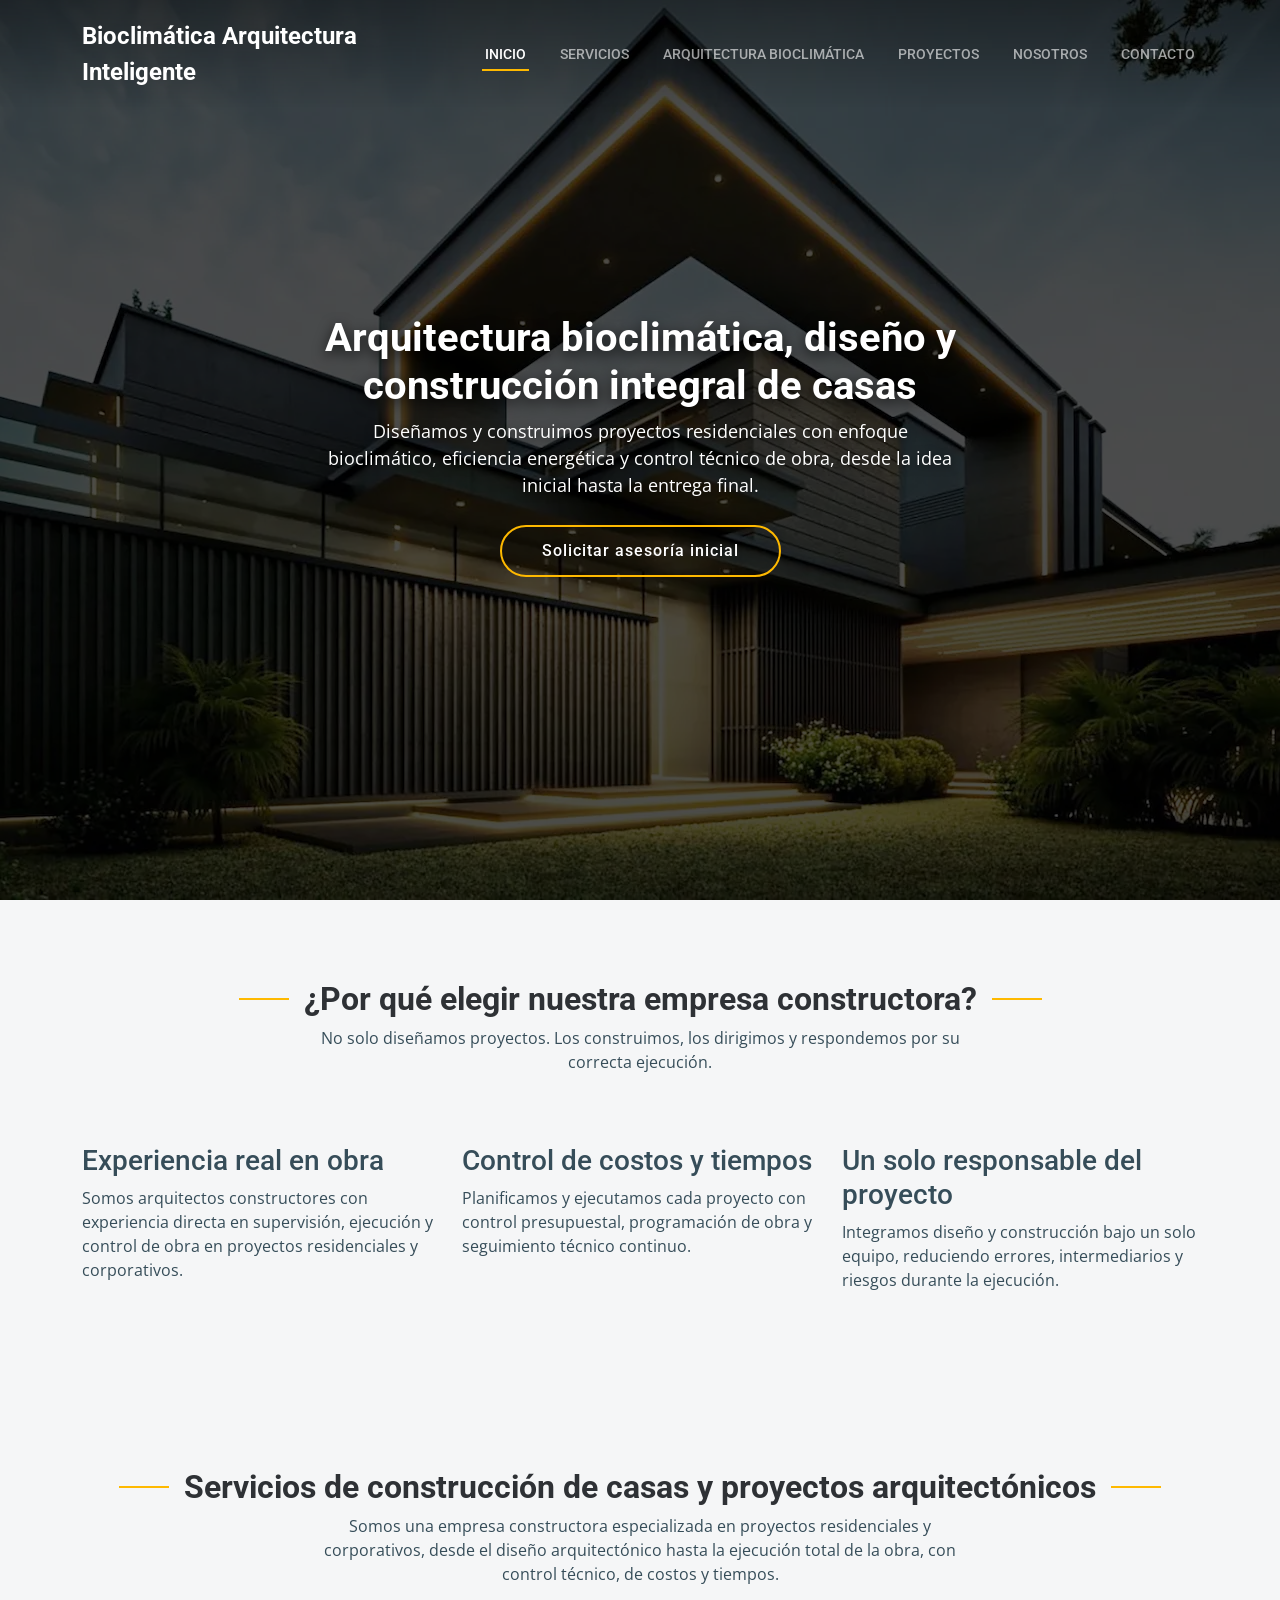
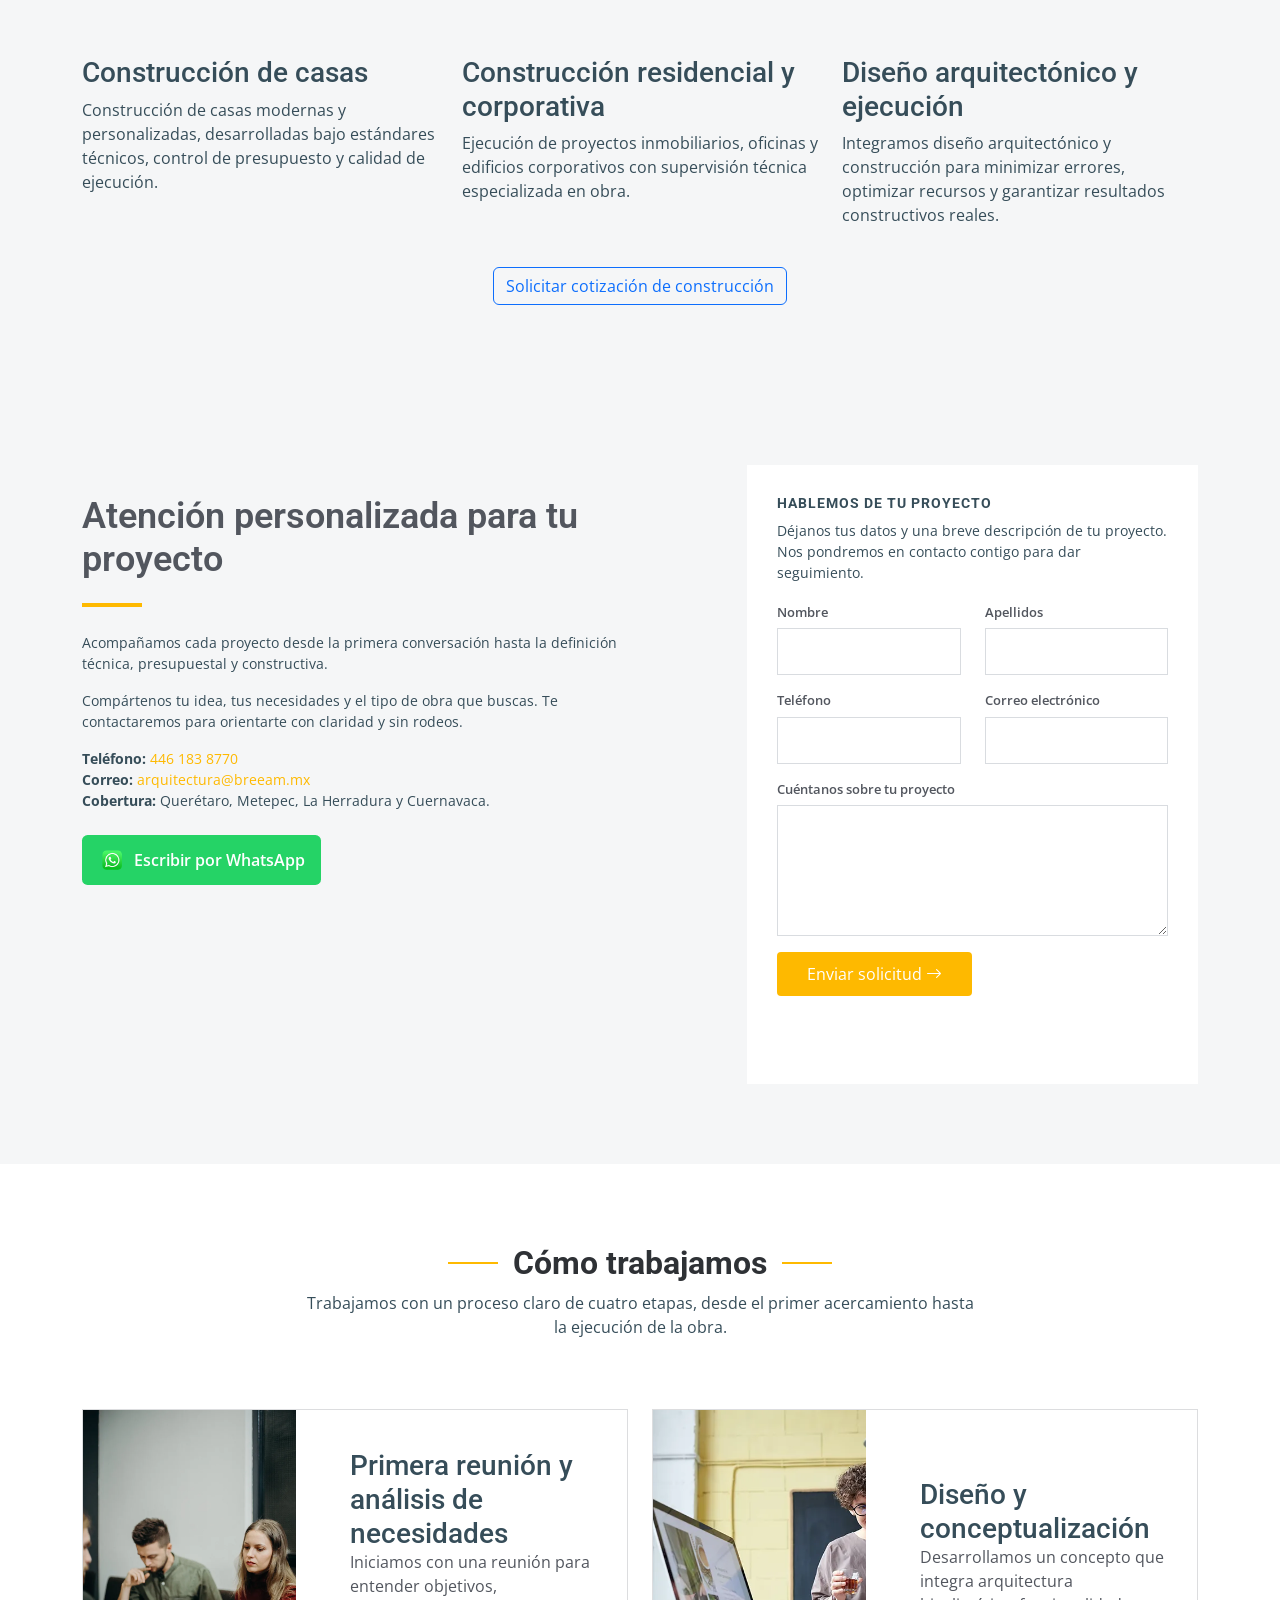
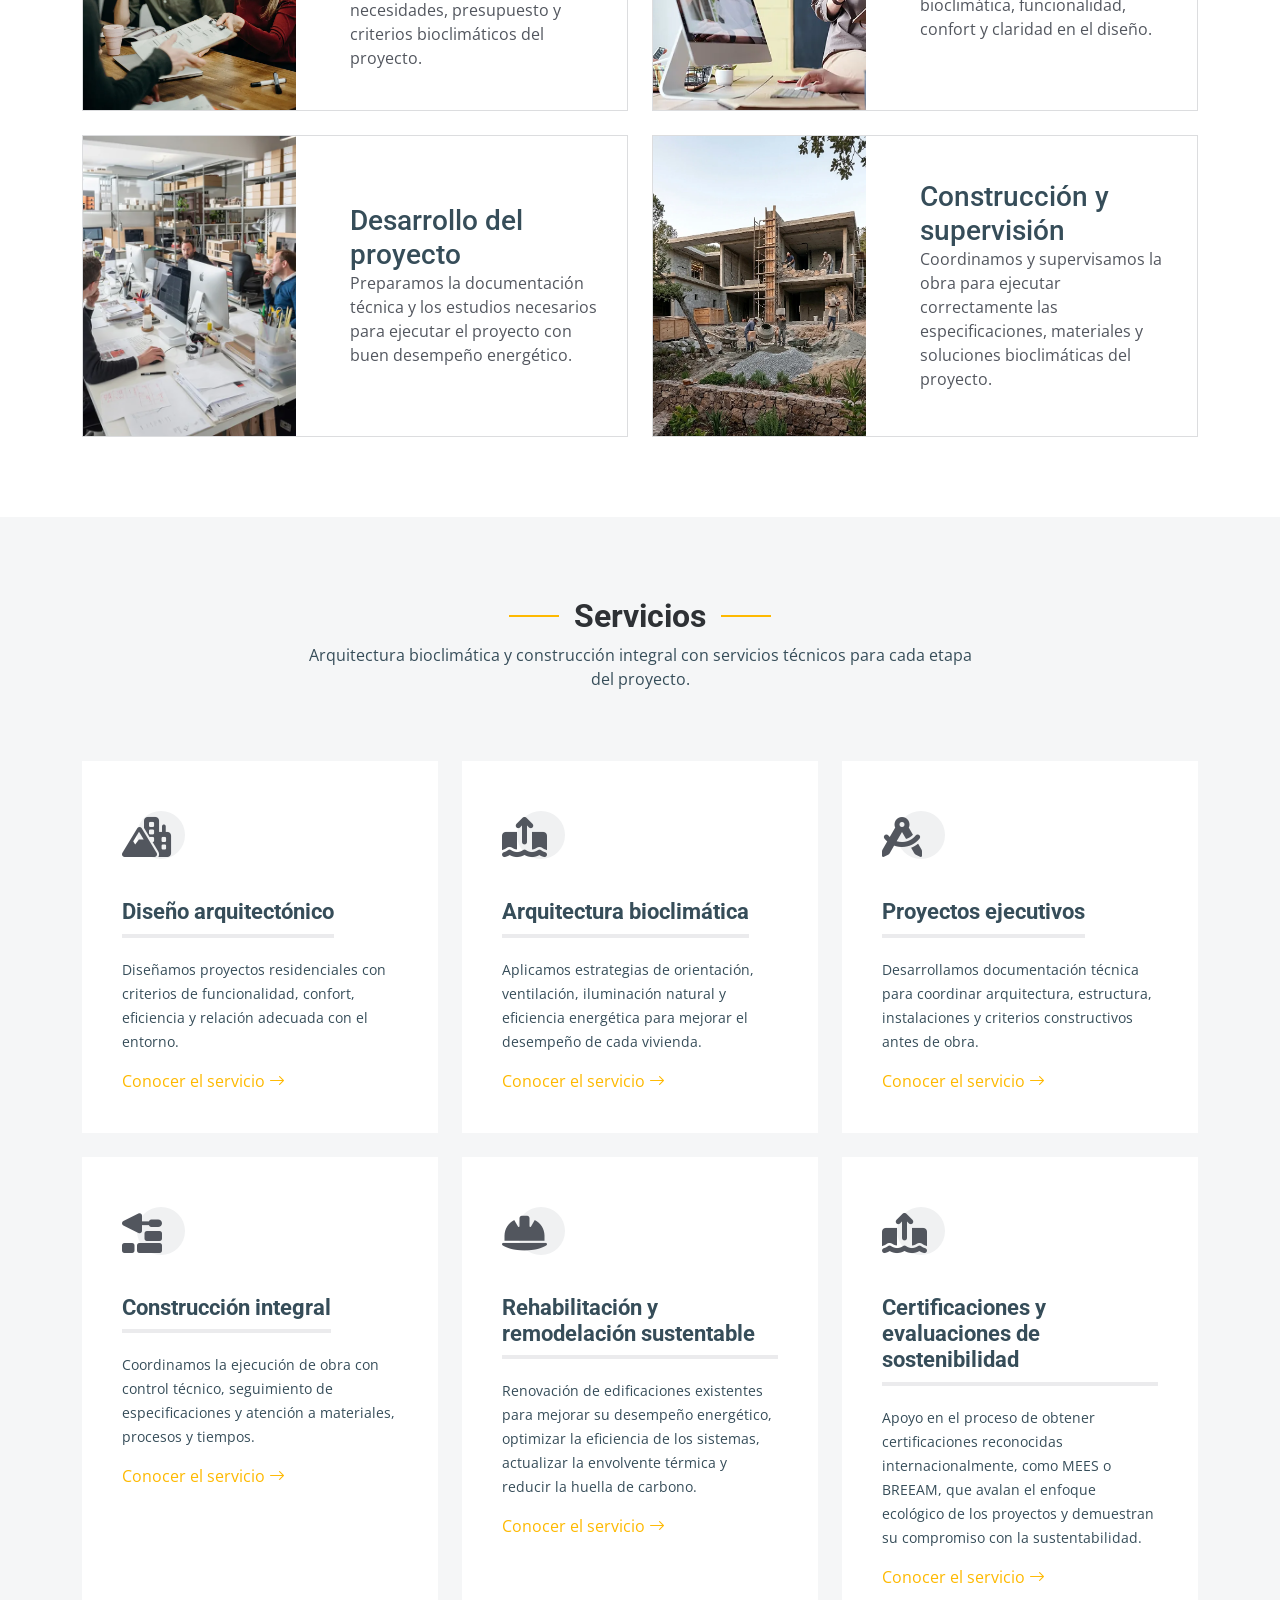
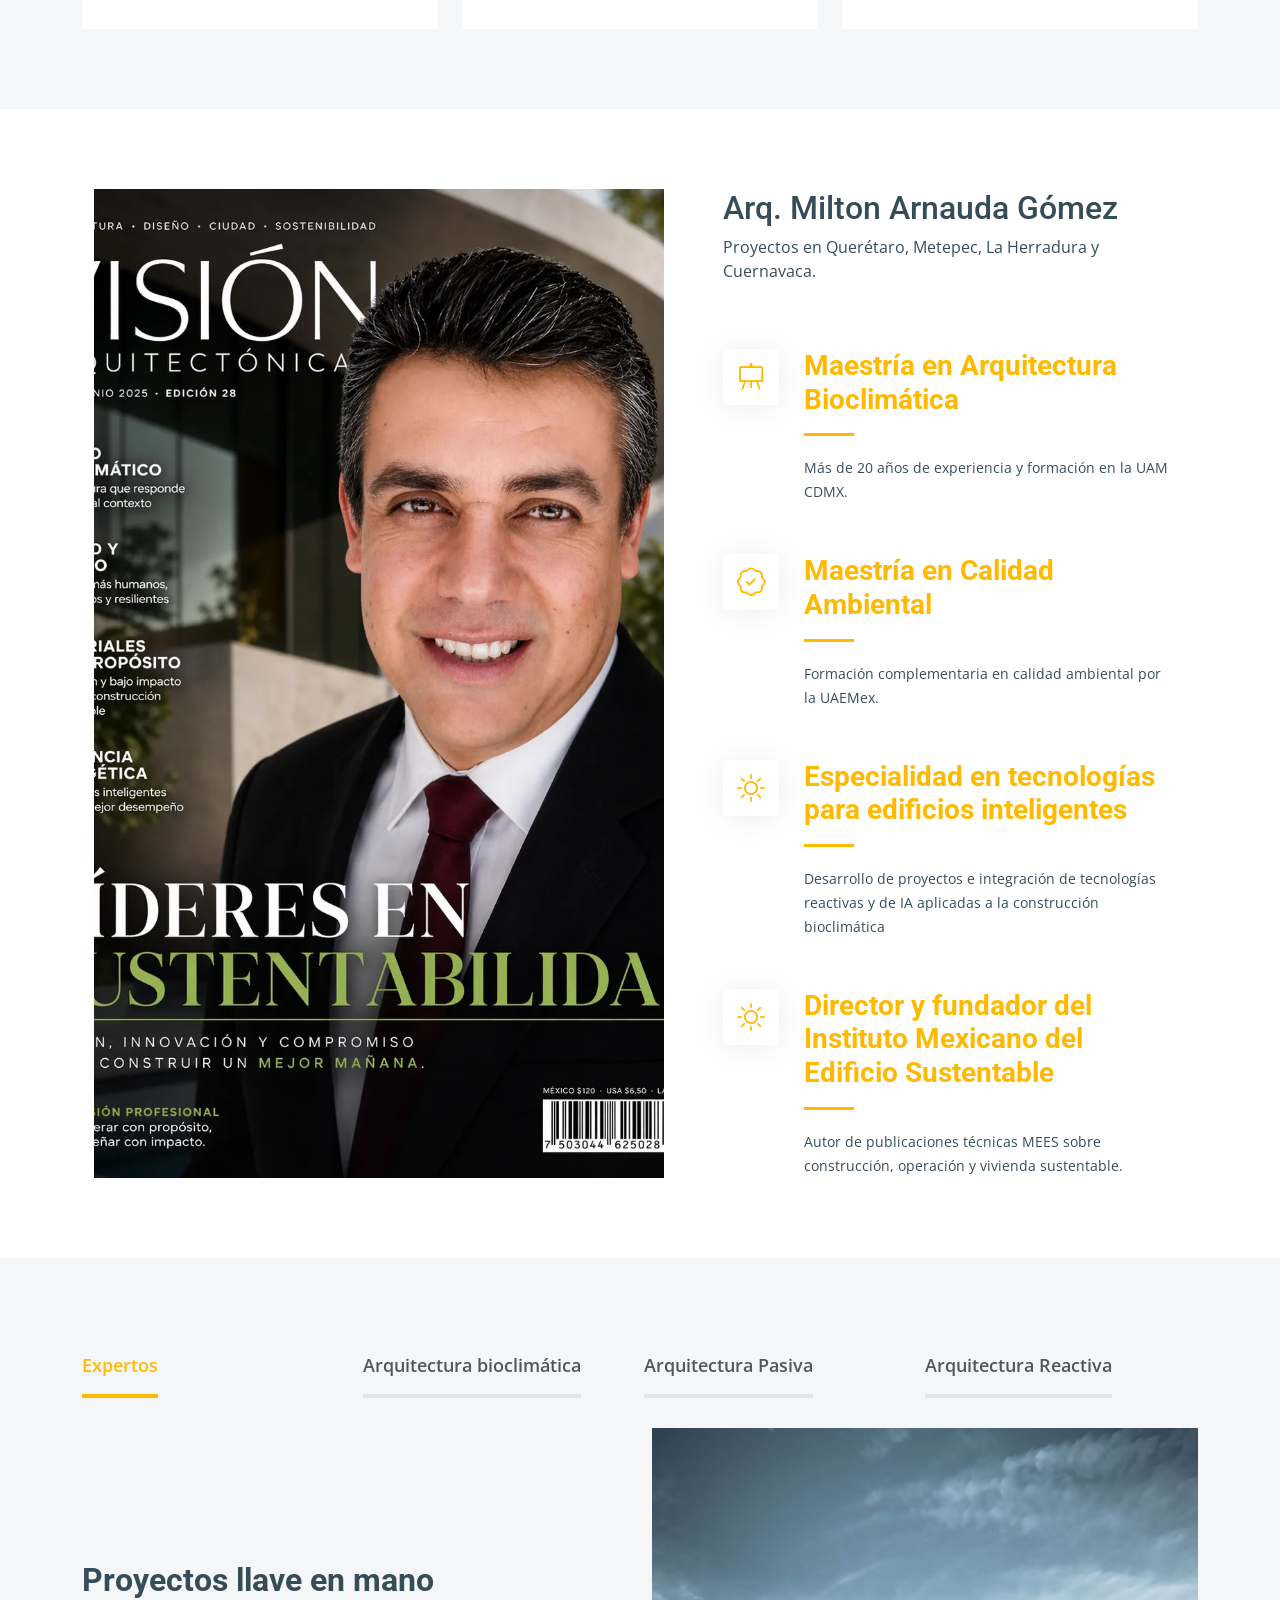
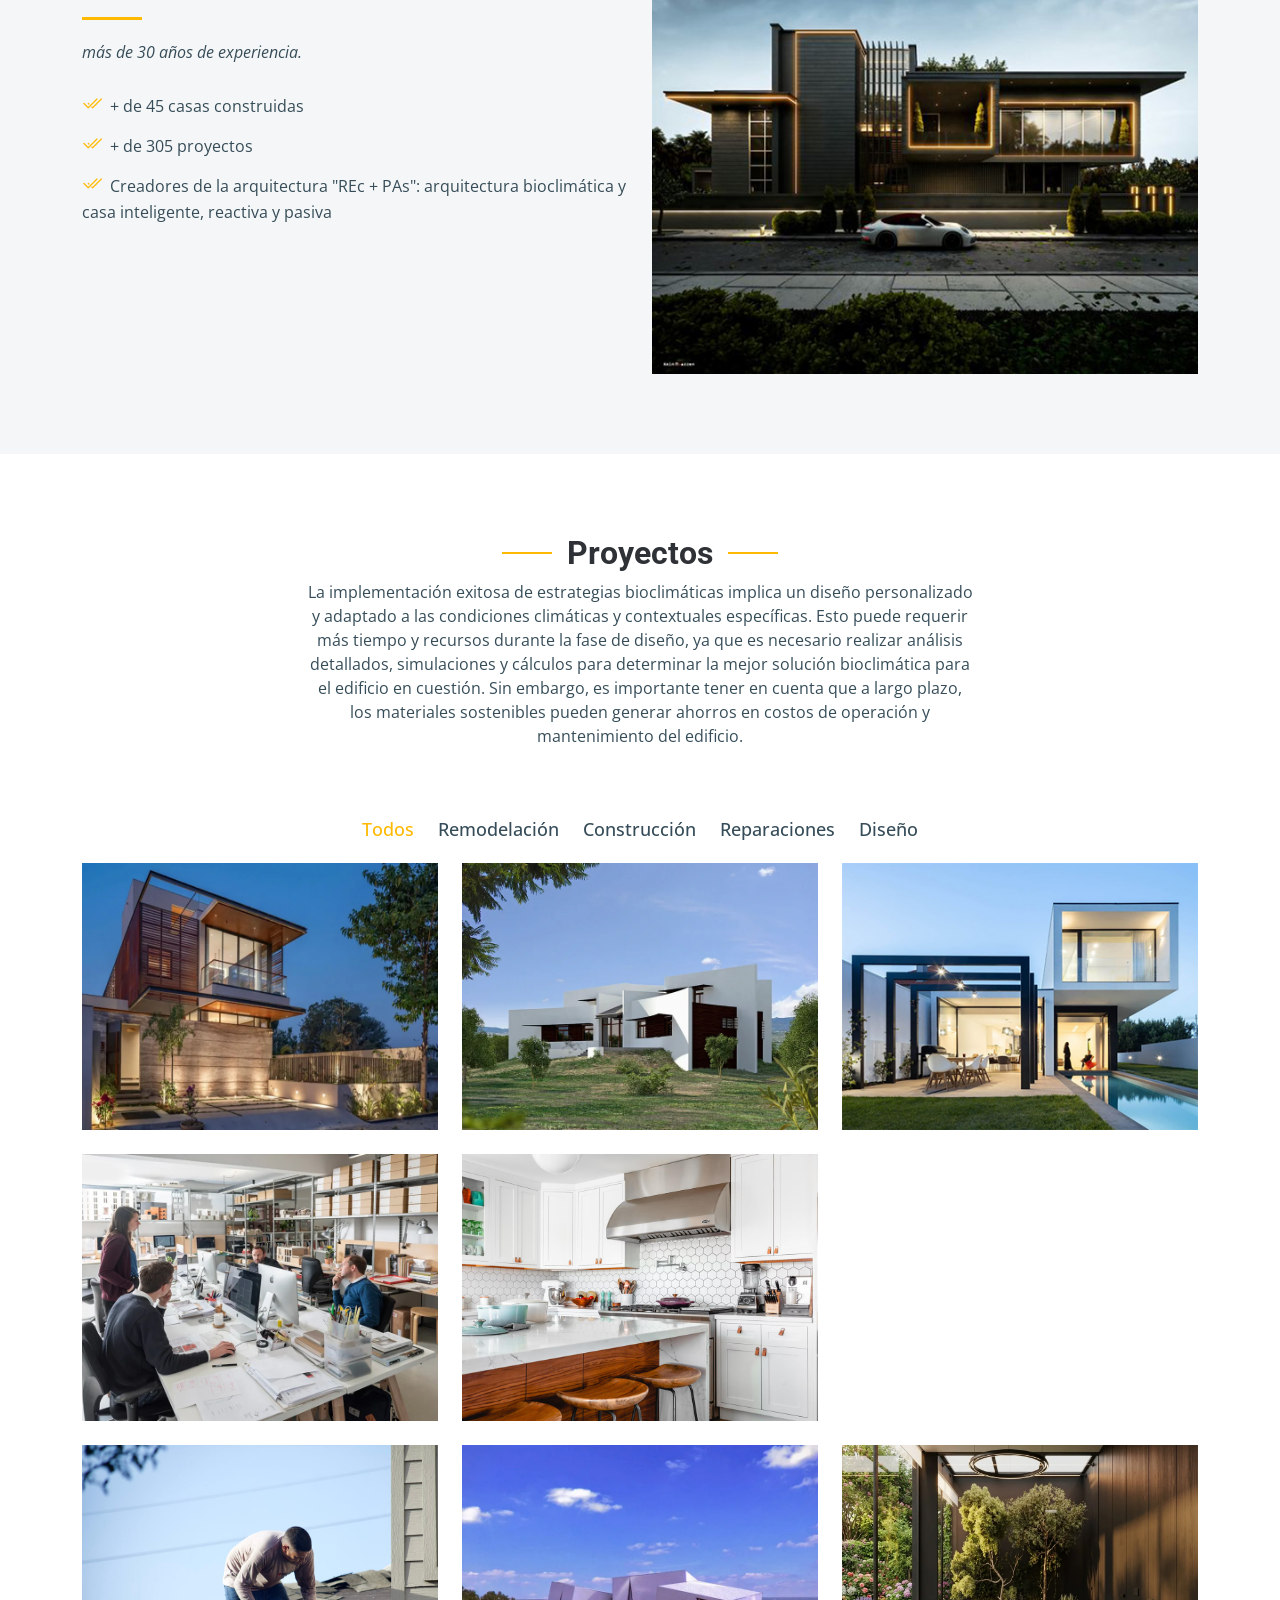
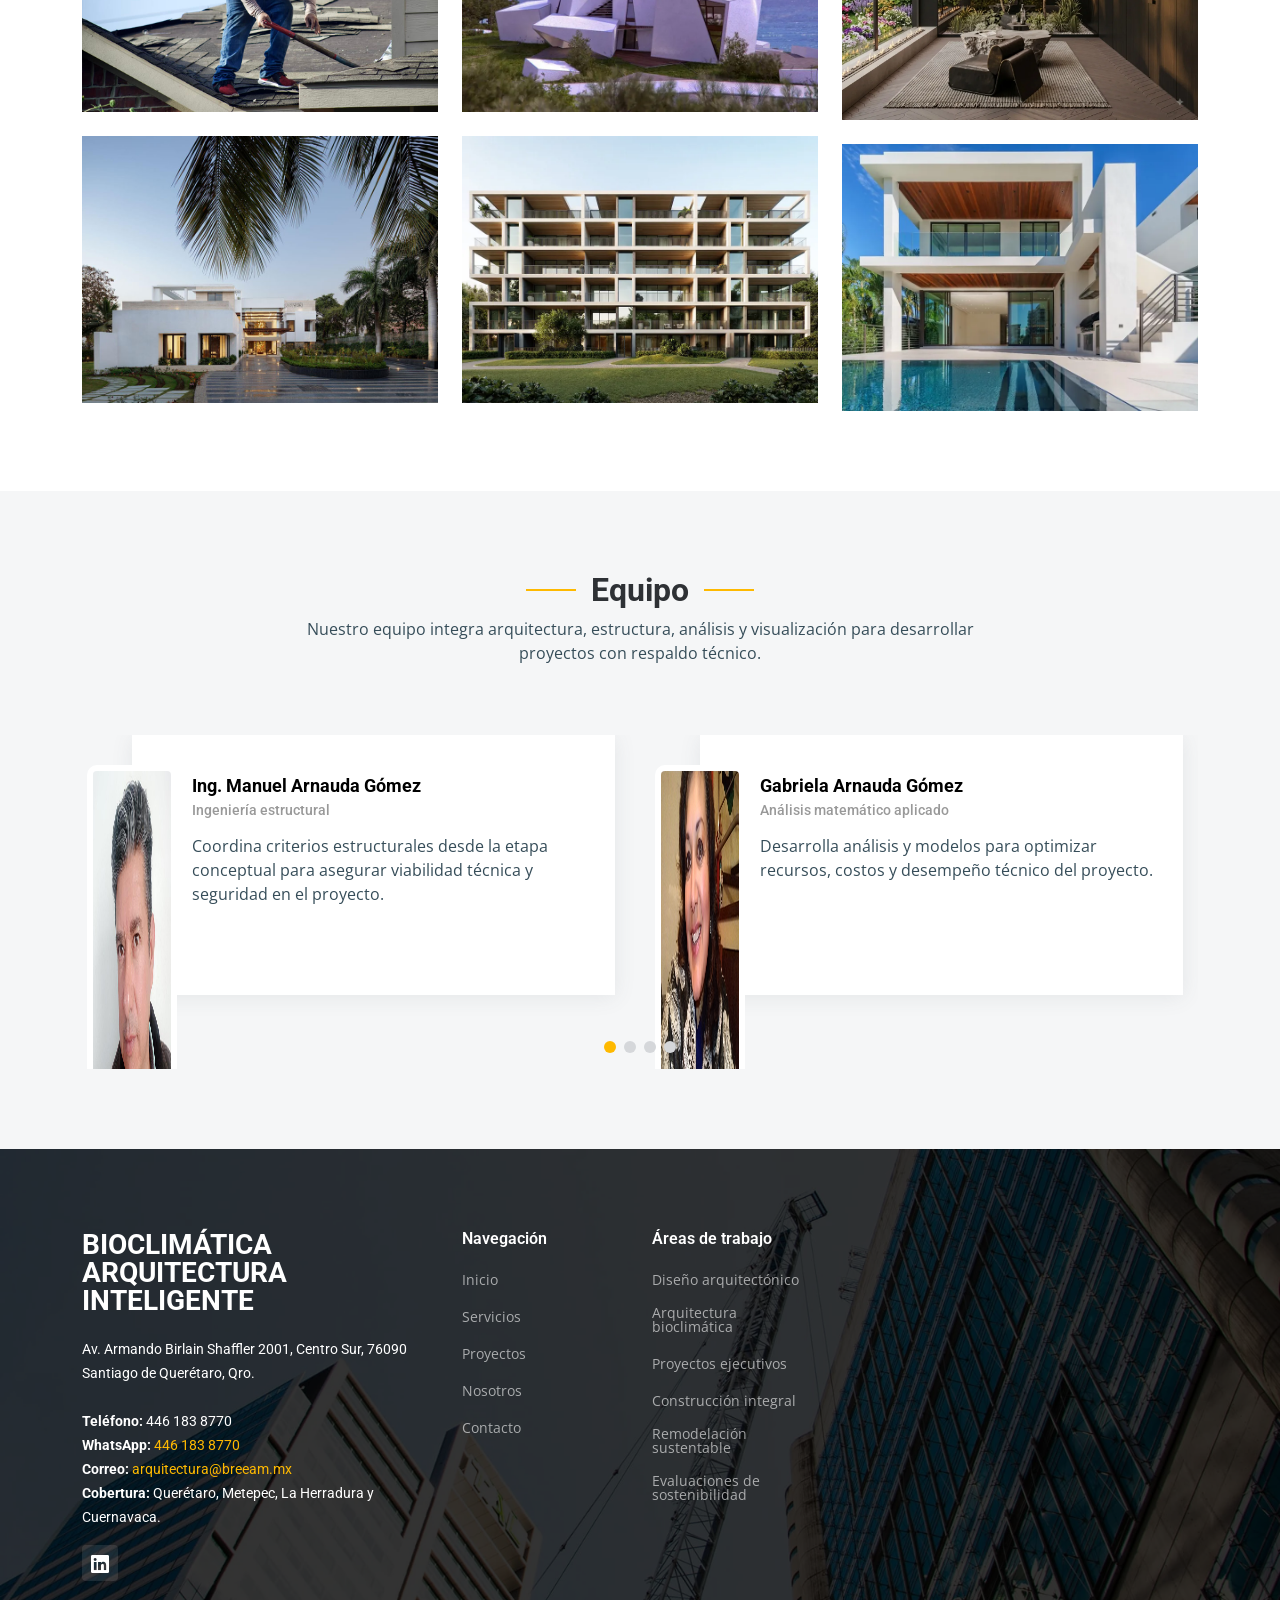
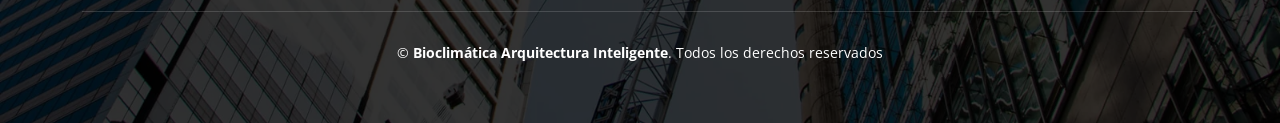
==== index.html @ 14242102 "ui: align contact block and add optimized WhatsApp icon" ====
<!DOCTYPE html>
<html lang="es">

<head>
  <!-- Basic -->
  <meta charset="utf-8">
  <meta name="viewport" content="width=device-width, initial-scale=1.0">

  <!-- SEO TITLE (PRIORIDAD: CONSTRUCCIÓN) -->
  <title>Arquitectura bioclimática y construcción | Arnauda Arquitectos</title>

  <!-- SEO DESCRIPTION (INTENCIÓN DE BÚSQUEDA COMERCIAL) -->
  <meta name="description" content="Arquitectura bioclimática y construcción integral para proyectos residenciales en Querétaro, Metepec, La Herradura y Cuernavaca.">

  <!-- Keywords (secundarias, alineadas a construcción) -->
  <meta name="keywords"
        content="arquitectura bioclimática, diseño arquitectónico, proyectos ejecutivos, construcción integral, casas bioclimáticas">

  <!-- Author -->
  <meta name="author" content="Bioclimática Arquitectura Inteligente">

  <!-- Canonical -->
  <link rel="canonical" href="https://arnauda-arquitectos.vercel.app/">

  <!-- Favicons -->
  <link rel="icon" href="assets/img/favicon.png">
  <link rel="apple-touch-icon" href="assets/img/apple-touch-icon.png">

  <!-- Preconnect Fonts -->
  <link rel="preconnect" href="https://fonts.googleapis.com">
  <link rel="preconnect" href="https://fonts.gstatic.com" crossorigin>

  <!-- Google Fonts -->
  <link href="https://fonts.googleapis.com/css2?family=Open+Sans:ital,wght@0,300;0,400;0,500;0,600;0,700;1,300;1,400;1,600;1,700&family=Roboto:ital,wght@0,300;0,400;0,500;0,600;0,700;1,300;1,400;1,500;1,600;1,700&family=Work+Sans:ital,wght@0,300;0,400;0,500;0,600;0,700;1,300;1,400;1,500;1,600;1,700&display=swap"
        rel="stylesheet">

  <!-- Open Graph / LinkedIn -->
  <meta property="og:type" content="website">
  <meta property="og:title" content="Arquitectura bioclimática y construcción | Arnauda Arquitectos">
  <meta property="og:description"
        content="Arquitectura bioclimática y construcción integral para proyectos residenciales con enfoque técnico y eficiencia energética.">
  <meta property="og:image" content="https://arnauda-arquitectos.vercel.app/assets/img/hero-carousel/hero-slide-1.webp">
  <meta property="og:url" content="https://arnauda-arquitectos.vercel.app/">
  <meta property="og:site_name" content="Bioclimática Arquitectura Inteligente">
  <meta name="theme-color" content="#f6b400">
  <link rel="preload" as="image" href="assets/img/hero-carousel/hero-slide-1.webp" type="image/webp" fetchpriority="high">

  <script type="application/ld+json">
  {
    "@context": "https://schema.org",
    "@type": "ProfessionalService",
    "@id": "https://arnauda-arquitectos.vercel.app/#organization",
    "name": "Arnauda Arquitectos",
    "alternateName": "Bioclimática Arquitectura Inteligente",
    "url": "https://arnauda-arquitectos.vercel.app/",
    "logo": "https://arnauda-arquitectos.vercel.app/assets/img/favicon.png",
    "email": "arquitectura@breeam.mx",
    "telephone": "+52 446 183 8770",
    "areaServed": ["Querétaro", "Metepec", "La Herradura", "Cuernavaca"],
    "sameAs": ["https://www.linkedin.com/in/milton-arnauda-g%C3%B3mez-1a693523/"]
  }
  </script>

  <!-- Vendor CSS -->
  <link rel="stylesheet" href="assets/vendor/bootstrap/css/bootstrap.min.css">
  <link rel="stylesheet" href="assets/vendor/bootstrap-icons/bootstrap-icons.css">
  <link rel="stylesheet" href="assets/vendor/fontawesome-free/css/all.min.css">
  <link rel="stylesheet" href="assets/vendor/aos/aos.css">
  <link rel="stylesheet" href="assets/vendor/glightbox/css/glightbox.min.css">
  <link rel="stylesheet" href="assets/vendor/swiper/swiper-bundle.min.css">

  <!-- Main CSS -->
  <link rel="stylesheet" href="assets/css/main.css">
  <link rel="stylesheet" href="assets/css/contact-form.css">
</head>


<body>

  <!-- ======= Header ======= -->
  <header id="header" class="header d-flex align-items-center">
    <div class="container-fluid container-xl d-flex align-items-center justify-content-between">

      <a href="index.html" class="logo d-flex align-items-center">
        <!-- Uncomment the line below if you also wish to use an image logo -->
        <!-- <img src="assets/img/logo.png" alt=""> -->
        <span class="logo-text">Bioclimática Arquitectura Inteligente</span>
      </a>

      <i class="mobile-nav-toggle mobile-nav-show bi bi-list"></i>
      <i class="mobile-nav-toggle mobile-nav-hide d-none bi bi-x"></i>
            <nav id="navbar" class="navbar" aria-label="Men&uacute; principal">
        <ul>
          <li><a href="#inicio" class="active">Inicio</a></li>
          <li><a href="#servicios">Servicios</a></li>
          <li><a href="#bioclimatica">Arquitectura bioclim&aacute;tica</a></li>
          <li><a href="#proyectos">Proyectos</a></li>
          <li><a href="#nosotros">Nosotros</a></li>
          <li><a href="#contacto">Contacto</a></li>
        </ul>
      </nav><!-- .navbar -->

    </div>
  </header><!-- End Header -->

  <!-- ======= Hero Section ======= -->
  <section id="hero" class="hero">
  <div id="inicio" aria-hidden="true"></div>

  <!-- HERO TEXT / OVERLAY -->
  <div class="info d-flex align-items-center">
    <div class="container">

      <div class="row justify-content-center">
        <div class="col-lg-7 text-center">

                    <!-- H1: PRIORIDAD SEO -->
          <h1>
            Arquitectura bioclim&aacute;tica, dise&ntilde;o y construcci&oacute;n integral de casas
          </h1>

          <p>
            Dise&ntilde;amos y construimos proyectos residenciales con enfoque bioclim&aacute;tico, eficiencia energ&eacute;tica y control t&eacute;cnico de obra, desde la idea inicial hasta la entrega final.
          </p>

          <a
            href="#contacto"
            class="btn-get-started">
            Solicitar asesor&iacute;a inicial
          </a>

        </div>
      </div>

    </div>
  </div>

  <!-- HERO CAROUSEL (NO MODIFICADO) -->
  <div id="hero-carousel" class="carousel slide" data-bs-ride="carousel" data-bs-interval="5000">

    <div class="carousel-inner">

      <!-- Slide 1 – LCP -->
      <div class="carousel-item active">
        <img
          src="assets/img/hero-carousel/hero-slide-1.webp"
          width="1600"
          height="900"
          fetchpriority="high"
          decoding="async"
          alt="Empresa constructora especializada en diseño y construcción de casas"
          class="d-block w-100 hero-img">
      </div>

      <!-- Slide 2 -->
      <div class="carousel-item">
        <img
          src="assets/img/hero-carousel/hero-slide-2.webp"
          width="1400"
          height="788"
          loading="lazy"
          decoding="async"
          alt="Construcción de casas modernas y diseño arquitectónico"
          class="d-block w-100 hero-img">
      </div>

      <!-- Slide 3 -->
      <div class="carousel-item">
        <img
          src="assets/img/hero-carousel/hero-slide-3.webp"
          width="1400"
          height="788"
          loading="lazy"
          decoding="async"
          alt="Construcción y ejecución de proyectos arquitectónicos"
          class="d-block w-100 hero-img">
      </div>

      <!-- Slide 4 -->
      <div class="carousel-item">
        <img
          src="assets/img/hero-carousel/hero-slide-4-optimized.webp"
          width="1400"
          height="788"
          loading="lazy"
          decoding="async"
          alt="Empresa constructora para proyectos corporativos"
          class="d-block w-100 hero-img">
      </div>

      <!-- Slide 5 -->
      <div class="carousel-item">
        <img
          src="assets/img/hero-carousel/hero-slide-5.webp"
          width="1400"
          height="788"
          loading="lazy"
          decoding="async"
          alt="Constructora con enfoque en calidad y eficiencia"
          class="d-block w-100 hero-img">
      </div>

    </div>
  </div>

</section><!-- End Hero Section -->



<!-- SECCIÓN: POR QUÉ ELEGIRNOS -->
<section id="porque-elegirnos" class="why-us section-bg">
  <div class="container" data-aos="fade-up">

    <div class="section-header">
      <h2>¿Por qué elegir nuestra empresa constructora?</h2>
      <p>
        No solo diseñamos proyectos. Los construimos, los dirigimos y respondemos
        por su correcta ejecución.
      </p>
    </div>

    <div class="row gy-4">

      <div class="col-lg-4 col-md-6">
        <h3>Experiencia real en obra</h3>
        <p>
          Somos arquitectos constructores con experiencia directa en supervisión,
          ejecución y control de obra en proyectos residenciales y corporativos.
        </p>
      </div>

      <div class="col-lg-4 col-md-6">
        <h3>Control de costos y tiempos</h3>
        <p>
          Planificamos y ejecutamos cada proyecto con control presupuestal,
          programación de obra y seguimiento técnico continuo.
        </p>
      </div>

      <div class="col-lg-4 col-md-6">
        <h3>Un solo responsable del proyecto</h3>
        <p>
          Integramos diseño y construcción bajo un solo equipo, reduciendo errores,
          intermediarios y riesgos durante la ejecución.
        </p>
      </div>

    </div>

  </div>
</section>

<!-- SECCIÓN: SERVICIOS DE CONSTRUCCIÓN -->
<section id="servicios" class="services section-bg">
  <div class="container" data-aos="fade-up">

    <div class="section-header">
      <h2>Servicios de construcción de casas y proyectos arquitectónicos</h2>
      <p>
        Somos una empresa constructora especializada en proyectos residenciales y corporativos,
        desde el diseño arquitectónico hasta la ejecución total de la obra, con control técnico,
        de costos y tiempos.
      </p>
    </div>

    <div class="row gy-4">

      <div class="col-lg-4 col-md-6">
        <h3>Construcción de casas</h3>
        <p>
          Construcción de casas modernas y personalizadas, desarrolladas bajo estándares
          técnicos, control de presupuesto y calidad de ejecución.
        </p>
      </div>

      <div class="col-lg-4 col-md-6">
        <h3>Construcción residencial y corporativa</h3>
        <p>
          Ejecución de proyectos inmobiliarios, oficinas y edificios corporativos
          con supervisión técnica especializada en obra.
        </p>
      </div>

      <div class="col-lg-4 col-md-6">
        <h3>Diseño arquitectónico y ejecución</h3>
        <p>
          Integramos diseño arquitectónico y construcción para minimizar errores,
          optimizar recursos y garantizar resultados constructivos reales.
        </p>
      </div>

    </div>

    <!-- CTA SUAVE -->
    <div class="text-center mt-4">
      <a href="#contacto" class="btn btn-outline-primary">
        Solicitar cotización de construcción
      </a>
    </div>

  </div>
</section>

  <main id="main">

    <!-- ======= Get Started Section ======= -->
    <section id="contacto" class="get-started section-bg">
      <div class="container">

        <div class="row justify-content-between gy-4">

          <div class="col-lg-6 d-flex align-items-start" data-aos="fade-up">
            <div class="content">
              <h3>Atención personalizada para tu proyecto</h3>
              <p>Acompañamos cada proyecto desde la primera conversación hasta la definición técnica, presupuestal y constructiva.</p>
              <p>Compártenos tu idea, tus necesidades y el tipo de obra que buscas. Te contactaremos para orientarte con claridad y sin rodeos.</p>
              <p><strong>Teléfono:</strong> <a href="tel:+524461838770">446 183 8770</a><br><strong>Correo:</strong> <a href="mailto:arquitectura@breeam.mx">arquitectura@breeam.mx</a><br><strong>Cobertura:</strong> Querétaro, Metepec, La Herradura y Cuernavaca.</p>
              <a class="contact-whatsapp-button" href="https://wa.me/524461838770" target="_blank" rel="noopener noreferrer" aria-label="Contactar por WhatsApp al 446 183 8770">
                <img src="assets/img/whatsapp-contact.png" width="28" height="28" alt="" aria-hidden="true" decoding="async"> Escribir por WhatsApp
              </a>
            </div>
          </div>

          <div class="col-lg-5" data-aos="fade">
            <form class="php-email-form arnauda-contact-form" data-contact-form novalidate>
              <h3>Hablemos de tu proyecto</h3>
              <p>Déjanos tus datos y una breve descripción de tu proyecto. Nos pondremos en contacto contigo para dar seguimiento.</p>
              <div class="row gy-3">
                <div class="col-md-6 form-group">
                  <label for="contact-first-name">Nombre</label>
                  <input type="text" name="firstName" class="form-control" id="contact-first-name" autocomplete="given-name" maxlength="80" required>
                </div>
                <div class="col-md-6 form-group">
                  <label for="contact-last-name">Apellidos</label>
                  <input type="text" name="lastName" class="form-control" id="contact-last-name" autocomplete="family-name" maxlength="80" required>
                </div>
                <div class="col-md-6 form-group">
                  <label for="contact-phone">Teléfono</label>
                  <input type="tel" name="phone" class="form-control" id="contact-phone" autocomplete="tel" inputmode="tel" maxlength="25" required>
                </div>
                <div class="col-md-6 form-group">
                  <label for="contact-email">Correo electrónico</label>
                  <input type="email" name="email" class="form-control" id="contact-email" autocomplete="email" maxlength="254" required>
                </div>
                <div class="col-12 form-group">
                  <label for="contact-message">Cuéntanos sobre tu proyecto</label>
                  <textarea name="message" class="form-control" id="contact-message" rows="5" minlength="10" maxlength="2000" required></textarea>
                </div>
                <div class="form-honeypot" aria-hidden="true">
                  <label for="contact-website">No completes este campo</label>
                  <input type="text" name="website" id="contact-website" tabindex="-1" autocomplete="off">
                </div>
                <div class="col-12">
                  <button type="submit">Enviar solicitud <i class="bi bi-arrow-right"></i></button>
                  <p class="form-status" data-form-status role="status" aria-live="polite"></p>
                </div>
              </div>
            </form>
          </div><!-- End Quote Form -->

        </div>

      </div>
    </section><!-- End Get Started Section -->

    <!-- ======= Constructions Section ======= -->
    <section id="constructions" class="constructions">
      <div class="container" data-aos="fade-up">

        <div class="section-header">
          <h2>Cómo trabajamos</h2>
          <p>Trabajamos con un proceso claro de cuatro etapas, desde el primer acercamiento hasta la ejecución de la obra.</p>
        </div>

        <div class="row gy-4">

          <div class="col-lg-6" data-aos="fade-up" data-aos-delay="100">
            <div class="card-item">
              <div class="row">
                <div class="col-xl-5">
                  <div class="card-bg" style="background-image: url(assets/img/constructions-1.webp);"></div>
                </div>
                <div class="col-xl-7 d-flex align-items-center">
                  <div class="card-body">
                    <h3 class="card-title">Primera reunión y análisis de necesidades</h3>
                    <p>Iniciamos con una reunión para entender objetivos, necesidades, presupuesto y criterios bioclimáticos del proyecto.</p>
                  </div>
                </div>
              </div>
            </div>
          </div><!-- End Card Item -->

          <div class="col-lg-6" data-aos="fade-up" data-aos-delay="200">
            <div class="card-item">
              <div class="row">
                <div class="col-xl-5">
                  <div class="card-bg" style="background-image: url(assets/img/constructions-2.webp);"></div>
                </div>
                <div class="col-xl-7 d-flex align-items-center">
                  <div class="card-body">
                    <h3 class="card-title">Diseño y conceptualización</h3>
                    <p>Desarrollamos un concepto que integra arquitectura bioclimática, funcionalidad, confort y claridad en el diseño.</p>
                  </div>
                </div>
              </div>
            </div>
          </div><!-- End Card Item -->

          <div class="col-lg-6" data-aos="fade-up" data-aos-delay="300">
            <div class="card-item">
              <div class="row">
                <div class="col-xl-5">
                  <div class="card-bg" style="background-image: url(assets/img/constructions-3.webp);"></div>
                </div>
                <div class="col-xl-7 d-flex align-items-center">
                  <div class="card-body">
                    <h3 class="card-title">Desarrollo del proyecto</h3>
                    <p>Preparamos la documentación técnica y los estudios necesarios para ejecutar el proyecto con buen desempeño energético.</p>
                  </div>
                </div>
              </div>
            </div>
          </div><!-- End Card Item -->

          <div class="col-lg-6" data-aos="fade-up" data-aos-delay="400">
            <div class="card-item">
              <div class="row">
                <div class="col-xl-5">
                  <div class="card-bg" role="img" aria-label="Construcci&oacute;n y supervisi&oacute;n de una vivienda integrada al entorno" style="background-image: url(assets/img/construccion-supervision.webp);"></div>
                </div>
                <div class="col-xl-7 d-flex align-items-center">
                  <div class="card-body">
                    <h3 class="card-title">Construcción y supervisión</h3>
                    <p>Coordinamos y supervisamos la obra para ejecutar correctamente las especificaciones, materiales y soluciones bioclimáticas del proyecto.</p>
                  </div>
                </div>
              </div>
            </div>
          </div><!-- End Card Item -->

        </div>

      </div>
    </section><!-- End Constructions Section -->

    <!-- ======= Services Section ======= -->
    <section id="services" class="services section-bg">
      <div class="container" data-aos="fade-up">

        <div class="section-header">
          <h2>Servicios</h2>
          <p>Arquitectura bioclimática y construcción integral con servicios técnicos para cada etapa del proyecto.</p>
        </div>

        <div class="row gy-4">

          <div class="col-lg-4 col-md-6" data-aos="fade-up" data-aos-delay="100">
            <div class="service-item  position-relative">
              <div class="icon">
                <i class="fa-solid fa-mountain-city"></i>
              </div>
              <h3>Diseño arquitectónico</h3>
              <p>Diseñamos proyectos residenciales con criterios de funcionalidad, confort, eficiencia y relación adecuada con el entorno.</p>
              <a href="diseno-arquitectonico.html" class="readmore stretched-link">Conocer el servicio <i class="bi bi-arrow-right"></i></a>
            </div>
          </div><!-- End Service Item -->

          <div class="col-lg-4 col-md-6" data-aos="fade-up" data-aos-delay="200">
            <div class="service-item position-relative">
              <div class="icon">
                <i class="fa-solid fa-arrow-up-from-ground-water"></i>
              </div>
              <h3>Arquitectura bioclimática</h3>
              <p>Aplicamos estrategias de orientación, ventilación, iluminación natural y eficiencia energética para mejorar el desempeño de cada vivienda.</p>
              <a href="arquitectura-bioclimatica.html" class="readmore stretched-link">Conocer el servicio <i class="bi bi-arrow-right"></i></a>
            </div>
          </div><!-- End Service Item -->

          <div class="col-lg-4 col-md-6" data-aos="fade-up" data-aos-delay="300">
            <div class="service-item position-relative">
              <div class="icon">
                <i class="fa-solid fa-compass-drafting"></i>
              </div>
              <h3>Proyectos ejecutivos</h3>
              <p>Desarrollamos documentación técnica para coordinar arquitectura, estructura, instalaciones y criterios constructivos antes de obra.</p>
              <a href="proyectos-ejecutivos.html" class="readmore stretched-link">Conocer el servicio <i class="bi bi-arrow-right"></i></a>
            </div>
          </div><!-- End Service Item -->

          <div class="col-lg-4 col-md-6" data-aos="fade-up" data-aos-delay="400">
            <div class="service-item position-relative">
              <div class="icon">
                <i class="fa-solid fa-trowel-bricks"></i>
              </div>
              <h3>Construcción integral</h3>
              <p>Coordinamos la ejecución de obra con control técnico, seguimiento de especificaciones y atención a materiales, procesos y tiempos.</p>
              <a href="construccion-integral.html" class="readmore stretched-link">Conocer el servicio <i class="bi bi-arrow-right"></i></a>
            </div>
          </div><!-- End Service Item -->

          <div class="col-lg-4 col-md-6" data-aos="fade-up" data-aos-delay="500">
            <div class="service-item position-relative">
              <div class="icon">
                <i class="fa-solid fa-helmet-safety"></i>
              </div>
              <h3>Rehabilitación y remodelación sustentable</h3>
              <p> Renovación de edificaciones existentes para mejorar su desempeño energético, optimizar la eficiencia de los sistemas, actualizar la envolvente térmica y reducir la huella de carbono.</p>
              <a href="remodelacion-sustentable.html" class="readmore stretched-link">Conocer el servicio <i class="bi bi-arrow-right"></i></a>
            </div>
          </div><!-- End Service Item -->

          <div class="col-lg-4 col-md-6" data-aos="fade-up" data-aos-delay="600">
            <div class="service-item position-relative">
              <div class="icon">
                <i class="fa-solid fa-arrow-up-from-ground-water"></i>
              </div>
              <h3>Certificaciones y evaluaciones de sostenibilidad</h3>
              <p>Apoyo en el proceso de obtener certificaciones reconocidas internacionalmente, como MEES o BREEAM, que avalan el enfoque ecológico de los proyectos y demuestran su compromiso con la sustentabilidad.</p>
              <a href="evaluaciones-sostenibilidad.html" class="readmore stretched-link">Conocer el servicio <i class="bi bi-arrow-right"></i></a>
            </div>
          </div><!-- End Service Item -->

        </div>

      </div>
    </section><!-- End Services Section -->

    <!-- ======= Alt Services Section ======= -->
    <section id="nosotros" class="alt-services">
      <div class="container" data-aos="fade-up">

        <div class="row justify-content-around gy-4">
          <div class="col-lg-6 img-bg" style="background-image: url(assets/img/alt-services.webp);" data-aos="zoom-in" data-aos-delay="100"></div>

          <div class="col-lg-5 d-flex flex-column justify-content-center">
            <h2>Arq. Milton Arnauda Gómez</h2>
            <p>Proyectos en Querétaro, Metepec, La Herradura y Cuernavaca.</p>

            <div class="icon-box d-flex position-relative" data-aos="fade-up" data-aos-delay="100">
              <i class="bi bi-easel flex-shrink-0"></i>
              <div>
                <h3><a href="#contacto" class="stretched-link">Maestría en Arquitectura Bioclimática</a></h3>
                <p>Más de 20 años de experiencia y formación en la UAM CDMX.</p>
              </div>
            </div><!-- End Icon Box -->

            <div class="icon-box d-flex position-relative" data-aos="fade-up" data-aos-delay="200">
              <i class="bi bi-patch-check flex-shrink-0"></i>
              <div>
                <h3><a href="#contacto" class="stretched-link">Maestría en Calidad Ambiental</a></h3>
                <p>Formación complementaria en calidad ambiental por la UAEMex.</p>
              </div>
            </div><!-- End Icon Box -->

            <div class="icon-box d-flex position-relative" data-aos="fade-up" data-aos-delay="300">
              <i class="bi bi-brightness-high flex-shrink-0"></i>
              <div>
                <h3><a href="#contacto" class="stretched-link">Especialidad en tecnologías para edificios inteligentes</a></h3>
                <p>Desarrollo de proyectos e integración de tecnologías reactivas y de IA aplicadas a la construcción bioclimática</p>
              </div>
            </div><!-- End Icon Box -->

            <div class="icon-box d-flex position-relative" data-aos="fade-up" data-aos-delay="400">
              <i class="bi bi-brightness-high flex-shrink-0"></i>
              <div>
                <h3><a href="#contacto" class="stretched-link">Director y fundador del Instituto Mexicano del Edificio Sustentable</a></h3>
                <p>Autor de publicaciones técnicas MEES sobre construcción, operación y vivienda sustentable.</p>
              </div>
            </div><!-- End Icon Box -->

          </div>
        </div>

      </div>
    </section><!-- End Alt Services Section -->

    <!-- ======= Features Section ======= -->
    <section id="bioclimatica" class="features section-bg">
      <div class="container" data-aos="fade-up">

        <ul class="nav nav-tabs row g-2 d-flex" role="tablist" aria-label="Enfoques de arquitectura">

          <li class="nav-item col-3">
            <button type="button" class="nav-link active show" role="tab" aria-selected="true" aria-controls="tab-1" data-bs-toggle="tab" data-bs-target="#tab-1">
              <span class="tab-label">Expertos</span>
            </button>
          </li><!-- End tab nav item -->

          <li class="nav-item col-3">
            <button type="button" class="nav-link" role="tab" aria-selected="false" aria-controls="tab-2" data-bs-toggle="tab" data-bs-target="#tab-2">
              <span class="tab-label">Arquitectura bioclimática</span>
            </button>
          </li><!-- End tab nav item -->

          <li class="nav-item col-3">
            <button type="button" class="nav-link" role="tab" aria-selected="false" aria-controls="tab-3" data-bs-toggle="tab" data-bs-target="#tab-3">
              <span class="tab-label">Arquitectura Pasiva</span>
            </button>
          </li><!-- End tab nav item -->

          <li class="nav-item col-3">
            <button type="button" class="nav-link" role="tab" aria-selected="false" aria-controls="tab-4" data-bs-toggle="tab" data-bs-target="#tab-4">
              <span class="tab-label">Arquitectura Reactiva</span>
            </button>
          </li><!-- End tab nav item -->

        </ul>

        <div class="tab-content">

          <div class="tab-pane active show" id="tab-1">
            <div class="row">
              <div class="col-lg-6 order-2 order-lg-1 mt-3 mt-lg-0 d-flex flex-column justify-content-center" data-aos="fade-up" data-aos-delay="100">
                <h3>Proyectos llave en mano</h3>
                <p class="fst-italic">
                  más de 30 años de experiencia.
                </p>
                <ul>
                  <li><i class="bi bi-check2-all"></i> + de 45 casas construidas</li>
                  <li><i class="bi bi-check2-all"></i> + de 305 proyectos</li>
                  <li><i class="bi bi-check2-all"></i> Creadores de la arquitectura "REc + PAs": arquitectura bioclimática y casa inteligente, reactiva y pasiva</li>
                </ul>
              </div>
              <div class="col-lg-6 order-1 order-lg-2 text-center" data-aos="fade-up" data-aos-delay="200">
                <img src="assets/img/features-1.jpg" width="600" height="600" loading="lazy" decoding="async" alt="Equipo de arquitectura trabajando en el desarrollo de un proyecto" class="img-fluid">
              </div>
            </div>
          </div><!-- End tab content item -->

          <div class="tab-pane" id="tab-2">
            <div class="row">
              <div class="col-lg-6 order-2 order-lg-1 mt-3 mt-lg-0 d-flex flex-column justify-content-center">
                <h3>Arquitectura bioclimática activa</h3>
                <p class="fst-italic">
                  La arquitectura bioclimática es una disciplina que busca diseñar edificios y espacios urbanos teniendo en cuenta las condiciones climáticas y ambientales del entorno. El objetivo principal es aprovechar los recursos naturales disponibles para minimizar el consumo energético y promover la comodidad y el bienestar de sus ocupantes.

                  Existen varias razones por las cuales deberíamos construir siguiendo los principios de la arquitectura bioclimática.
                  
                </p>
                <ul>
                  <li><i class="bi bi-check2-all"></i> Eficiencia energética: La arquitectura bioclimática utiliza estrategias pasivas, como la orientación adecuada, la selección de materiales con propiedades térmicas, la ventilación natural y el aprovechamiento de la luz solar, para reducir la dependencia de sistemas mecánicos de calefacción y refrigeración, lo que se traduce en un menor consumo de energía.</li>
                  <li><i class="bi bi-check2-all"></i> Confort interior: Un diseño bioclimático bien implementado proporciona condiciones de confort térmico y lumínico óptimas en el interior de los edificios, adaptándose a las variaciones estacionales y climáticas del entorno. Esto crea espacios más agradables y saludables para los ocupantes.</li>
                  <li><i class="bi bi-check2-all"></i> Sostenibilidad ambiental: La arquitectura bioclimática fomenta el uso responsable de los recursos naturales, como el agua y la energía, y promueve la reducción de emisiones de gases de efecto invernadero. Al minimizar el impacto ambiental de los edificios, contribuye a la conservación del medio ambiente y a la mitigación del cambio climático.</li>
                  <li><i class="bi bi-check2-all"></i>Ahorro económico: Al reducir el consumo energético, los edificios bioclimáticos pueden generar ahorros significativos a largo plazo en las facturas de energía. Además, el uso de materiales y tecnologías adecuadas puede optimizar los costos de construcción y mantenimiento.</li>
                </ul>
              </div>
              <div class="col-lg-6 order-1 order-lg-2 text-center">
                <img src="assets/img/features-2.jpg" width="816" height="1062" loading="lazy" decoding="async" alt="Edificio con estrategias de protección solar y vegetación integrada" class="img-fluid">
              </div>
            </div>
          </div><!-- End tab content item -->

          <div class="tab-pane" id="tab-3">
            <div class="row">
              <div class="col-lg-6 order-2 order-lg-1 mt-3 mt-lg-0 d-flex flex-column justify-content-center">
                <h3>Arquitectura Pasiva</h3>
                <ul>
                  <li><i class="bi bi-check2-all"></i> La arquitectura bioclimática se enfoca en el diseño adaptado a las condiciones climáticas específicas y puede hacer uso de tecnologías activas, la arquitectura pasiva se centra en técnicas pasivas para maximizar la eficiencia energética y el confort térmico, siendo aplicable en diferentes climas. Ambos enfoques comparten el objetivo de lograr edificios sostenibles y eficientes, pero con énfasis y enfoques ligeramente diferentes.</li>
                  <li><i class="bi bi-check2-all"></i> La arquitectura pasiva puede aplicarse en diferentes climas, ya que se basa en principios y estrategias generales de diseño eficiente que pueden adaptarse a diversas condiciones.</li>
                  <li><i class="bi bi-check2-all"></i> Enfoque tecnológico: La arquitectura bioclimática puede hacer uso de tecnologías activas, como paneles solares fotovoltaicos o sistemas de energía geotérmica, para complementar las estrategias pasivas y mejorar aún más la eficiencia energética del edificio. En cambio, la arquitectura pasiva se centra principalmente en las técnicas pasivas y no depende de sistemas mecánicos o tecnologías activas para su funcionamiento.</li>
                </ul>
                <p class="fst-italic">
                  La arquitectura pasiva se enfoca principalmente en reducir la dependencia de sistemas mecánicos para la climatización, maximizando el confort térmico a través de técnicas pasivas como la orientación, el aislamiento y la ventilación natural.
                </p>
              </div>
              <div class="col-lg-6 order-1 order-lg-2 text-center">
                <img src="assets/img/features-3.jpg" width="800" height="600" loading="lazy" decoding="async" alt="Vivienda diseñada con estrategias de arquitectura pasiva" class="img-fluid">
              </div>
            </div>
          </div><!-- End tab content item -->

          <div class="tab-pane" id="tab-4">
            <div class="row">
              <div class="col-lg-6 order-2 order-lg-1 mt-3 mt-lg-0 d-flex flex-column justify-content-center">
                <h3>Arquitectura Reactiva</h3>
                <p class="fst-italic">
                  Diseño arquitectónico que se basa en la capacidad de respuesta y adaptabilidad de los sistemas tecnológicos integrados en una vivienda.
                </p>
                <ul>
                  <li><i class="bi bi-check2-all"></i> En una casa inteligente, la tecnología se utiliza para automatizar y controlar diversos aspectos del entorno, como la iluminación, la climatización, la seguridad y los electrodomésticos, entre otros. Estos sistemas suelen estar conectados a través de una red y pueden ser programados o controlados a través de dispositivos como teléfonos inteligentes, asistentes de voz o paneles de control.</li>
                  <li><i class="bi bi-check2-all"></i> La arquitectura reactiva puede integrar sensores y dispositivos inteligentes en la estructura y el diseño de la casa para detectar y responder de forma automática a las necesidades y preferencias de los ocupantes. Por ejemplo, los sensores de luz pueden ajustar la iluminación artificial según la cantidad de luz natural disponible, y los sistemas de climatización pueden adaptarse a las condiciones exteriores y a las preferencias de temperatura establecidas por los residentes.</li>
                  <li><i class="bi bi-check2-all"></i> El objetivo de esta arquitectura reactiva sería mejorar el ahorro de energía y el confort de los ocupantes al utilizar tecnología inteligente para optimizar el funcionamiento de los sistemas y adaptarse en tiempo real a las condiciones cambiantes.</li>
                </ul>
              </div>
              <div class="col-lg-6 order-1 order-lg-2 text-center">
                <img src="assets/img/features-4.webp" width="800" height="600" loading="lazy" decoding="async" alt="Tecnología reactiva integrada en una vivienda inteligente" class="img-fluid">
              </div>
            </div>
          </div><!-- End tab content item -->

        </div>

      </div>
    </section><!-- End Features Section -->

    <!-- ======= Our Projects Section ======= -->
    <section id="proyectos" class="projects">
      <div class="container" data-aos="fade-up">

        <div class="section-header">
          <h2>Proyectos</h2>
          <p>La implementación exitosa de estrategias bioclimáticas implica un diseño personalizado y adaptado a las condiciones climáticas y contextuales específicas. Esto puede requerir más tiempo y recursos durante la fase de diseño, ya que es necesario realizar análisis detallados, simulaciones y cálculos para determinar la mejor solución bioclimática para el edificio en cuestión. Sin embargo, es importante tener en cuenta que a largo plazo, los materiales sostenibles pueden generar ahorros en costos de operación y mantenimiento del edificio.</p>
        </div>

        <div class="portfolio-isotope" data-portfolio-filter="*" data-portfolio-layout="masonry" data-portfolio-sort="original-order">

          <ul class="portfolio-flters" data-aos="fade-up" data-aos-delay="100">
            <li data-filter="*" class="filter-active">Todos</li>
            <li data-filter=".filter-remodeling">Remodelación</li>
            <li data-filter=".filter-construction">Construcción</li>
            <li data-filter=".filter-repairs">Reparaciones</li>
            <li data-filter=".filter-design">Diseño</li>
          </ul><!-- End Projects Filters -->

          <div class="row gy-4 portfolio-container" data-aos="fade-up" data-aos-delay="200">

            <div class="col-lg-4 col-md-6 portfolio-item filter-remodeling">
              <div class="portfolio-content h-100">
                <img src="assets/img/projects/remodeling-1.webp" width="800" height="600" loading="lazy" decoding="async" class="img-fluid" alt="Ampliación residencial de segundo nivel">
                <div class="portfolio-info">
                  <h3>Remodelación 1</h3>
                  <p>Ampliación segundo nivel </p>
                  <a href="assets/img/projects/remodeling-1.webp" title="Remodelación 1" data-gallery="portfolio-gallery-remodeling" class="glightbox preview-link"><i class="bi bi-zoom-in"></i></a>
                  <a href="#contacto" title="Solicitar información" class="details-link"><i class="bi bi-link-45deg"></i></a>
                </div>
              </div>
            </div><!-- End Projects Item -->

            <div class="col-lg-4 col-md-6 portfolio-item filter-construction">
              <div class="portfolio-content h-100">
                <img src="assets/img/projects/construction-1.webp" width="800" height="600" loading="lazy" decoding="async" class="img-fluid" alt="Casa bioclimática con estrategias pasivas y activas">
                <div class="portfolio-info">
                  <h3>Construcción 1</h3>
                  <p>Casa Bioclimática con uso de tecnologías pasivas y activas</p>
                  <a href="assets/img/projects/construction-1.webp" title="Construcción 1" data-gallery="portfolio-gallery-construction" class="glightbox preview-link"><i class="bi bi-zoom-in"></i></a>
                  <a href="#contacto" title="Solicitar información" class="details-link"><i class="bi bi-link-45deg"></i></a>
                </div>
              </div>
            </div><!-- End Projects Item -->

            <div class="col-lg-4 col-md-6 portfolio-item filter-repairs">
              <div class="portfolio-content h-100">
                <img src="assets/img/projects/repairs-1.jpg" width="800" height="600" loading="lazy" decoding="async" class="img-fluid" alt="Casa inteligente con soluciones bioclimáticas">
                <div class="portfolio-info">
                  <h3>Casa inteligente</h3>
                  <p>Proyectos únicos basados en sistemas pasivos y casa inteligente</p>
                  <a href="assets/img/projects/repairs-1.jpg" title="Reparación 1" data-gallery="portfolio-gallery-repairs" class="glightbox preview-link"><i class="bi bi-zoom-in"></i></a>
                  <a href="#contacto" title="Solicitar información" class="details-link"><i class="bi bi-link-45deg"></i></a>
                </div>
              </div>
            </div><!-- End Projects Item -->

            <div class="col-lg-4 col-md-6 portfolio-item filter-design">
              <div class="portfolio-content h-100">
                <img src="assets/img/projects/design-1.webp" width="800" height="600" loading="lazy" decoding="async" class="img-fluid" alt="Proyecto arquitectónico residencial llave en mano">
                <div class="portfolio-info">
                  <h3>Diseño 1</h3>
                  <p>Diseño, Proyectos arquitectónicos llave en mano</p>
                  <a href="assets/img/projects/design-1.webp" title="Diseño 1" data-gallery="portfolio-gallery-book" class="glightbox preview-link"><i class="bi bi-zoom-in"></i></a>
                  <a href="#contacto" title="Solicitar información" class="details-link"><i class="bi bi-link-45deg"></i></a>
                </div>
              </div>
            </div><!-- End Projects Item -->

            <div class="col-lg-4 col-md-6 portfolio-item filter-remodeling">
              <div class="portfolio-content h-100">
                <img src="assets/img/projects/remodeling-2.jpg" width="1024" height="768" loading="lazy" decoding="async" class="img-fluid" alt="Diseño de interiores para remodelación residencial">
                <div class="portfolio-info">
                  <h3>Remodelación 2</h3>
                  <p>Diseño de interiores</p>
                  <a href="assets/img/projects/remodeling-2.jpg" title="Remodelación 2" data-gallery="portfolio-gallery-remodeling" class="glightbox preview-link"><i class="bi bi-zoom-in"></i></a>
                  <a href="#contacto" title="Solicitar información" class="details-link"><i class="bi bi-link-45deg"></i></a>
                </div>
              </div>
            </div><!-- End Projects Item -->

            <div class="col-lg-4 col-md-6 portfolio-item filter-construction">
              <div class="portfolio-content h-100">
                <img src="assets/img/projects/construction-2.jpg" width="800" height="600" loading="lazy" decoding="async" class="img-fluid" alt="Vivienda con diseño pasivo y ahorro de energía">
                <div class="portfolio-info">
                  <h3>Construcción 2</h3>
                  <p>Diseños pasivos, Ahorro de Energía</p>
                  <a href="assets/img/projects/construction-2.jpg" title="Construcción 2" data-gallery="portfolio-gallery-construction" class="glightbox preview-link"><i class="bi bi-zoom-in"></i></a>
                  <a href="#contacto" title="Solicitar información" class="details-link"><i class="bi bi-link-45deg"></i></a>
                </div>
              </div>
            </div><!-- End Projects Item -->

            <div class="col-lg-4 col-md-6 portfolio-item filter-repairs">
              <div class="portfolio-content h-100">
                <img src="assets/img/projects/repairs-2.jpg" width="1024" height="768" loading="lazy" decoding="async" class="img-fluid" alt="Proyecto residencial con desarrollo bioclimático">
                <div class="portfolio-info">
                  <h3>Reparación 2</h3>
                  <p>Arquitectura única basada en el desarrollo bioclimático</p>
                  <a href="assets/img/projects/repairs-2.jpg" title="Reparación 2" data-gallery="portfolio-gallery-repairs" class="glightbox preview-link"><i class="bi bi-zoom-in"></i></a>
                  <a href="#contacto" title="Solicitar información" class="details-link"><i class="bi bi-link-45deg"></i></a>
                </div>
              </div>
            </div><!-- End Projects Item -->

            <div class="col-lg-4 col-md-6 portfolio-item filter-design">
              <div class="portfolio-content h-100">
                <img src="assets/img/projects/design-2.webp" width="800" height="600" loading="lazy" decoding="async" class="img-fluid" alt="Desarrollo y análisis bioclimático de una vivienda">
                <div class="portfolio-info">
                  <h3>Diseño 2</h3>
                  <p>Desarrollo y análisis bioclimático con resultados increíbles</p>
                  <a href="assets/img/projects/design-2.webp" title="Diseño 2" data-gallery="portfolio-gallery-book" class="glightbox preview-link"><i class="bi bi-zoom-in"></i></a>
                  <a href="#contacto" title="Solicitar información" class="details-link"><i class="bi bi-link-45deg"></i></a>
                </div>
              </div>
            </div><!-- End Projects Item -->

            <div class="col-lg-4 col-md-6 portfolio-item filter-remodeling">
              <div class="portfolio-content h-100">
                <img src="assets/img/projects/jardin-interior-remodelacion.webp" width="1180" height="912" class="img-fluid" alt="Jardín interior integrado a una remodelación residencial sustentable" loading="lazy" decoding="async">
                <div class="portfolio-info">
                  <h3>Remodelación 3</h3>
                  <p>Análisis interiores, diseño eco sustentables</p>
                  <a href="assets/img/projects/jardin-interior-remodelacion.webp" title="Remodelación 3" data-gallery="portfolio-gallery-remodeling" class="glightbox preview-link"><i class="bi bi-zoom-in"></i></a>
                  <a href="#contacto" title="Solicitar información" class="details-link"><i class="bi bi-link-45deg"></i></a>
                </div>
              </div>
            </div><!-- End Projects Item -->

            <div class="col-lg-4 col-md-6 portfolio-item filter-construction">
              <div class="portfolio-content h-100">
                  <img src="assets/img/projects/construction-3.jpg" width="800" height="600" loading="lazy" decoding="async" class="img-fluid" alt="Casa autosustentable con arquitectura reactiva y pasiva">
                <div class="portfolio-info">
                  <h3>Construcción 3</h3>
                  <p>Arquitectura Reactiva + Pasiva = Casa Auto-sustentable</p>
                  <a href="assets/img/projects/construction-3.jpg" title="Construcción 3" data-gallery="portfolio-gallery-construction" class="glightbox preview-link"><i class="bi bi-zoom-in"></i></a>
                  <a href="#contacto" title="Solicitar información" class="details-link"><i class="bi bi-link-45deg"></i></a>
                </div>
              </div>
            </div><!-- End Projects Item -->

            <div class="col-lg-4 col-md-6 portfolio-item filter-repairs">
              <div class="portfolio-content h-100">
                <img src="assets/img/projects/repairs-3.webp" width="800" height="600" loading="lazy" decoding="async" class="img-fluid" alt="Desarrollo inmobiliario autosustentable">
                <div class="portfolio-info">
                  <h3>Reparación 3</h3>
                  <p>Desarrollos inmobiliarios Auto- sustentables</p>
                  <a href="assets/img/projects/repairs-3.webp" title="Reparación 3" data-gallery="portfolio-gallery-repairs" class="glightbox preview-link"><i class="bi bi-zoom-in"></i></a>
                  <a href="#contacto" title="Solicitar información" class="details-link"><i class="bi bi-link-45deg"></i></a>
                </div>
              </div>
            </div><!-- End Projects Item -->

            <div class="col-lg-4 col-md-6 portfolio-item filter-design">
              <div class="portfolio-content h-100">
                  <img src="assets/img/projects/design-3.webp" width="800" height="600" loading="lazy" decoding="async" class="img-fluid" alt="Diseño arquitectónico con materiales sustentables">
                <div class="portfolio-info">
                  <h3>Diseño 3</h3>
                  <p>Uso y empleo de materiales sustentables</p>
                  <a href="assets/img/projects/design-3.webp" title="Diseño 3" data-gallery="portfolio-gallery-book" class="glightbox preview-link"><i class="bi bi-zoom-in"></i></a>
                  <a href="#contacto" title="Solicitar información" class="details-link"><i class="bi bi-link-45deg"></i></a>
                </div>
              </div>
            </div><!-- End Projects Item -->

          </div><!-- End Projects Container -->

        </div>

      </div>
    </section><!-- End Our Projects Section -->

    <!-- ======= Testimonials Section ======= -->
    <section id="testimonials" class="testimonials section-bg">
      <div class="container" data-aos="fade-up">

        <div class="section-header">
          <h2>Equipo</h2>
          <p>Nuestro equipo integra arquitectura, estructura, análisis y visualización para desarrollar proyectos con respaldo técnico.</p>
        </div>

        <div class="slides-2 swiper">
          <div class="swiper-wrapper">

            <div class="swiper-slide">
              <div class="testimonial-wrap">
                <div class="testimonial-item">
                <img src="assets/img/testimonials/testimonials-1.jpg" width="90" height="400" loading="lazy" decoding="async" class="testimonial-img" alt="Ing. Manuel Arnauda Gómez">
                  <h3>Ing. Manuel Arnauda Gómez</h3>
                  <h4>Ingeniería estructural</h4>
                  <p>Coordina criterios estructurales desde la etapa conceptual para asegurar viabilidad técnica y seguridad en el proyecto.</p>
                </div>
              </div>
            </div><!-- End testimonial item -->

            

            <div class="swiper-slide">
              <div class="testimonial-wrap">
                <div class="testimonial-item">
                  <img src="assets/img/testimonials/testimonials-3.jpg" width="90" height="400" loading="lazy" decoding="async" class="testimonial-img" alt="Gabriela Arnauda Gómez">
                  <h3>Gabriela Arnauda Gómez</h3>
                  <h4>Análisis matemático aplicado</h4>
                  <p>Desarrolla análisis y modelos para optimizar recursos, costos y desempeño técnico del proyecto.</p>
                </div>
              </div>
            </div><!-- End testimonial item -->

            <div class="swiper-slide">
              <div class="testimonial-wrap">
                <div class="testimonial-item">
                  <img src="assets/img/testimonials/testimonials-4.jpg" width="90" height="400" loading="lazy" decoding="async" class="testimonial-img" alt="Mateo Hernández">
                  <h3>Mateo Hernández</h3>
                  <h4>Visualización arquitectónica</h4>
                  <p>Desarrolla visualizaciones, recorridos virtuales y material gráfico para comunicar el proyecto con claridad.</p>
                </div>
              </div>
            </div><!-- End testimonial item -->

            <div class="swiper-slide">
              <div class="testimonial-wrap">
                <div class="testimonial-item">
                  <img src="assets/img/testimonials/testimonials-5.jpg" width="90" height="400" loading="lazy" decoding="async" class="testimonial-img" alt="Joaquín Larson">
                  <h3>Joaquín Larson</h3>
                  <h4>Estrategia financiera</h4>
                  <p>Evalúa viabilidad económica y alternativas de financiamiento para apoyar la toma de decisiones del proyecto.</p>
                </div>
              </div>
            </div><!-- End testimonial item -->

          </div>
          <div class="swiper-pagination"></div>
        </div>

      </div>
    </section><!-- End Testimonials Section -->

  </main><!-- End #main -->

  <!-- ======= Footer ======= -->
  <footer id="footer" class="footer">

    <div class="footer-content position-relative">
      <div class="container">
        <div class="row">

          <div class="col-lg-4 col-md-6">
            <div class="footer-info">
              <h3>Bioclimática Arquitectura Inteligente</h3>
              <p>
                Av. Armando Birlain Shaffler 2001, Centro Sur, 76090  <br>
                Santiago de Querétaro, Qro.<br><br>
                <strong>Teléfono:</strong> 446 183 8770 <br>
                <strong>WhatsApp:</strong> <a href="https://wa.me/524461838770">446 183 8770</a><br>
                <strong>Correo:</strong> <a href="mailto:arquitectura@breeam.mx">arquitectura@breeam.mx</a><br>
                <strong>Cobertura:</strong> Querétaro, Metepec, La Herradura y Cuernavaca.<br>
              </p>
              <div class="social-links d-flex mt-3">
                
                
                
                <a href="https://www.linkedin.com/in/milton-arnauda-g%C3%B3mez-1a693523/" aria-label="Perfil de Arnauda Arquitectos en LinkedIn" class="d-flex align-items-center justify-content-center"><i class="bi bi-linkedin" aria-hidden="true"></i></a>
              </div>
            </div>
          </div><!-- End footer info column-->

                              <div class="col-lg-2 col-md-3 footer-links">
            <h4>Navegación</h4>
            <ul>
              <li><a href="#inicio">Inicio</a></li>
              <li><a href="#servicios">Servicios</a></li>
              <li><a href="#proyectos">Proyectos</a></li>
              <li><a href="#nosotros">Nosotros</a></li>
              <li><a href="#contacto">Contacto</a></li>
            </ul>
          </div><!-- End footer links column-->

          <div class="col-lg-2 col-md-3 footer-links">
            <h4>Áreas de trabajo</h4>
            <ul>
              <li><a href="diseno-arquitectonico.html">Diseño arquitectónico</a></li>
              <li><a href="arquitectura-bioclimatica.html">Arquitectura bioclimática</a></li>
              <li><a href="proyectos-ejecutivos.html">Proyectos ejecutivos</a></li>
              <li><a href="construccion-integral.html">Construcción integral</a></li>
              <li><a href="remodelacion-sustentable.html">Remodelación sustentable</a></li>
              <li><a href="evaluaciones-sostenibilidad.html">Evaluaciones de sostenibilidad</a></li>
            </ul>
          </div><!-- End footer links column-->
        </div>
      </div>
    </div>

    <div class="footer-legal text-center position-relative">
      <div class="container">
        <div class="copyright">
          &copy; <strong><span>Bioclimática Arquitectura Inteligente</span></strong>. Todos los derechos reservados
        </div>
        
      </div>
    </div>

  </footer>
  <!-- End Footer -->

  <a href="#inicio" class="scroll-top d-flex align-items-center justify-content-center"><i class="bi bi-arrow-up-short"></i></a>

  <div id="preloader"></div>

  <!-- Vendor JS Files -->
  <script src="assets/vendor/bootstrap/js/bootstrap.bundle.min.js"></script>
  <script src="assets/vendor/aos/aos.js"></script>
  <script src="assets/vendor/glightbox/js/glightbox.min.js"></script>
  <script src="assets/vendor/isotope-layout/isotope.pkgd.min.js"></script>
  <script src="assets/vendor/swiper/swiper-bundle.min.js"></script>
  <script src="assets/vendor/purecounter/purecounter_vanilla.js"></script>
  <script src="assets/js/contact-form.js"></script>

  <!-- Template Main JS File -->
  <script src="assets/js/main.js"></script>

</body>

</html>
---- assets/css/main.css ----
/**
* Template Name: UpConstruction
* Updated: May 30 2023 with Bootstrap v5.3.0
* Template URL: https://bootstrapmade.com/upconstruction-bootstrap-construction-website-template/
* Author: BootstrapMade.com
* License: https://bootstrapmade.com/license/
*/

/*--------------------------------------------------------------
# Set main reusable colors and fonts using CSS variables
# Learn more about CSS variables at https://developer.mozilla.org/en-US/docs/Web/CSS/Using_CSS_custom_properties
--------------------------------------------------------------*/
/* Fonts */
:root {
  --font-default: "Open Sans", system-ui, -apple-system, "Segoe UI", Roboto, "Helvetica Neue", Arial, "Noto Sans", "Liberation Sans", sans-serif, "Apple Color Emoji", "Segoe UI Emoji", "Segoe UI Symbol", "Noto Color Emoji";
  --font-primary: "Roboto", sans-serif;
  --font-secondary: "Work Sans", sans-serif;
}

/* Colors */
:root {
  --color-default: #364d59;
  --color-primary: #feb900;
  --color-secondary: #52565e;
}

/* Smooth scroll behavior */
:root {
  scroll-behavior: smooth;
}

/*--------------------------------------------------------------
# General
--------------------------------------------------------------*/
body {
  margin: 0;
  font-family: var(--font-default);
  color: var(--color-default);
  overflow-x: hidden;
}

a {
  color: var(--color-primary);
  text-decoration: none;
}

a:hover {
  color: #ffc732;
  text-decoration: none;
}

h1,
h2,
h3,
h4,
h5,
h6 {
  font-family: var(--font-primary);
}

/*--------------------------------------------------------------
# Sections & Section Header
--------------------------------------------------------------*/
section {
  padding: 80px 0;
  overflow: hidden;
}

.section-bg {
  background-color: #f5f6f7;
}

.section-header {
  text-align: center;
  padding-bottom: 70px;
}

.section-header h2 {
  font-size: 32px;
  font-weight: 700;
  position: relative;
  color: #2e3135;
}

.section-header h2:before,
.section-header h2:after {
  content: "";
  width: 50px;
  height: 2px;
  background: var(--color-primary);
  display: inline-block;
}

.section-header h2:before {
  margin: 0 15px 10px 0;
}

.section-header h2:after {
  margin: 0 0 10px 15px;
}

.section-header p {
  margin: 0 auto 0 auto;
}

@media (min-width: 1199px) {
  .section-header p {
    max-width: 60%;
  }
}

/*--------------------------------------------------------------
# Breadcrumbs
--------------------------------------------------------------*/
.breadcrumbs {
  padding: 140px 0 60px 0;
  min-height: 30vh;
  position: relative;
  background-size: cover;
  background-position: center;
  background-repeat: no-repeat;
}

.breadcrumbs:before {
  content: "";
  background-color: rgba(0, 0, 0, 0.6);
  position: absolute;
  inset: 0;
}

.breadcrumbs h2 {
  font-size: 56px;
  font-weight: 500;
  color: #fff;
  font-family: var(--font-secondary);
}

.breadcrumbs ol {
  display: flex;
  flex-wrap: wrap;
  list-style: none;
  padding: 0 0 10px 0;
  margin: 0;
  font-size: 16px;
  font-weight: 600;
  color: var(--color-primary);
}

.breadcrumbs ol a {
  color: rgba(255, 255, 255, 0.8);
  transition: 0.3s;
}

.breadcrumbs ol a:hover {
  text-decoration: underline;
}

.breadcrumbs ol li+li {
  padding-left: 10px;
}

.breadcrumbs ol li+li::before {
  display: inline-block;
  padding-right: 10px;
  color: #fff;
  content: "/";
}

/*--------------------------------------------------------------
# Scroll top button
--------------------------------------------------------------*/
.scroll-top {
  position: fixed;
  visibility: hidden;
  opacity: 0;
  right: 15px;
  bottom: 15px;
  z-index: 99999;
  background: var(--color-primary);
  width: 40px;
  height: 40px;
  border-radius: 4px;
  transition: all 0.4s;
}

.scroll-top i {
  font-size: 24px;
  color: var(--color-secondary);
  line-height: 0;
}

.scroll-top:hover {
  background: #ffc732;
  color: #fff;
}

.scroll-top.active {
  visibility: visible;
  opacity: 1;
}

/*--------------------------------------------------------------
# Preloader
--------------------------------------------------------------*/
#preloader {
  position: fixed;
  inset: 0;
  z-index: 999999;
  overflow: hidden;
  background: #fff;
  transition: all 0.6s ease-out;
}

#preloader:before {
  content: "";
  position: fixed;
  top: calc(50% - 30px);
  left: calc(50% - 30px);
  border: 6px solid #fff;
  border-color: var(--color-primary) transparent var(--color-primary) transparent;
  border-radius: 50%;
  width: 60px;
  height: 60px;
  animation: animate-preloader 1.5s linear infinite;
}

@keyframes animate-preloader {
  0% {
    transform: rotate(0deg);
  }

  100% {
    transform: rotate(360deg);
  }
}

/*--------------------------------------------------------------
# Disable aos animation delay on mobile devices
--------------------------------------------------------------*/
@media screen and (max-width: 768px) {
  [data-aos-delay] {
    transition-delay: 0 !important;
  }
}

/*--------------------------------------------------------------
# Header
--------------------------------------------------------------*/
.header {
  z-index: 997;
  position: absolute;
  padding: 18px 0;
  top: 0;
  left: 0;
  right: 0;
  background: linear-gradient(180deg, rgba(0, 0, 0, 0.35) 0%, rgba(0, 0, 0, 0) 100%);
}

.header .logo img {
  max-height: 40px;
  margin-right: 6px;
}

.header .logo .logo-text {
  display: block;
  font-size: 24px;
  font-weight: 700;
  color: #fff;
  margin-bottom: 0;
  font-family: var(--font-primary);
}

.header .logo .logo-text span {
  color: var(--color-primary);
}



/*--------------------------------------------------------------
# Desktop Navigation
--------------------------------------------------------------*/
@media (min-width: 1280px) {
  .navbar {
    padding: 0;
  }

  .navbar ul {
    margin: 0;
    padding: 0;
    display: flex;
    list-style: none;
    align-items: center;
  }

  .navbar li {
    position: relative;
  }

  .navbar>ul>li {
    white-space: nowrap;
    padding: 10px 0 10px 28px;
  }

  .navbar a,
  .navbar a:focus {
    display: flex;
    align-items: center;
    justify-content: space-between;
    padding: 0 3px;
    font-family: var(--font-primary);
    font-size: 14px;
    font-weight: 500;
    color: rgba(255, 255, 255, 0.6);
    text-transform: uppercase;
    white-space: nowrap;
    transition: 0.3s;
    position: relative;
  }

  .navbar a i,
  .navbar a:focus i {
    font-size: 12px;
    line-height: 0;
    margin-left: 5px;
  }

  .navbar>ul>li>a:before {
    content: "";
    position: absolute;
    width: 100%;
    height: 2px;
    bottom: -6px;
    left: 0;
    background-color: var(--color-primary);
    visibility: hidden;
    width: 0px;
    transition: all 0.3s ease-in-out 0s;
  }

  .navbar a:hover:before,
  .navbar li:hover>a:before,
  .navbar .active:before {
    visibility: visible;
    width: 100%;
  }

  .navbar a:hover,
  .navbar .active,
  .navbar .active:focus,
  .navbar li:hover>a {
    color: #fff;
  }

  .navbar .dropdown ul {
    display: block;
    position: absolute;
    left: 28px;
    top: calc(100% + 30px);
    margin: 0;
    padding: 10px 0;
    z-index: 99;
    opacity: 0;
    visibility: hidden;
    background: #fff;
    box-shadow: 0px 0px 30px rgba(127, 137, 161, 0.25);
    transition: 0.3s;
  }

  .navbar .dropdown ul li {
    min-width: 200px;
  }

  .navbar .dropdown ul a {
    padding: 10px 20px;
    font-size: 15px;
    text-transform: none;
    color: var(--color-default);
    font-weight: 400;
  }

  .navbar .dropdown ul a i {
    font-size: 12px;
  }

  .navbar .dropdown ul a:hover,
  .navbar .dropdown ul .active:hover,
  .navbar .dropdown ul li:hover>a {
    color: var(--color-primary);
  }

  .navbar .dropdown:hover>ul {
    opacity: 1;
    top: 100%;
    visibility: visible;
  }

  .navbar .dropdown .dropdown ul {
    top: 0;
    left: calc(100% - 30px);
    visibility: hidden;
  }

  .navbar .dropdown .dropdown:hover>ul {
    opacity: 1;
    top: 0;
    left: 100%;
    visibility: visible;
  }
}

@media (min-width: 1280px) and (max-width: 1366px) {
  .navbar .dropdown .dropdown ul {
    left: -90%;
  }

  .navbar .dropdown .dropdown:hover>ul {
    left: -100%;
  }
}

@media (min-width: 1280px) {

  .mobile-nav-show,
  .mobile-nav-hide {
    display: none;
  }
}

/*--------------------------------------------------------------
# Mobile Navigation
--------------------------------------------------------------*/
@media (max-width: 1279px) {
  .navbar {
    position: fixed;
    top: 0;
    right: -100%;
    width: 100%;
    max-width: 400px;
    bottom: 0;
    transition: 0.3s;
    z-index: 9997;
  }

  .navbar ul {
    position: absolute;
    inset: 0;
    padding: 50px 0 10px 0;
    margin: 0;
    background: rgba(0, 0, 0, 0.8);
    overflow-y: auto;
    transition: 0.3s;
    z-index: 9998;
  }

  .navbar a,
  .navbar a:focus {
    display: flex;
    align-items: center;
    justify-content: space-between;
    padding: 10px 20px;
    font-family: var(--font-primary);
    font-size: 15px;
    font-weight: 500;
    color: rgba(255, 255, 255, 0.7);
    white-space: nowrap;
    text-transform: uppercase;
    transition: 0.3s;
  }

  .navbar a i,
  .navbar a:focus i {
    font-size: 12px;
    line-height: 0;
    margin-left: 5px;
  }

  .navbar a:hover,
  .navbar .active,
  .navbar .active:focus,
  .navbar li:hover>a {
    color: #fff;
  }

  .navbar .dropdown ul,
  .navbar .dropdown .dropdown ul {
    position: static;
    display: none;
    padding: 10px 0;
    margin: 10px 20px;
    transition: all 0.5s ease-in-out;
    border: 1px solid #222428;
  }

  .navbar .dropdown>.dropdown-active,
  .navbar .dropdown .dropdown>.dropdown-active {
    display: block;
  }

  .mobile-nav-show {
    position: relative;
    color: #fff;
    font-size: 28px;
    cursor: pointer;
    line-height: 0;
    transition: 0.5s;
    z-index: 9999;
    padding-right: 10px;
  }

  .mobile-nav-hide {
    color: #fff;
    font-size: 32px;
    cursor: pointer;
    line-height: 0;
    transition: 0.5s;
    position: fixed;
    right: 20px;
    top: 20px;
    z-index: 9999;
  }

  .mobile-nav-active {
    overflow: hidden;
  }

  .mobile-nav-active .navbar {
    right: 0;
  }

  .mobile-nav-active .navbar:before {
    content: "";
    position: fixed;
    inset: 0;
    background: rgba(0, 0, 0, 0.6);
    z-index: 9996;
  }
}

/*--------------------------------------------------------------
# Get Started Section
--------------------------------------------------------------*/
.get-started .content {
  padding: 30px 0;
}

.get-started .content h3 {
  font-size: 36px;
  color: var(--color-secondary);
  font-weight: 600;
  margin-bottom: 25px;
  padding-bottom: 25px;
  position: relative;
}

.get-started .content h3:after {
  content: "";
  position: absolute;
  display: block;
  width: 60px;
  height: 4px;
  background: var(--color-primary);
  left: 0;
  bottom: 0;
}

.get-started .content p {
  font-size: 14px;
}

.get-started .php-email-form {
  background: #fff;
  padding: 30px;
  height: 100%;
}

@media (max-width: 575px) {
  .get-started .php-email-form {
    padding: 20px;
  }
}

.get-started .php-email-form h3 {
  font-size: 14px;
  font-weight: 700;
  text-transform: uppercase;
  letter-spacing: 1px;
}

.get-started .php-email-form p {
  font-size: 14px;
  margin-bottom: 20px;
}

.get-started .php-email-form .error-message {
  display: none;
  color: #fff;
  background: #df1529;
  text-align: left;
  padding: 15px;
  margin-bottom: 24px;
  font-weight: 600;
}

.get-started .php-email-form .sent-message {
  display: none;
  color: #fff;
  background: #059652;
  text-align: center;
  padding: 15px;
  margin-bottom: 24px;
  font-weight: 600;
}

.get-started .php-email-form .loading {
  display: none;
  background: #fff;
  text-align: center;
  padding: 15px;
  margin-bottom: 24px;
}

.get-started .php-email-form .loading:before {
  content: "";
  display: inline-block;
  border-radius: 50%;
  width: 24px;
  height: 24px;
  margin: 0 10px -6px 0;
  border: 3px solid #059652;
  border-top-color: #fff;
  animation: animate-loading 1s linear infinite;
}

.get-started .php-email-form input,
.get-started .php-email-form textarea {
  border-radius: 0;
  box-shadow: none;
  font-size: 14px;
  border-radius: 0;
}

.get-started .php-email-form input:focus,
.get-started .php-email-form textarea:focus {
  border-color: var(--color-primary);
}

.get-started .php-email-form input {
  padding: 12px 15px;
}

.get-started .php-email-form textarea {
  padding: 12px 15px;
}

.get-started .php-email-form button[type=submit] {
  background: var(--color-primary);
  border: 0;
  padding: 10px 30px;
  color: #fff;
  transition: 0.4s;
  border-radius: 4px;
}

.get-started .php-email-form button[type=submit]:hover {
  background: rgba(254, 185, 0, 0.8);
}

@keyframes animate-loading {
  0% {
    transform: rotate(0deg);
  }

  100% {
    transform: rotate(360deg);
  }
}

/*--------------------------------------------------------------
# Constructions Section
--------------------------------------------------------------*/
.constructions .card-item {
  border: 1px solid rgba(82, 86, 94, 0.2);
  background: #fff;
  position: relative;
  border-radius: 0;
}

.constructions .card-item .card-bg {
  min-height: 300px;
  background-size: cover;
  background-position: center;
  background-repeat: no-repeat;
}

.constructions .card-item .card-body {
  padding: 30px;
}

.constructions .card-item h4 {
  font-weight: 700;
  font-size: 20px;
  margin-bottom: 15px;
  color: var(--color-secondary);
}

.constructions .card-item p {
  color: var(--color-secondary);
  margin: 0;
}

/*--------------------------------------------------------------
# Services Section
--------------------------------------------------------------*/
.services .service-item {
  padding: 40px;
  background: #fff;
  height: 100%;
}

.services .service-item .icon {
  width: 48px;
  height: 48px;
  position: relative;
  margin-bottom: 50px;
}

.services .service-item .icon i {
  color: var(--color-secondary);
  font-size: 40px;
  transition: ease-in-out 0.3s;
  z-index: 2;
  position: relative;
  line-height: 1.8;
}

.services .service-item .icon:before {
  position: absolute;
  content: "";
  height: 100%;
  width: 100%;
  background: #f0f1f2;
  border-radius: 50px;
  z-index: 1;
  top: 10px;
  right: -15px;
  transition: 0.3s;
}

.services .service-item h3 {
  color: var(--color-default);
  font-weight: 700;
  margin: 0 0 20px 0;
  padding-bottom: 8px;
  font-size: 22px;
  position: relative;
  display: inline-block;
  border-bottom: 4px solid #ebebed;
  transition: 0.3s;
}

.services .service-item p {
  line-height: 24px;
  font-size: 14px;
  margin-bottom: 0;
}

.services .service-item .readmore {
  margin-top: 15px;
  display: inline-block;
  color: var(--color-primary);
}

.services .service-item:hover .icon:before {
  background: var(--color-primary);
}

.services .service-item:hover h3 {
  border-color: var(--color-primary);
}

/*--------------------------------------------------------------
# Features Section
--------------------------------------------------------------*/
.features .nav-tabs {
  border: 0;
}

.features .nav-link {
  padding: 15px 0;
  transition: 0.3s;
  color: var(--color-secondary);
  border-radius: 0;
  display: flex;
  align-items: center;
  justify-content: center;
  cursor: pointer;
  height: 100%;
  border: 0;
  border-bottom: 4px solid #e2e4e6;
}

.features .nav-link i {
  padding-right: 15px;
  font-size: 48px;
}

.features .nav-link h4,
.features .nav-link .tab-label {
  font-size: 18px;
  font-weight: 600;
  margin: 0;
}

@media (max-width: 575px) {
  .features .nav-link h4,
  .features .nav-link .tab-label {
    font-size: 16px;
  }
}

@media (max-width: 575px) {
  .features .nav-tabs .nav-item {
    flex: 0 0 50%;
    max-width: 50%;
  }

  .features .nav-link {
    min-height: 72px;
    padding: 12px 8px;
    text-align: center;
  }
}

.features .nav-link:hover {
  color: var(--color-primary);
}

.features .nav-link.active {
  color: var(--color-primary);
  background-color: transparent;
  border-color: var(--color-primary);
}

.features .tab-content {
  margin-top: 30px;
}

.features .tab-pane h3 {
  font-weight: 700;
  font-size: 32px;
  position: relative;
  margin-bottom: 20px;
  padding-bottom: 20px;
}

.features .tab-pane h3:after {
  content: "";
  position: absolute;
  display: block;
  width: 60px;
  height: 3px;
  background: var(--color-primary);
  left: 0;
  bottom: 0;
}

.features .tab-pane ul {
  list-style: none;
  padding: 0;
}

.features .tab-pane ul li {
  padding-top: 10px;
}

.features .tab-pane ul i {
  font-size: 20px;
  padding-right: 4px;
  color: var(--color-primary);
}

.features .tab-pane p:last-child {
  margin-bottom: 0;
}

/*--------------------------------------------------------------
# Our Projects Section
--------------------------------------------------------------*/
.projects .portfolio-flters {
  padding: 0;
  margin: 0 auto 20px auto;
  list-style: none;
  text-align: center;
}

.projects .portfolio-flters li {
  cursor: pointer;
  display: inline-block;
  padding: 0;
  font-size: 18px;
  font-weight: 500;
  margin: 0 10px;
  line-height: 1;
  margin-bottom: 5px;
  transition: all 0.3s ease-in-out;
}

.projects .portfolio-flters li:hover,
.projects .portfolio-flters li.filter-active {
  color: var(--color-primary);
}

.projects .portfolio-flters li:first-child {
  margin-left: 0;
}

.projects .portfolio-flters li:last-child {
  margin-right: 0;
}

@media (max-width: 575px) {
  .projects .portfolio-flters li {
    font-size: 14px;
    margin: 0 5px;
  }
}

.projects .portfolio-content {
  position: relative;
  overflow: hidden;
}

.projects .portfolio-content img {
  transition: 0.3s;
}

.projects .portfolio-content .portfolio-info {
  opacity: 0;
  position: absolute;
  inset: 0;
  z-index: 3;
  transition: all ease-in-out 0.3s;
  background: rgba(0, 0, 0, 0.6);
  padding: 15px;
}

.projects .portfolio-content .portfolio-info h4 {
  font-size: 14px;
  padding: 5px 10px;
  font-weight: 400;
  color: #fff;
  display: inline-block;
  background-color: var(--color-primary);
}

.projects .portfolio-content .portfolio-info p {
  position: absolute;
  bottom: 10px;
  text-align: center;
  display: inline-block;
  left: 0;
  right: 0;
  font-size: 16px;
  font-weight: 600;
  color: rgba(255, 255, 255, 0.8);
}

.projects .portfolio-content .portfolio-info .preview-link,
.projects .portfolio-content .portfolio-info .details-link {
  position: absolute;
  left: calc(50% - 40px);
  font-size: 26px;
  top: calc(50% - 14px);
  color: #fff;
  transition: 0.3s;
  line-height: 1.2;
}

.projects .portfolio-content .portfolio-info .preview-link:hover,
.projects .portfolio-content .portfolio-info .details-link:hover {
  color: var(--color-primary);
}

.projects .portfolio-content .portfolio-info .details-link {
  left: 50%;
  font-size: 34px;
  line-height: 0;
}

.projects .portfolio-content:hover .portfolio-info {
  opacity: 1;
}

.projects .portfolio-content:hover img {
  transform: scale(1.1);
}

/*--------------------------------------------------------------
# Testimonials Section
--------------------------------------------------------------*/
.testimonials .testimonial-wrap {
  padding-left: 50px;
}

.testimonials .testimonials-carousel,
.testimonials .testimonials-slider {
  overflow: hidden;
}

.testimonials .testimonial-item {
  box-sizing: content-box;
  padding: 30px 30px 30px 60px;
  margin: 0 15px 30px 0;
  min-height: 200px;
  box-shadow: 0px 2px 20px rgba(82, 86, 94, 0.1);
  position: relative;
  background: #fff;
}

.testimonials .testimonial-item .testimonial-img {
  width: 90px;
  border-radius: 10px;
  border: 6px solid #fff;
  position: absolute;
  left: -45px;
}

.testimonials .testimonial-item h3 {
  font-size: 18px;
  font-weight: bold;
  margin: 10px 0 5px 0;
  color: #000;
}

.testimonials .testimonial-item h4 {
  font-size: 14px;
  color: #999;
  margin: 0;
}

.testimonials .testimonial-item .stars {
  margin: 10px 0;
}

.testimonials .testimonial-item .stars i {
  color: #ffc107;
  margin: 0 1px;
}

.testimonials .testimonial-item .quote-icon-left,
.testimonials .testimonial-item .quote-icon-right {
  color: #ffd565;
  font-size: 26px;
  line-height: 0;
}

.testimonials .testimonial-item .quote-icon-left {
  display: inline-block;
  left: -5px;
  position: relative;
}

.testimonials .testimonial-item .quote-icon-right {
  display: inline-block;
  right: -5px;
  position: relative;
  top: 10px;
  transform: scale(-1, -1);
}

.testimonials .testimonial-item p {
  font-style: normal;
  margin: 15px auto 15px auto;
}

.testimonials .swiper-pagination {
  margin-top: 20px;
  position: relative;
}

.testimonials .swiper-pagination .swiper-pagination-bullet {
  width: 12px;
  height: 12px;
  background-color: #d5d7da;
  opacity: 1;
}

.testimonials .swiper-pagination .swiper-pagination-bullet-active {
  background-color: var(--color-primary);
}

@media (max-width: 767px) {
  .testimonials .testimonial-wrap {
    padding-left: 0;
  }

  .testimonials .testimonials-carousel,
  .testimonials .testimonials-slider {
    overflow: hidden;
  }

  .testimonials .testimonial-item {
    padding: 30px;
    margin: 15px;
  }

  .testimonials .testimonial-item .testimonial-img {
    position: static;
    left: auto;
  }
}

/*--------------------------------------------------------------
# Alt Services Section
--------------------------------------------------------------*/
.alt-services .img-bg {
  background-size: cover;
  background-position: center center;
  min-height: 400px;
}

.alt-services h3 {
  font-size: 28px;
  font-weight: 700;
  color: var(--color-secondary);
  margin-bottom: 20px;
  padding-bottom: 20px;
  position: relative;
}

.alt-services h3:after {
  content: "";
  position: absolute;
  display: block;
  width: 50px;
  height: 3px;
  background: var(--color-primary);
  left: 0;
  bottom: 0;
}

.alt-services .icon-box {
  margin-top: 50px;
}

.alt-services .icon-box i {
  display: flex;
  align-items: center;
  justify-content: center;
  color: var(--color-primary);
  margin-right: 25px;
  font-size: 28px;
  width: 56px;
  height: 56px;
  border-radius: 4px;
  line-height: 0;
  box-shadow: 0px 2px 30px rgba(0, 0, 0, 0.08);
  background-color: #fff;
  transition: 0.3s;
}

.alt-services .icon-box:hover i {
  background-color: var(--color-primary);
  color: #fff;
}

.alt-services .icon-box h4 {
  font-weight: 700;
  margin-bottom: 10px;
  font-size: 18px;
}

.alt-services .icon-box h4 a {
  color: #000;
  transition: 0.3s;
}

.alt-services .icon-box h4 a:hover {
  color: var(--color-primary);
}

.alt-services .icon-box p {
  line-height: 24px;
  font-size: 14px;
  margin-bottom: 0;
}

/*--------------------------------------------------------------
# About Section
--------------------------------------------------------------*/
.about h2 {
  font-size: 48px;
  font-weight: 700;
  font-family: var(--font-secondary);
  margin: 30px 0;
}

@media (min-width: 991px) {
  .about h2 {
    max-width: 65%;
    margin: 0 0 80px 0;
  }
}

.about .our-story {
  padding: 40px;
  background-color: #f5f6f7;
}

@media (min-width: 991px) {
  .about .our-story {
    padding-right: 35%;
  }
}

.about .our-story h4 {
  text-transform: uppercase;
  font-size: 18px;
  color: #838893;
}

.about .our-story h3 {
  font-size: 36px;
  font-weight: 700;
  margin-bottom: 20px;
  color: var(--color-secondary);
}

.about .our-story p:last-child {
  margin-bottom: 0;
}

.about ul {
  list-style: none;
  padding: 0;
  font-size: 15px;
}

.about ul li {
  padding: 5px 0;
  display: flex;
  align-items: center;
}

.about ul i {
  font-size: 20px;
  margin-right: 4px;
  color: var(--color-primary);
}

.about .watch-video i {
  font-size: 32px;
  transition: 0.3s;
  color: var(--color-primary);
}

.about .watch-video a {
  font-weight: 600;
  color: var(--color-secondary);
  margin-left: 8px;
  transition: 0.3s;
}

.about .watch-video:hover a {
  color: var(--color-primary);
}

.about .about-img {
  min-height: 600px;
  background-size: cover;
  background-position: center;
}

@media (min-width: 992px) {
  .about .about-img {
    position: absolute;
    top: 0;
    right: 0;
  }
}

/*--------------------------------------------------------------
# Stats Counter Section
--------------------------------------------------------------*/
.stats-counter .stats-item {
  background: #fff;
  box-shadow: 0px 0 30px rgba(82, 86, 94, 0.05);
  padding: 30px;
}

.stats-counter .stats-item i {
  font-size: 42px;
  line-height: 0;
  margin-right: 20px;
  color: var(--color-primary);
}

.stats-counter .stats-item span {
  font-size: 36px;
  display: block;
  font-weight: 600;
  color: var(--color-secondary);
}

.stats-counter .stats-item p {
  padding: 0;
  margin: 0;
  font-family: var(--font-primary);
  font-size: 14px;
}

/*--------------------------------------------------------------
# Our Team Section
--------------------------------------------------------------*/
.team .member {
  position: relative;
}

.team .member .member-img {
  margin: 0 80px;
  border-radius: 50%;
  overflow: hidden;
  position: relative;
}

@media (max-width: 1024px) {
  .team .member .member-img {
    margin: 0 60px;
  }
}

.team .member .member-img img {
  position: relative;
  z-index: 1;
}

.team .member .member-img .social {
  position: absolute;
  inset: 0;
  background-color: rgba(0, 0, 0, 0.6);
  display: flex;
  justify-content: center;
  align-items: center;
  z-index: 2;
  padding-bottom: 20px;
  transition: 0.3s;
  visibility: hidden;
  opacity: 0;
}

.team .member .member-img .social a {
  transition: 0.3s;
  color: #fff;
  font-size: 20px;
  margin: 0 8px;
}

.team .member .member-img .social a:hover {
  color: var(--color-primary);
}

.team .member .member-info {
  margin-top: 30px;
}

.team .member .member-info h4 {
  font-weight: 700;
  margin-bottom: 6px;
  font-size: 18px;
  color: var(--color-secondary);
}

.team .member .member-info span {
  font-style: italic;
  display: block;
  font-size: 15px;
  color: #838893;
  margin-bottom: 10px;
}

.team .member .member-info p {
  margin-bottom: 0;
  font-size: 14px;
}

.team .member:hover .member-img .social {
  padding-bottom: 0;
  visibility: visible;
  opacity: 1;
}

/*--------------------------------------------------------------
# Servie Cards Section
--------------------------------------------------------------*/
.services-cards h3 {
  font-size: 20px;
  font-weight: 700;
  color: var(--color-secondary);
}

.services-cards p {
  font-size: 15px;
}

.services-cards ul li {
  display: flex;
  align-items: center;
  font-size: 14px;
  padding-top: 10px;
}

.services-cards ul li i {
  font-size: 16px;
  color: var(--color-primary);
  margin-right: 6px;
}

/*--------------------------------------------------------------
# Projet Details Section
--------------------------------------------------------------*/
.project-details .portfolio-details-slider img {
  width: 100%;
}

.project-details .portfolio-details-slider .swiper-pagination .swiper-pagination-bullet {
  width: 12px;
  height: 12px;
  background-color: rgba(255, 255, 255, 0.7);
  opacity: 1;
}

.project-details .portfolio-details-slider .swiper-pagination .swiper-pagination-bullet-active {
  background-color: var(--color-primary);
}

.project-details .swiper-button-prev,
.project-details .swiper-button-next {
  width: 48px;
  height: 48px;
}

.project-details .swiper-button-prev:after,
.project-details .swiper-button-next:after {
  color: rgba(255, 255, 255, 0.8);
  background-color: rgba(0, 0, 0, 0.2);
  font-size: 24px;
  border-radius: 50%;
  width: 48px;
  height: 48px;
  display: flex;
  align-items: center;
  justify-content: center;
  transition: 0.3s;
}

.project-details .swiper-button-prev:hover:after,
.project-details .swiper-button-next:hover:after {
  background-color: rgba(0, 0, 0, 0.6);
}

@media (max-width: 575px) {

  .project-details .swiper-button-prev,
  .project-details .swiper-button-next {
    display: none;
  }
}

.project-details .portfolio-info h3 {
  font-size: 22px;
  font-weight: 700;
  margin-bottom: 20px;
  padding-bottom: 20px;
  position: relative;
}

.project-details .portfolio-info h3:after {
  content: "";
  position: absolute;
  display: block;
  width: 50px;
  height: 3px;
  background: var(--color-primary);
  left: 0;
  bottom: 0;
}

.project-details .portfolio-info ul {
  list-style: none;
  padding: 0;
  font-size: 15px;
}

.project-details .portfolio-info ul li {
  display: flex;
  flex-direction: column;
  padding-bottom: 15px;
}

.project-details .portfolio-info ul strong {
  text-transform: uppercase;
  font-weight: 400;
  color: #838893;
  font-size: 14px;
}

.project-details .portfolio-info .btn-visit {
  padding: 8px 40px;
  background: var(--color-primary);
  color: #fff;
  border-radius: 50px;
  transition: 0.3s;
}

.project-details .portfolio-info .btn-visit:hover {
  background: #ffc019;
}

.project-details .portfolio-description h2 {
  font-size: 26px;
  font-weight: 700;
  margin-bottom: 20px;
  color: var(--color-secondary);
}

.project-details .portfolio-description p {
  padding: 0;
}

.project-details .portfolio-description .testimonial-item {
  padding: 30px 30px 0 30px;
  position: relative;
  background: #f5f6f7;
  height: 100%;
  margin-bottom: 50px;
}

.project-details .portfolio-description .testimonial-item .testimonial-img {
  width: 90px;
  border-radius: 50px;
  border: 6px solid #fff;
  float: left;
  margin: 0 10px 0 0;
}

.project-details .portfolio-description .testimonial-item h3 {
  font-size: 18px;
  font-weight: bold;
  margin: 15px 0 5px 0;
  padding-top: 20px;
}

.project-details .portfolio-description .testimonial-item h4 {
  font-size: 14px;
  color: #6c757d;
  margin: 0;
}

.project-details .portfolio-description .testimonial-item .quote-icon-left,
.project-details .portfolio-description .testimonial-item .quote-icon-right {
  color: #ffd565;
  font-size: 26px;
  line-height: 0;
}

.project-details .portfolio-description .testimonial-item .quote-icon-left {
  display: inline-block;
  left: -5px;
  position: relative;
}

.project-details .portfolio-description .testimonial-item .quote-icon-right {
  display: inline-block;
  right: -5px;
  position: relative;
  top: 10px;
  transform: scale(-1, -1);
}

.project-details .portfolio-description .testimonial-item p {
  font-style: italic;
  margin: 0 0 15px 0 0 0;
  padding: 0;
}

/*--------------------------------------------------------------
# Service Details Section
--------------------------------------------------------------*/
.service-details .services-list {
  padding: 10px 30px;
  border: 1px solid #d5d7da;
  margin-bottom: 20px;
}

.service-details .services-list a {
  display: block;
  line-height: 1;
  padding: 8px 0 8px 15px;
  border-left: 3px solid #d9e3e8;
  margin: 20px 0;
  color: var(--color-secondary);
  transition: 0.3s;
}

.service-details .services-list a.active {
  font-weight: 700;
  border-color: var(--color-primary);
}

.service-details .services-list a:hover {
  border-color: var(--color-primary);
}

.service-details .services-img {
  margin-bottom: 20px;
}

.service-details h3 {
  font-size: 28px;
  font-weight: 700;
}

.service-details h4 {
  font-size: 20px;
  font-weight: 700;
}

.service-details p {
  font-size: 15px;
}

.service-details ul {
  list-style: none;
  padding: 0;
  font-size: 15px;
}

.service-details ul li {
  padding: 5px 0;
  display: flex;
  align-items: center;
}

.service-details ul i {
  font-size: 20px;
  margin-right: 8px;
  color: var(--color-primary);
}

/*--------------------------------------------------------------
# Contact Section
--------------------------------------------------------------*/
.contact .info-item {
  box-shadow: 0 0 25px rgba(0, 0, 0, 0.08);
  padding: 20px 0 30px 0;
}

.contact .info-item i {
  display: flex;
  align-items: center;
  justify-content: center;
  width: 56px;
  height: 56px;
  font-size: 24px;
  line-height: 0;
  color: var(--color-primary);
  border-radius: 50%;
  border: 2px dotted #ffd565;
}

.contact .info-item h3 {
  font-size: 20px;
  color: #6c757d;
  font-weight: 700;
  margin: 10px 0;
}

.contact .info-item p {
  padding: 0;
  line-height: 24px;
  font-size: 14px;
  margin-bottom: 0;
}

.contact .php-email-form {
  width: 100%;
  background: #fff;
  box-shadow: 0 0 25px rgba(0, 0, 0, 0.08);
  padding: 30px;
}

.contact .php-email-form .form-group {
  padding-bottom: 20px;
}

.contact .php-email-form .error-message {
  display: none;
  color: #fff;
  background: #df1529;
  text-align: left;
  padding: 15px;
  font-weight: 600;
}

.contact .php-email-form .error-message br+br {
  margin-top: 25px;
}

.contact .php-email-form .sent-message {
  display: none;
  color: #fff;
  background: #059652;
  text-align: center;
  padding: 15px;
  font-weight: 600;
}

.contact .php-email-form .loading {
  display: none;
  background: #fff;
  text-align: center;
  padding: 15px;
}

.contact .php-email-form .loading:before {
  content: "";
  display: inline-block;
  border-radius: 50%;
  width: 24px;
  height: 24px;
  margin: 0 10px -6px 0;
  border: 3px solid #059652;
  border-top-color: #fff;
  animation: animate-loading 1s linear infinite;
}

.contact .php-email-form input,
.contact .php-email-form textarea {
  border-radius: 0;
  box-shadow: none;
  font-size: 14px;
}

.contact .php-email-form input:focus,
.contact .php-email-form textarea:focus {
  border-color: var(--color-primary);
}

.contact .php-email-form input {
  height: 44px;
}

.contact .php-email-form textarea {
  padding: 10px 12px;
}

.contact .php-email-form button[type=submit] {
  background: var(--color-primary);
  border: 0;
  padding: 10px 35px;
  color: #fff;
  transition: 0.4s;
  border-radius: 5px;
}

.contact .php-email-form button[type=submit]:hover {
  background: rgba(254, 185, 0, 0.8);
}

@keyframes animate-loading {
  0% {
    transform: rotate(0deg);
  }

  100% {
    transform: rotate(360deg);
  }
}

/*--------------------------------------------------------------
# Recent Blog Posts Section
--------------------------------------------------------------*/
.recent-blog-posts .post-item {
  box-shadow: 0px 2px 20px rgba(0, 0, 0, 0.06);
  transition: 0.3s;
}

.recent-blog-posts .post-item .post-img img {
  transition: 0.5s;
}

.recent-blog-posts .post-item .post-date {
  position: absolute;
  right: 0;
  bottom: 0;
  background-color: var(--color-primary);
  color: #fff;
  text-transform: uppercase;
  font-size: 13px;
  padding: 6px 12px;
  font-weight: 500;
}

.recent-blog-posts .post-item .post-content {
  padding: 30px;
}

.recent-blog-posts .post-item .post-title {
  font-size: 24px;
  color: var(--color-secondary);
  font-weight: 700;
  transition: 0.3s;
  margin-bottom: 15px;
}

.recent-blog-posts .post-item .meta i {
  font-size: 16px;
  color: var(--color-primary);
}

.recent-blog-posts .post-item .meta span {
  font-size: 15px;
  color: #838893;
}

.recent-blog-posts .post-item hr {
  color: #888;
  margin: 20px 0;
}

.recent-blog-posts .post-item .readmore {
  display: flex;
  align-items: center;
  font-weight: 600;
  line-height: 1;
  transition: 0.3s;
  color: #838893;
}

.recent-blog-posts .post-item .readmore i {
  line-height: 0;
  margin-left: 6px;
  font-size: 16px;
}

.recent-blog-posts .post-item:hover .post-title,
.recent-blog-posts .post-item:hover .readmore {
  color: var(--color-primary);
}

.recent-blog-posts .post-item:hover .post-img img {
  transform: scale(1.1);
}

/*--------------------------------------------------------------
# Hero Section
--------------------------------------------------------------*/
.hero {
  overflow-x: hidden;
  padding: 0;
}

.hero .carousel {
  width: 100%;
  min-height: 100vh;
  padding: 0;
  margin: 0;
  position: relative;
}

.hero .carousel-item {
  position: absolute;
  inset: 0;
  background-size: cover;
  background-position: center;
  background-repeat: no-repeat;
  overflow: hidden;
  z-index: 1;
  transition-duration: 0.4s;
}

.hero .carousel-item::before {
  content: "";
  background-color: rgba(0, 0, 0, 0.7);
  position: absolute;
  inset: 0;
}

.hero .info {
  position: absolute;
  inset: 0;
  z-index: 2;
}

@media (max-width: 768px) {
  .hero .info {
    padding: 0 50px;
  }
}

.hero .info h2 {
  color: #fff;
  margin-bottom: 30px;
  padding-bottom: 30px;
  font-size: 56px;
  font-weight: 700;
  position: relative;
  
.hero .info h2,
.hero .info p {
  text-shadow: 0 2px 8px rgba(0, 0, 0, 0.6);
}

  
}

.hero .info h2:after {
  content: "";
  position: absolute;
  display: block;
  width: 80px;
  height: 4px;
  background: var(--color-primary);
  left: 0;
  right: 0;
  bottom: 0;
  margin: auto;
}

@media (max-width: 768px) {
  .hero .info h2 {
    font-size: 36px;
  }
}

.hero .info p {
  color: rgba(255, 255, 255, 0.8);
  font-size: 18px;
}

.hero .info .btn-get-started {
  font-family: var(--font-primary);
  font-weight: 500;
  font-size: 16px;
  letter-spacing: 1px;
  display: inline-block;
  padding: 12px 40px;
  border-radius: 50px;
  transition: 0.5s;
  margin: 10px;
  color: #fff;
  border: 2px solid var(--color-primary);
}

.hero .info .btn-get-started:hover {
  background: var(--color-primary);
}

.hero .carousel-control-prev {
  justify-content: start;
}

@media (min-width: 640px) {
  .hero .carousel-control-prev {
    padding-left: 15px;
  }
}

.hero .carousel-control-next {
  justify-content: end;
}

@media (min-width: 640px) {
  .hero .carousel-control-next {
    padding-right: 15px;
  }
}

.hero .carousel-control-next-icon,
.hero .carousel-control-prev-icon {
  background: none;
  font-size: 26px;
  line-height: 0;
  background: rgba(255, 255, 255, 0.2);
  color: rgba(255, 255, 255, 0.6);
  border-radius: 50px;
  width: 54px;
  height: 54px;
  display: flex;
  align-items: center;
  justify-content: center;
}

.hero .carousel-control-prev,
.hero .carousel-control-next {
  z-index: 3;
  transition: 0.3s;
}

.hero .carousel-control-prev:focus,
.hero .carousel-control-next:focus {
  opacity: 0.5;
}

.hero .carousel-control-prev:hover,
.hero .carousel-control-next:hover {
  opacity: 0.9;
}

.li-centrado {
  text-align: center;
}




/*--------------------------------------------------------------
# Blog
--------------------------------------------------------------*/
.blog .blog-pagination {
  margin-top: 30px;
  color: #838893;
}

.blog .blog-pagination ul {
  display: flex;
  padding: 0;
  margin: 0;
  list-style: none;
}

.blog .blog-pagination li {
  margin: 0 5px;
  transition: 0.3s;
}

.blog .blog-pagination li a {
  color: var(--color-secondary);
  padding: 7px 16px;
  display: flex;
  align-items: center;
  justify-content: center;
}

.blog .blog-pagination li.active,
.blog .blog-pagination li:hover {
  background: var(--color-primary);
  color: #fff;
}

.blog .blog-pagination li.active a,
.blog .blog-pagination li:hover a {
  color: var(--color-white);
}

/*--------------------------------------------------------------
# Blog Posts List
--------------------------------------------------------------*/
.blog .posts-list .post-item {
  box-shadow: 0px 2px 20px rgba(0, 0, 0, 0.06);
  transition: 0.3s;
}

.blog .posts-list .post-img img {
  transition: 0.5s;
}

.blog .posts-list .post-date {
  position: absolute;
  right: 0;
  bottom: 0;
  background-color: var(--color-primary);
  color: #fff;
  text-transform: uppercase;
  font-size: 13px;
  padding: 6px 12px;
  font-weight: 500;
}

.blog .posts-list .post-content {
  padding: 30px;
}

.blog .posts-list .post-title {
  font-size: 24px;
  color: var(--color-secondary);
  font-weight: 700;
  transition: 0.3s;
  margin-bottom: 15px;
}

.blog .posts-list .meta i {
  font-size: 16px;
  color: var(--color-primary);
}

.blog .posts-list .meta span {
  font-size: 15px;
  color: #838893;
}

.blog .posts-list p {
  margin-top: 20px;
}

.blog .posts-list hr {
  color: #888;
  margin-bottom: 20px;
}

.blog .posts-list .readmore {
  display: flex;
  align-items: center;
  font-weight: 600;
  line-height: 1;
  transition: 0.3s;
  color: #838893;
}

.blog .posts-list .readmore i {
  line-height: 0;
  margin-left: 6px;
  font-size: 16px;
}

.blog .posts-list .post-item:hover .post-title,
.blog .posts-list .post-item:hover .readmore {
  color: var(--color-primary);
}

.blog .posts-list .post-item:hover .post-img img {
  transform: scale(1.1);
}

/*--------------------------------------------------------------
# Blog Details
--------------------------------------------------------------*/
.blog .blog-details {
  box-shadow: 0 4px 16px rgba(0, 0, 0, 0.1);
  padding: 30px;
}

.blog .blog-details .post-img {
  margin: -30px -30px 20px -30px;
  overflow: hidden;
}

.blog .blog-details .title {
  font-size: 28px;
  font-weight: 700;
  padding: 0;
  margin: 20px 0 0 0;
  color: var(--color-secondary);
}

.blog .blog-details .content {
  margin-top: 20px;
}

.blog .blog-details .content h3 {
  font-size: 22px;
  margin-top: 30px;
  font-weight: bold;
}

.blog .blog-details .content blockquote {
  overflow: hidden;
  background-color: rgba(82, 86, 94, 0.06);
  padding: 60px;
  position: relative;
  text-align: center;
  margin: 20px 0;
}

.blog .blog-details .content blockquote p {
  color: var(--color-default);
  line-height: 1.6;
  margin-bottom: 0;
  font-style: italic;
  font-weight: 500;
  font-size: 22px;
}

.blog .blog-details .content blockquote:after {
  content: "";
  position: absolute;
  left: 0;
  top: 0;
  bottom: 0;
  width: 3px;
  background-color: var(--color-primary);
  margin-top: 20px;
  margin-bottom: 20px;
}

.blog .blog-details .meta-top {
  margin-top: 20px;
  color: #6c757d;
}

.blog .blog-details .meta-top ul {
  display: flex;
  flex-wrap: wrap;
  list-style: none;
  align-items: center;
  padding: 0;
  margin: 0;
}

.blog .blog-details .meta-top ul li+li {
  padding-left: 20px;
}

.blog .blog-details .meta-top i {
  font-size: 16px;
  margin-right: 8px;
  line-height: 0;
  color: var(--color-primary);
}

.blog .blog-details .meta-top a {
  color: #6c757d;
  font-size: 14px;
  display: inline-block;
  line-height: 1;
  transition: 0.3s;
}

.blog .blog-details .meta-top a:hover {
  color: var(--color-primary);
}

.blog .blog-details .meta-bottom {
  padding-top: 10px;
  border-top: 1px solid rgba(82, 86, 94, 0.15);
}

.blog .blog-details .meta-bottom i {
  color: #838893;
  display: inline;
}

.blog .blog-details .meta-bottom a {
  color: rgba(82, 86, 94, 0.8);
  transition: 0.3s;
}

.blog .blog-details .meta-bottom a:hover {
  color: var(--color-primary);
}

.blog .blog-details .meta-bottom .cats {
  list-style: none;
  display: inline;
  padding: 0 20px 0 0;
  font-size: 14px;
}

.blog .blog-details .meta-bottom .cats li {
  display: inline-block;
}

.blog .blog-details .meta-bottom .tags {
  list-style: none;
  display: inline;
  padding: 0;
  font-size: 14px;
}

.blog .blog-details .meta-bottom .tags li {
  display: inline-block;
}

.blog .blog-details .meta-bottom .tags li+li::before {
  padding-right: 6px;
  color: var(--color-default);
  content: ",";
}

.blog .blog-details .meta-bottom .share {
  font-size: 16px;
}

.blog .blog-details .meta-bottom .share i {
  padding-left: 5px;
}

.blog .post-author {
  padding: 20px;
  margin-top: 30px;
  box-shadow: 0 4px 16px rgba(0, 0, 0, 0.1);
}

.blog .post-author img {
  max-width: 120px;
  margin-right: 20px;
}

.blog .post-author h4 {
  font-weight: 600;
  font-size: 22px;
  margin-bottom: 0px;
  padding: 0;
  color: var(--color-secondary);
}

.blog .post-author .social-links {
  margin: 0 10px 10px 0;
}

.blog .post-author .social-links a {
  color: rgba(82, 86, 94, 0.5);
  margin-right: 5px;
}

.blog .post-author p {
  font-style: italic;
  color: rgba(108, 117, 125, 0.8);
  margin-bottom: 0;
}

/*--------------------------------------------------------------
# Blog Sidebar
--------------------------------------------------------------*/
.blog .sidebar {
  padding: 30px;
  box-shadow: 0 4px 16px rgba(0, 0, 0, 0.1);
}

.blog .sidebar .sidebar-title {
  font-size: 20px;
  font-weight: 700;
  padding: 0;
  margin: 0;
  color: var(--color-secondary);
}

.blog .sidebar .sidebar-item+.sidebar-item {
  margin-top: 40px;
}

.blog .sidebar .search-form form {
  background: #fff;
  border: 1px solid rgba(82, 86, 94, 0.3);
  padding: 3px 10px;
  position: relative;
}

.blog .sidebar .search-form form input[type=text] {
  border: 0;
  padding: 4px;
  border-radius: 4px;
  width: calc(100% - 40px);
}

.blog .sidebar .search-form form input[type=text]:focus {
  outline: none;
}

.blog .sidebar .search-form form button {
  position: absolute;
  top: 0;
  right: 0;
  bottom: 0;
  border: 0;
  background: none;
  font-size: 16px;
  padding: 0 15px;
  margin: -1px;
  background: var(--color-primary);
  color: var(--color-secondary);
  transition: 0.3s;
  border-radius: 0 4px 4px 0;
  line-height: 0;
}

.blog .sidebar .search-form form button i {
  line-height: 0;
}

.blog .sidebar .search-form form button:hover {
  background: rgba(254, 185, 0, 0.8);
}

.blog .sidebar .categories ul {
  list-style: none;
  padding: 0;
}

.blog .sidebar .categories ul li+li {
  padding-top: 10px;
}

.blog .sidebar .categories ul a {
  color: var(--color-secondary);
  transition: 0.3s;
}

.blog .sidebar .categories ul a:hover {
  color: var(--color-default);
}

.blog .sidebar .categories ul a span {
  padding-left: 5px;
  color: rgba(54, 77, 89, 0.4);
  font-size: 14px;
}

.blog .sidebar .recent-posts .post-item {
  display: flex;
}

.blog .sidebar .recent-posts .post-item+.post-item {
  margin-top: 15px;
}

.blog .sidebar .recent-posts img {
  max-width: 80px;
  margin-right: 15px;
}

.blog .sidebar .recent-posts h4 {
  font-size: 15px;
  font-weight: bold;
}

.blog .sidebar .recent-posts h4 a {
  color: var(--color-secondary);
  transition: 0.3s;
}

.blog .sidebar .recent-posts h4 a:hover {
  color: var(--color-primary);
}

.blog .sidebar .recent-posts time {
  display: block;
  font-style: italic;
  font-size: 14px;
  color: rgba(54, 77, 89, 0.4);
}

.blog .sidebar .tags {
  margin-bottom: -10px;
}

.blog .sidebar .tags ul {
  list-style: none;
  padding: 0;
}

.blog .sidebar .tags ul li {
  display: inline-block;
}

.blog .sidebar .tags ul a {
  color: #838893;
  font-size: 14px;
  padding: 6px 14px;
  margin: 0 6px 8px 0;
  border: 1px solid rgba(131, 136, 147, 0.4);
  display: inline-block;
  transition: 0.3s;
}

.blog .sidebar .tags ul a:hover {
  color: var(--color-secondary);
  border: 1px solid var(--color-primary);
  background: var(--color-primary);
}

.blog .sidebar .tags ul a span {
  padding-left: 5px;
  color: rgba(131, 136, 147, 0.8);
  font-size: 14px;
}

/*--------------------------------------------------------------
# Blog Comments
--------------------------------------------------------------*/
.blog .comments {
  margin-top: 30px;
}

.blog .comments .comments-count {
  font-weight: bold;
}

.blog .comments .comment {
  margin-top: 30px;
  position: relative;
}

.blog .comments .comment .comment-img {
  margin-right: 14px;
}

.blog .comments .comment .comment-img img {
  width: 60px;
}

.blog .comments .comment h5 {
  font-size: 16px;
  margin-bottom: 2px;
}

.blog .comments .comment h5 a {
  font-weight: bold;
  color: var(--color-default);
  transition: 0.3s;
}

.blog .comments .comment h5 a:hover {
  color: var(--color-primary);
}

.blog .comments .comment h5 .reply {
  padding-left: 10px;
  color: var(--color-secondary);
}

.blog .comments .comment h5 .reply i {
  font-size: 20px;
}

.blog .comments .comment time {
  display: block;
  font-size: 14px;
  color: rgba(82, 86, 94, 0.8);
  margin-bottom: 5px;
}

.blog .comments .comment.comment-reply {
  padding-left: 40px;
}

.blog .comments .reply-form {
  margin-top: 30px;
  padding: 30px;
  box-shadow: 0 4px 16px rgba(0, 0, 0, 0.1);
}

.blog .comments .reply-form h4 {
  font-weight: bold;
  font-size: 22px;
}

.blog .comments .reply-form p {
  font-size: 14px;
}

.blog .comments .reply-form input {
  border-radius: 4px;
  padding: 10px 10px;
  font-size: 14px;
}

.blog .comments .reply-form input:focus {
  box-shadow: none;
  border-color: rgba(254, 185, 0, 0.8);
}

.blog .comments .reply-form textarea {
  border-radius: 4px;
  padding: 10px 10px;
  font-size: 14px;
}

.blog .comments .reply-form textarea:focus {
  box-shadow: none;
  border-color: rgba(254, 185, 0, 0.8);
}

.blog .comments .reply-form .form-group {
  margin-bottom: 25px;
}

.blog .comments .reply-form .btn-primary {
  border-radius: 4px;
  padding: 10px 20px;
  border: 0;
  background-color: var(--color-secondary);
}

.blog .comments .reply-form .btn-primary:hover {
  color: var(--color-secondary);
  background-color: var(--color-primary);
}

/*--------------------------------------------------------------
# Footer
--------------------------------------------------------------*/
.footer {
  color: #fff;
  background: url("../img/footer-bg.webp") top center no-repeat;
  background-size: cover;
  font-size: 14px;
  padding: 80px 0 60px 0;
  position: relative;
}

.footer:before {
  content: "";
  background: rgba(0, 0, 0, 0.8);
  position: absolute;
  inset: 0;
}

.footer .footer-content .footer-info {
  margin-bottom: 30px;
}

.footer .footer-content .footer-info h3 {
  font-size: 28px;
  margin: 0 0 20px 0;
  padding: 2px 0 2px 0;
  line-height: 1;
  font-weight: 700;
  text-transform: uppercase;
}

.footer .footer-content .footer-info h3 span {
  color: var(--color-primary);
}

.footer .footer-content .footer-info p {
  font-size: 14px;
  line-height: 24px;
  margin-bottom: 0;
  font-family: var(--font-primary);
  color: #fff;
}

.footer .footer-content .social-links a {
  font-size: 18px;
  display: inline-block;
  background: rgba(255, 255, 255, 0.1);
  color: #fff;
  line-height: 1;
  margin-right: 8px;
  border-radius: 4px;
  width: 36px;
  height: 36px;
  transition: 0.3s;
}

.footer .footer-content .social-links a:hover {
  background: var(--color-primary);
  text-decoration: none;
}

.footer .footer-content h4 {
  font-size: 16px;
  font-weight: 600;
  color: #fff;
  position: relative;
  padding-bottom: 12px;
}

.footer .footer-content .footer-links {
  margin-bottom: 30px;
}

.footer .footer-content .footer-links ul {
  list-style: none;
  padding: 0;
  margin: 0;
}

.footer .footer-content .footer-links ul li {
  padding: 8px 0;
}

.footer .footer-content .footer-links ul li:first-child {
  padding-top: 0;
}

.footer .footer-content .footer-links ul a {
  color: rgba(255, 255, 255, 0.6);
  transition: 0.3s;
  display: inline-block;
  line-height: 1;
}

.footer .footer-content .footer-links ul a:hover {
  color: #fff;
}

.footer .footer-legal .copyright {
  padding-top: 30px;
  border-top: 1px solid rgba(255, 255, 255, 0.15);
}

.footer .footer-legal .credits {
  padding-top: 4px;
  font-size: 13px;
  color: #fff;
}

.footer .footer-legal .credits a {
  color: var(--color-primary);
}

/* HERO CAROUSEL FIX */
#hero-carousel,
#hero-carousel .carousel-inner,
#hero-carousel .carousel-item {
  height: 100vh;
}

#hero-carousel .hero-img {
  width: 100%;
  height: 100%;
  object-fit: cover;
}

#hero h2 {
  color: #ffffff !important;
  text-shadow: 0 2px 10px rgba(0, 0, 0, 0.6);
}

/* HERO â€“ TEXTO PRINCIPAL */
#hero h2 {
  color: #ffffff !important;
}

#hero h2 span {
  color: #ffffff !important;
}


/* ==============================
   HERO â€“ TEXTO PRINCIPAL LEGIBLE
   ============================== */

#hero .info h1 {
  color: #ffffff !important;
  font-weight: 700;
  text-shadow: 0 4px 14px rgba(0, 0, 0, 0.75);
}

#hero .info p {
  color: #ffffff !important;
  text-shadow: 0 2px 8px rgba(0, 0, 0, 0.6);
}

/* Responsive mobile refinements: header, hero and work process */
@media (max-width: 768px) {
  .header {
    padding: 12px 0;
  }

  .header .logo .logo-text {
    max-width: calc(100vw - 76px);
    font-size: 18px;
    line-height: 1.15;
  }

  .hero .info {
    padding: 0 24px;
  }

  #hero .info h1 {
    font-size: 30px;
    line-height: 1.15;
    margin-bottom: 16px;
  }

  #hero .info p {
    font-size: 16px;
    line-height: 1.55;
    margin-bottom: 20px;
  }

  .hero .info .btn-get-started {
    padding: 10px 24px;
    font-size: 15px;
    line-height: 1.35;
  }

  .constructions .card-item .row {
    margin-left: 0;
    margin-right: 0;
  }

  .constructions .card-item .row > * {
    padding-left: 0;
    padding-right: 0;
  }

  .constructions .card-item .card-bg {
    min-height: 230px;
  }

  .constructions .card-item .card-body {
    padding: 24px;
  }
}

@media (max-width: 575px) {
  #hero .info h1 {
    font-size: 28px;
  }

  .constructions .card-item .card-bg {
    min-height: 220px;
  }
}
---- assets/css/contact-form.css ----
.arnauda-contact-form label {
  display: block;
  margin-bottom: 6px;
  color: #52565e;
  font-size: 13px;
  font-weight: 600;
}

.arnauda-contact-form .form-group { padding-bottom: 0; }

.arnauda-contact-form .form-control {
  width: 100%;
  border: 1px solid #d9dce0;
}

.arnauda-contact-form .form-control:focus {
  outline: 2px solid rgba(254, 185, 0, .35);
  outline-offset: 1px;
}

.arnauda-contact-form .form-honeypot {
  position: absolute;
  left: -10000px;
  width: 1px;
  height: 1px;
  overflow: hidden;
}

.arnauda-contact-form .form-status {
  min-height: 24px;
  margin: 14px 0 0;
  font-size: 14px;
}

.arnauda-contact-form .form-status.is-loading { color: #52565e; }
.arnauda-contact-form .form-status.is-success { color: #087443; }
.arnauda-contact-form .form-status.is-error { color: #b42318; }
.contact-whatsapp-button {
  display: inline-flex;
  align-items: center;
  gap: 0.5rem;
  margin-top: 0.5rem;
  padding: 0.7rem 1rem;
  border-radius: 0.35rem;
  background: #25d366;
  color: #fff;
  font-weight: 600;
  text-decoration: none;
  transition: background-color 0.2s ease, transform 0.2s ease;
}

.contact-whatsapp-button:hover,
.contact-whatsapp-button:focus-visible {
  background: #1da851;
  color: #fff;
  transform: translateY(-1px);
}

.contact-whatsapp-button img {
  display: block;
  width: 28px;
  height: 28px;
  object-fit: contain;
  flex: 0 0 28px;
}

@media (max-width: 991px) {
  .get-started .content {
    padding-top: 0;
  }
}
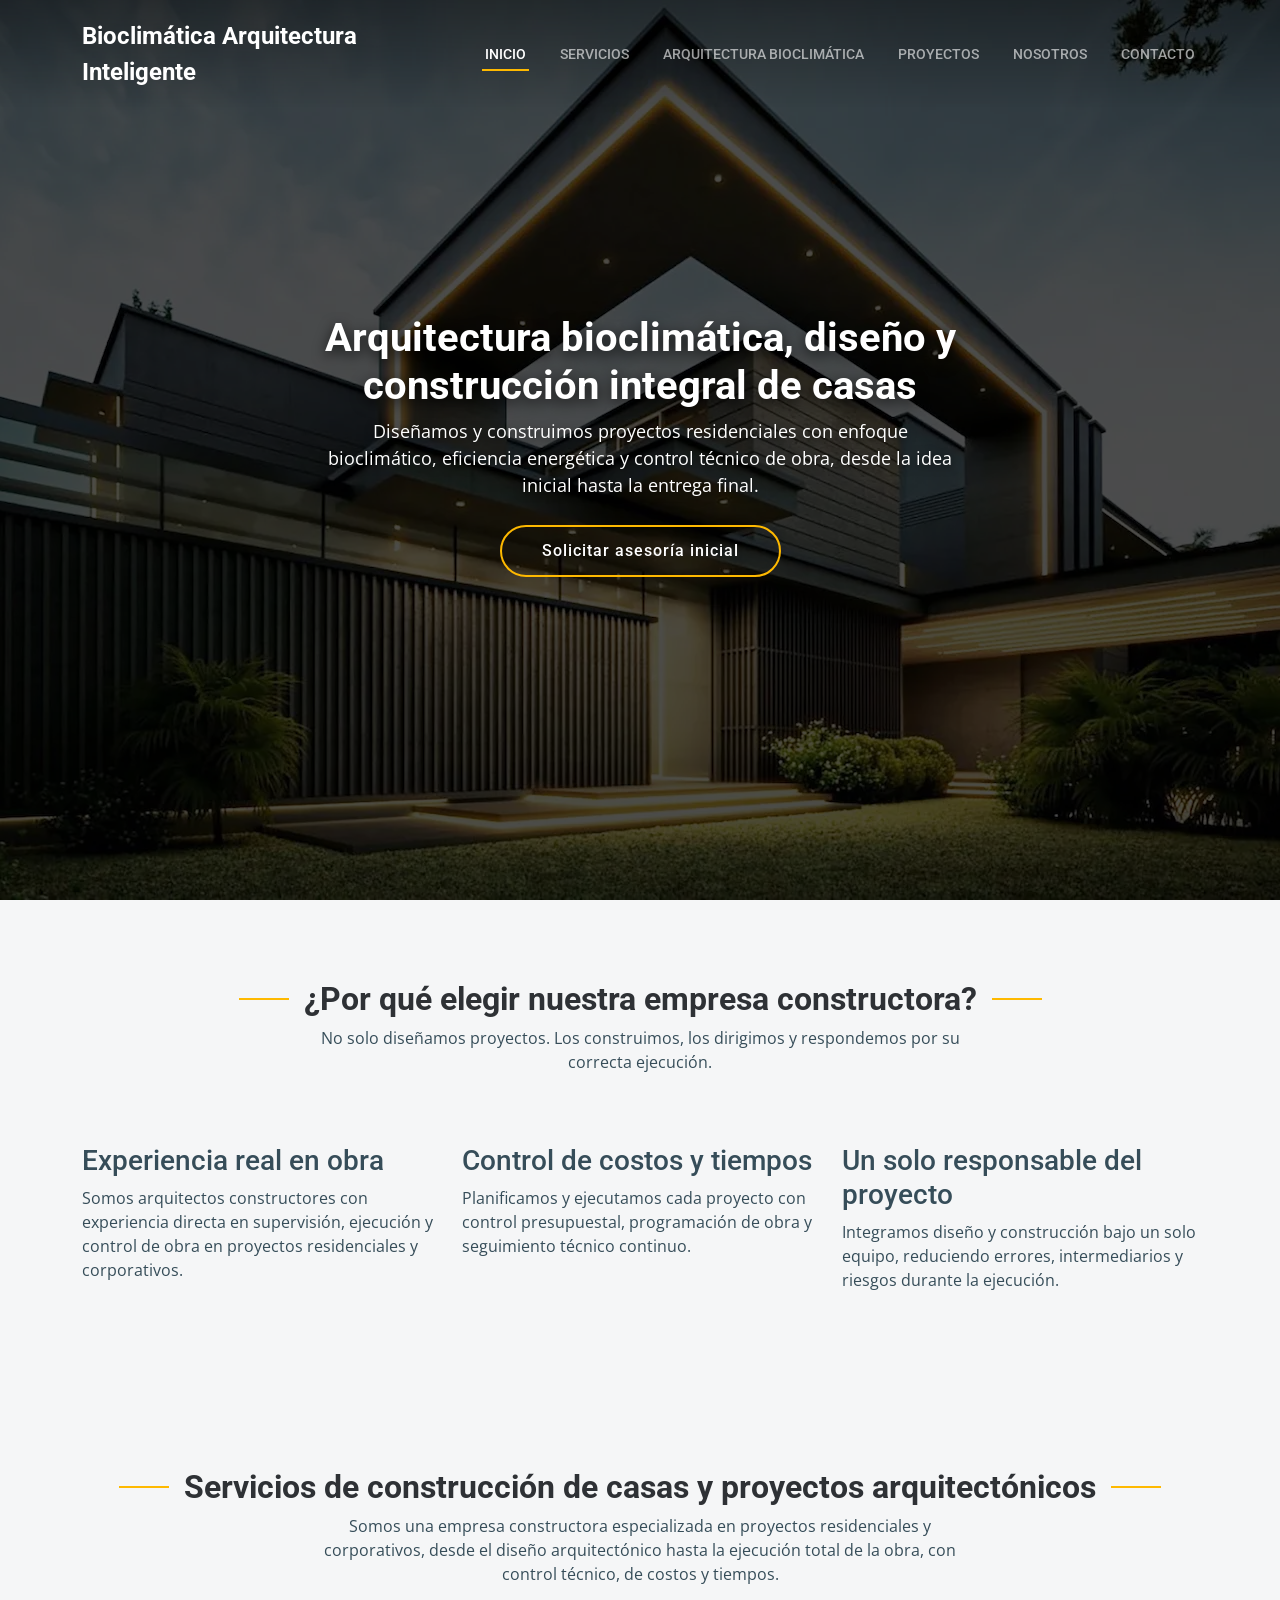
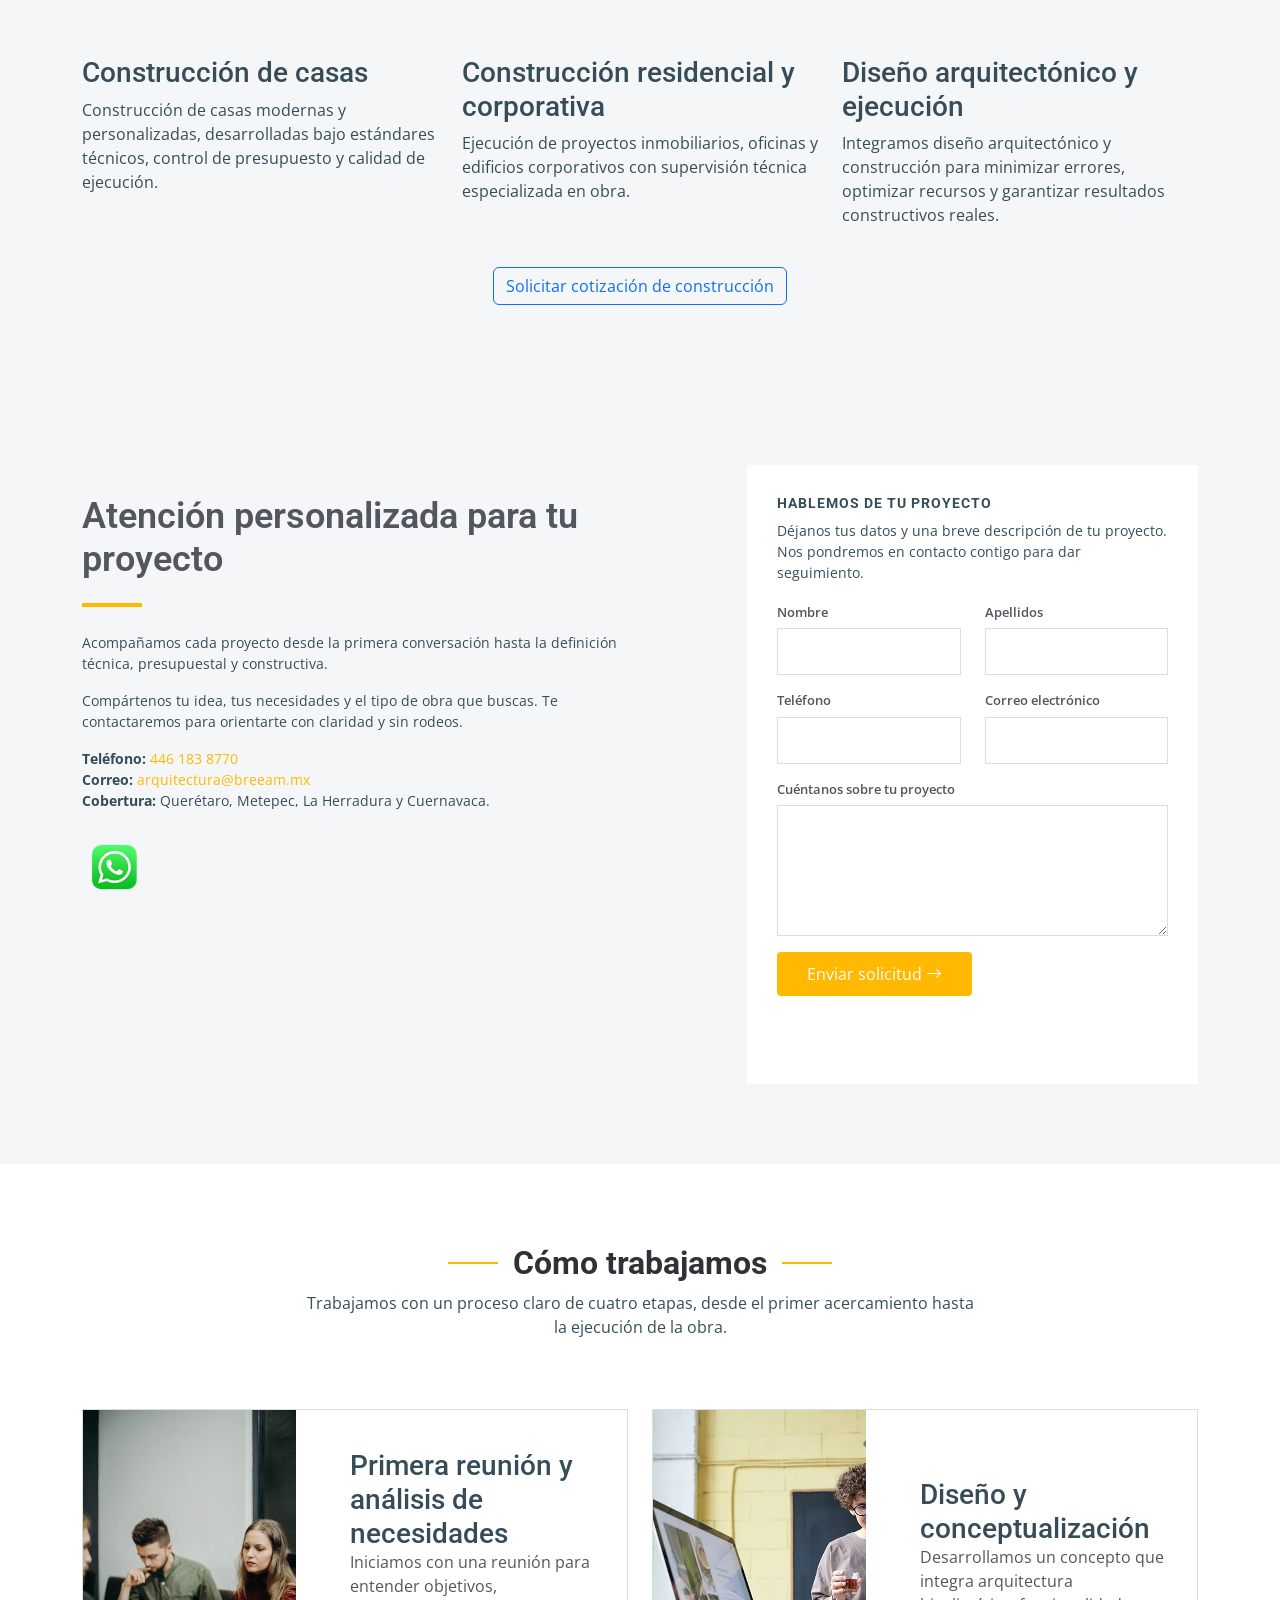
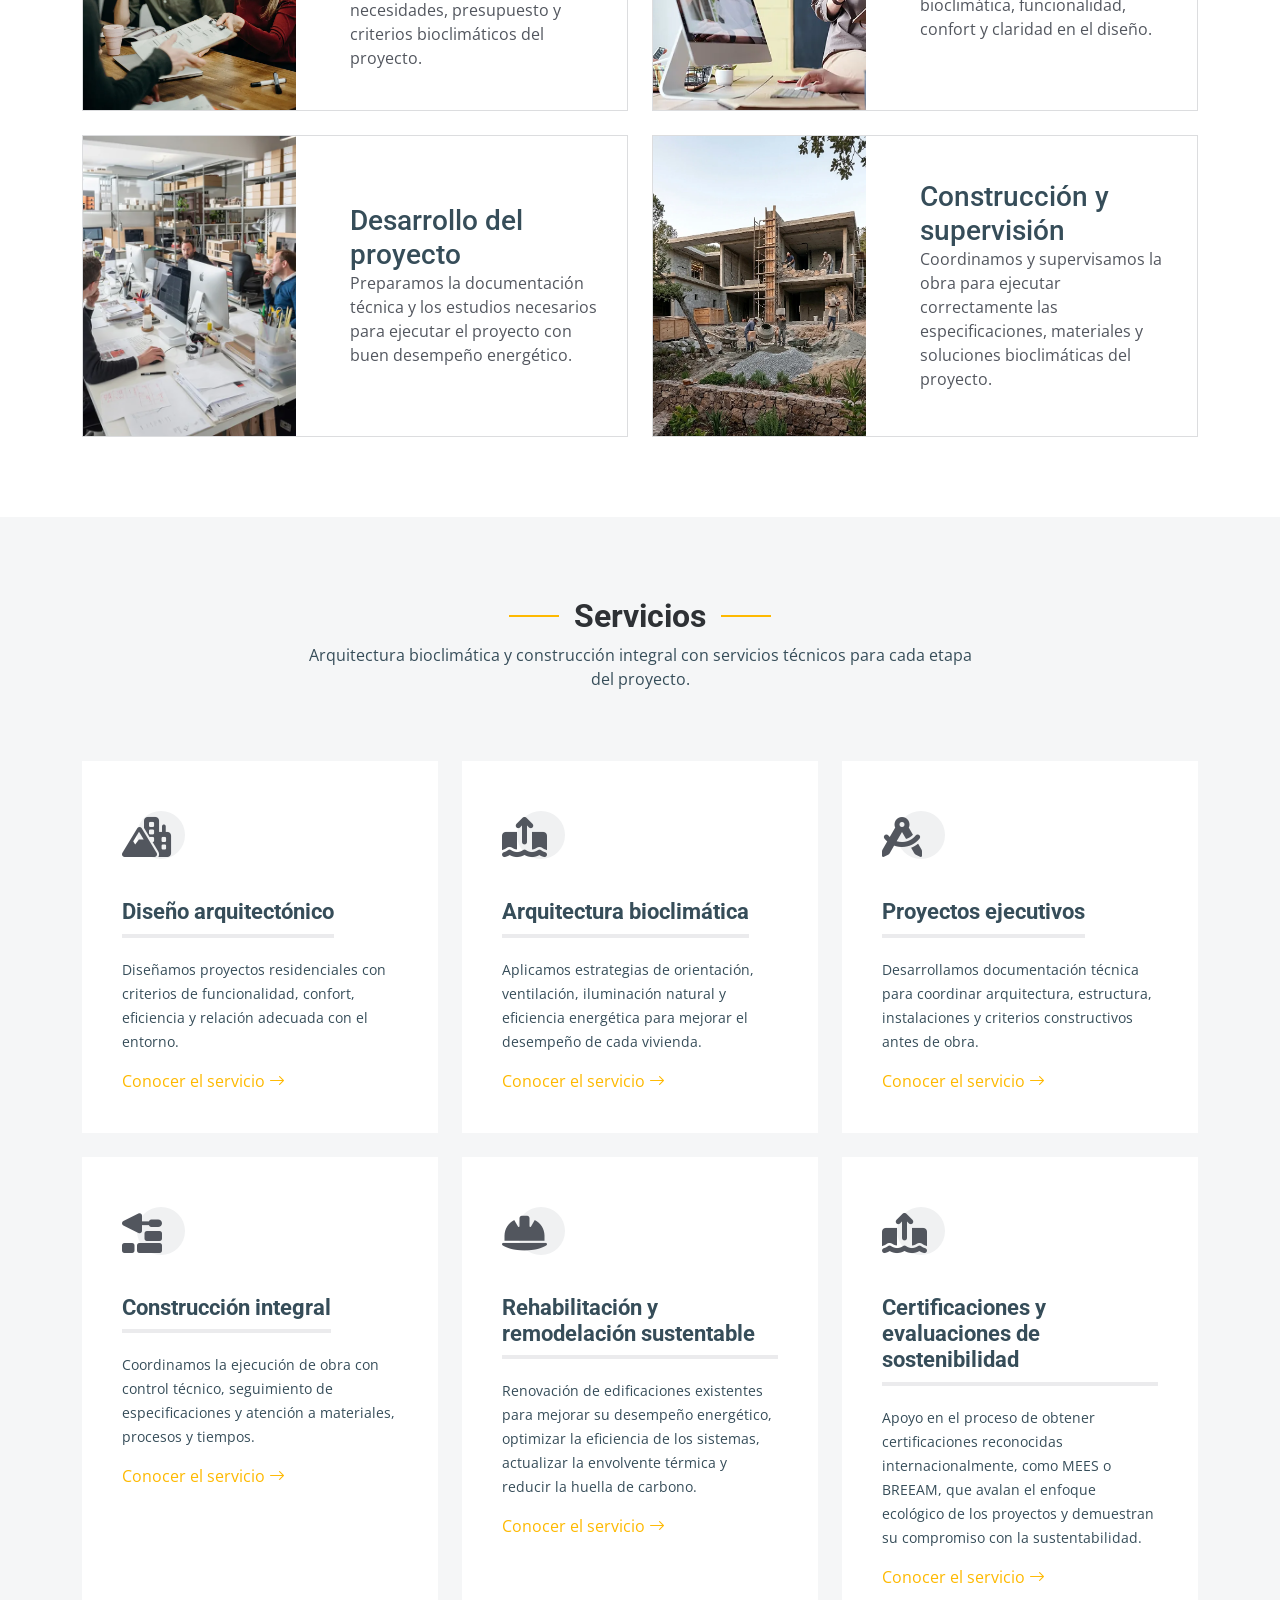
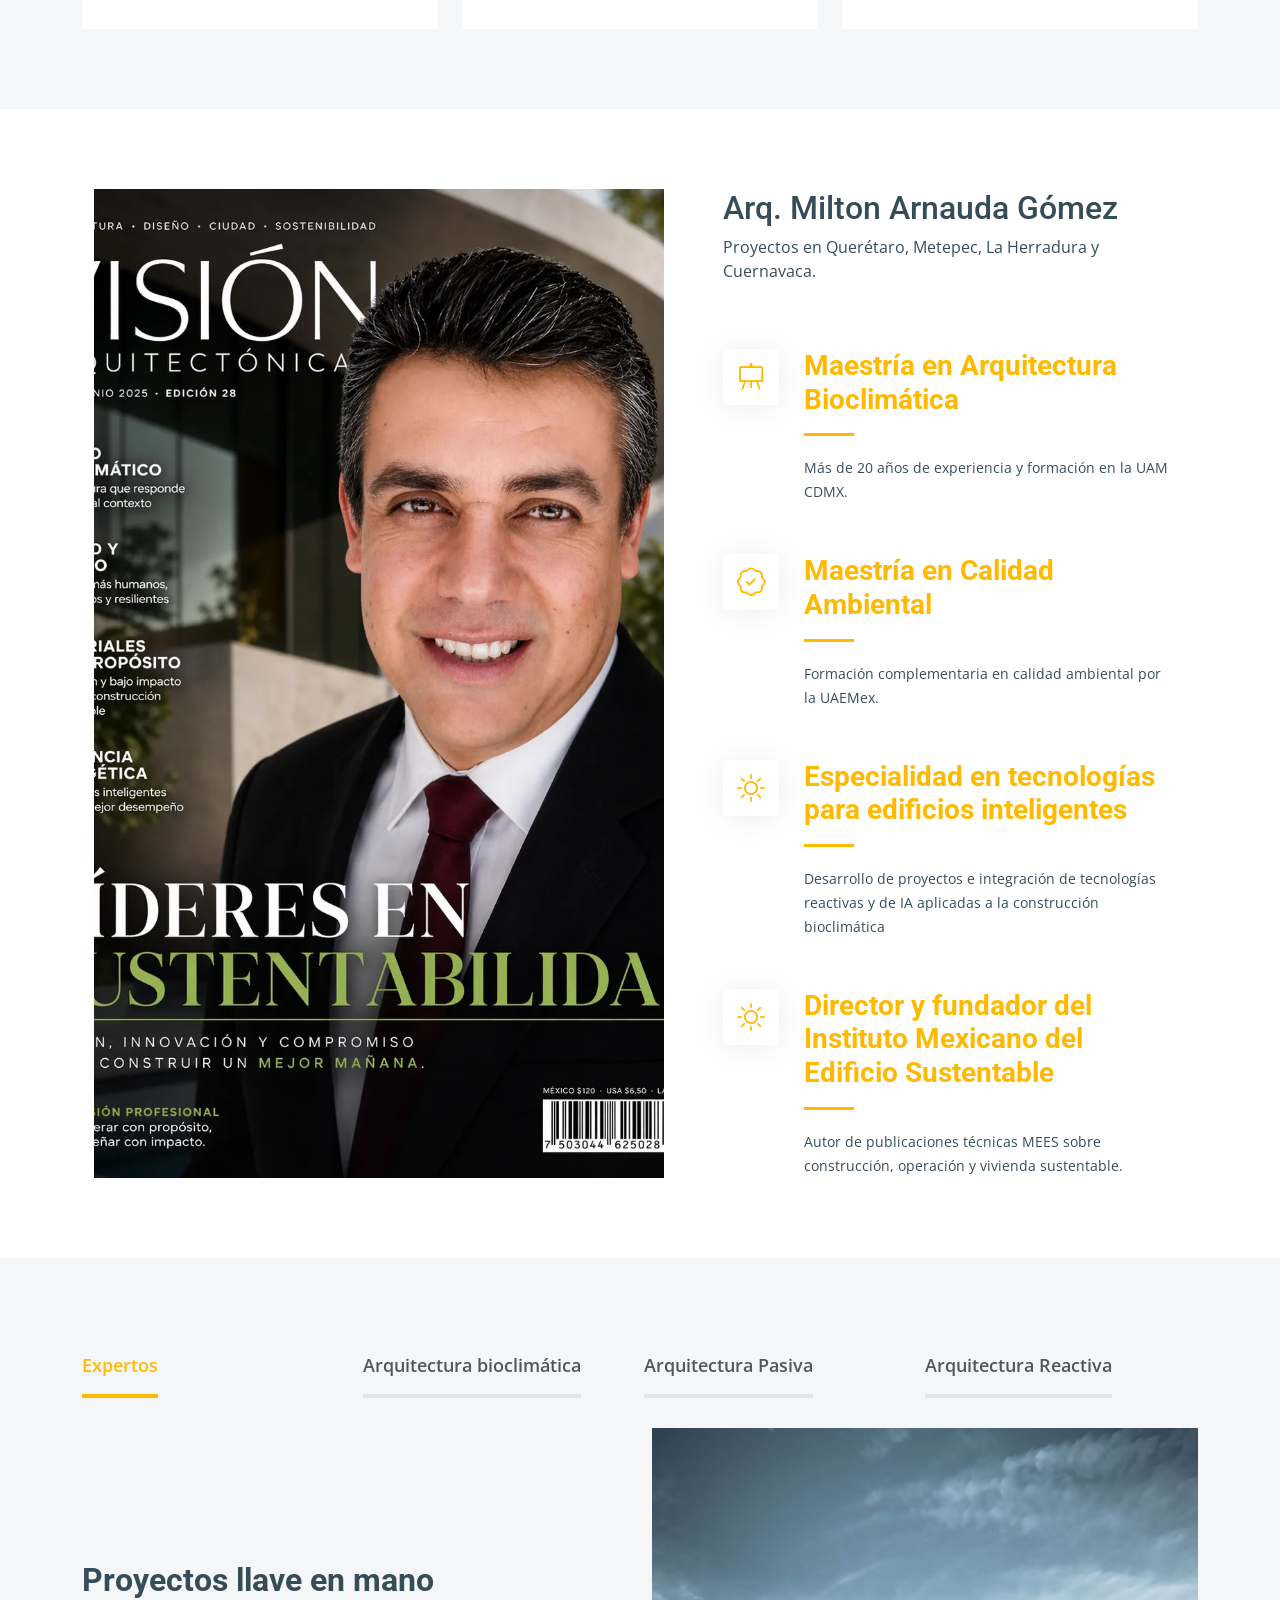
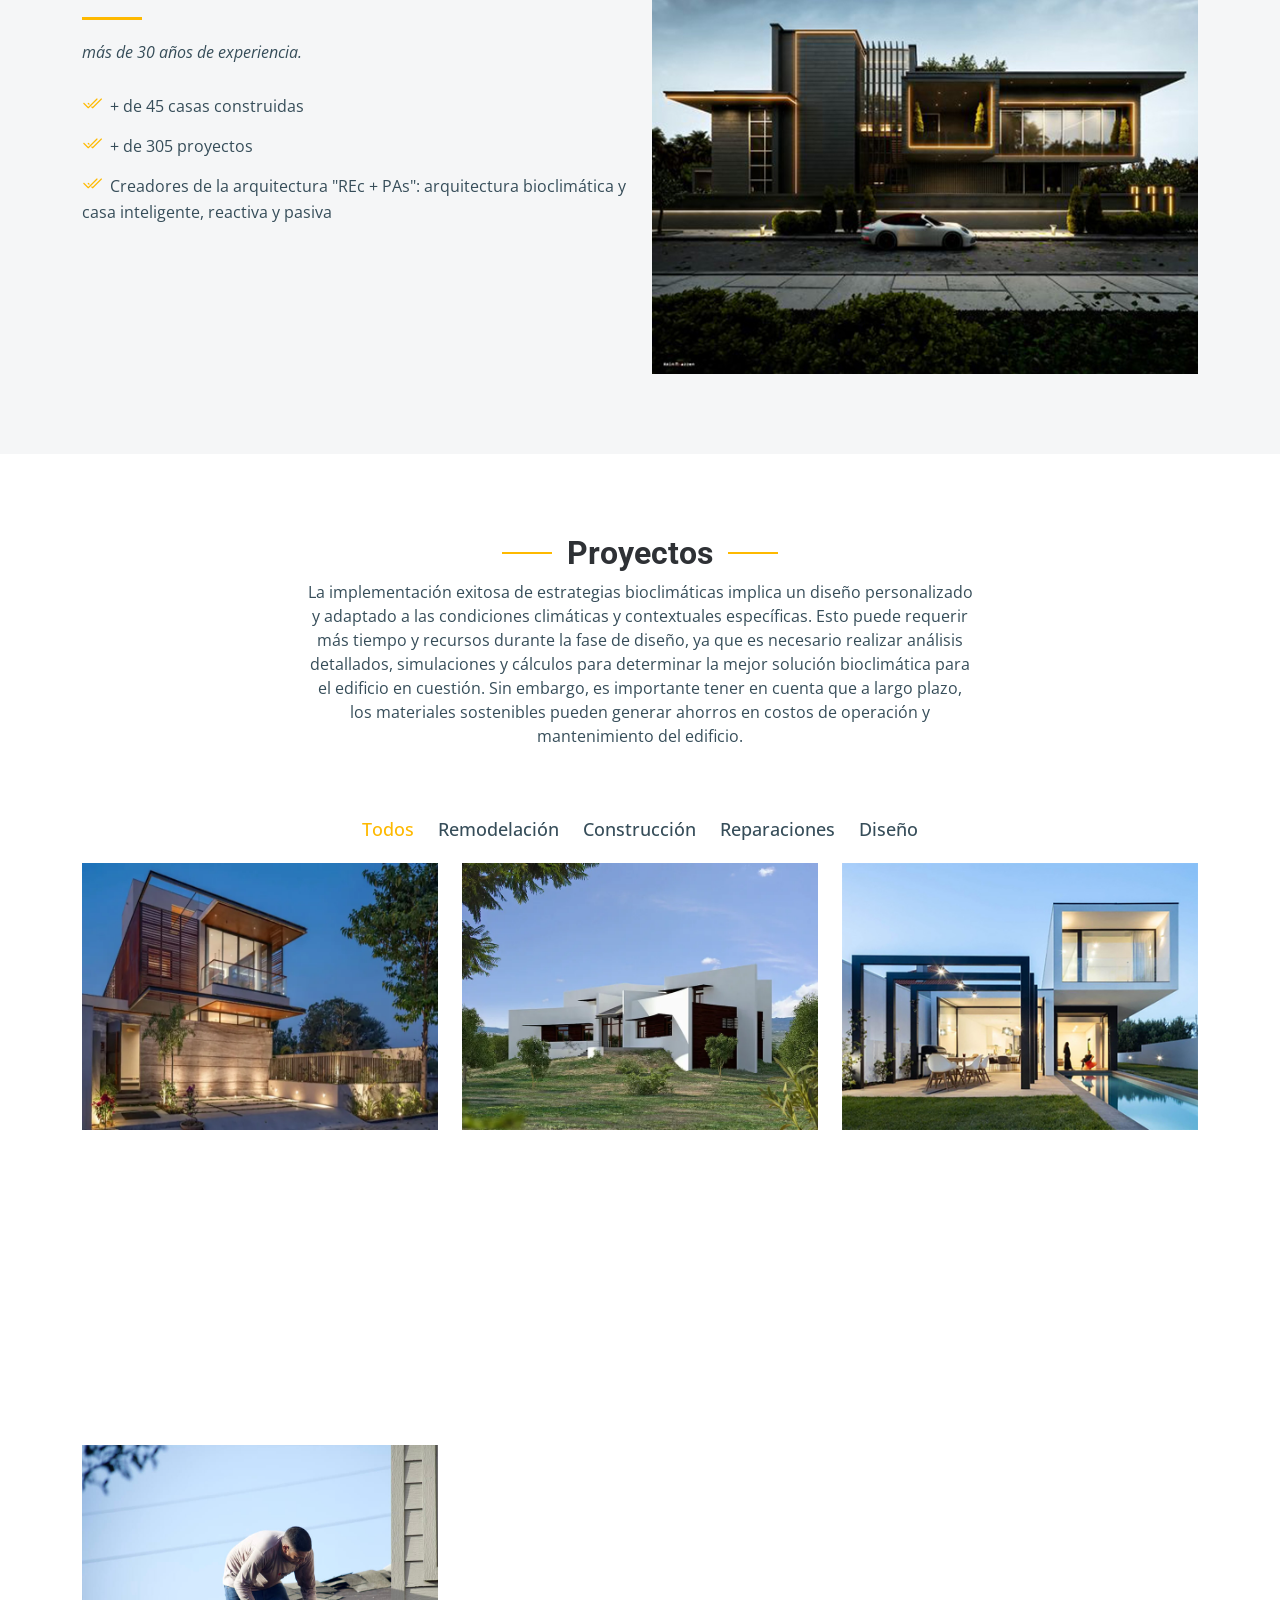
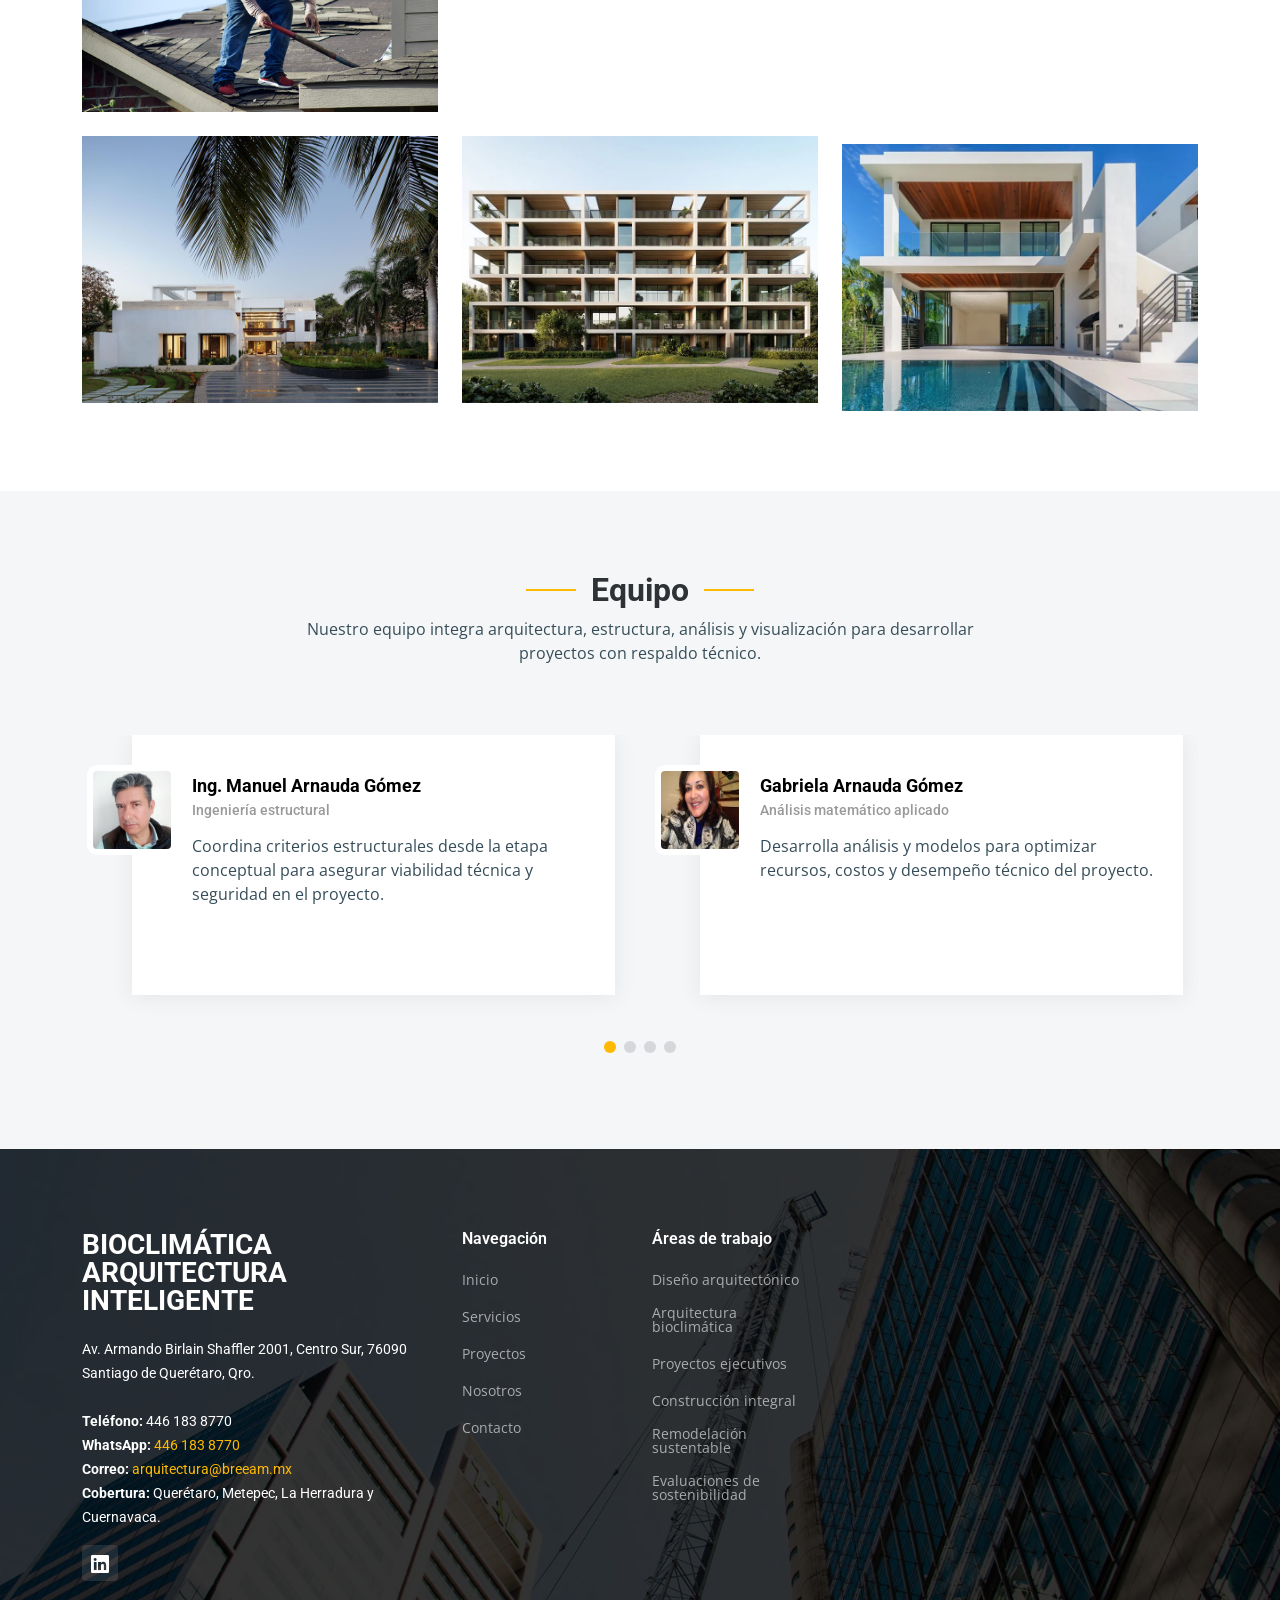
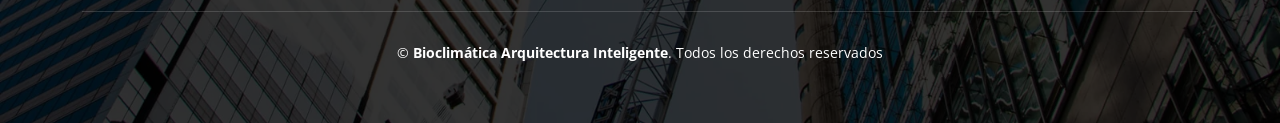
==== commit fdf6ea1d: "fix: emphasize WhatsApp icon and preserve team photo ratios" ====
--- a/index.html
+++ b/index.html
@@ -316,7 +316,8 @@
               <p>Compártenos tu idea, tus necesidades y el tipo de obra que buscas. Te contactaremos para orientarte con claridad y sin rodeos.</p>
               <p><strong>Teléfono:</strong> <a href="tel:+524461838770">446 183 8770</a><br><strong>Correo:</strong> <a href="mailto:arquitectura@breeam.mx">arquitectura@breeam.mx</a><br><strong>Cobertura:</strong> Querétaro, Metepec, La Herradura y Cuernavaca.</p>
               <a class="contact-whatsapp-button" href="https://wa.me/524461838770" target="_blank" rel="noopener noreferrer" aria-label="Contactar por WhatsApp al 446 183 8770">
-                <img src="assets/img/whatsapp-contact.png" width="28" height="28" alt="" aria-hidden="true" decoding="async"> Escribir por WhatsApp
+                <img src="assets/img/whatsapp-contact.png" width="64" height="64" alt="" aria-hidden="true" decoding="async">
+                <span class="visually-hidden">Escribir por WhatsApp</span>
               </a>
             </div>
           </div>
@@ -880,7 +881,7 @@
             <div class="swiper-slide">
               <div class="testimonial-wrap">
                 <div class="testimonial-item">
-                <img src="assets/img/testimonials/testimonials-1.jpg" width="90" height="400" loading="lazy" decoding="async" class="testimonial-img" alt="Ing. Manuel Arnauda Gómez">
+                <img src="assets/img/testimonials/testimonials-1.jpg" width="90" height="90" loading="lazy" decoding="async" class="testimonial-img" alt="Ing. Manuel Arnauda Gómez">
                   <h3>Ing. Manuel Arnauda Gómez</h3>
                   <h4>Ingeniería estructural</h4>
                   <p>Coordina criterios estructurales desde la etapa conceptual para asegurar viabilidad técnica y seguridad en el proyecto.</p>
@@ -893,7 +894,7 @@
             <div class="swiper-slide">
               <div class="testimonial-wrap">
                 <div class="testimonial-item">
-                  <img src="assets/img/testimonials/testimonials-3.jpg" width="90" height="400" loading="lazy" decoding="async" class="testimonial-img" alt="Gabriela Arnauda Gómez">
+                  <img src="assets/img/testimonials/testimonials-3.jpg" width="90" height="90" loading="lazy" decoding="async" class="testimonial-img" alt="Gabriela Arnauda Gómez">
                   <h3>Gabriela Arnauda Gómez</h3>
                   <h4>Análisis matemático aplicado</h4>
                   <p>Desarrolla análisis y modelos para optimizar recursos, costos y desempeño técnico del proyecto.</p>
@@ -904,7 +905,7 @@
             <div class="swiper-slide">
               <div class="testimonial-wrap">
                 <div class="testimonial-item">
-                  <img src="assets/img/testimonials/testimonials-4.jpg" width="90" height="400" loading="lazy" decoding="async" class="testimonial-img" alt="Mateo Hernández">
+                  <img src="assets/img/testimonials/testimonials-4.jpg" width="90" height="90" loading="lazy" decoding="async" class="testimonial-img" alt="Mateo Hernández">
                   <h3>Mateo Hernández</h3>
                   <h4>Visualización arquitectónica</h4>
                   <p>Desarrolla visualizaciones, recorridos virtuales y material gráfico para comunicar el proyecto con claridad.</p>
@@ -915,7 +916,7 @@
             <div class="swiper-slide">
               <div class="testimonial-wrap">
                 <div class="testimonial-item">
-                  <img src="assets/img/testimonials/testimonials-5.jpg" width="90" height="400" loading="lazy" decoding="async" class="testimonial-img" alt="Joaquín Larson">
+                  <img src="assets/img/testimonials/testimonials-5.jpg" width="90" height="90" loading="lazy" decoding="async" class="testimonial-img" alt="Joaquín Larson">
                   <h3>Joaquín Larson</h3>
                   <h4>Estrategia financiera</h4>
                   <p>Evalúa viabilidad económica y alternativas de financiamiento para apoyar la toma de decisiones del proyecto.</p>
--- a/assets/css/main.css
+++ b/assets/css/main.css
@@ -1019,6 +1019,9 @@
 
 .testimonials .testimonial-item .testimonial-img {
   width: 90px;
+  height: 90px;
+  object-fit: cover;
+  object-position: center;
   border-radius: 10px;
   border: 6px solid #fff;
   position: absolute;
--- a/assets/css/contact-form.css
+++ b/assets/css/contact-form.css
@@ -38,30 +38,38 @@
 .contact-whatsapp-button {
   display: inline-flex;
   align-items: center;
-  gap: 0.5rem;
+  justify-content: center;
   margin-top: 0.5rem;
-  padding: 0.7rem 1rem;
-  border-radius: 0.35rem;
-  background: #25d366;
-  color: #fff;
-  font-weight: 600;
+  width: 64px;
+  height: 64px;
+  padding: 0;
+  border-radius: 50%;
+  background: transparent;
+  color: #25d366;
   text-decoration: none;
-  transition: background-color 0.2s ease, transform 0.2s ease;
+  transition: transform 0.2s ease, filter 0.2s ease;
 }
 
 .contact-whatsapp-button:hover,
 .contact-whatsapp-button:focus-visible {
-  background: #1da851;
-  color: #fff;
-  transform: translateY(-1px);
+  background: transparent;
+  color: #25d366;
+  transform: scale(1.08);
+  filter: brightness(0.95);
+}
+
+.contact-whatsapp-button:focus-visible {
+  outline: 3px solid rgba(37, 211, 102, .4);
+  outline-offset: 4px;
 }
 
 .contact-whatsapp-button img {
   display: block;
-  width: 28px;
-  height: 28px;
+  width: 64px;
+  height: 64px;
+  border-radius: 50%;
   object-fit: contain;
-  flex: 0 0 28px;
+  flex: 0 0 64px;
 }
 
 @media (max-width: 991px) {
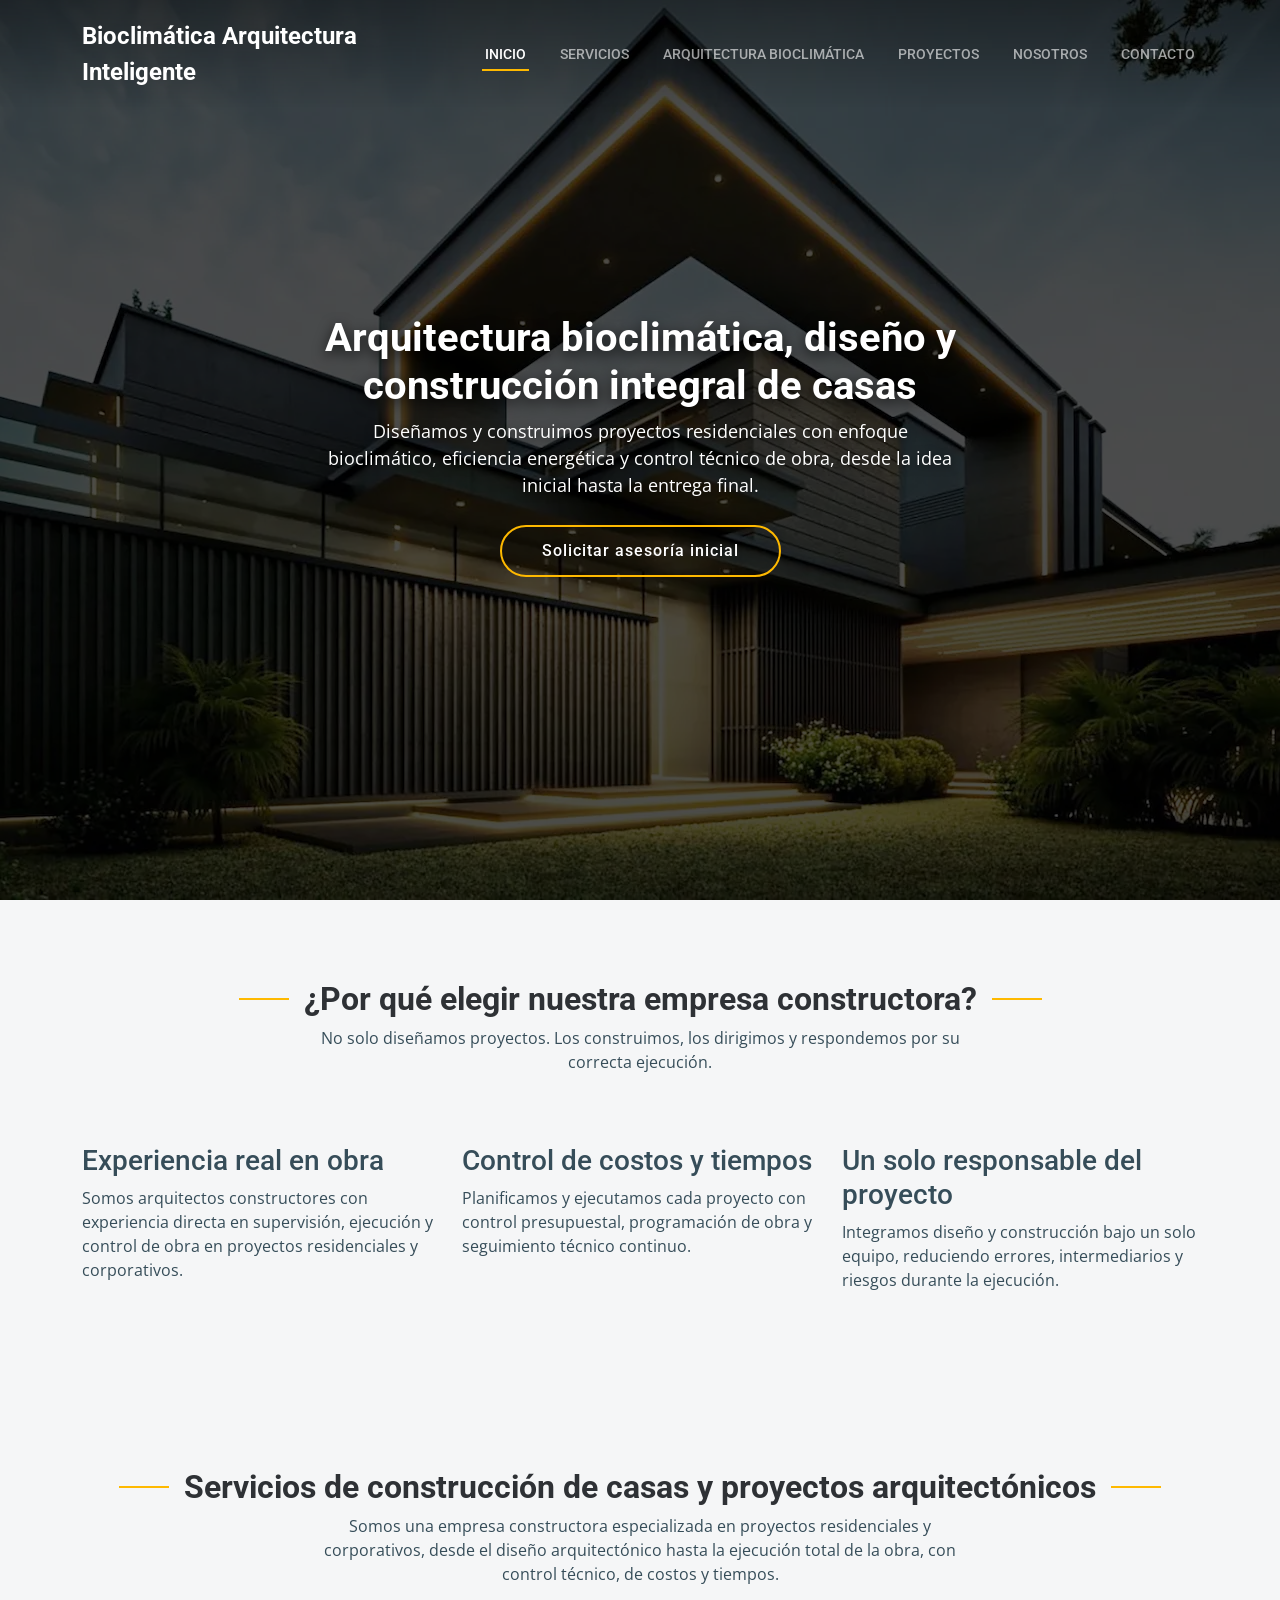
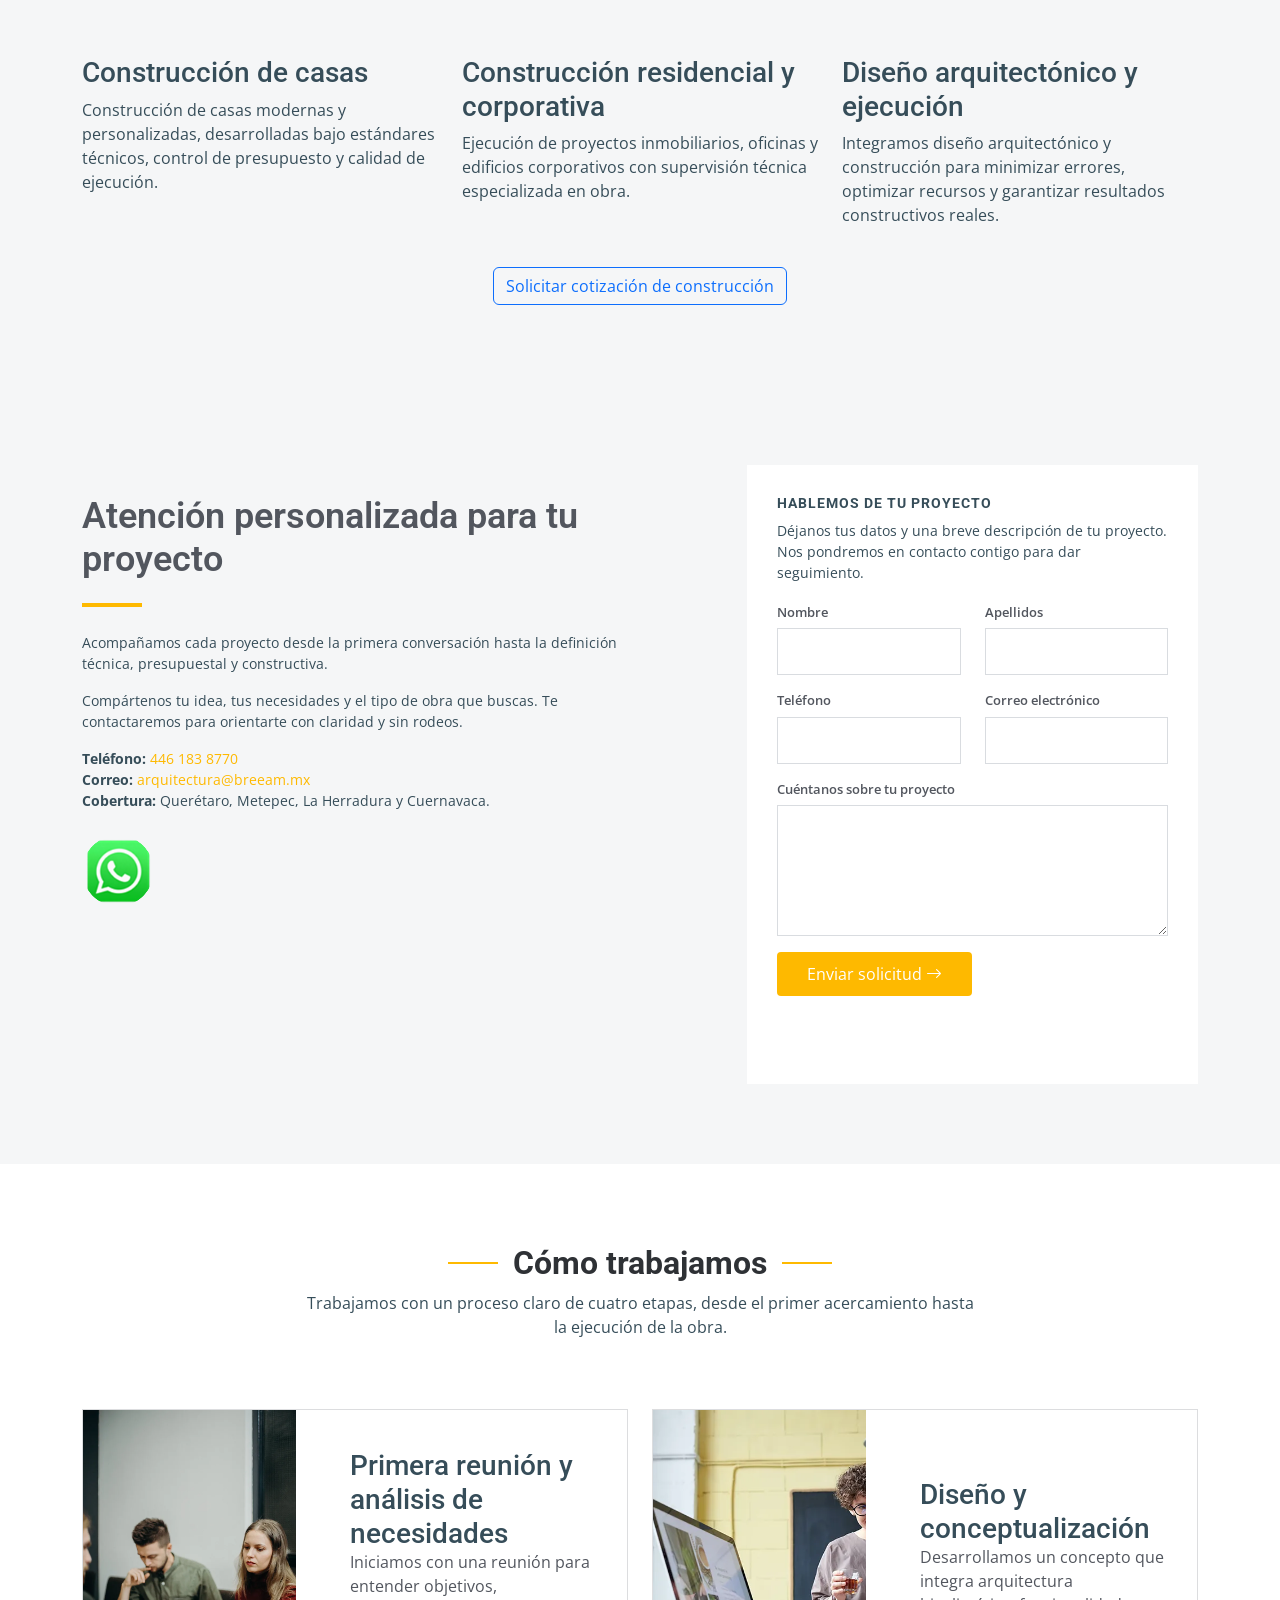
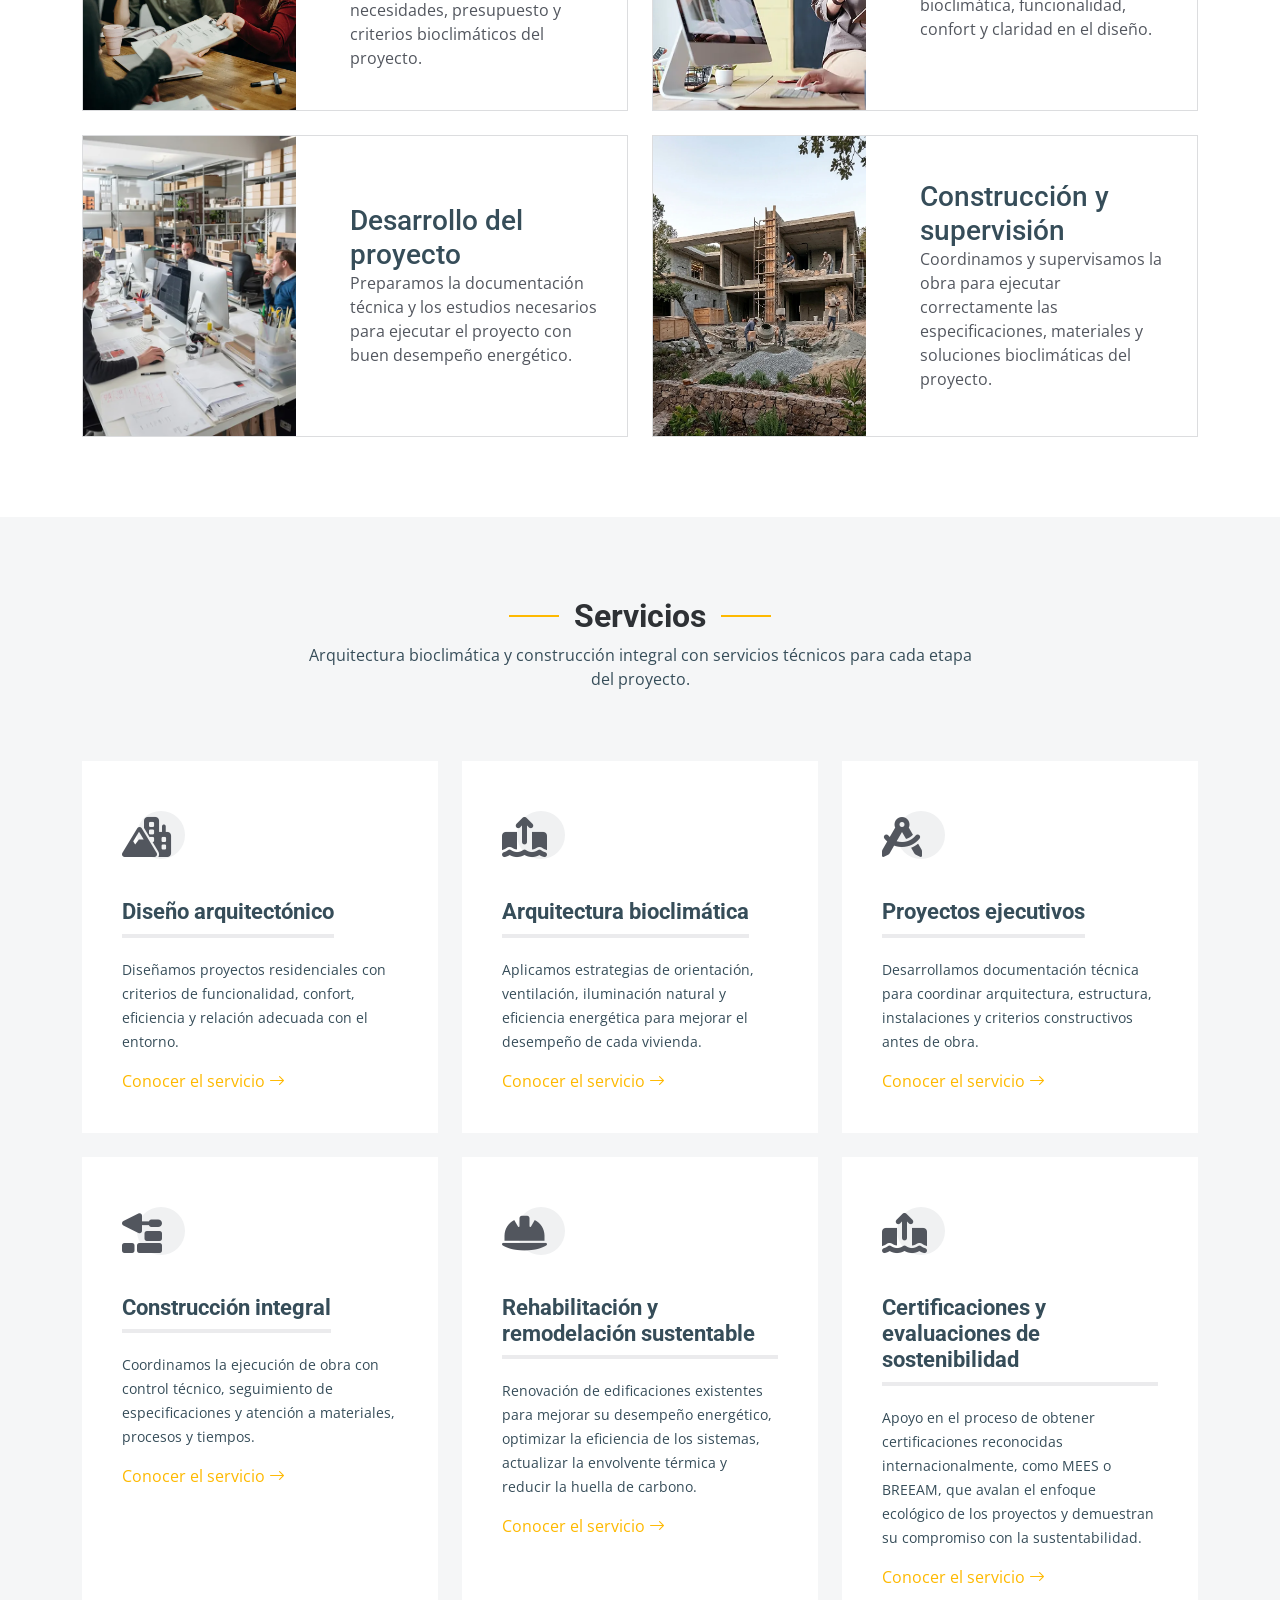
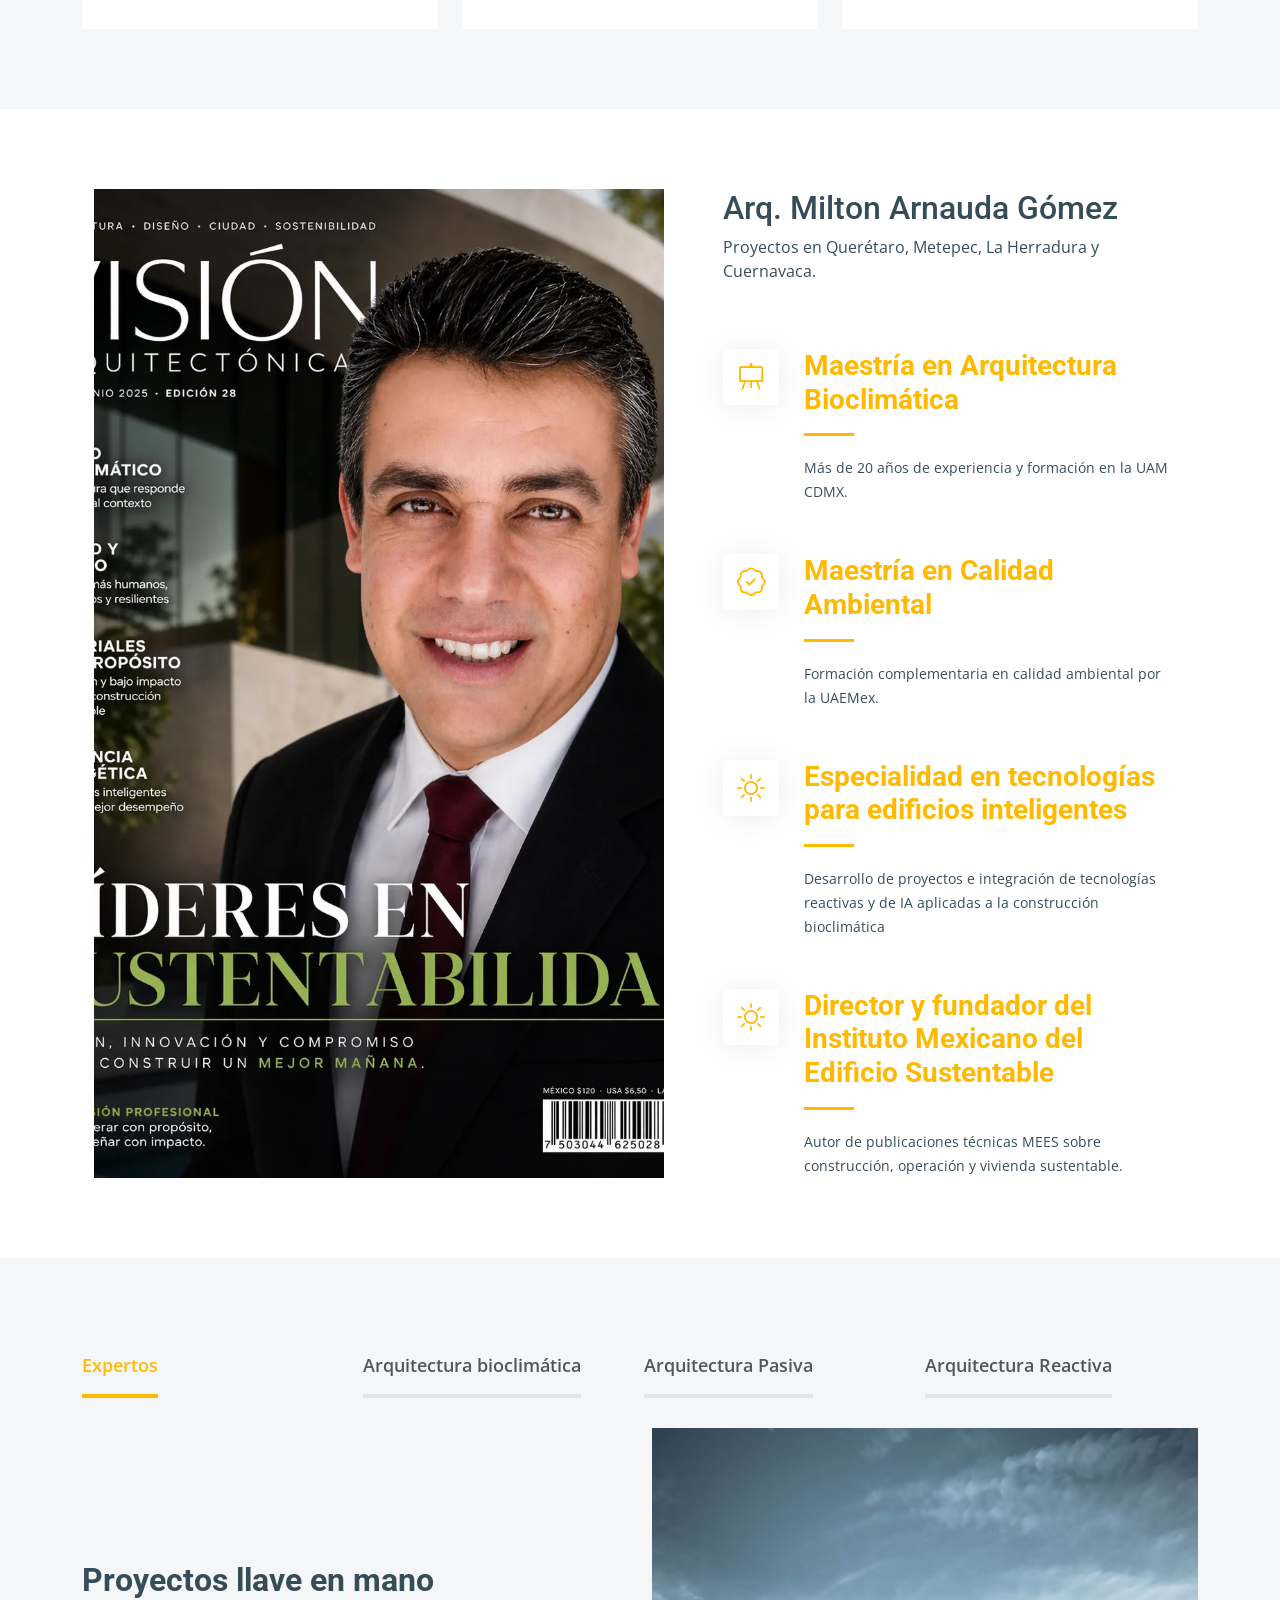
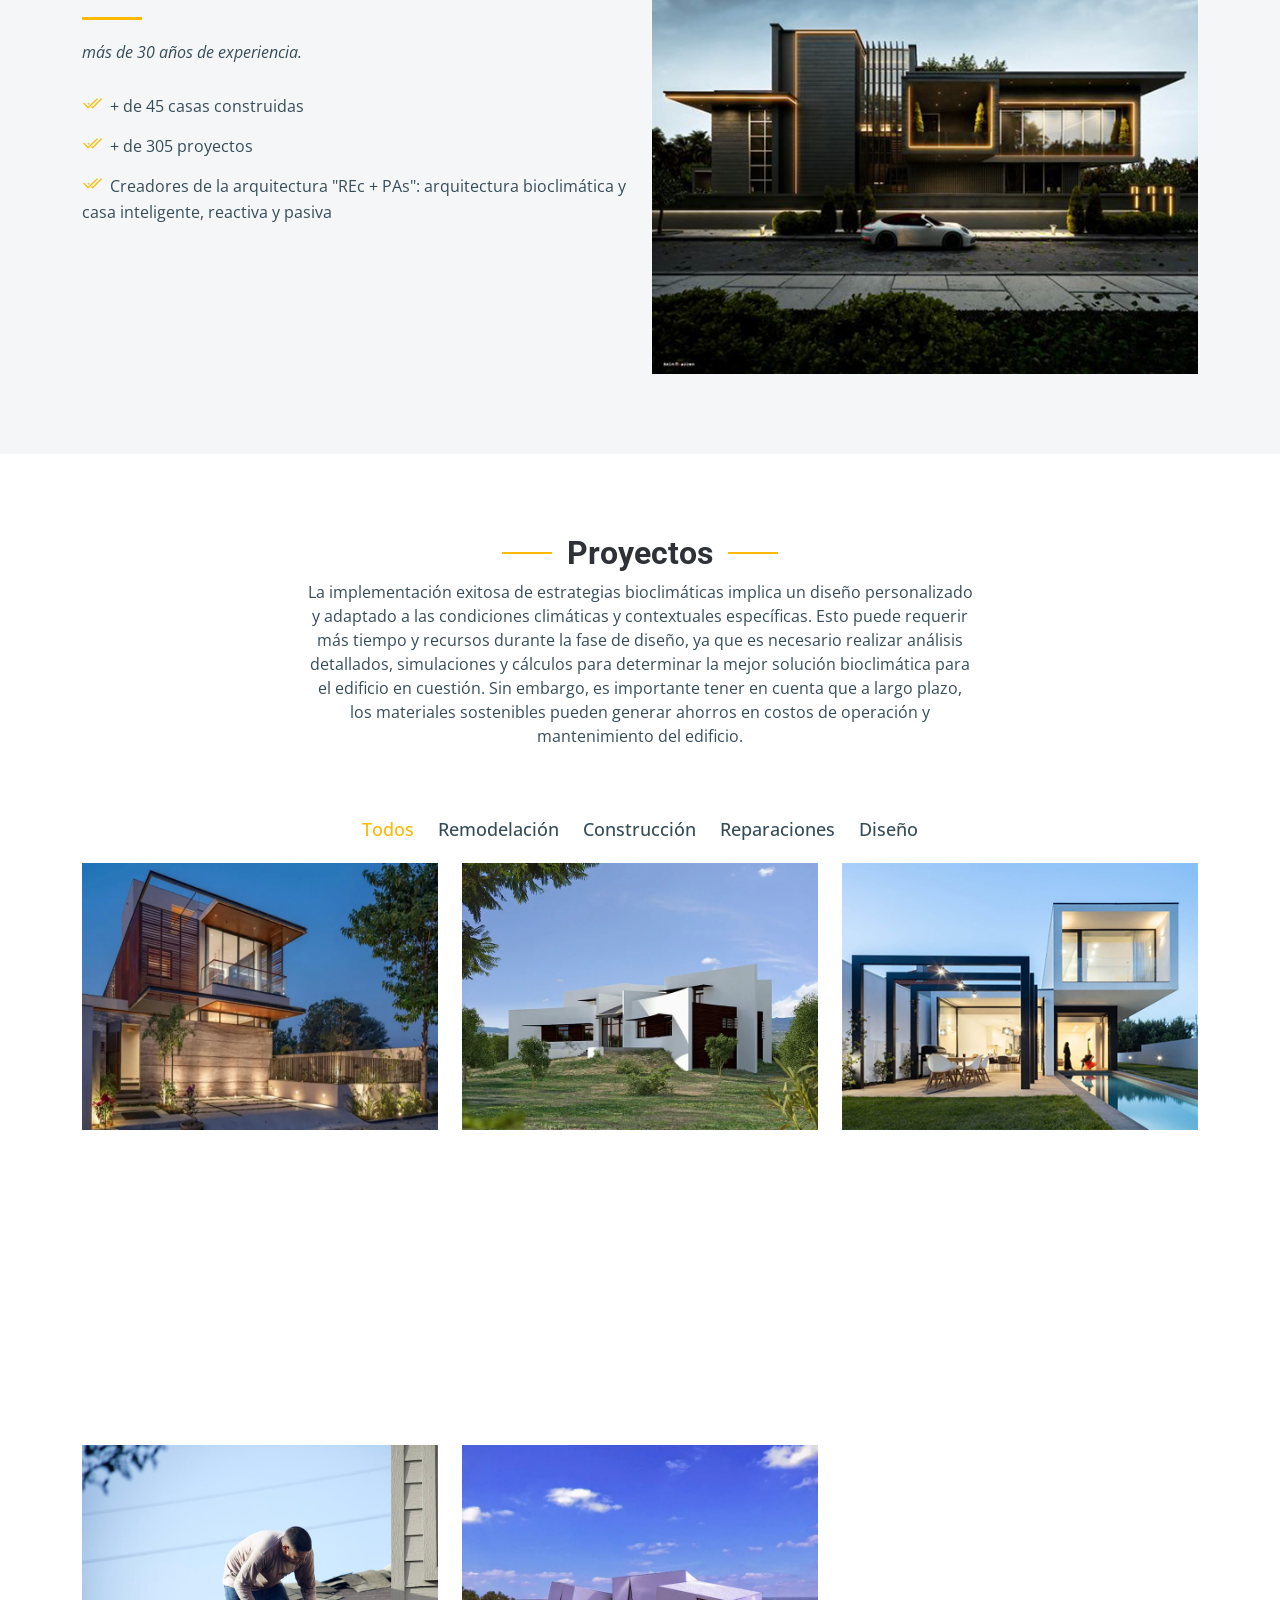
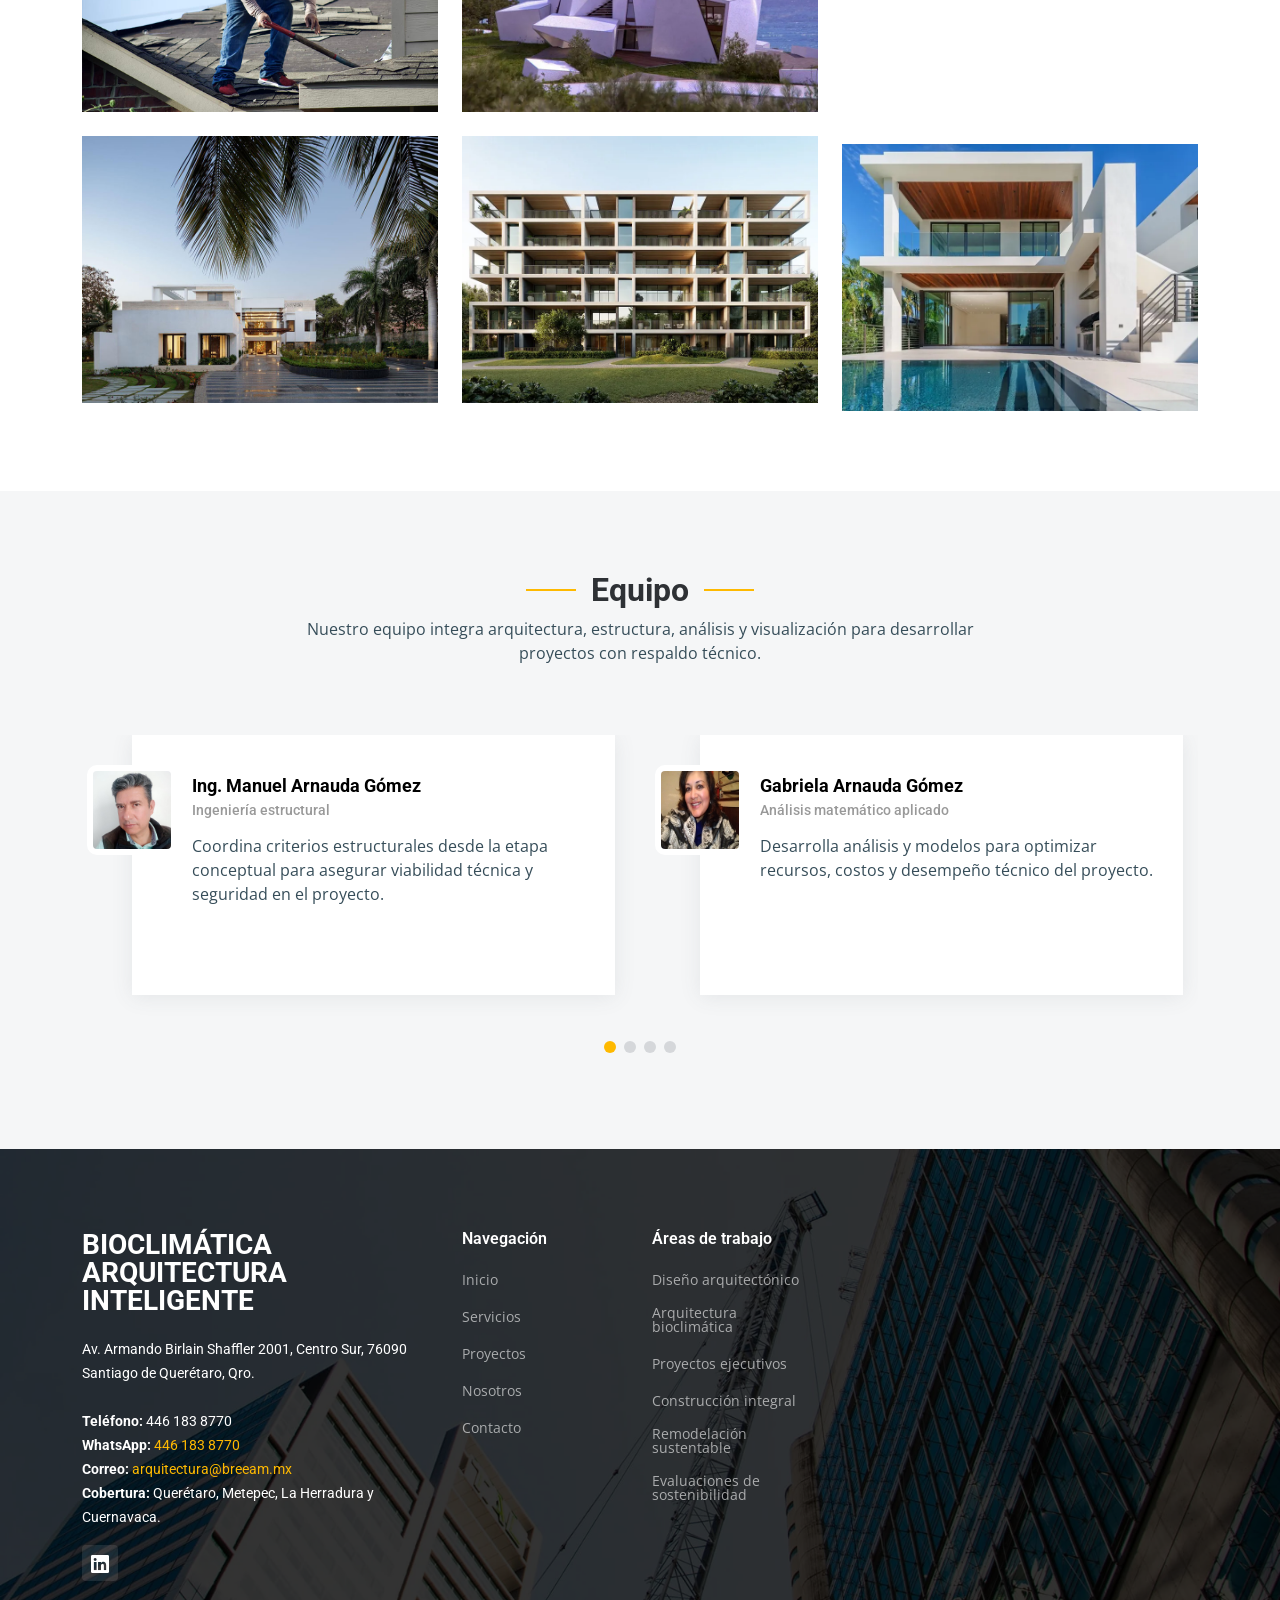
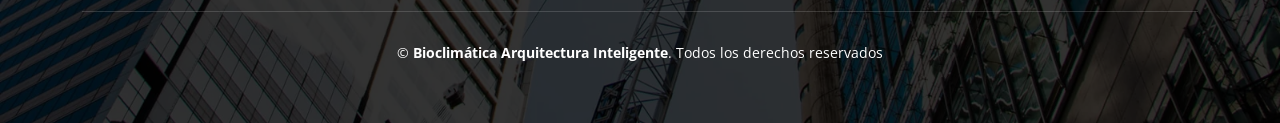
==== commit dfdeb301: "ui: enlarge circular WhatsApp contact icon" ====
--- a/index.html
+++ b/index.html
@@ -316,7 +316,7 @@
               <p>Compártenos tu idea, tus necesidades y el tipo de obra que buscas. Te contactaremos para orientarte con claridad y sin rodeos.</p>
               <p><strong>Teléfono:</strong> <a href="tel:+524461838770">446 183 8770</a><br><strong>Correo:</strong> <a href="mailto:arquitectura@breeam.mx">arquitectura@breeam.mx</a><br><strong>Cobertura:</strong> Querétaro, Metepec, La Herradura y Cuernavaca.</p>
               <a class="contact-whatsapp-button" href="https://wa.me/524461838770" target="_blank" rel="noopener noreferrer" aria-label="Contactar por WhatsApp al 446 183 8770">
-                <img src="assets/img/whatsapp-contact.png" width="64" height="64" alt="" aria-hidden="true" decoding="async">
+                <img src="assets/img/whatsapp-contact.png" width="72" height="72" alt="" aria-hidden="true" decoding="async">
                 <span class="visually-hidden">Escribir por WhatsApp</span>
               </a>
             </div>
--- a/assets/css/contact-form.css
+++ b/assets/css/contact-form.css
@@ -40,8 +40,8 @@
   align-items: center;
   justify-content: center;
   margin-top: 0.5rem;
-  width: 64px;
-  height: 64px;
+  width: 72px;
+  height: 72px;
   padding: 0;
   border-radius: 50%;
   background: transparent;
@@ -65,11 +65,12 @@
 
 .contact-whatsapp-button img {
   display: block;
-  width: 64px;
-  height: 64px;
+  width: 72px;
+  height: 72px;
   border-radius: 50%;
+  clip-path: circle(50%);
   object-fit: contain;
-  flex: 0 0 64px;
+  flex: 0 0 72px;
 }
 
 @media (max-width: 991px) {
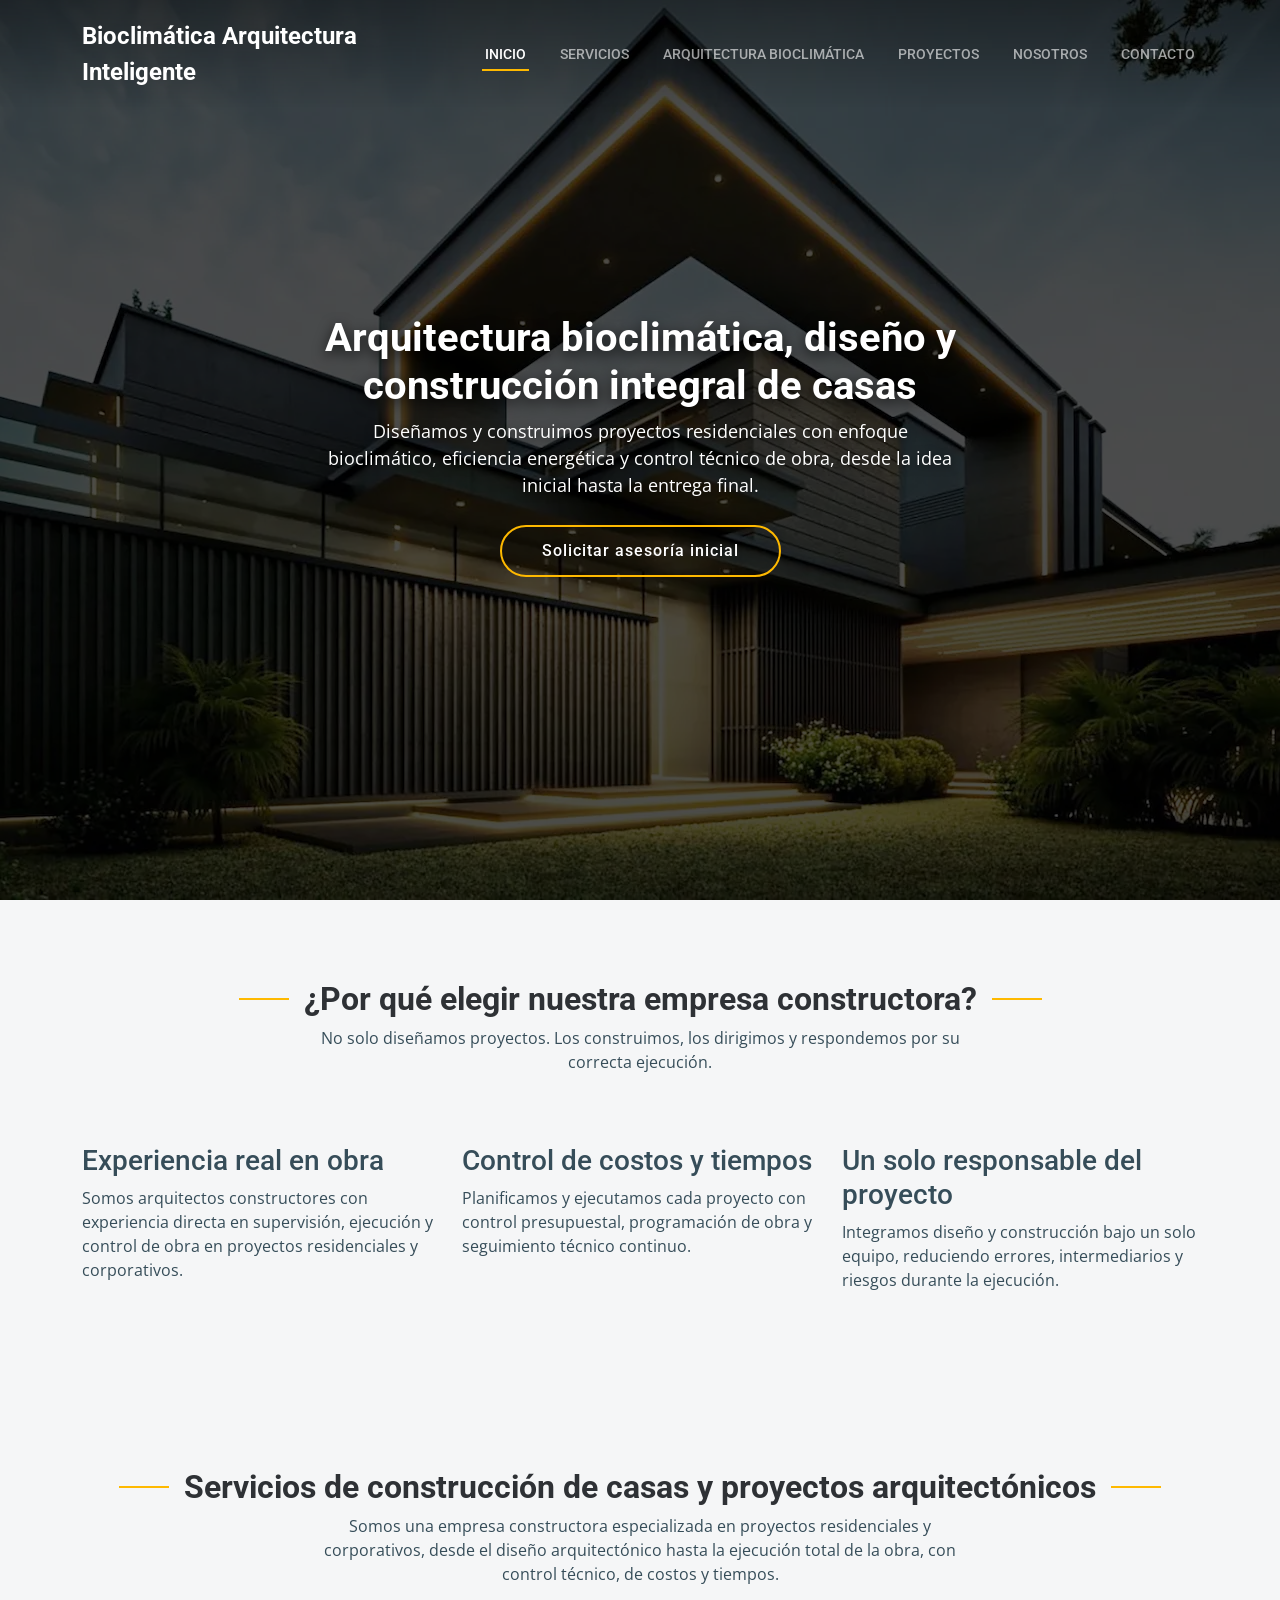
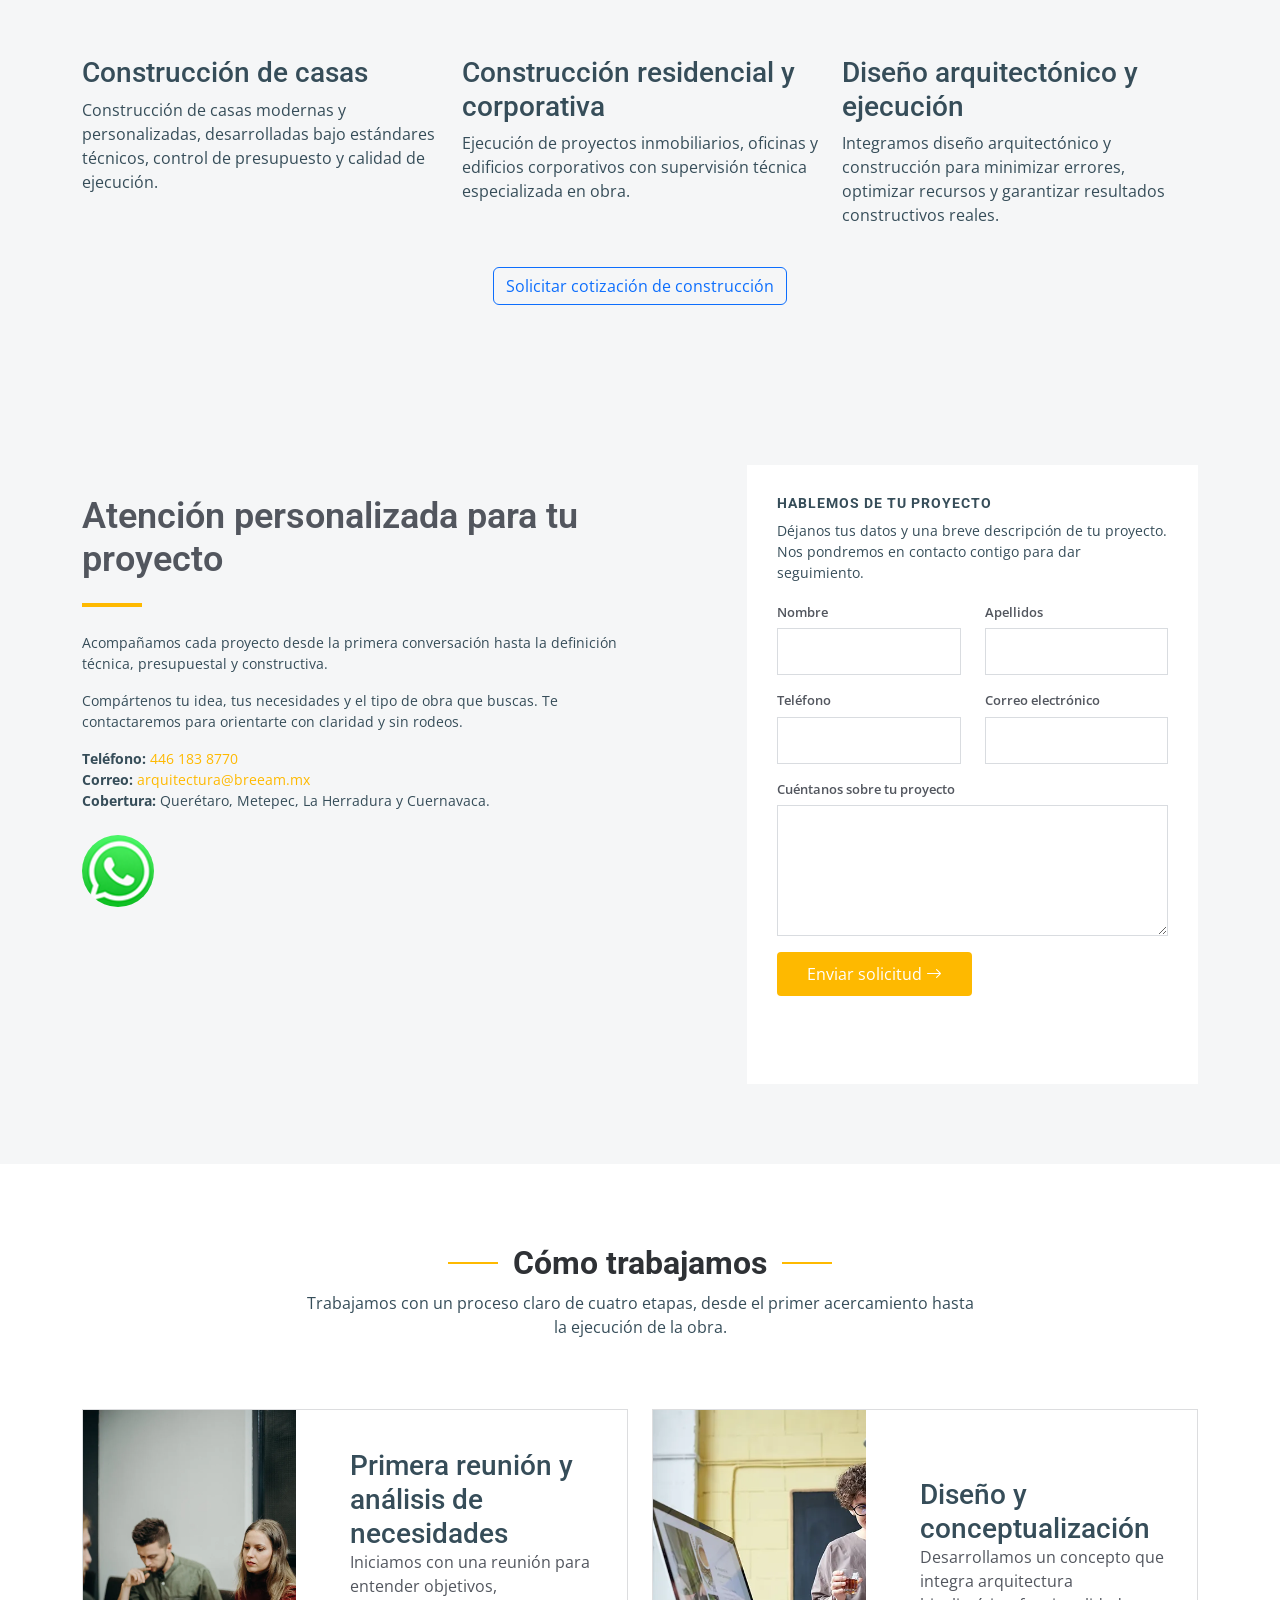
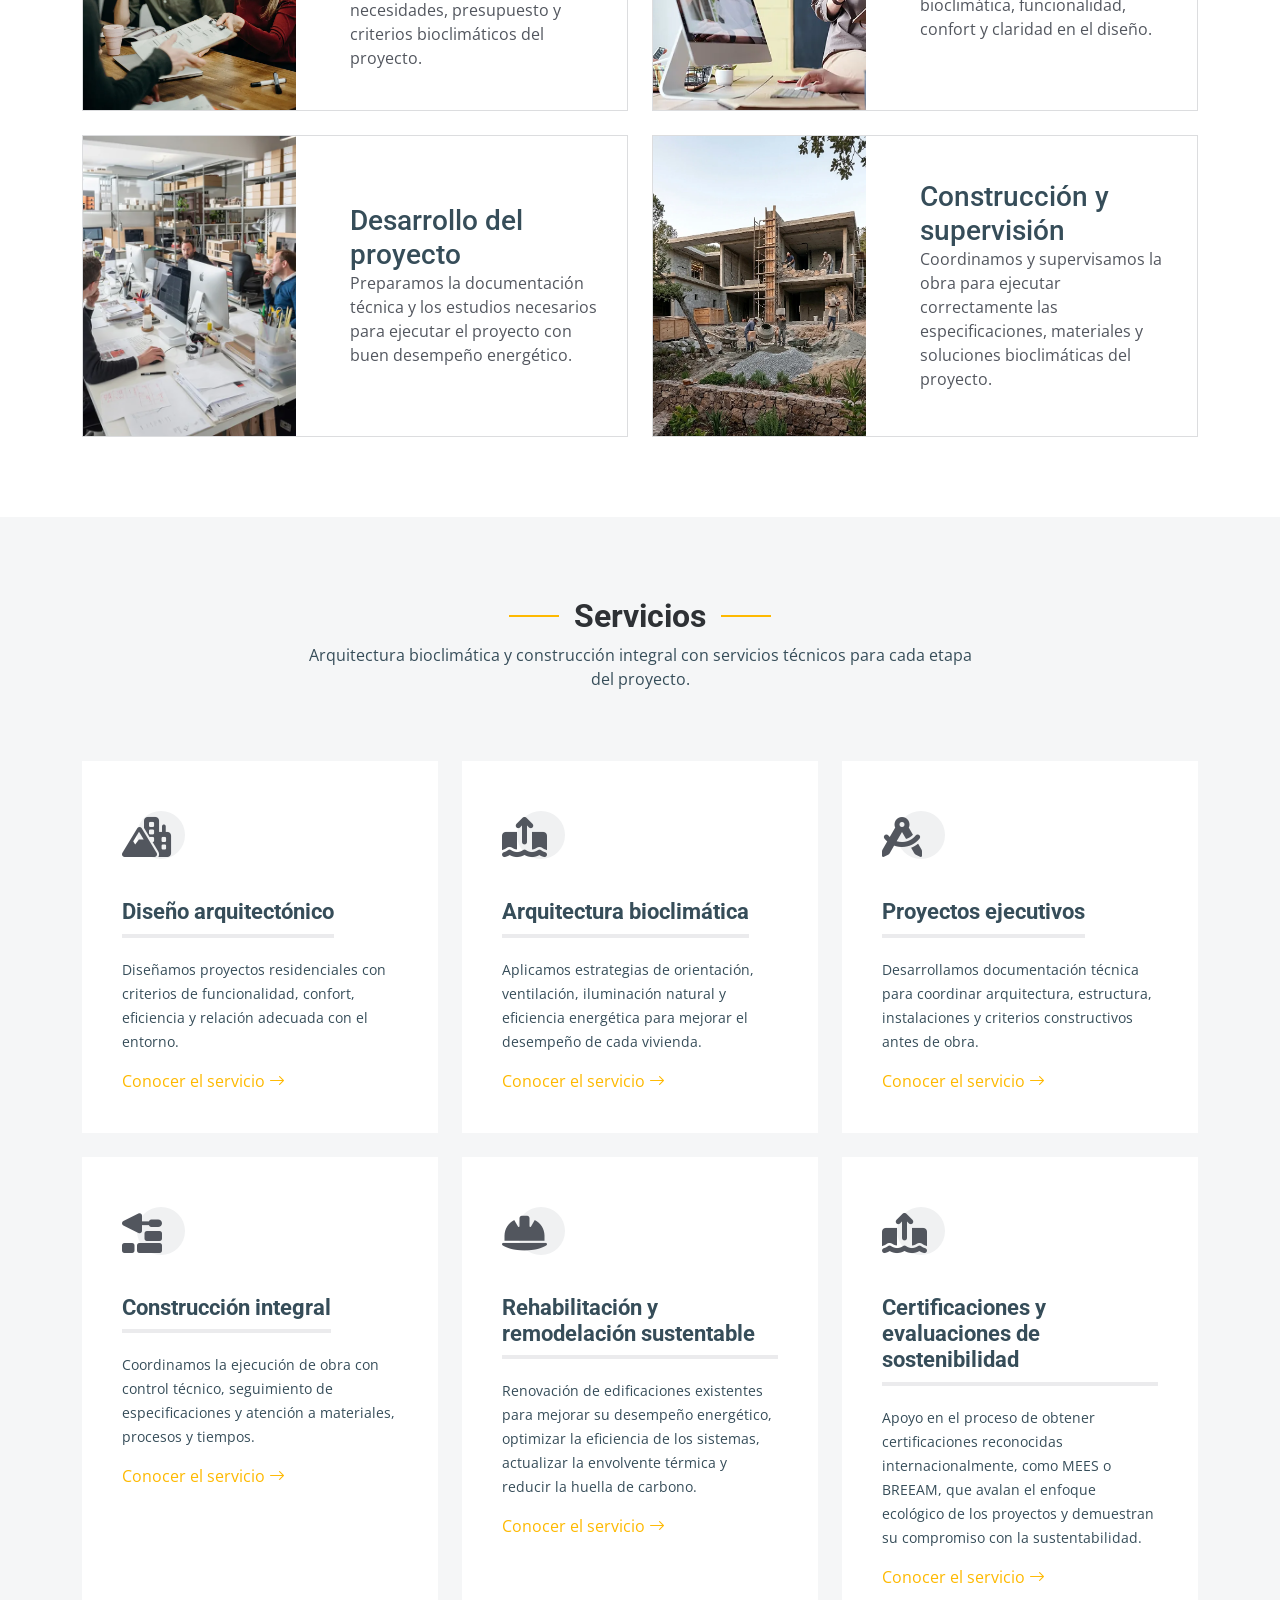
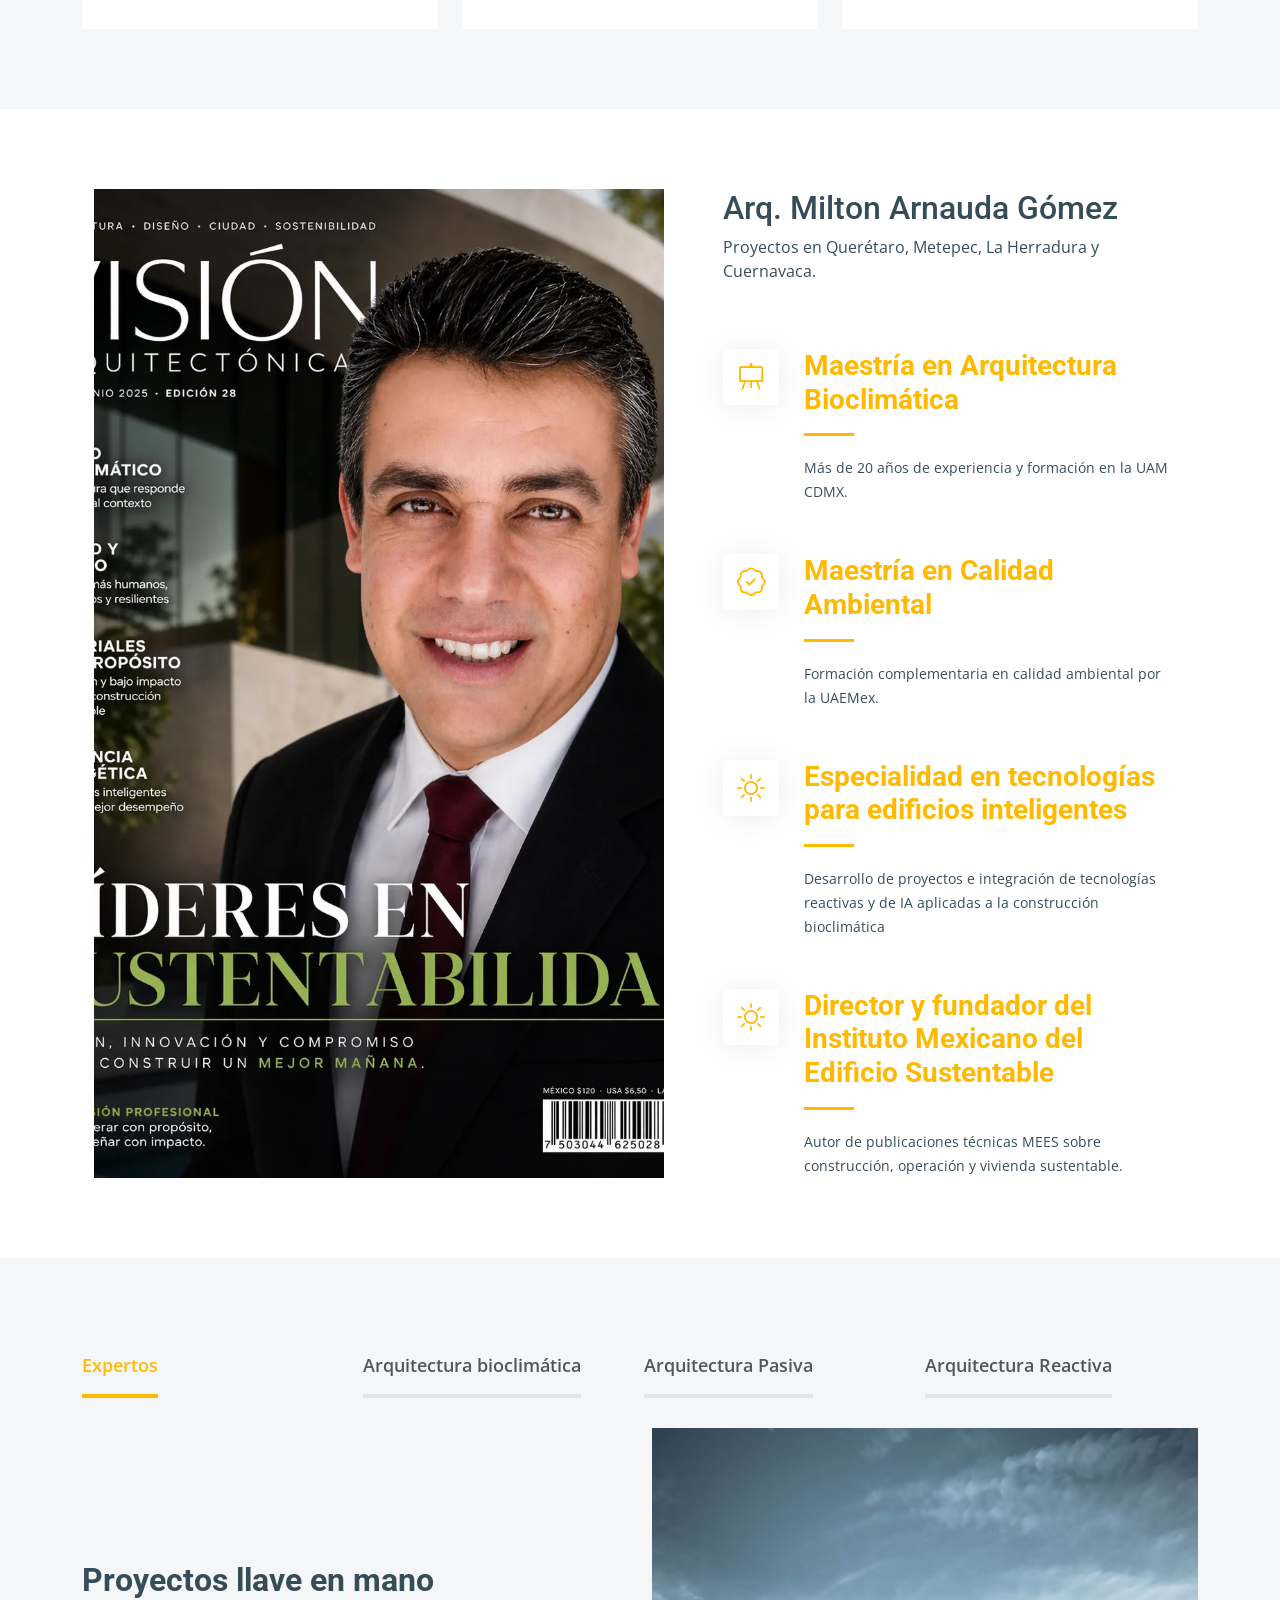
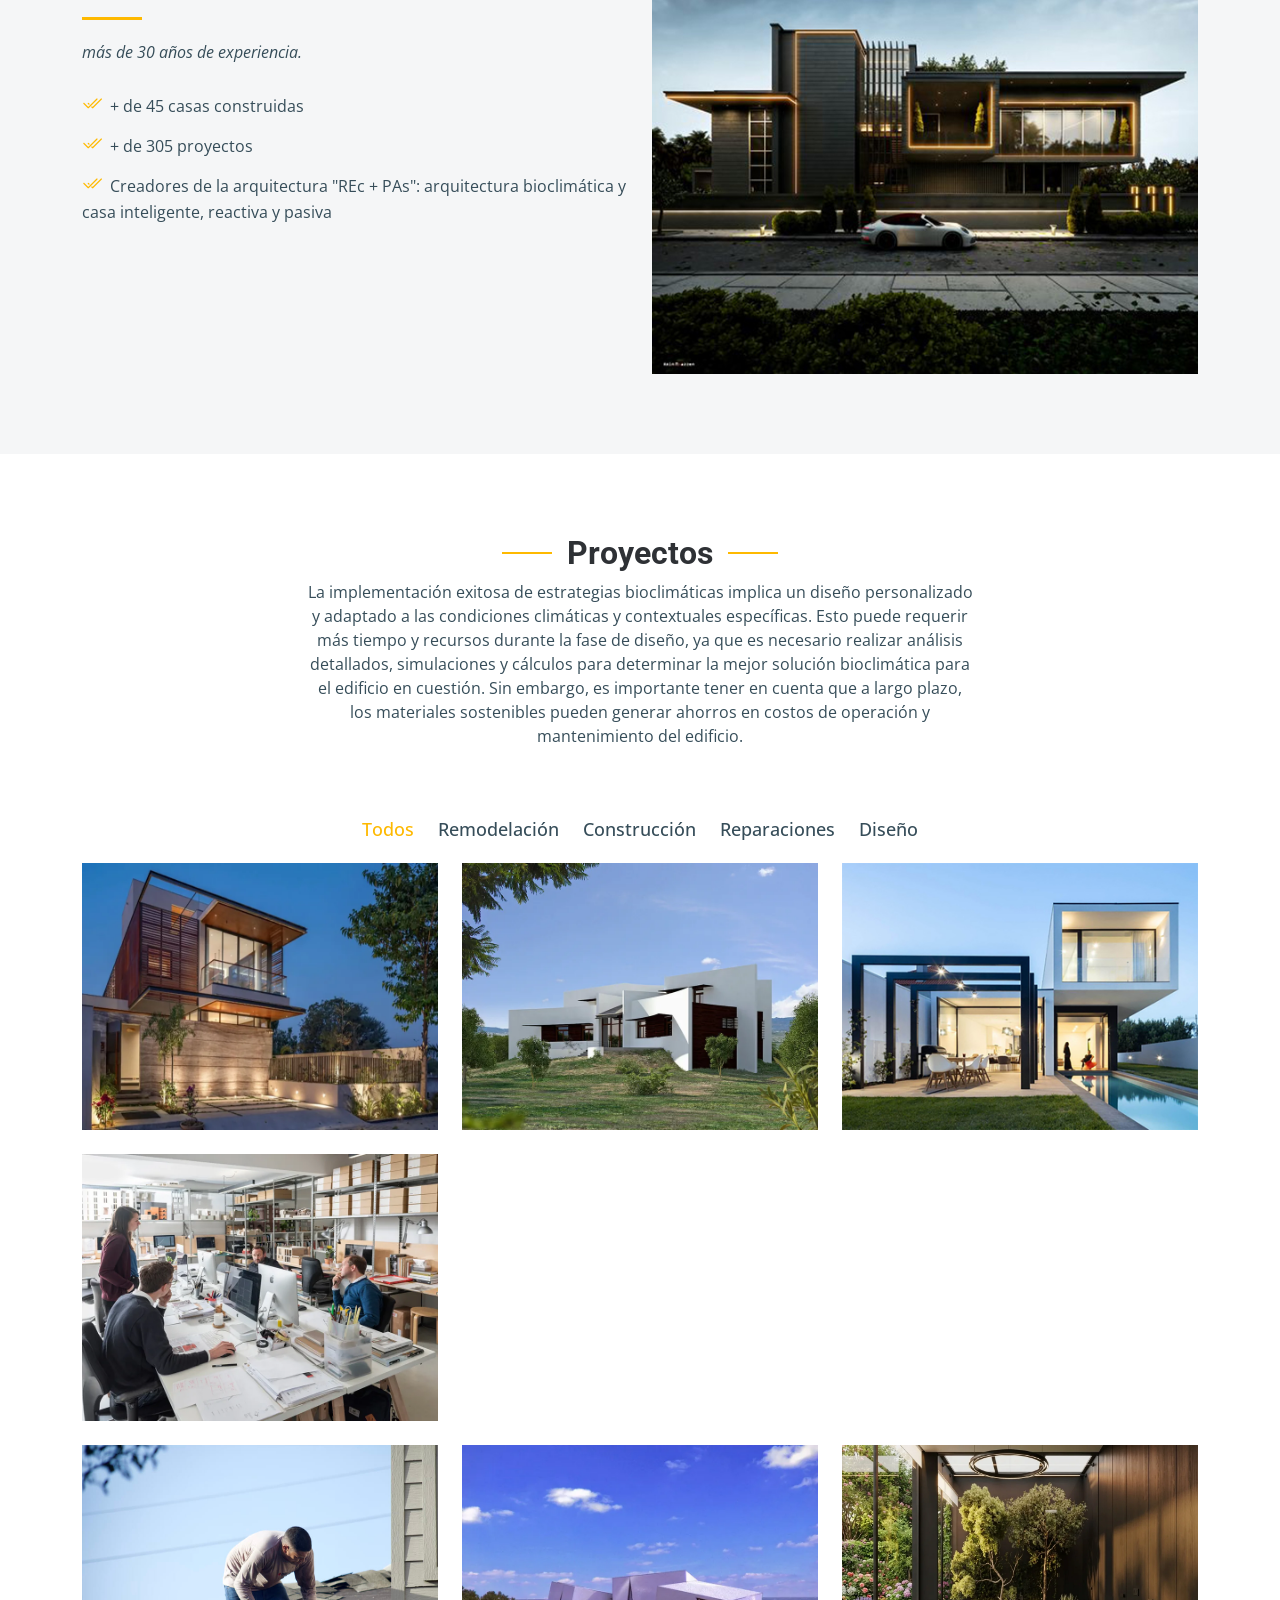
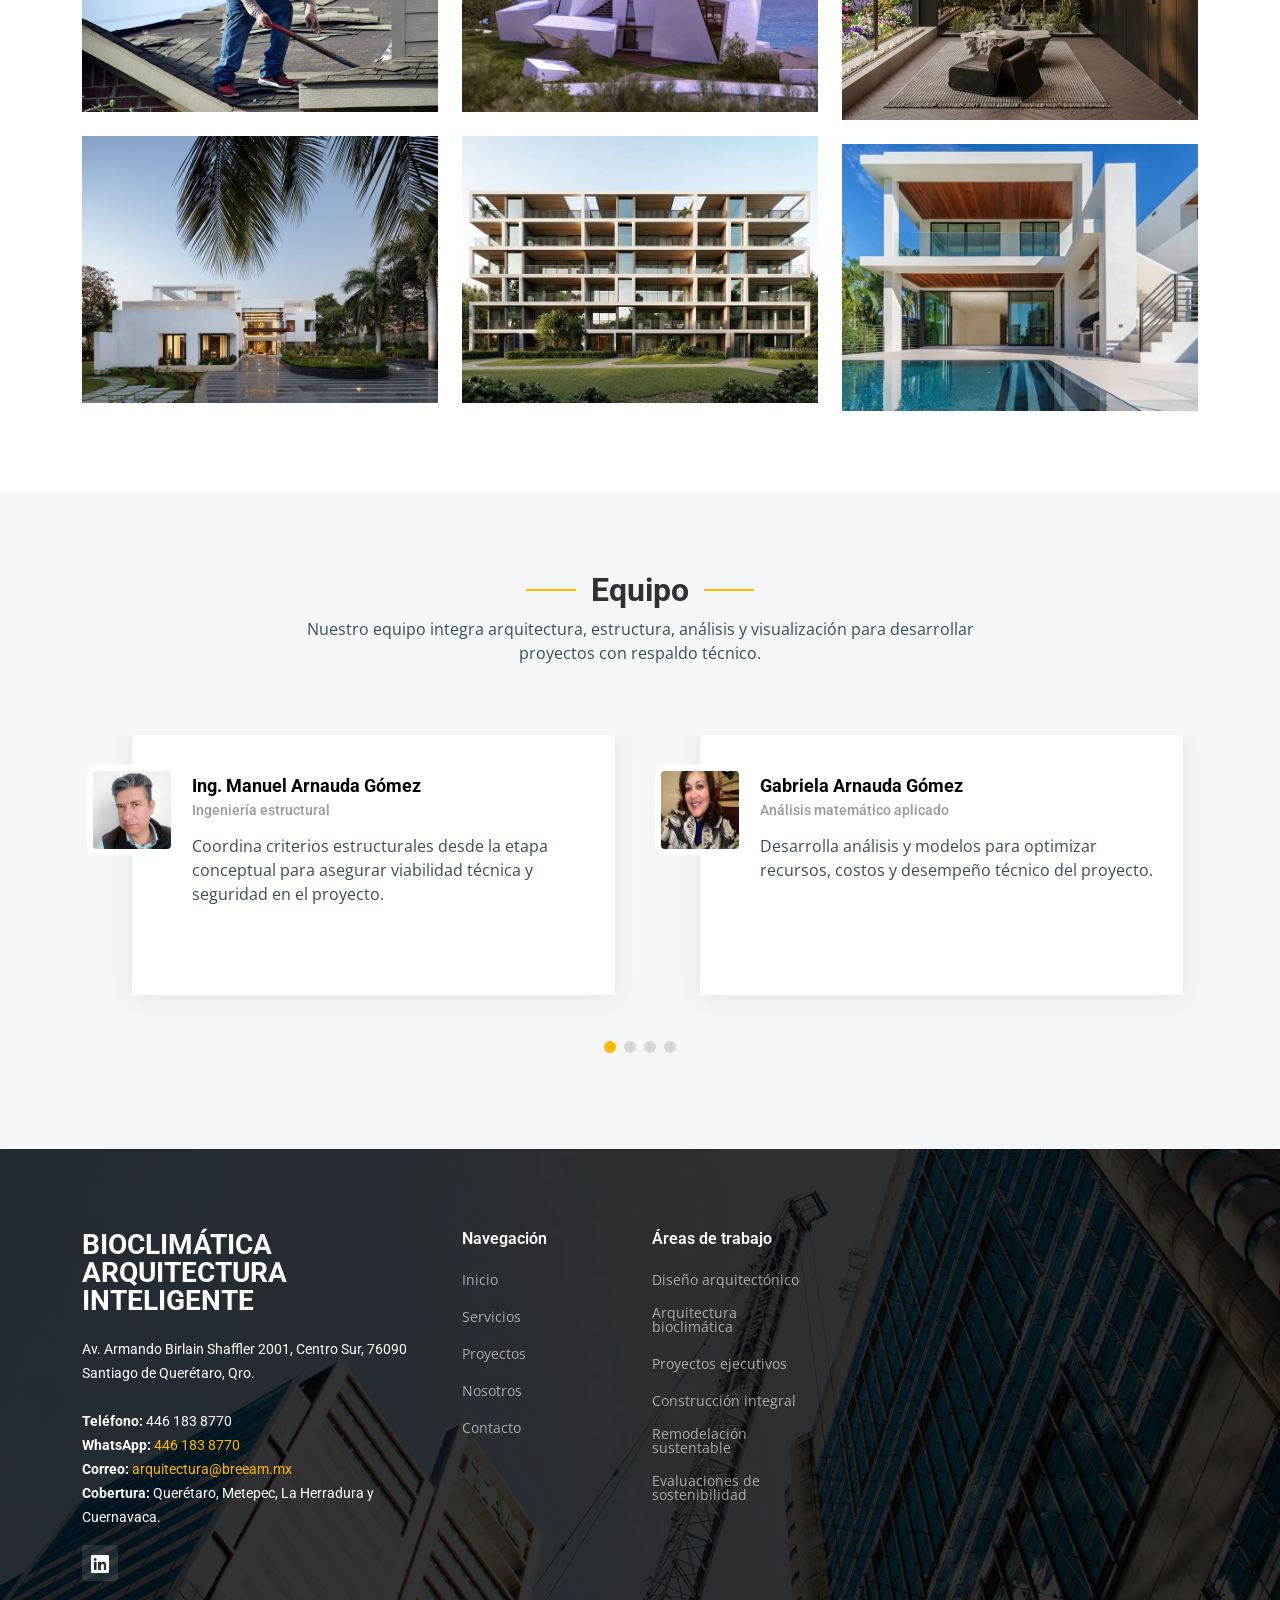
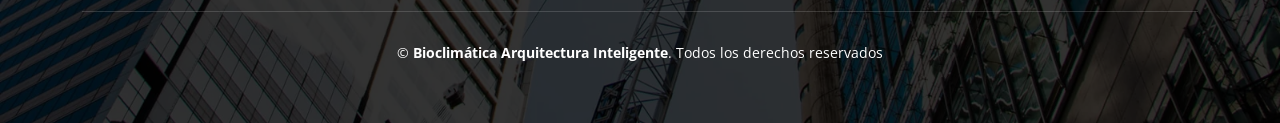
==== commit df25ed33: "fix: render WhatsApp mark as a clipped circle" ====
--- a/index.html
+++ b/index.html
@@ -316,7 +316,7 @@
               <p>Compártenos tu idea, tus necesidades y el tipo de obra que buscas. Te contactaremos para orientarte con claridad y sin rodeos.</p>
               <p><strong>Teléfono:</strong> <a href="tel:+524461838770">446 183 8770</a><br><strong>Correo:</strong> <a href="mailto:arquitectura@breeam.mx">arquitectura@breeam.mx</a><br><strong>Cobertura:</strong> Querétaro, Metepec, La Herradura y Cuernavaca.</p>
               <a class="contact-whatsapp-button" href="https://wa.me/524461838770" target="_blank" rel="noopener noreferrer" aria-label="Contactar por WhatsApp al 446 183 8770">
-                <img src="assets/img/whatsapp-contact.png" width="72" height="72" alt="" aria-hidden="true" decoding="async">
+                <span class="contact-whatsapp-icon" aria-hidden="true"><img src="assets/img/whatsapp-contact.png" width="96" height="96" alt="" decoding="async"></span>
                 <span class="visually-hidden">Escribir por WhatsApp</span>
               </a>
             </div>
--- a/assets/css/contact-form.css
+++ b/assets/css/contact-form.css
@@ -63,14 +63,22 @@
   outline-offset: 4px;
 }
 
-.contact-whatsapp-button img {
+.contact-whatsapp-icon {
   display: block;
   width: 72px;
   height: 72px;
   border-radius: 50%;
-  clip-path: circle(50%);
+  overflow: hidden;
+  flex: 0 0 72px;
+}
+
+.contact-whatsapp-icon img {
+  display: block;
+  width: 96px;
+  height: 96px;
+  max-width: none;
+  margin: -12px;
   object-fit: contain;
-  flex: 0 0 72px;
 }
 
 @media (max-width: 991px) {
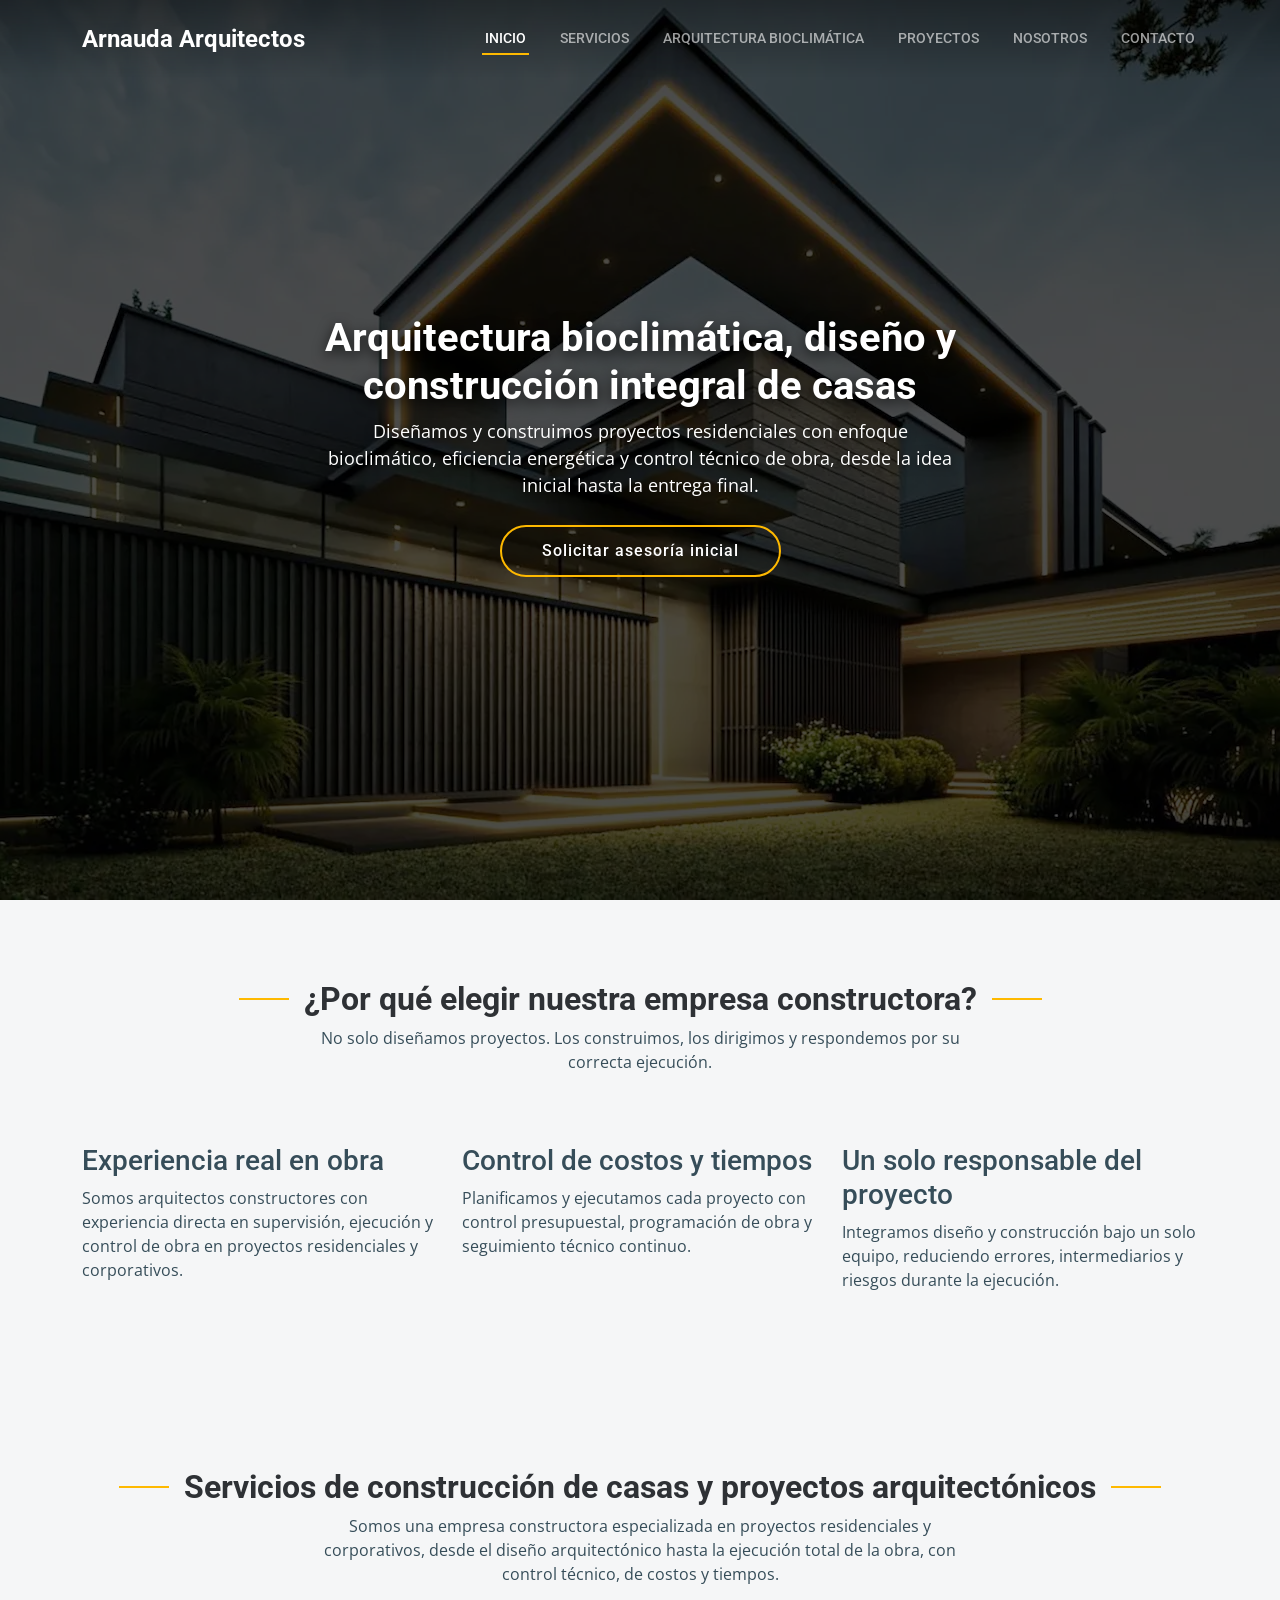
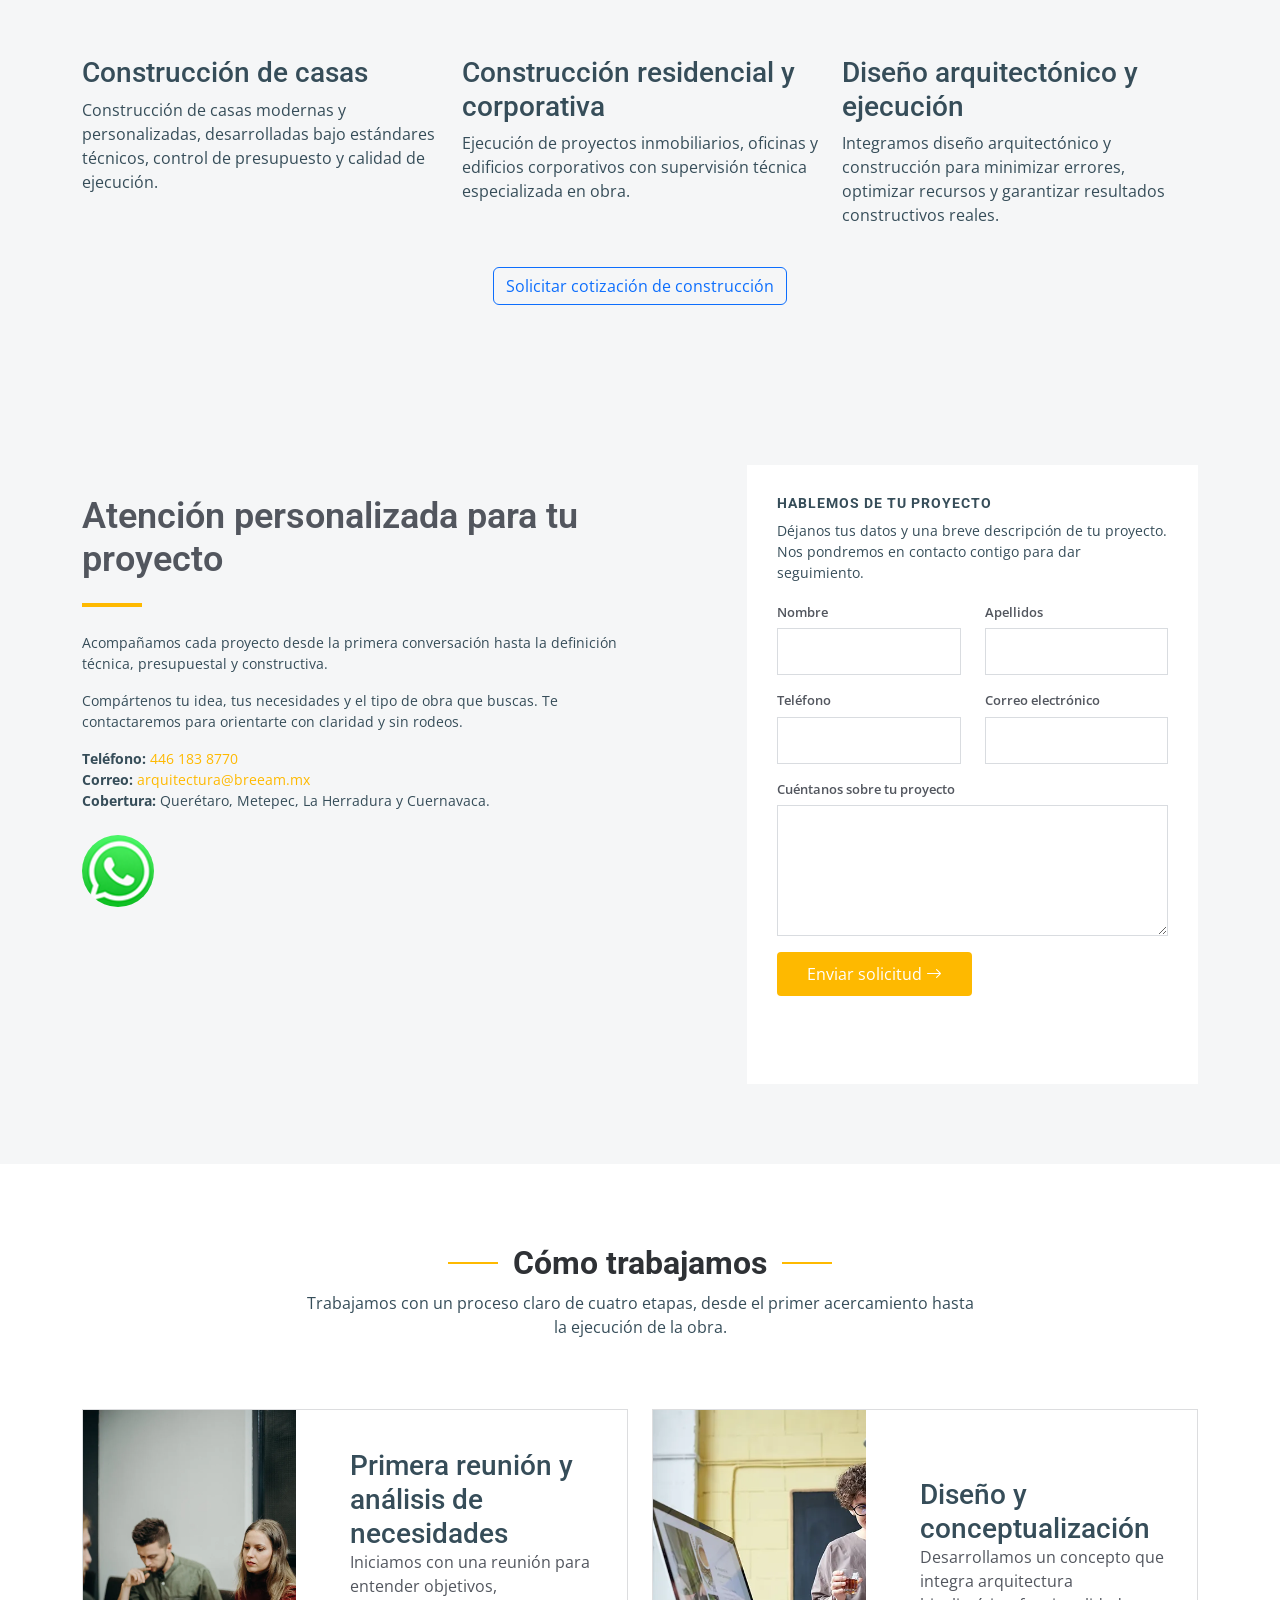
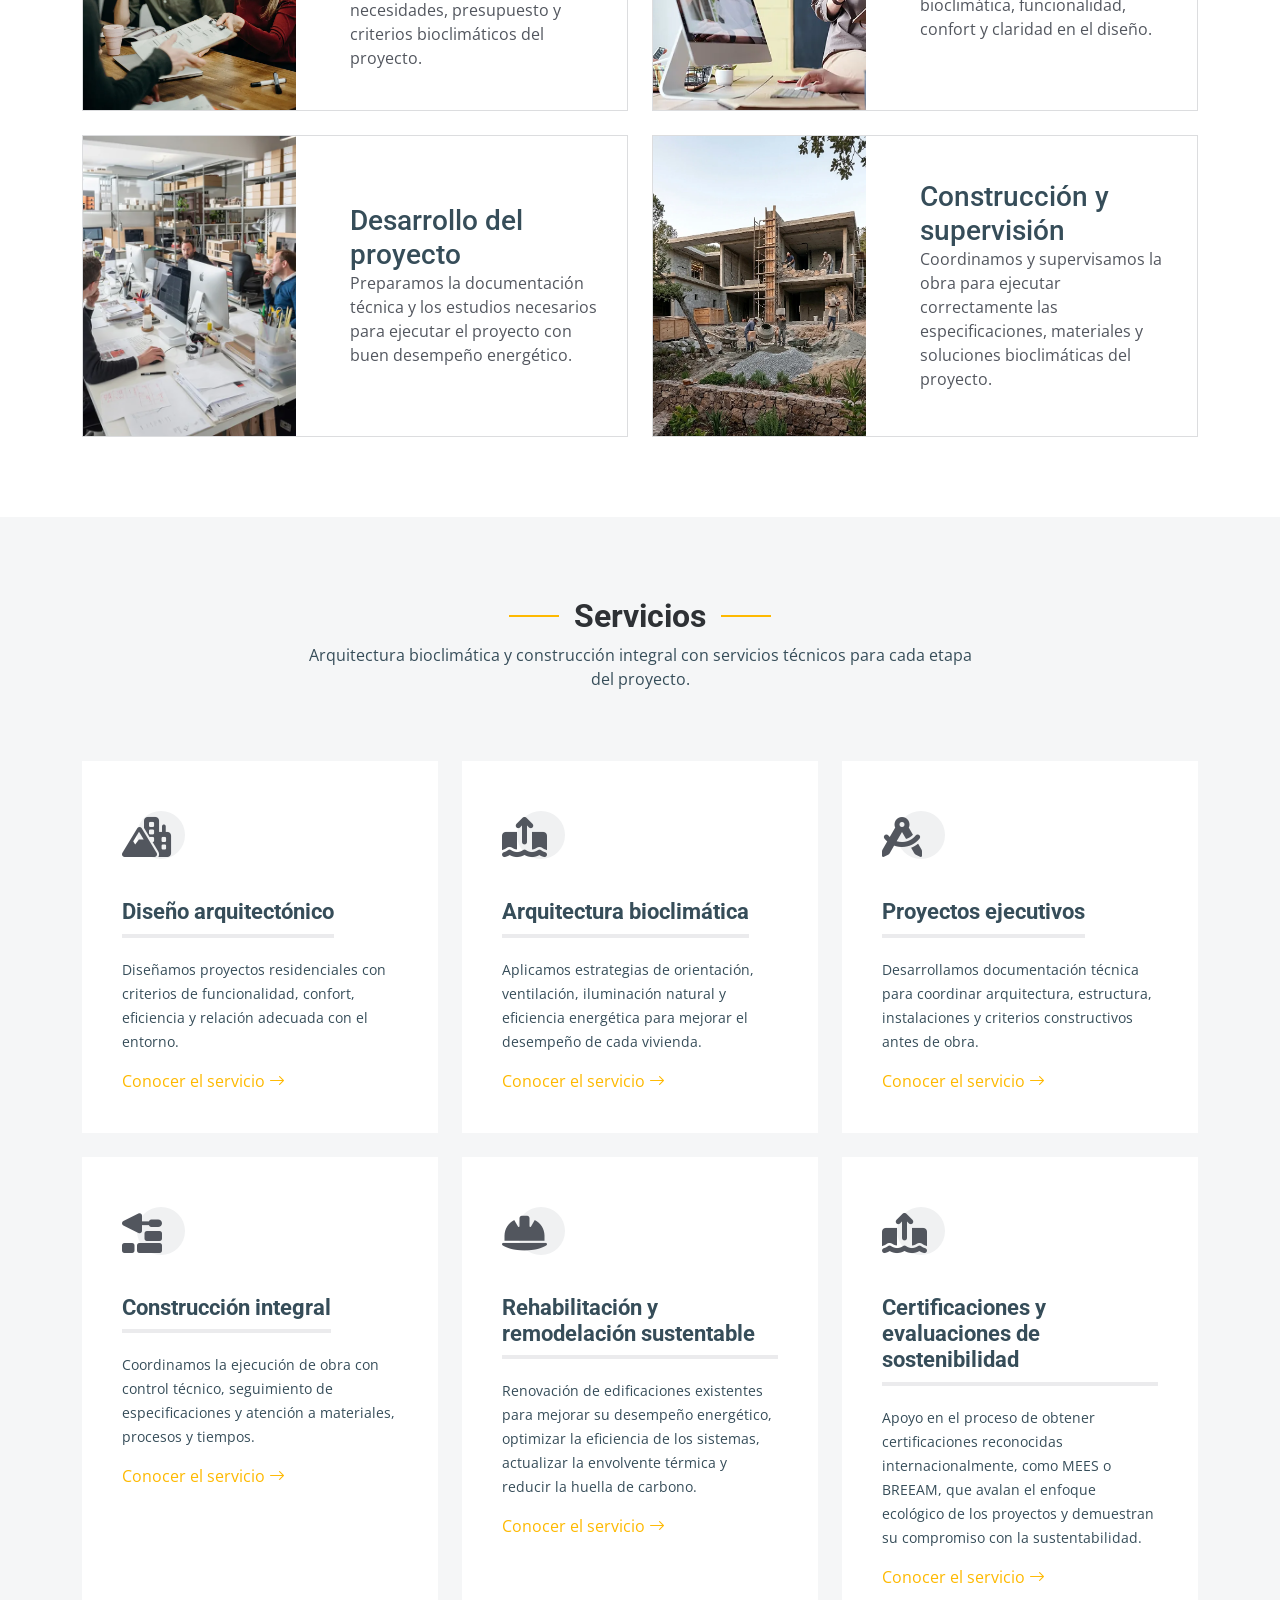
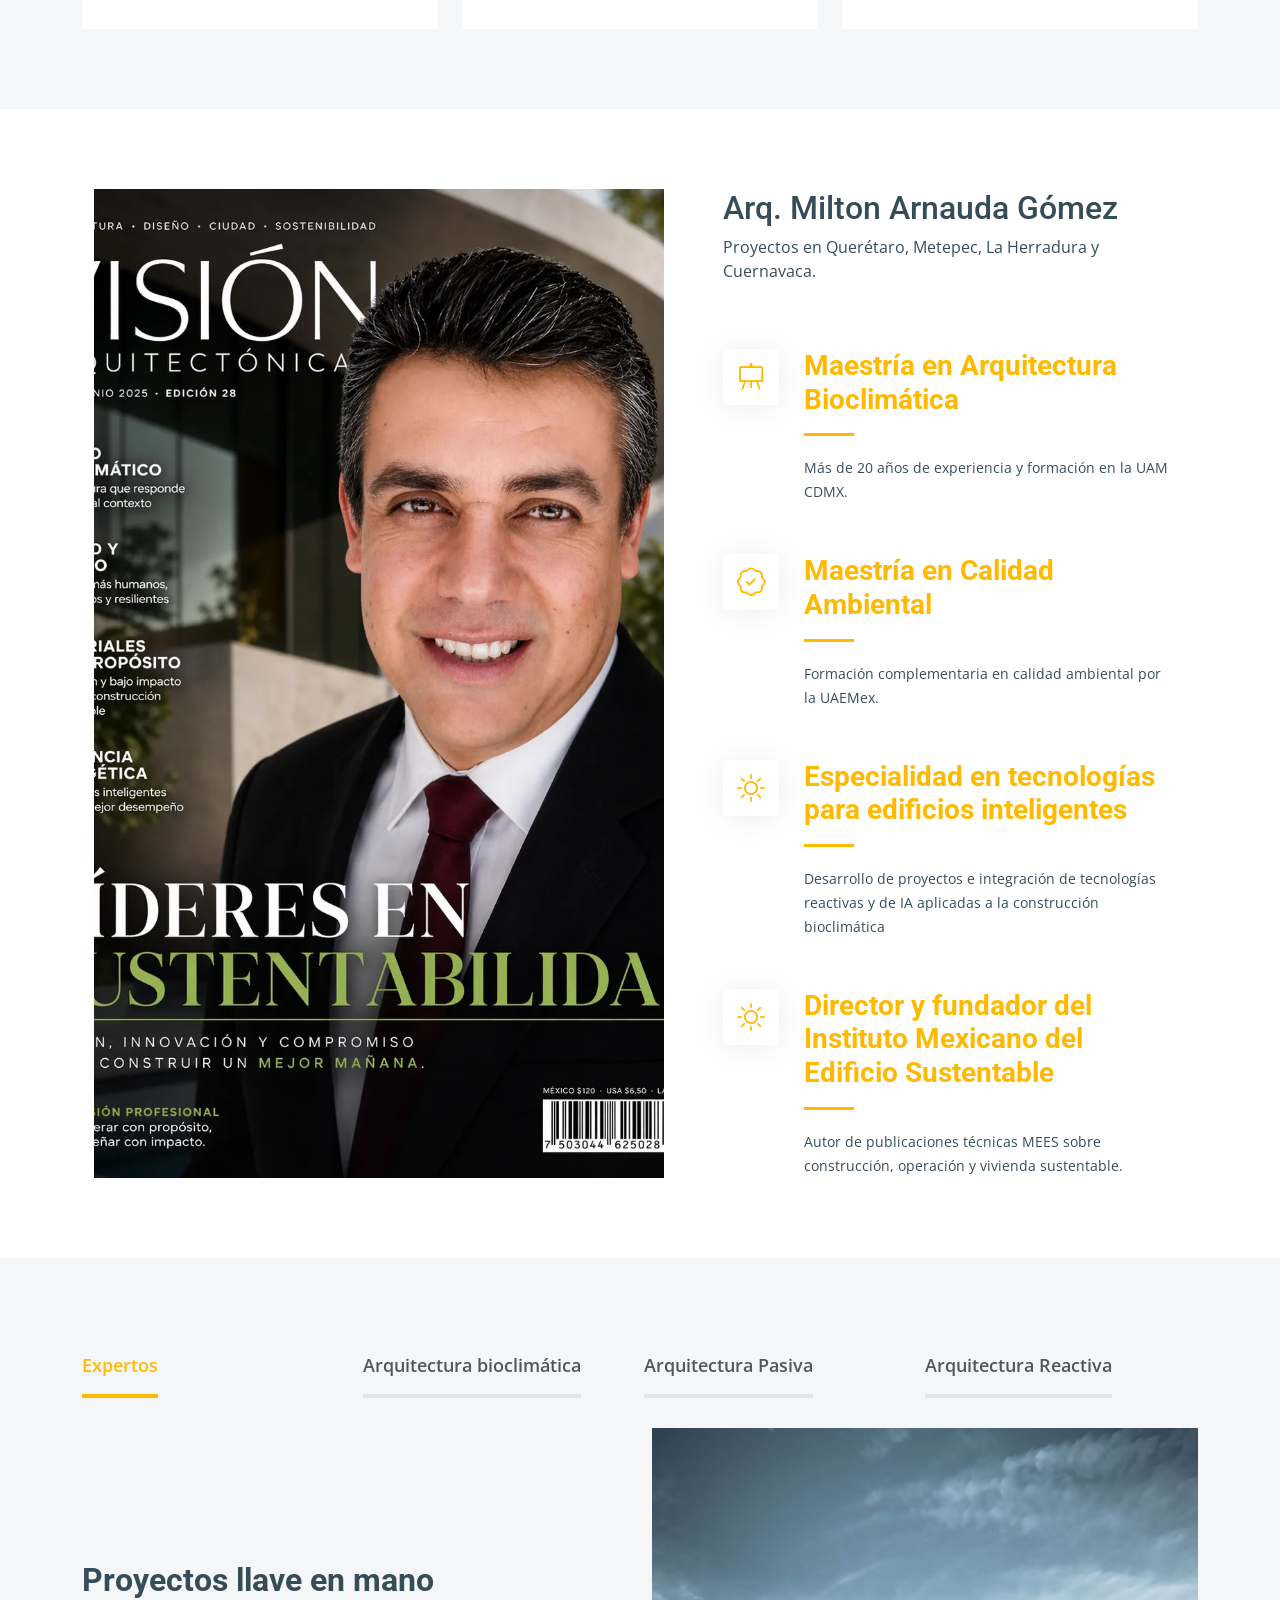
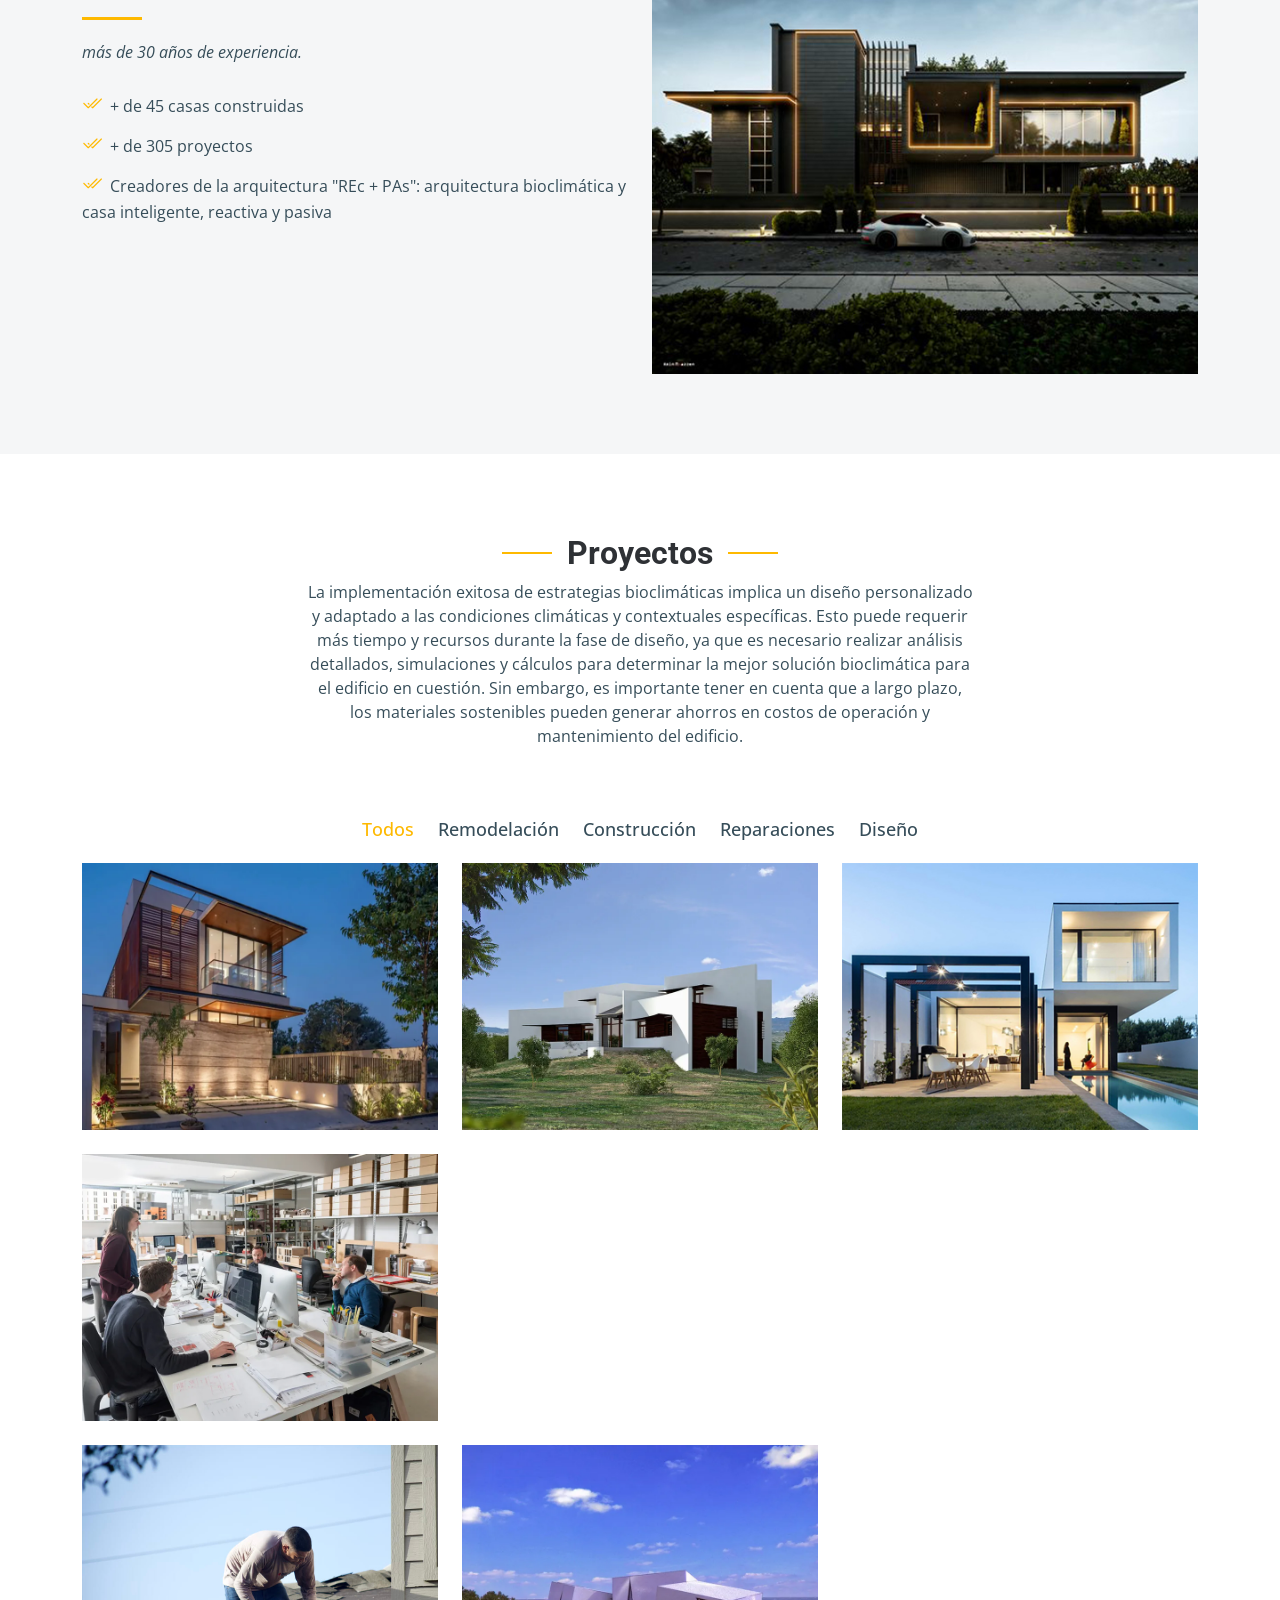
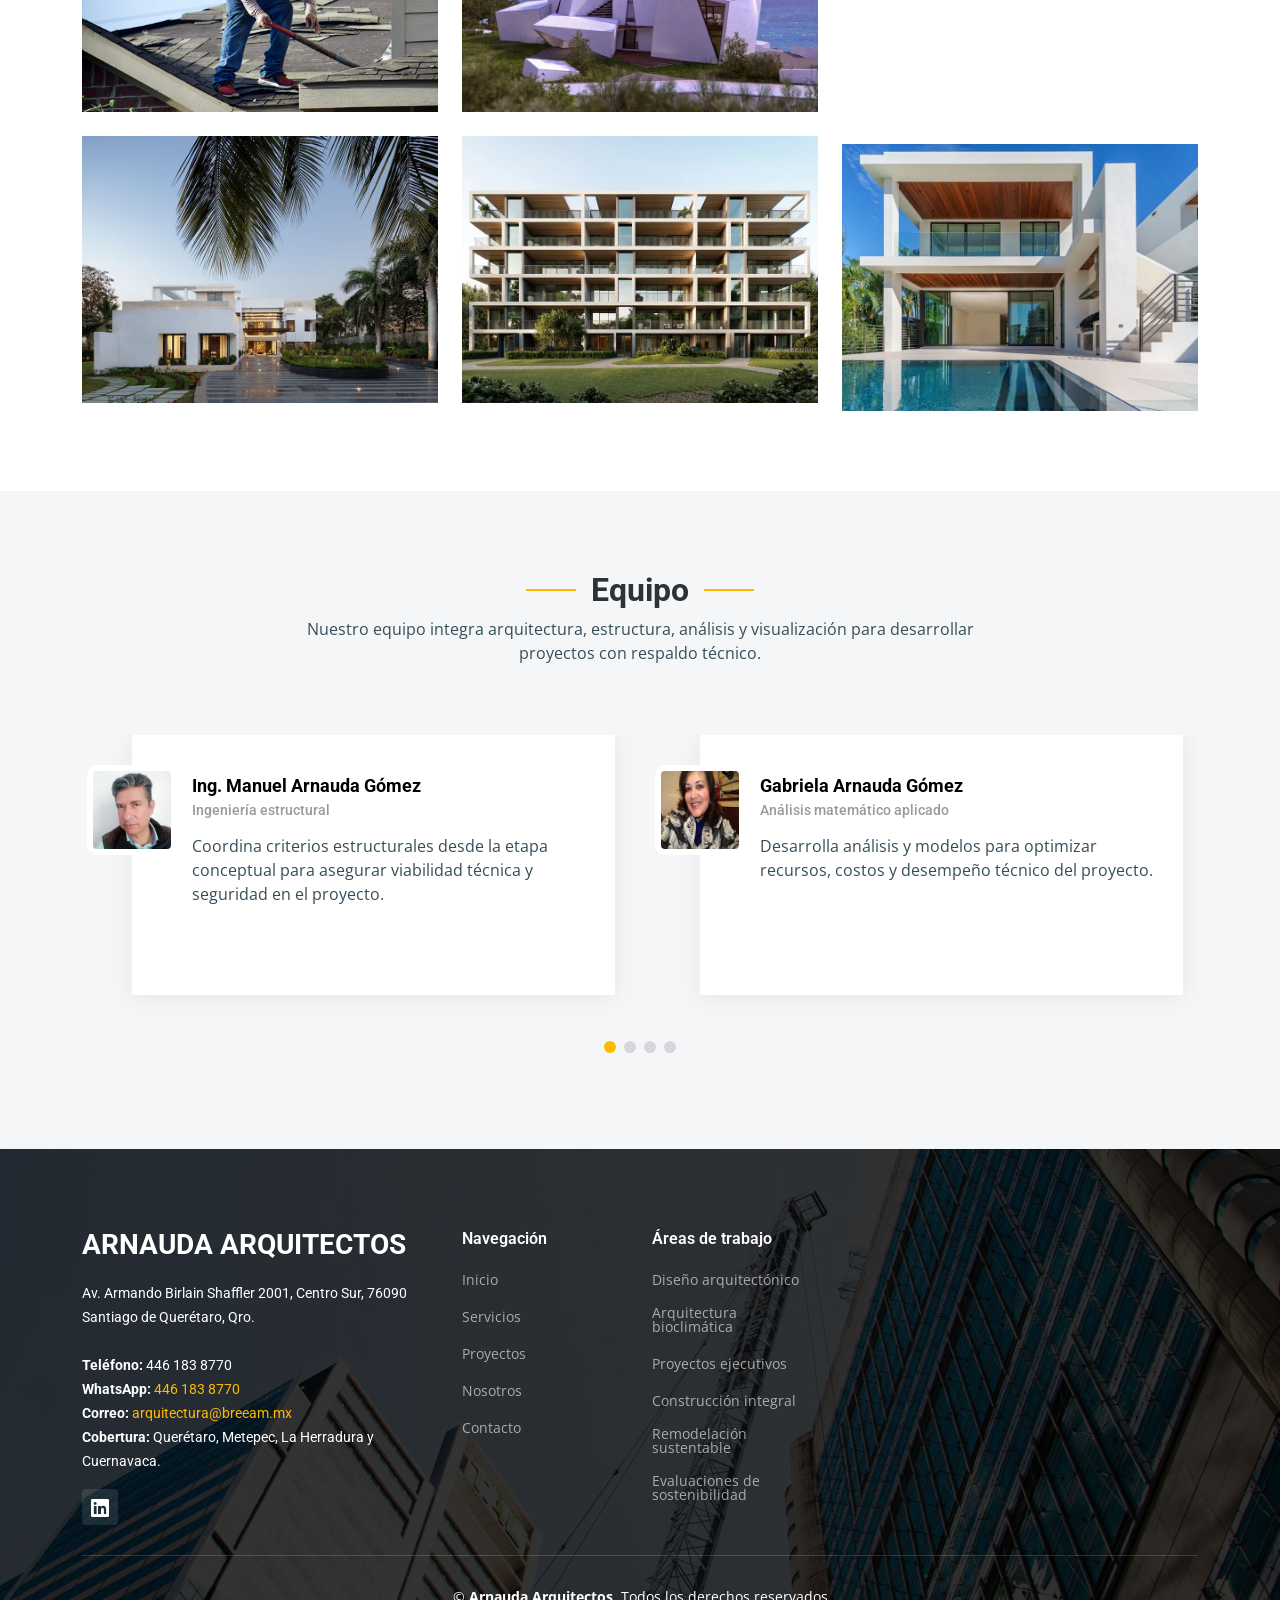
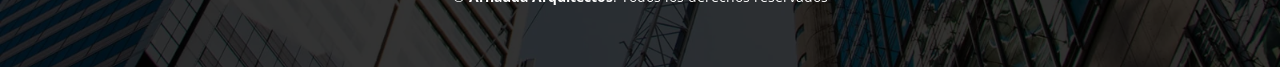
==== commit d93af444: "refactor: unify public brand identity" ====
--- a/index.html
+++ b/index.html
@@ -17,7 +17,7 @@
         content="arquitectura bioclimática, diseño arquitectónico, proyectos ejecutivos, construcción integral, casas bioclimáticas">
 
   <!-- Author -->
-  <meta name="author" content="Bioclimática Arquitectura Inteligente">
+  <meta name="author" content="Arnauda Arquitectos">
 
   <!-- Canonical -->
   <link rel="canonical" href="https://arnauda-arquitectos.vercel.app/">
@@ -41,7 +41,7 @@
         content="Arquitectura bioclimática y construcción integral para proyectos residenciales con enfoque técnico y eficiencia energética.">
   <meta property="og:image" content="https://arnauda-arquitectos.vercel.app/assets/img/hero-carousel/hero-slide-1.webp">
   <meta property="og:url" content="https://arnauda-arquitectos.vercel.app/">
-  <meta property="og:site_name" content="Bioclimática Arquitectura Inteligente">
+  <meta property="og:site_name" content="Arnauda Arquitectos">
   <meta name="theme-color" content="#f6b400">
   <link rel="preload" as="image" href="assets/img/hero-carousel/hero-slide-1.webp" type="image/webp" fetchpriority="high">
 
@@ -51,7 +51,7 @@
     "@type": "ProfessionalService",
     "@id": "https://arnauda-arquitectos.vercel.app/#organization",
     "name": "Arnauda Arquitectos",
-    "alternateName": "Bioclimática Arquitectura Inteligente",
+    "alternateName": "Arquitectura bioclimática y construcción",
     "url": "https://arnauda-arquitectos.vercel.app/",
     "logo": "https://arnauda-arquitectos.vercel.app/assets/img/favicon.png",
     "email": "arquitectura@breeam.mx",
@@ -84,7 +84,7 @@
       <a href="index.html" class="logo d-flex align-items-center">
         <!-- Uncomment the line below if you also wish to use an image logo -->
         <!-- <img src="assets/img/logo.png" alt=""> -->
-        <span class="logo-text">Bioclimática Arquitectura Inteligente</span>
+        <span class="logo-text">Arnauda Arquitectos</span>
       </a>
 
       <i class="mobile-nav-toggle mobile-nav-show bi bi-list"></i>
@@ -942,7 +942,7 @@
 
           <div class="col-lg-4 col-md-6">
             <div class="footer-info">
-              <h3>Bioclimática Arquitectura Inteligente</h3>
+              <h3>Arnauda Arquitectos</h3>
               <p>
                 Av. Armando Birlain Shaffler 2001, Centro Sur, 76090  <br>
                 Santiago de Querétaro, Qro.<br><br>
@@ -989,7 +989,7 @@
     <div class="footer-legal text-center position-relative">
       <div class="container">
         <div class="copyright">
-          &copy; <strong><span>Bioclimática Arquitectura Inteligente</span></strong>. Todos los derechos reservados
+          &copy; <strong><span>Arnauda Arquitectos</span></strong>. Todos los derechos reservados
         </div>
         
       </div>
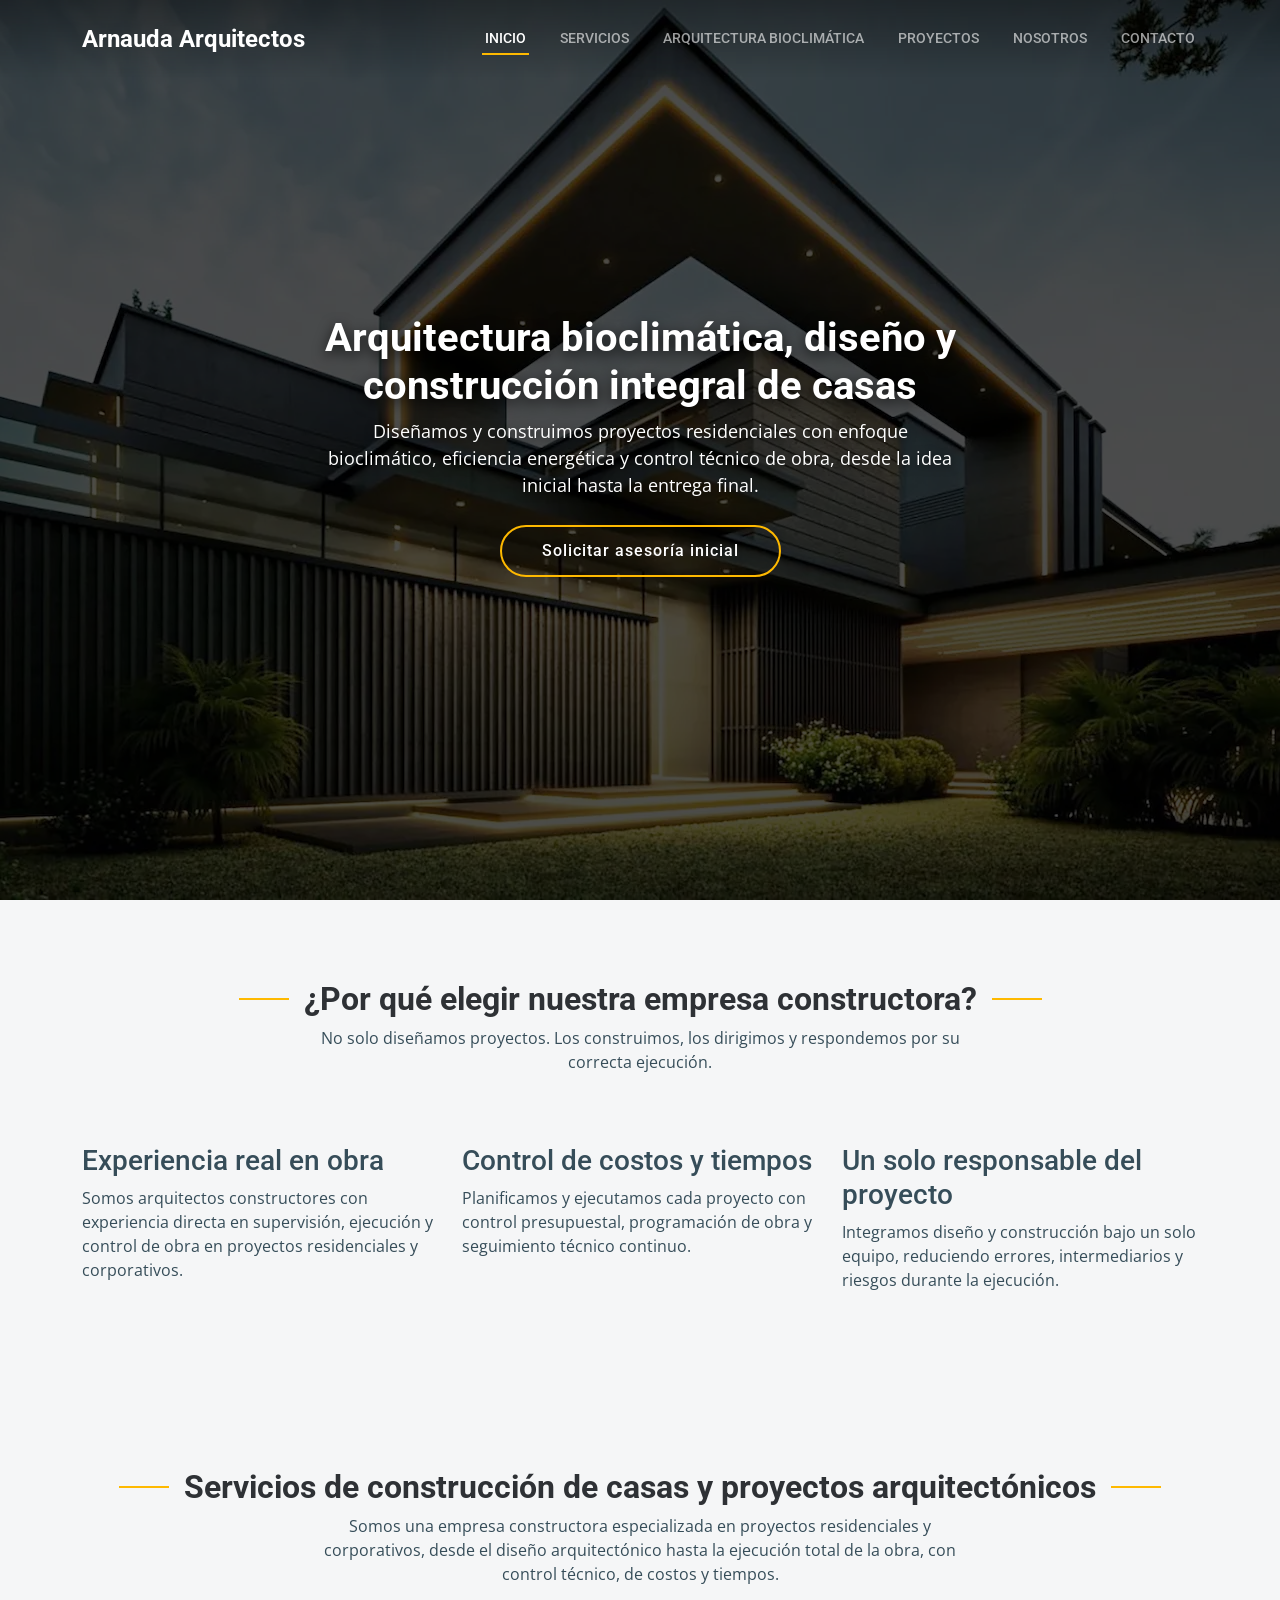
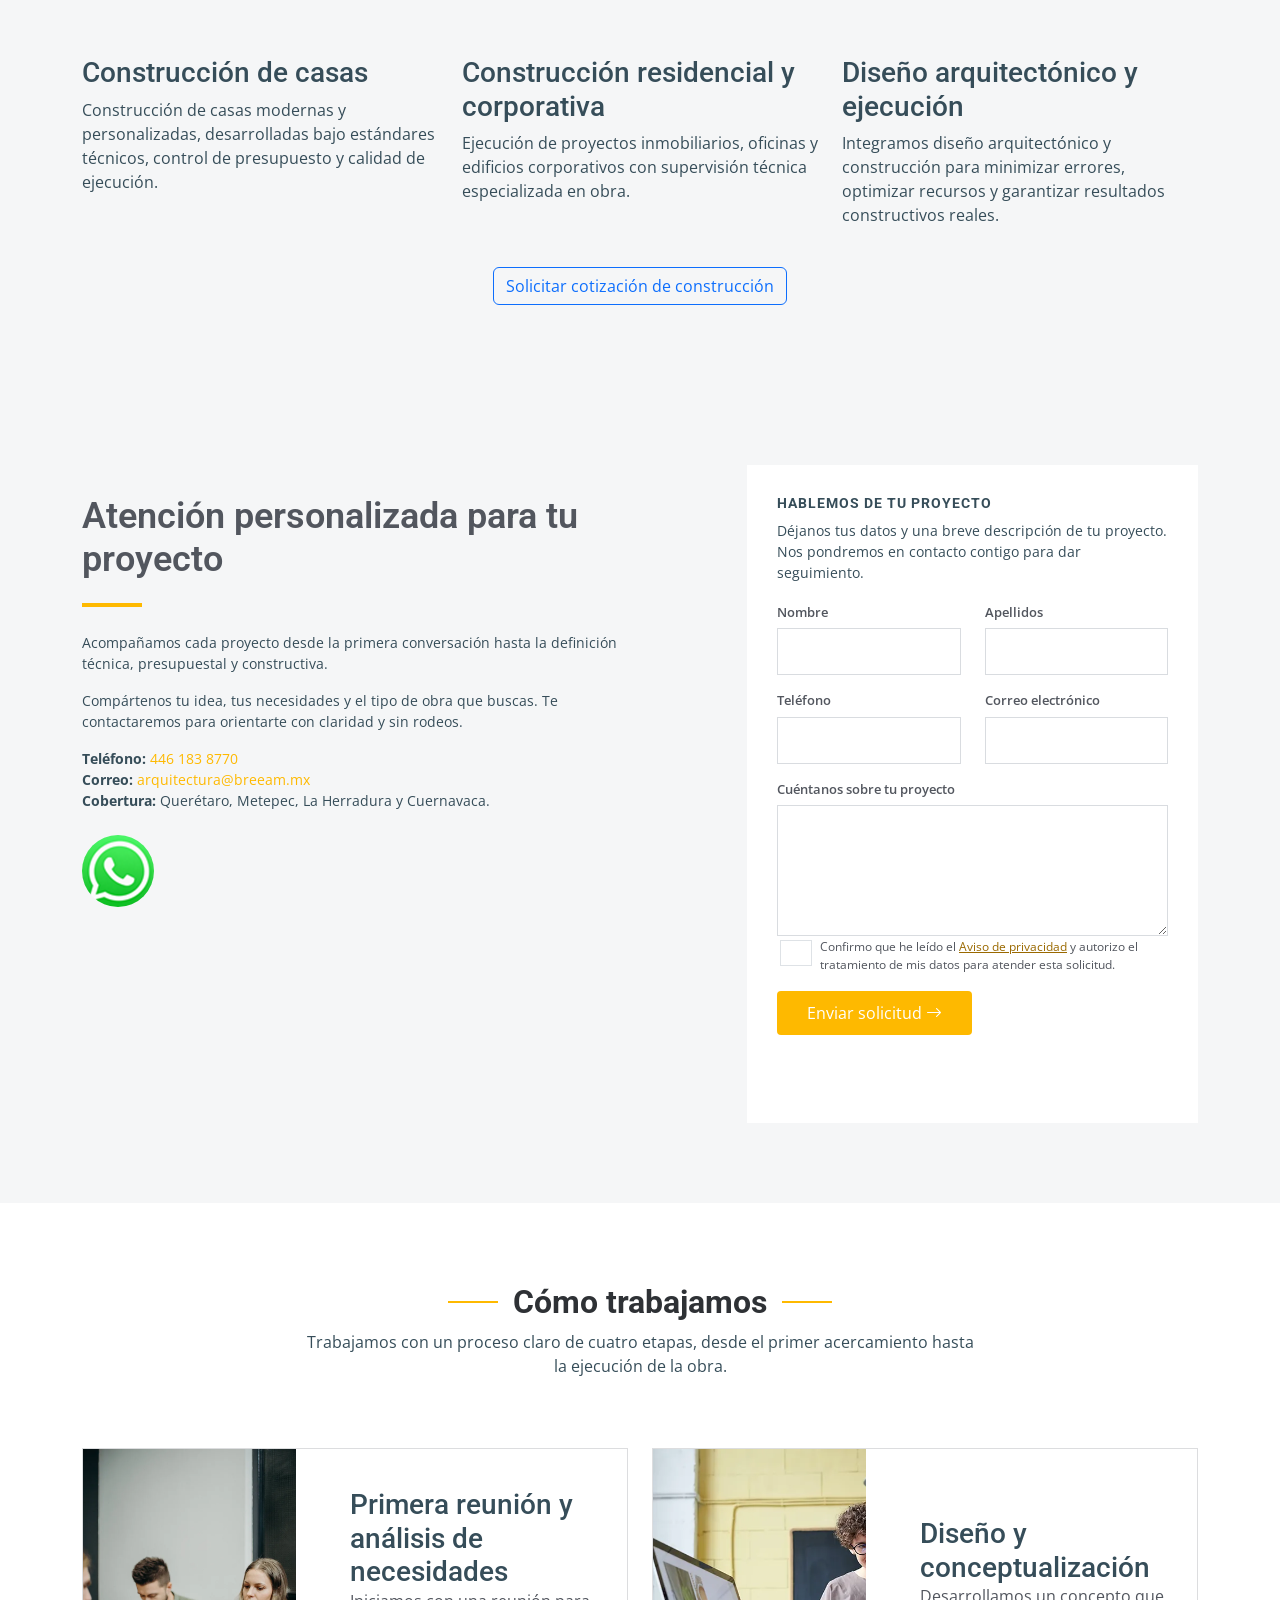
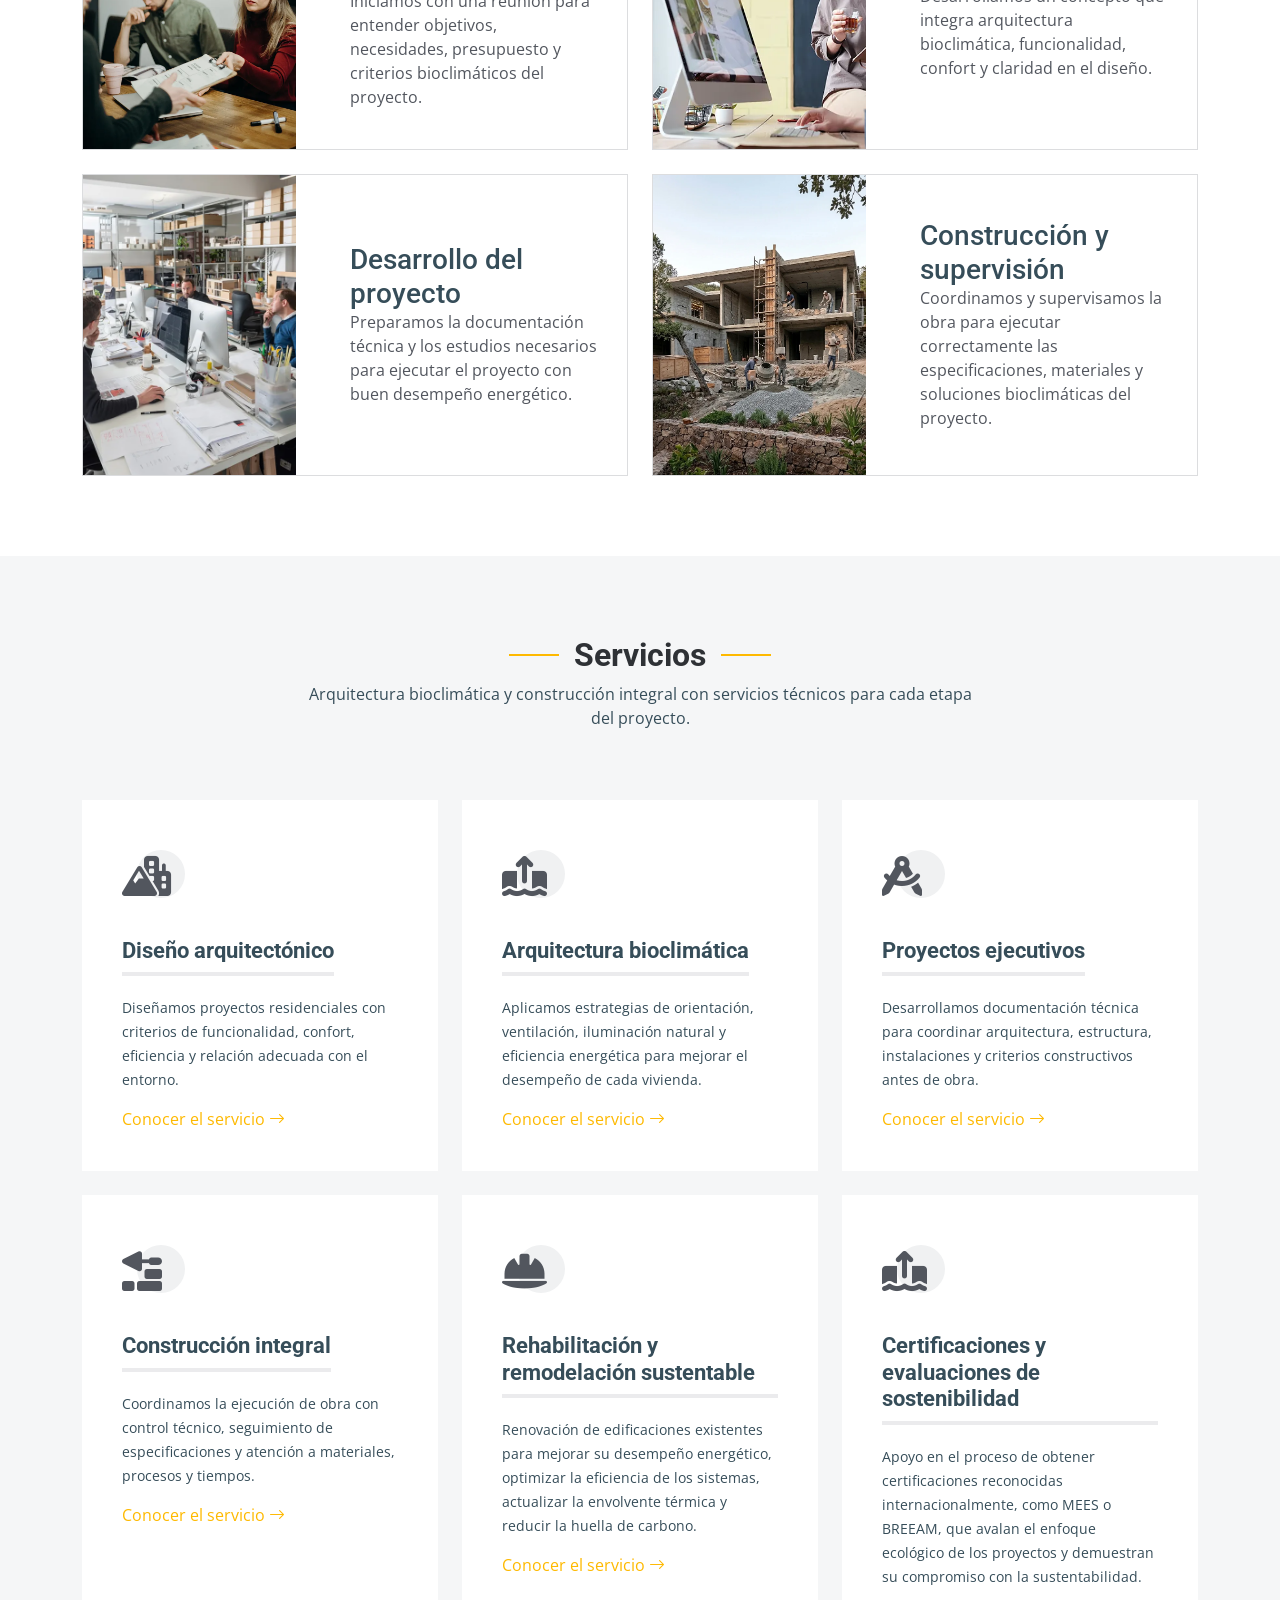
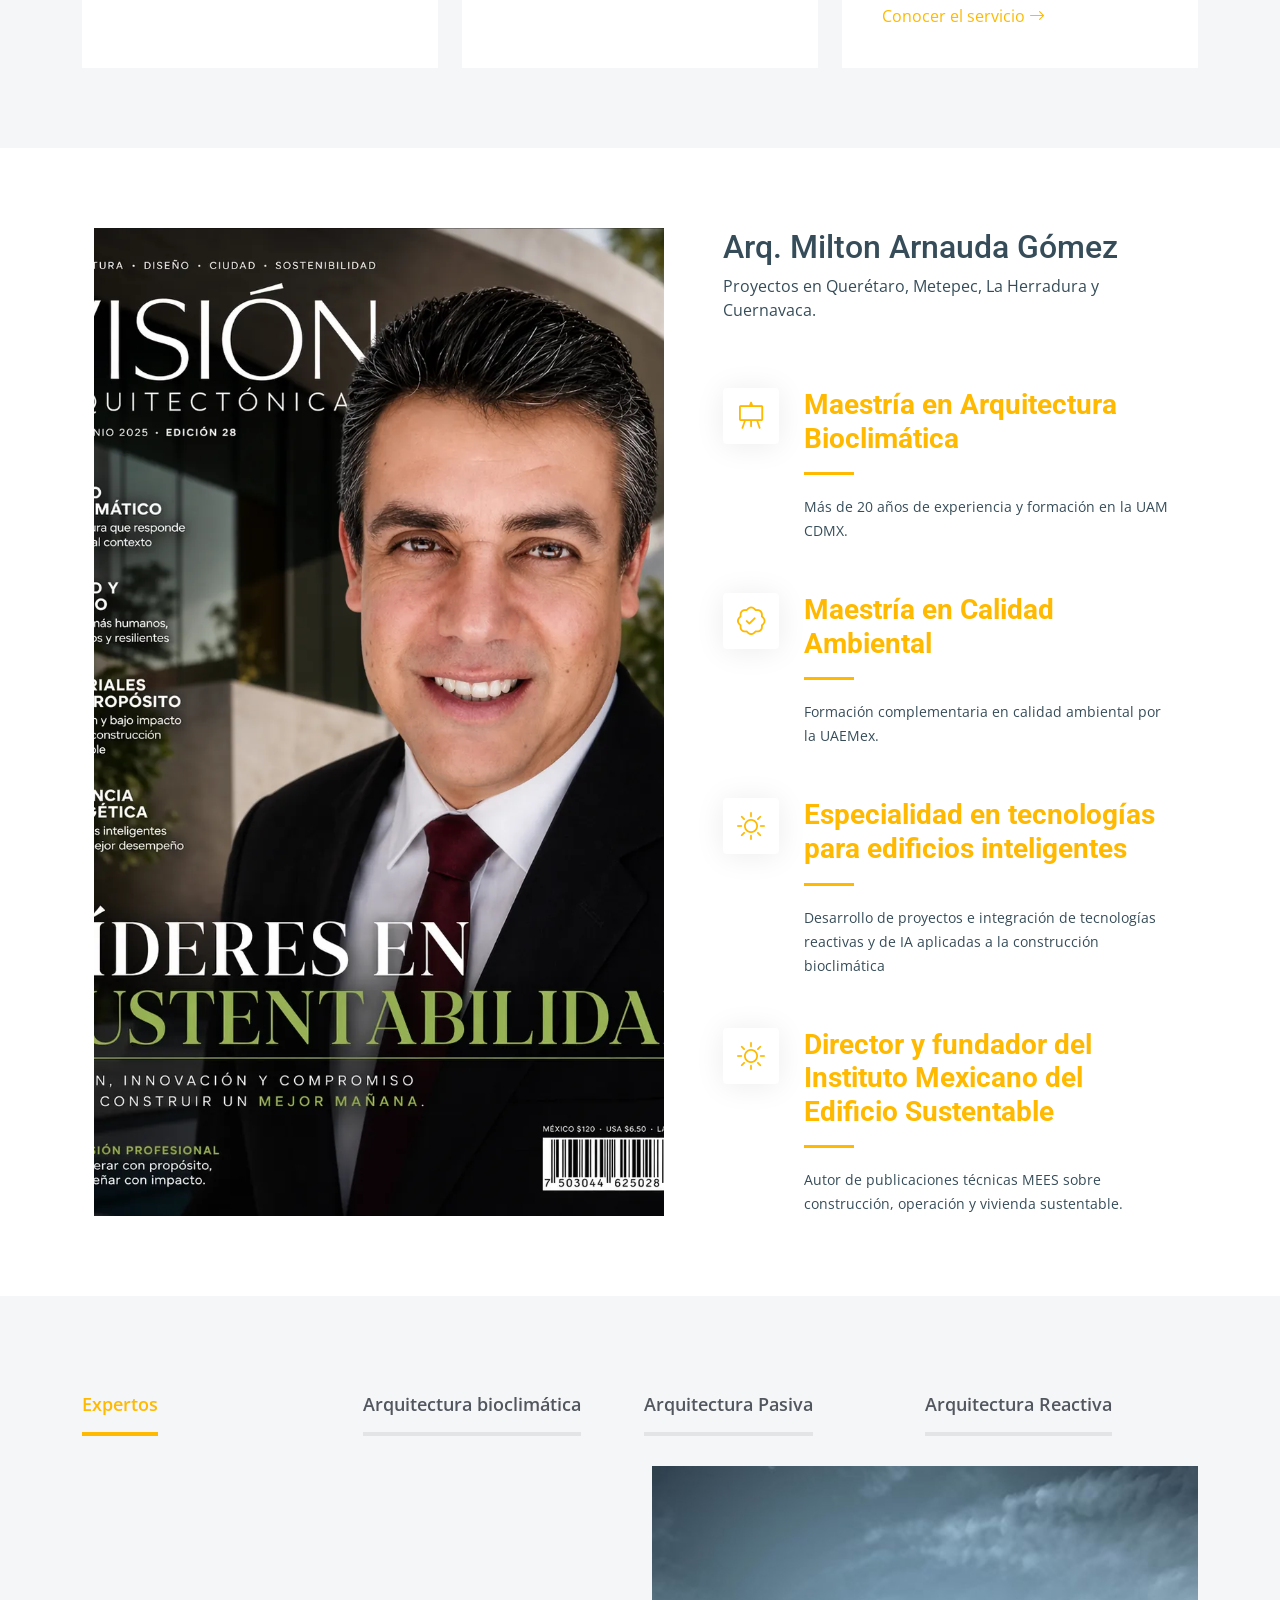
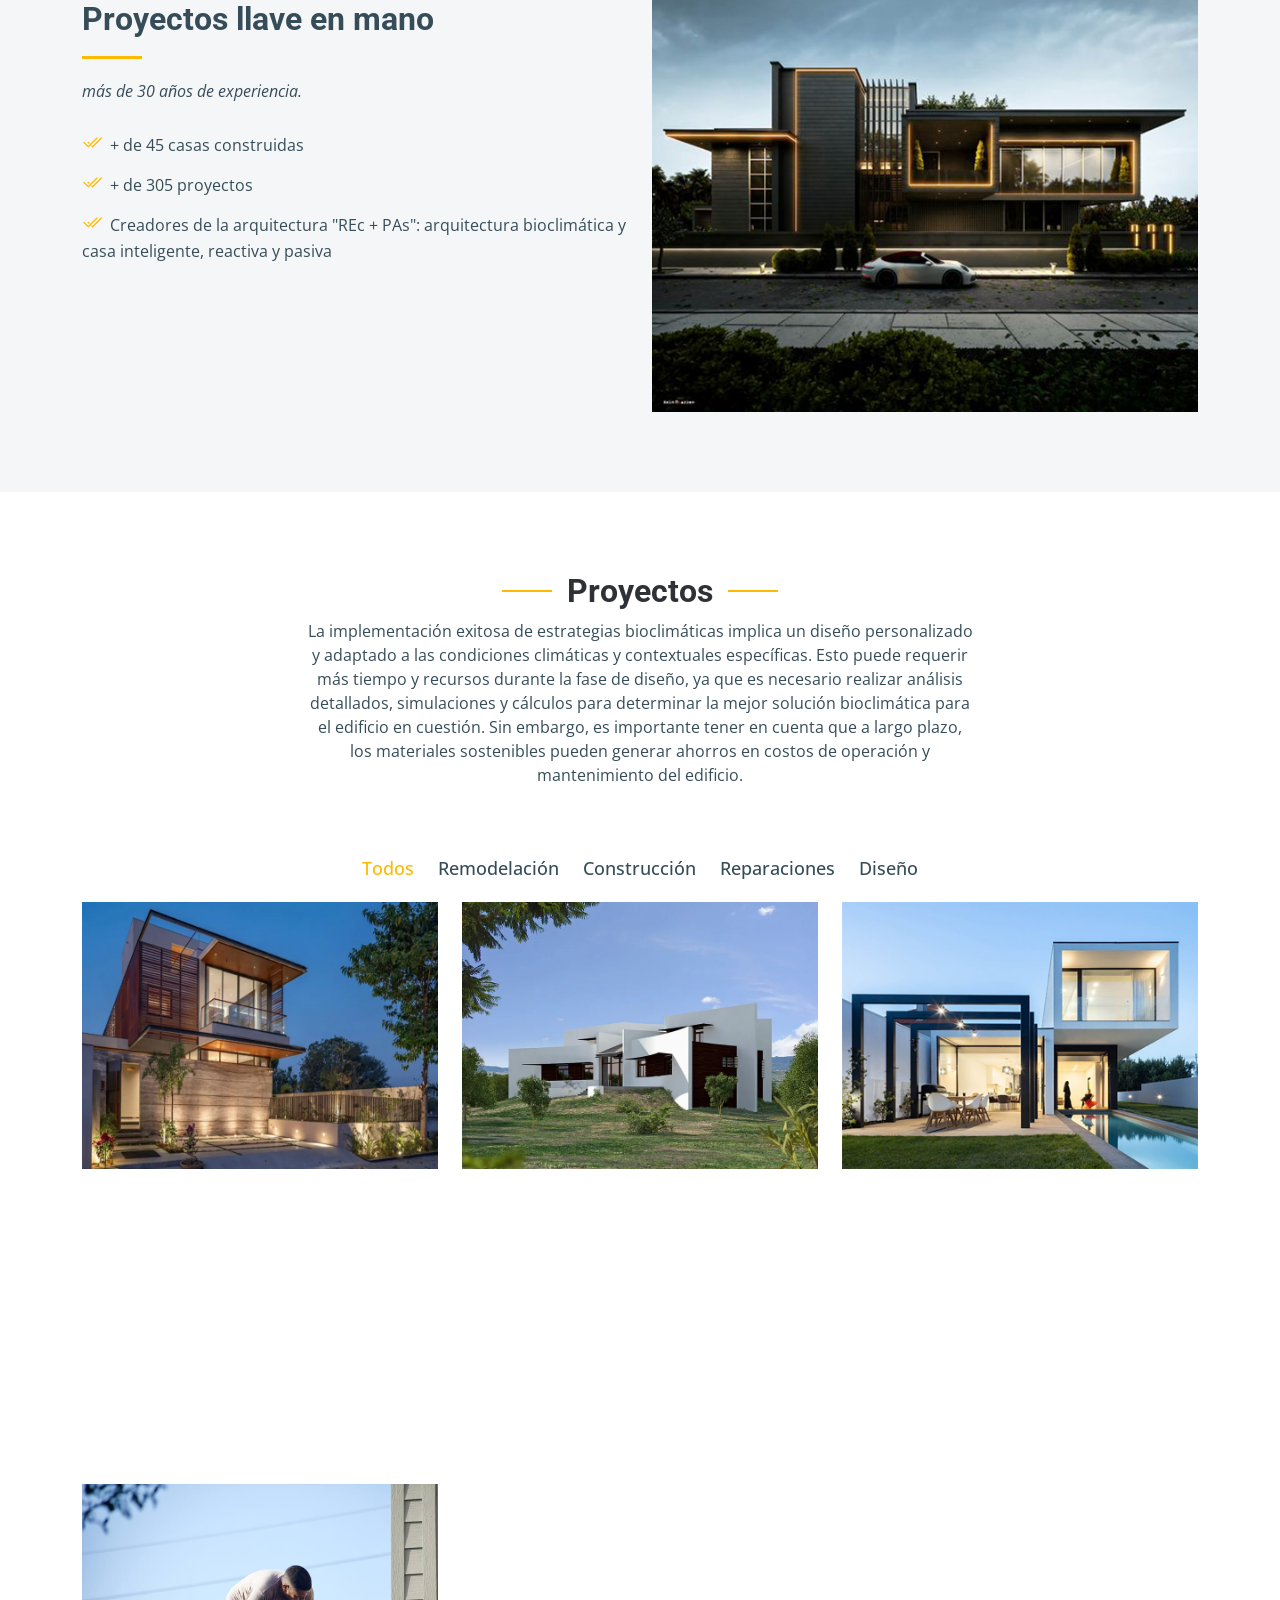
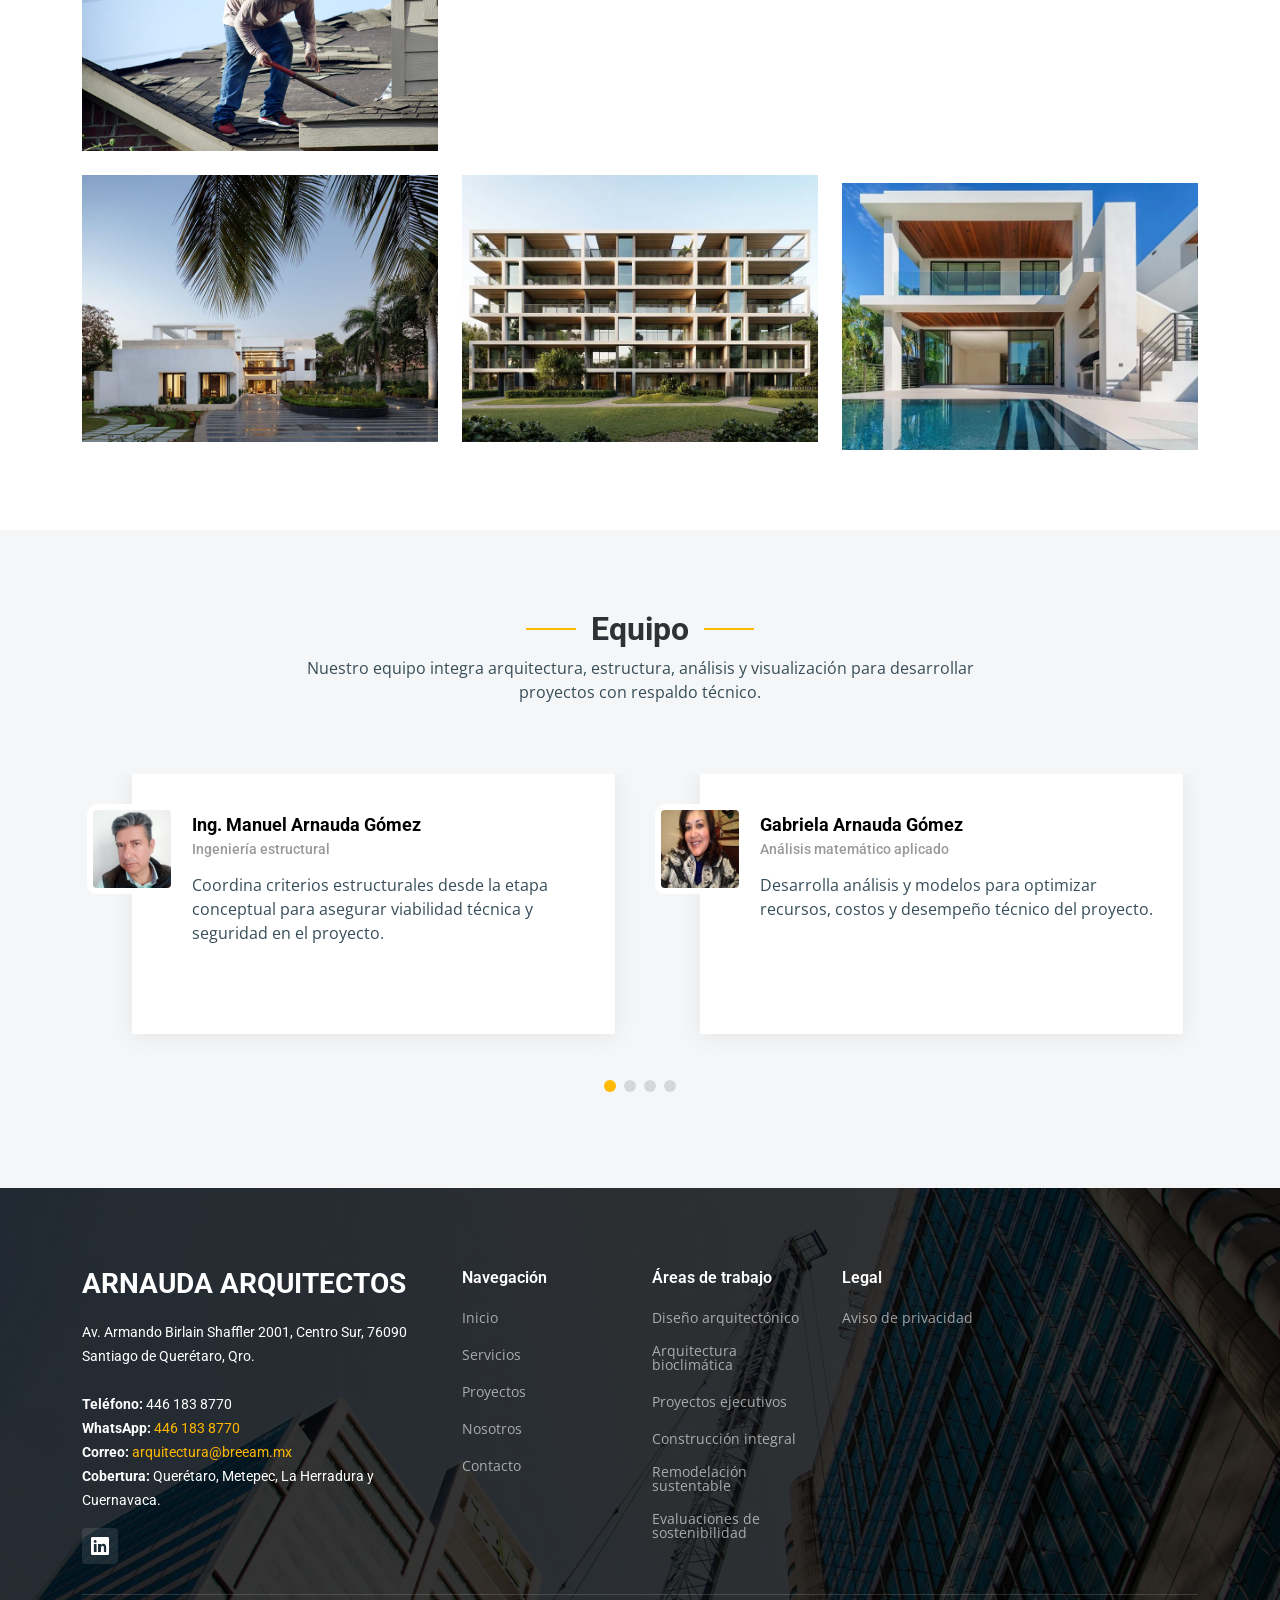
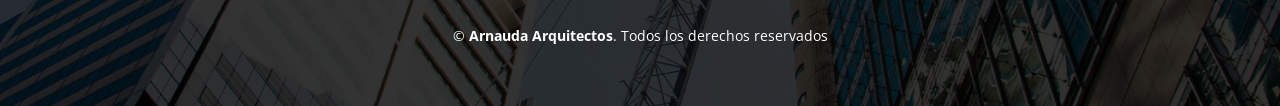
==== commit c374e34f: "Add privacy notice draft and form consent" ====
--- a/index.html
+++ b/index.html
@@ -350,6 +350,14 @@
                 <div class="form-honeypot" aria-hidden="true">
                   <label for="contact-website">No completes este campo</label>
                   <input type="text" name="website" id="contact-website" tabindex="-1" autocomplete="off">
+                </div>
+                <div class="col-12 form-privacy-consent">
+                  <div class="form-check">
+                    <input class="form-check-input" type="checkbox" name="privacyConsent" id="privacy-consent" value="true" required>
+                    <label class="form-check-label" for="privacy-consent">
+                      Confirmo que he leído el <a href="aviso-de-privacidad.html" target="_blank" rel="noopener">Aviso de privacidad</a> y autorizo el tratamiento de mis datos para atender esta solicitud.
+                    </label>
+                  </div>
                 </div>
                 <div class="col-12">
                   <button type="submit">Enviar solicitud <i class="bi bi-arrow-right"></i></button>
@@ -982,6 +990,13 @@
               <li><a href="evaluaciones-sostenibilidad.html">Evaluaciones de sostenibilidad</a></li>
             </ul>
           </div><!-- End footer links column-->
+
+          <div class="col-lg-2 col-md-3 footer-links">
+            <h4>Legal</h4>
+            <ul>
+              <li><a href="aviso-de-privacidad.html">Aviso de privacidad</a></li>
+            </ul>
+          </div><!-- End footer legal links column-->
         </div>
       </div>
     </div>
--- a/assets/css/contact-form.css
+++ b/assets/css/contact-form.css
@@ -35,6 +35,36 @@
 .arnauda-contact-form .form-status.is-loading { color: #52565e; }
 .arnauda-contact-form .form-status.is-success { color: #087443; }
 .arnauda-contact-form .form-status.is-error { color: #b42318; }
+.arnauda-contact-form .form-privacy-consent {
+  margin-top: 2px;
+}
+
+.arnauda-contact-form .form-privacy-consent .form-check {
+  display: flex;
+  align-items: flex-start;
+  gap: 8px;
+}
+
+.arnauda-contact-form .form-privacy-consent .form-check-input {
+  flex: 0 0 auto;
+  width: 1.05rem;
+  height: 1.05rem;
+  margin-top: 2px;
+}
+
+.arnauda-contact-form .form-privacy-consent .form-check-label {
+  display: inline;
+  margin: 0;
+  color: #52565e;
+  font-size: 12px;
+  font-weight: 400;
+  line-height: 1.45;
+}
+
+.arnauda-contact-form .form-privacy-consent a {
+  color: #9a6900;
+  text-decoration: underline;
+}
 .contact-whatsapp-button {
   display: inline-flex;
   align-items: center;
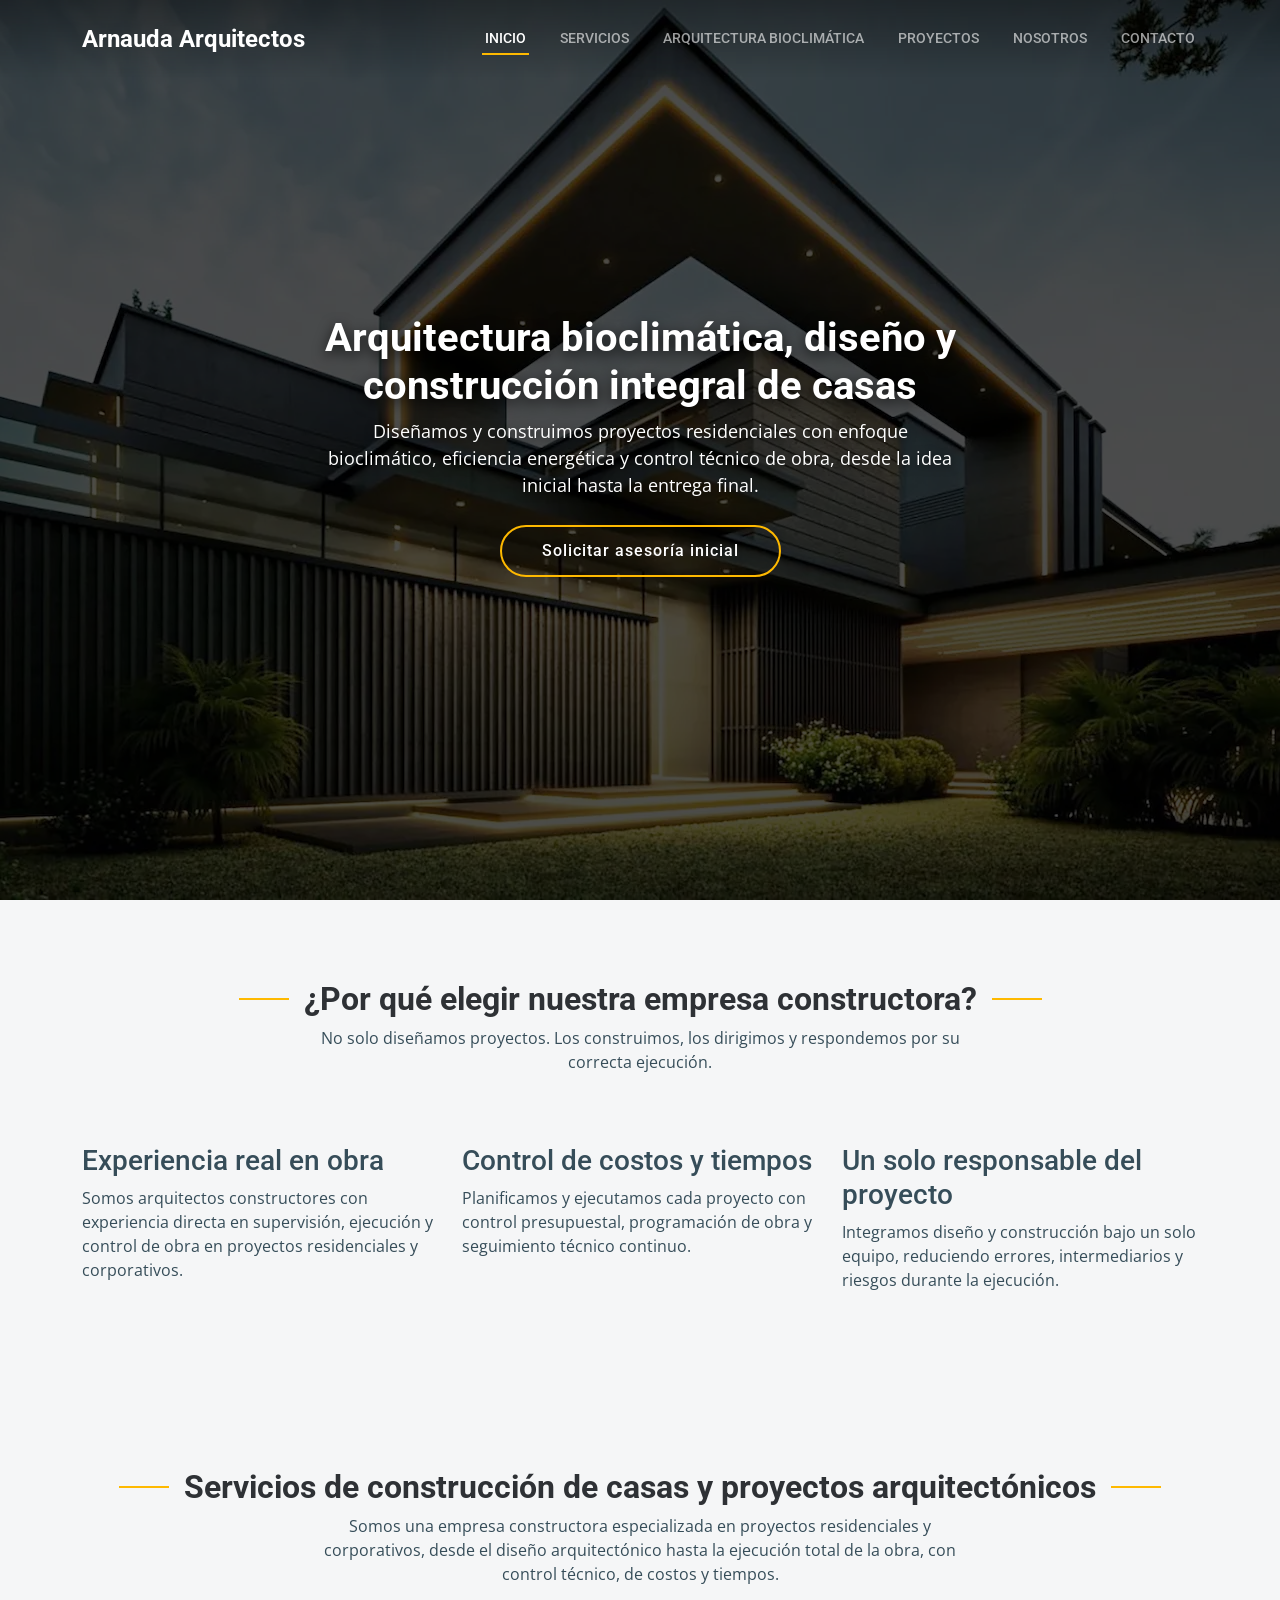
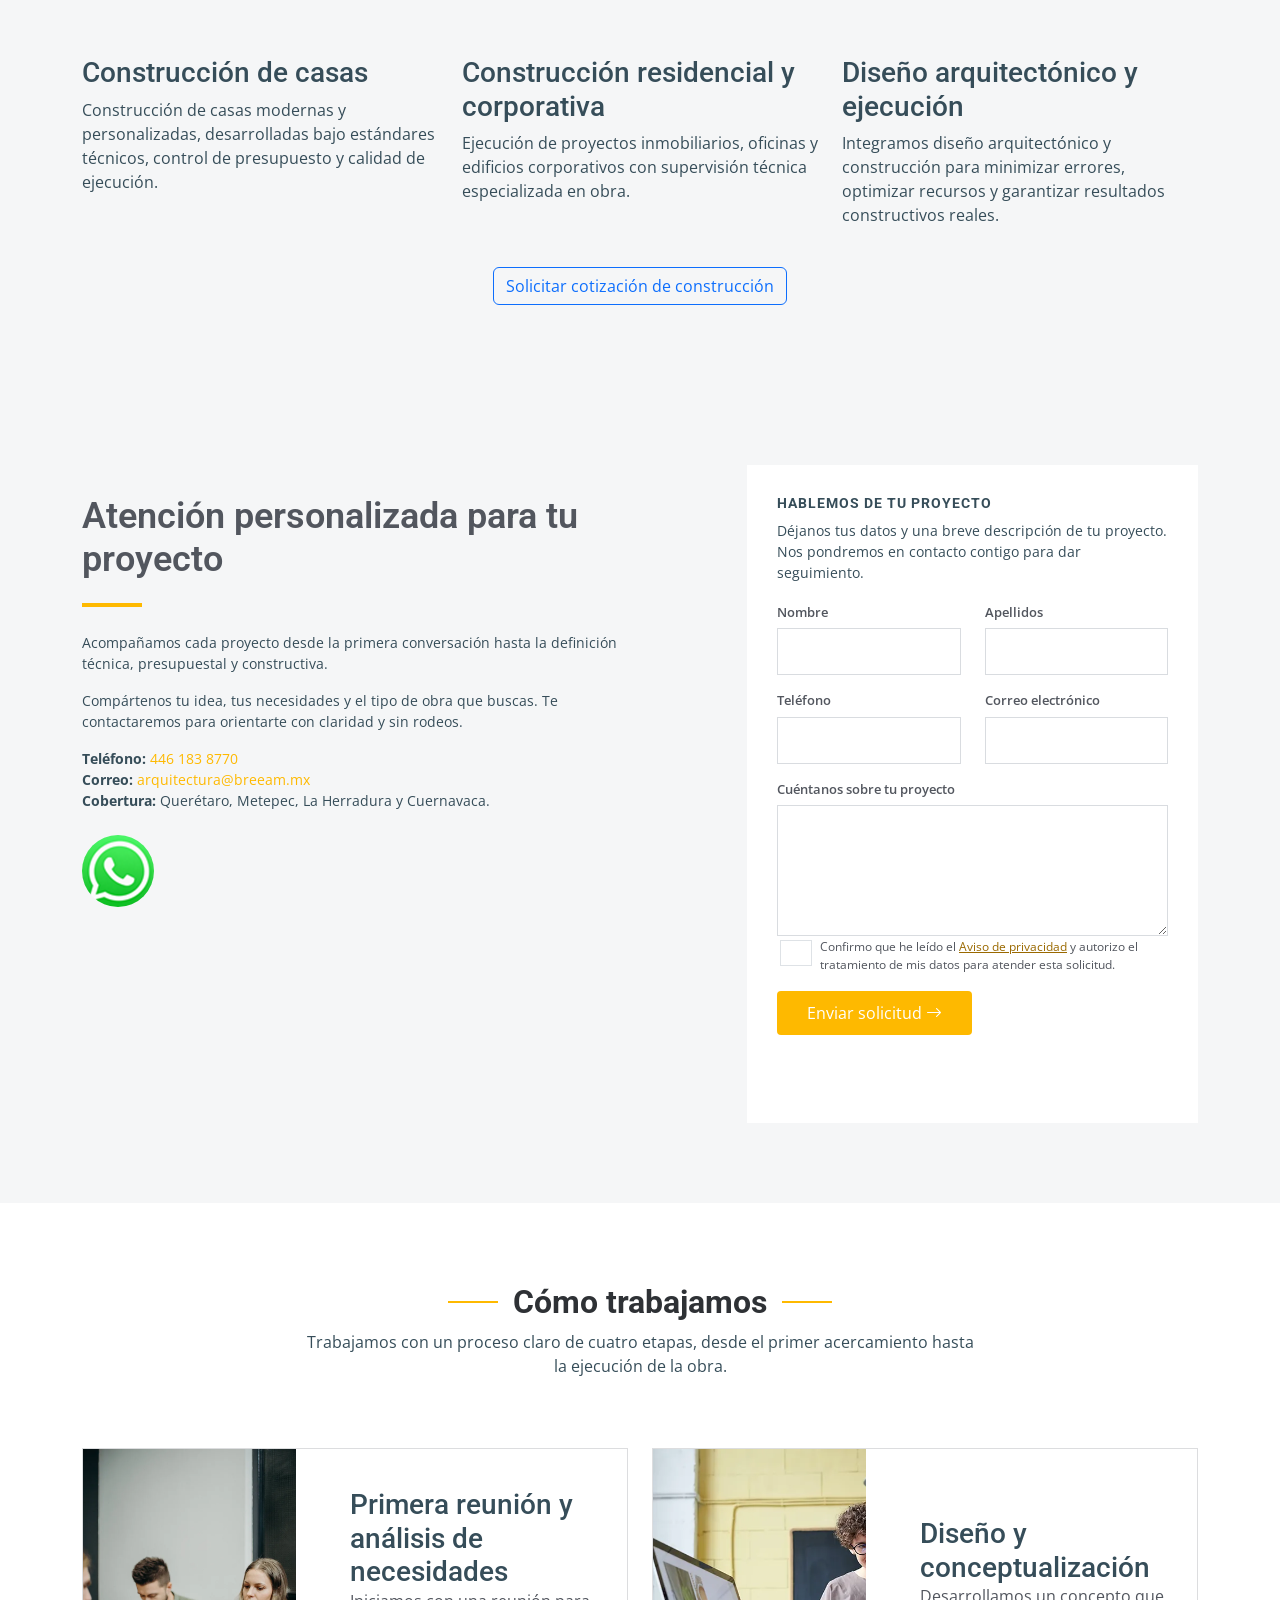
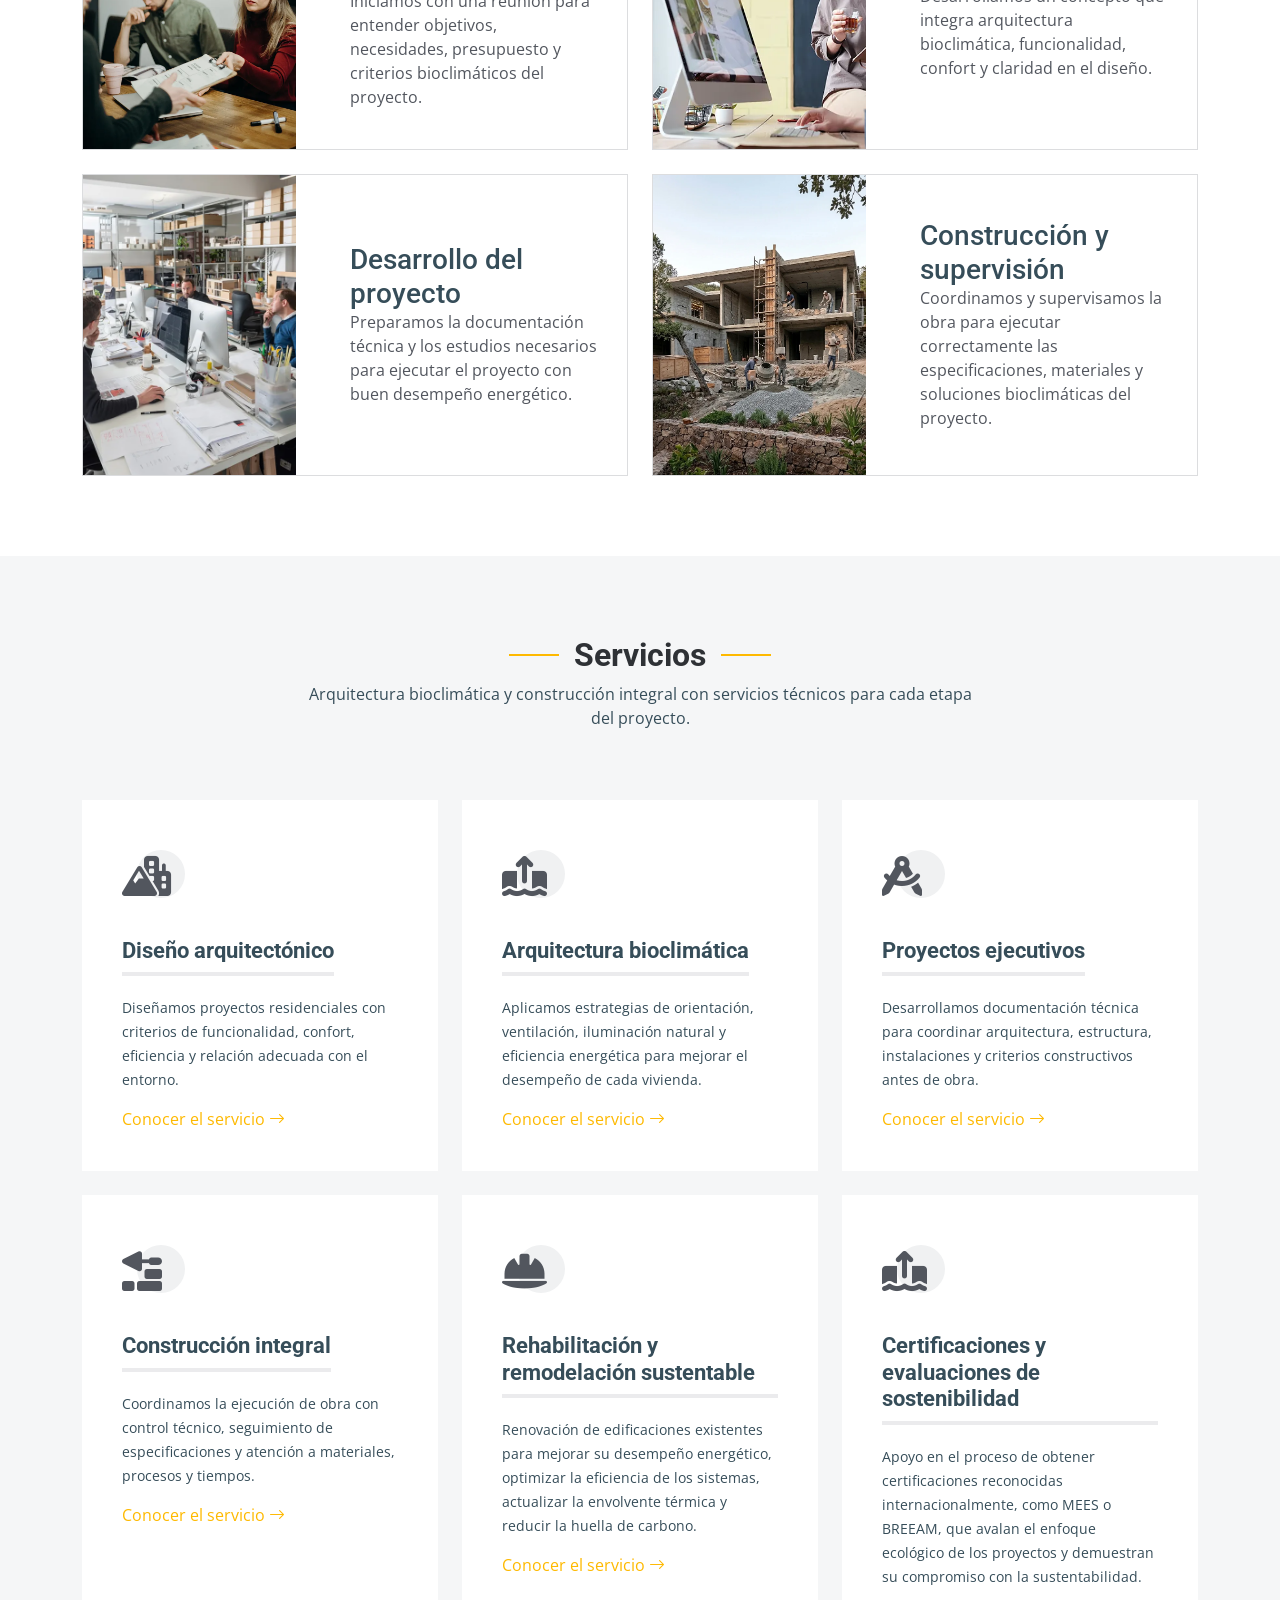
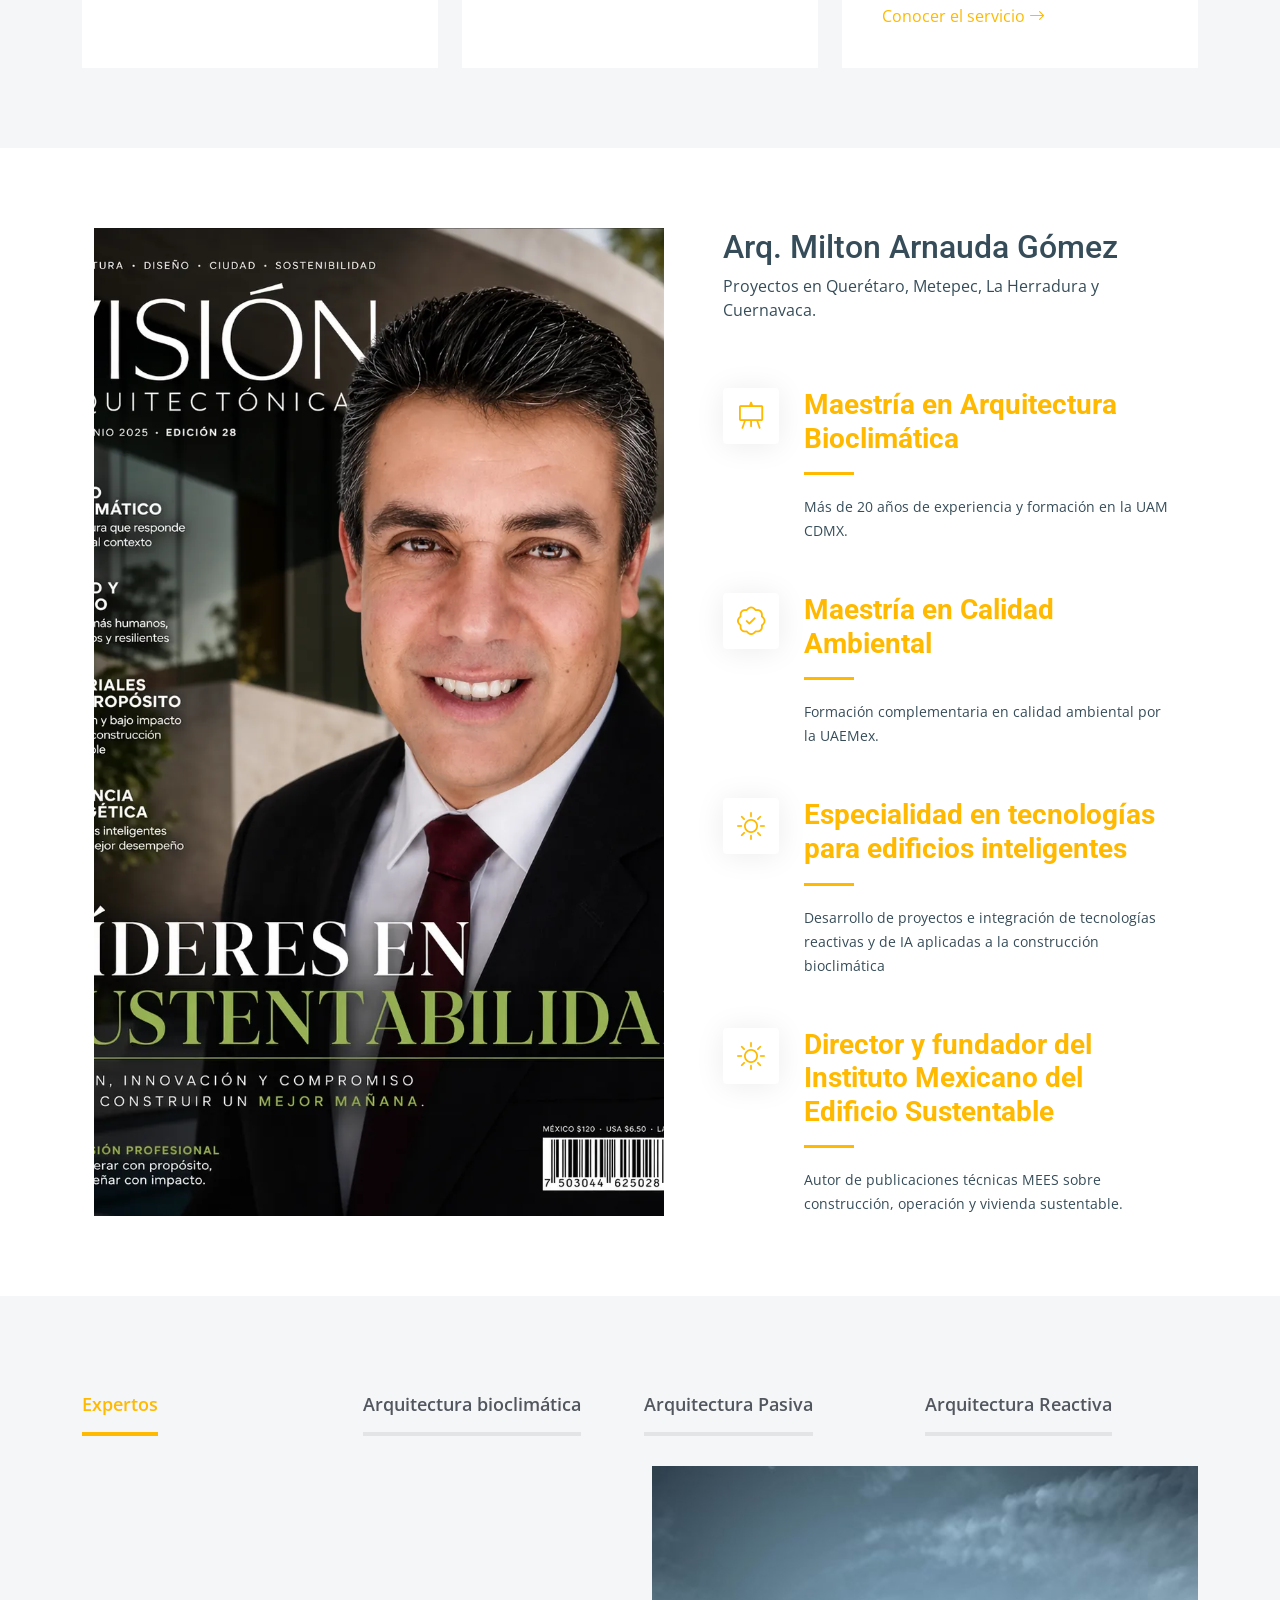
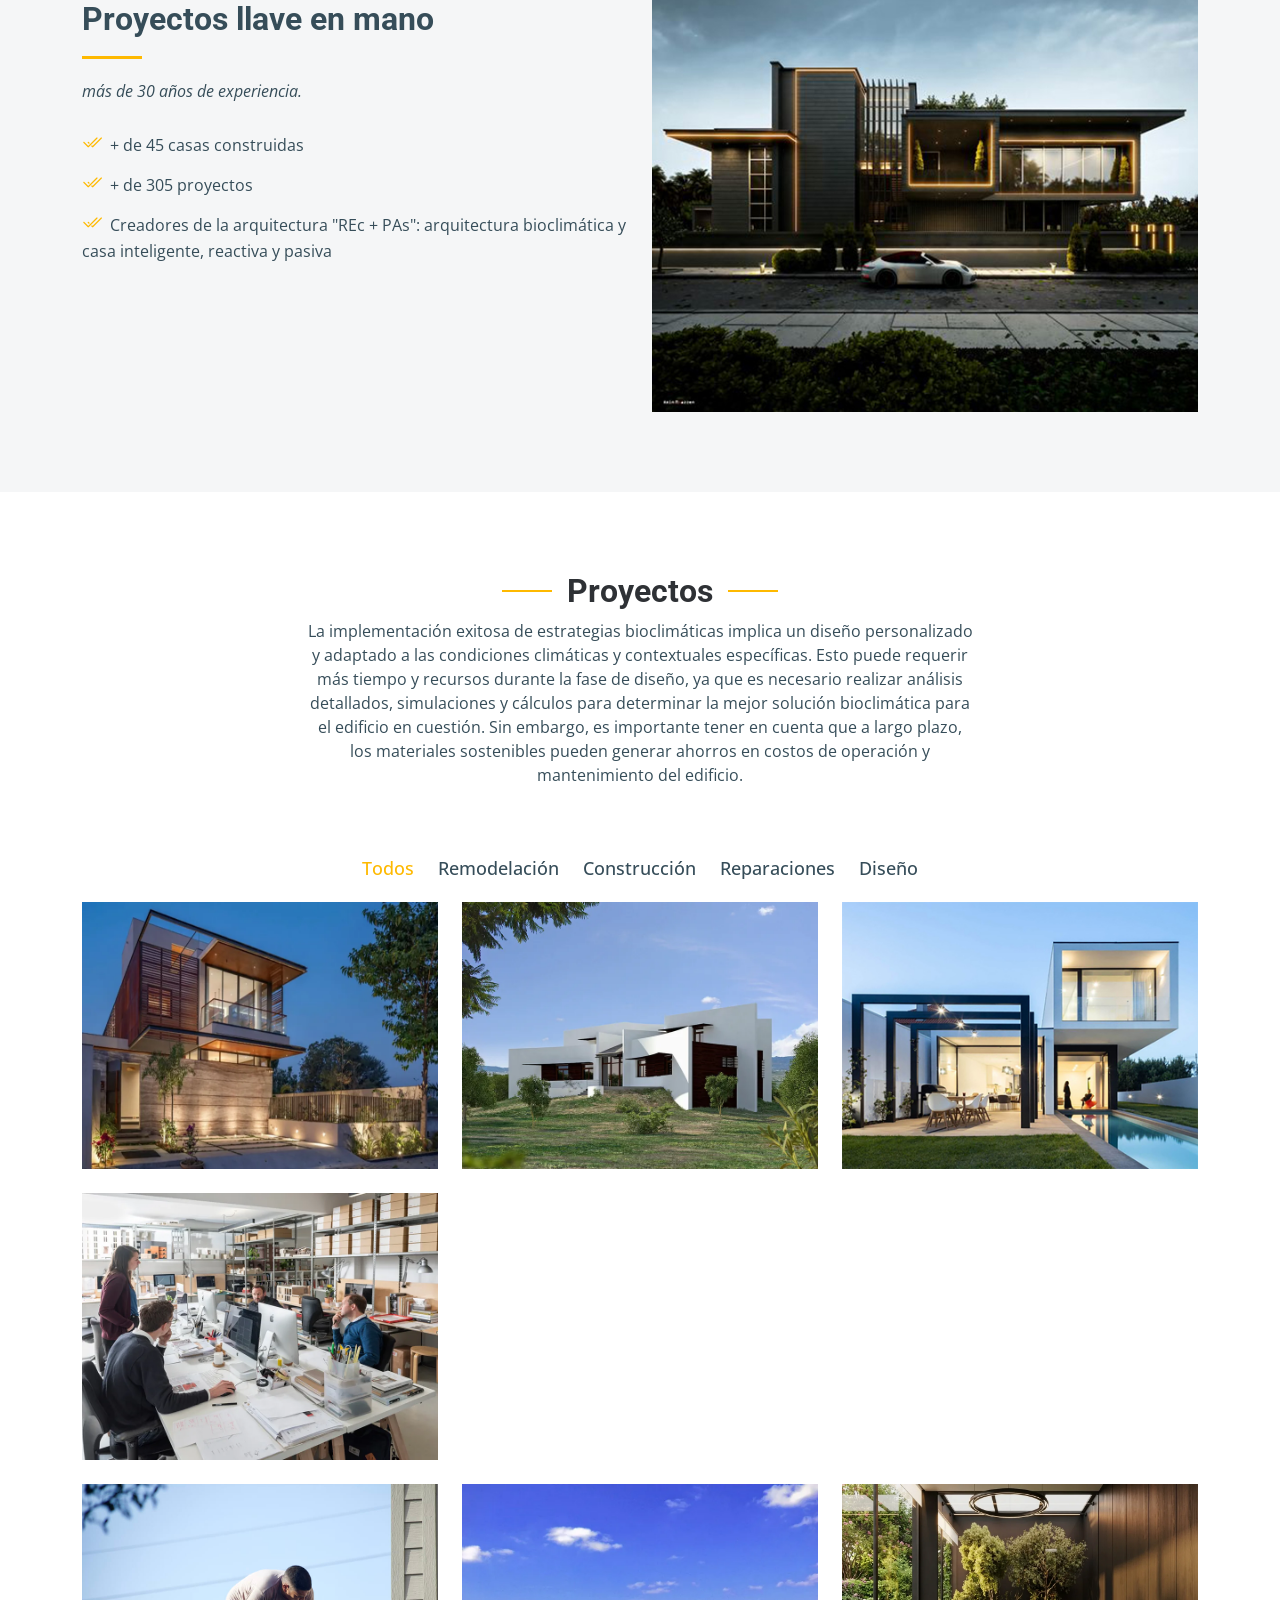
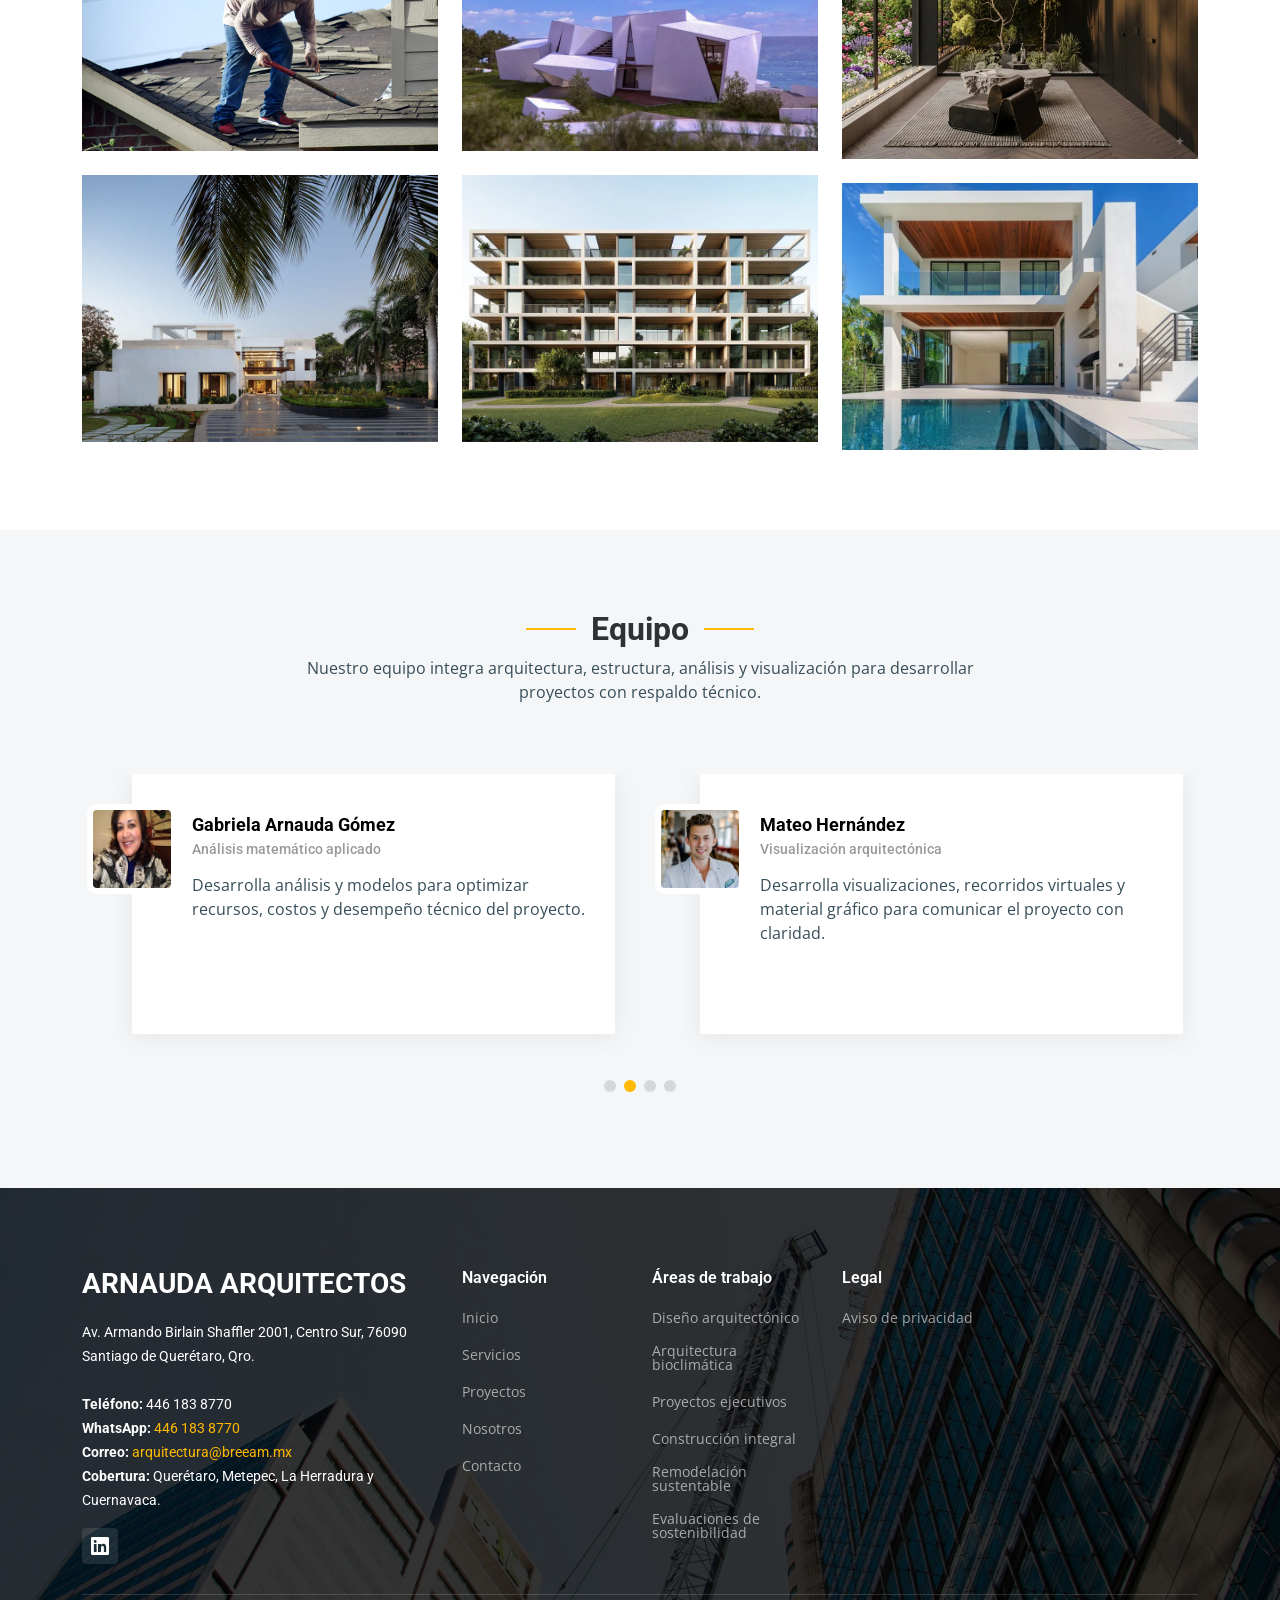
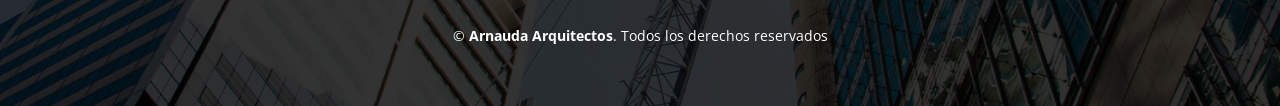
==== commit c12a78d2: "Install Vercel Speed Insights with framework config # Vercel Speed Insights Implementation Report  #" ====
--- a/index.html
+++ b/index.html
@@ -650,7 +650,7 @@
                   <li><i class="bi bi-check2-all"></i> Eficiencia energética: La arquitectura bioclimática utiliza estrategias pasivas, como la orientación adecuada, la selección de materiales con propiedades térmicas, la ventilación natural y el aprovechamiento de la luz solar, para reducir la dependencia de sistemas mecánicos de calefacción y refrigeración, lo que se traduce en un menor consumo de energía.</li>
                   <li><i class="bi bi-check2-all"></i> Confort interior: Un diseño bioclimático bien implementado proporciona condiciones de confort térmico y lumínico óptimas en el interior de los edificios, adaptándose a las variaciones estacionales y climáticas del entorno. Esto crea espacios más agradables y saludables para los ocupantes.</li>
                   <li><i class="bi bi-check2-all"></i> Sostenibilidad ambiental: La arquitectura bioclimática fomenta el uso responsable de los recursos naturales, como el agua y la energía, y promueve la reducción de emisiones de gases de efecto invernadero. Al minimizar el impacto ambiental de los edificios, contribuye a la conservación del medio ambiente y a la mitigación del cambio climático.</li>
-                  <li><i class="bi bi-check2-all"></i>Ahorro económico: Al reducir el consumo energético, los edificios bioclimáticos pueden generar ahorros significativos a largo plazo en las facturas de energía. Además, el uso de materiales y tecnologías adecuadas puede optimizar los costos de construcción y mantenimiento.</li>
+                  <li><i class="bi bi-check2-all"></i>Ahorro econ��mico: Al reducir el consumo energético, los edificios bioclimáticos pueden generar ahorros significativos a largo plazo en las facturas de energía. Además, el uso de materiales y tecnologías adecuadas puede optimizar los costos de construcción y mantenimiento.</li>
                 </ul>
               </div>
               <div class="col-lg-6 order-1 order-lg-2 text-center">
@@ -1029,6 +1029,12 @@
   <!-- Template Main JS File -->
   <script src="assets/js/main.js"></script>
 
+  <!-- Vercel Speed Insights -->
+  <script>
+    window.si = window.si || function () { (window.siq = window.siq || []).push(arguments); };
+  </script>
+  <script defer src="/_vercel/speed-insights/script.js"></script>
+
 </body>
 
 </html>
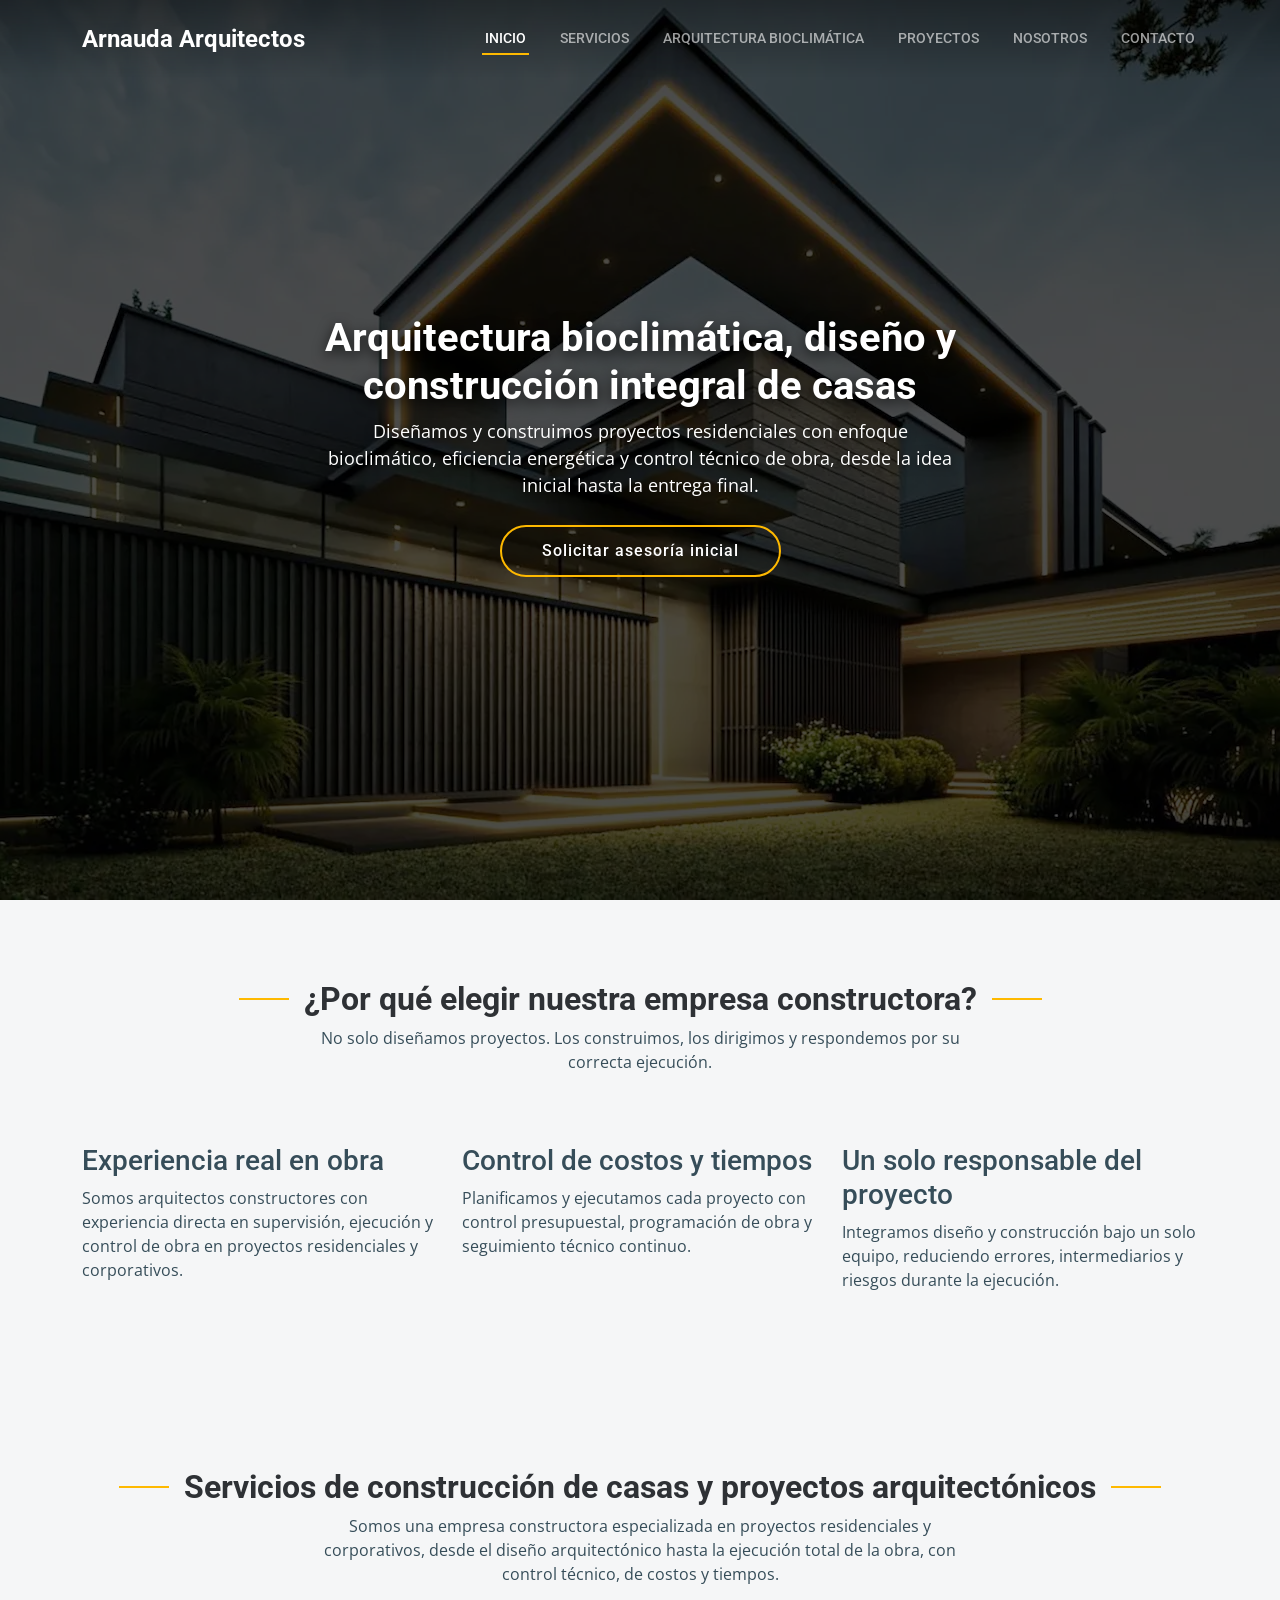
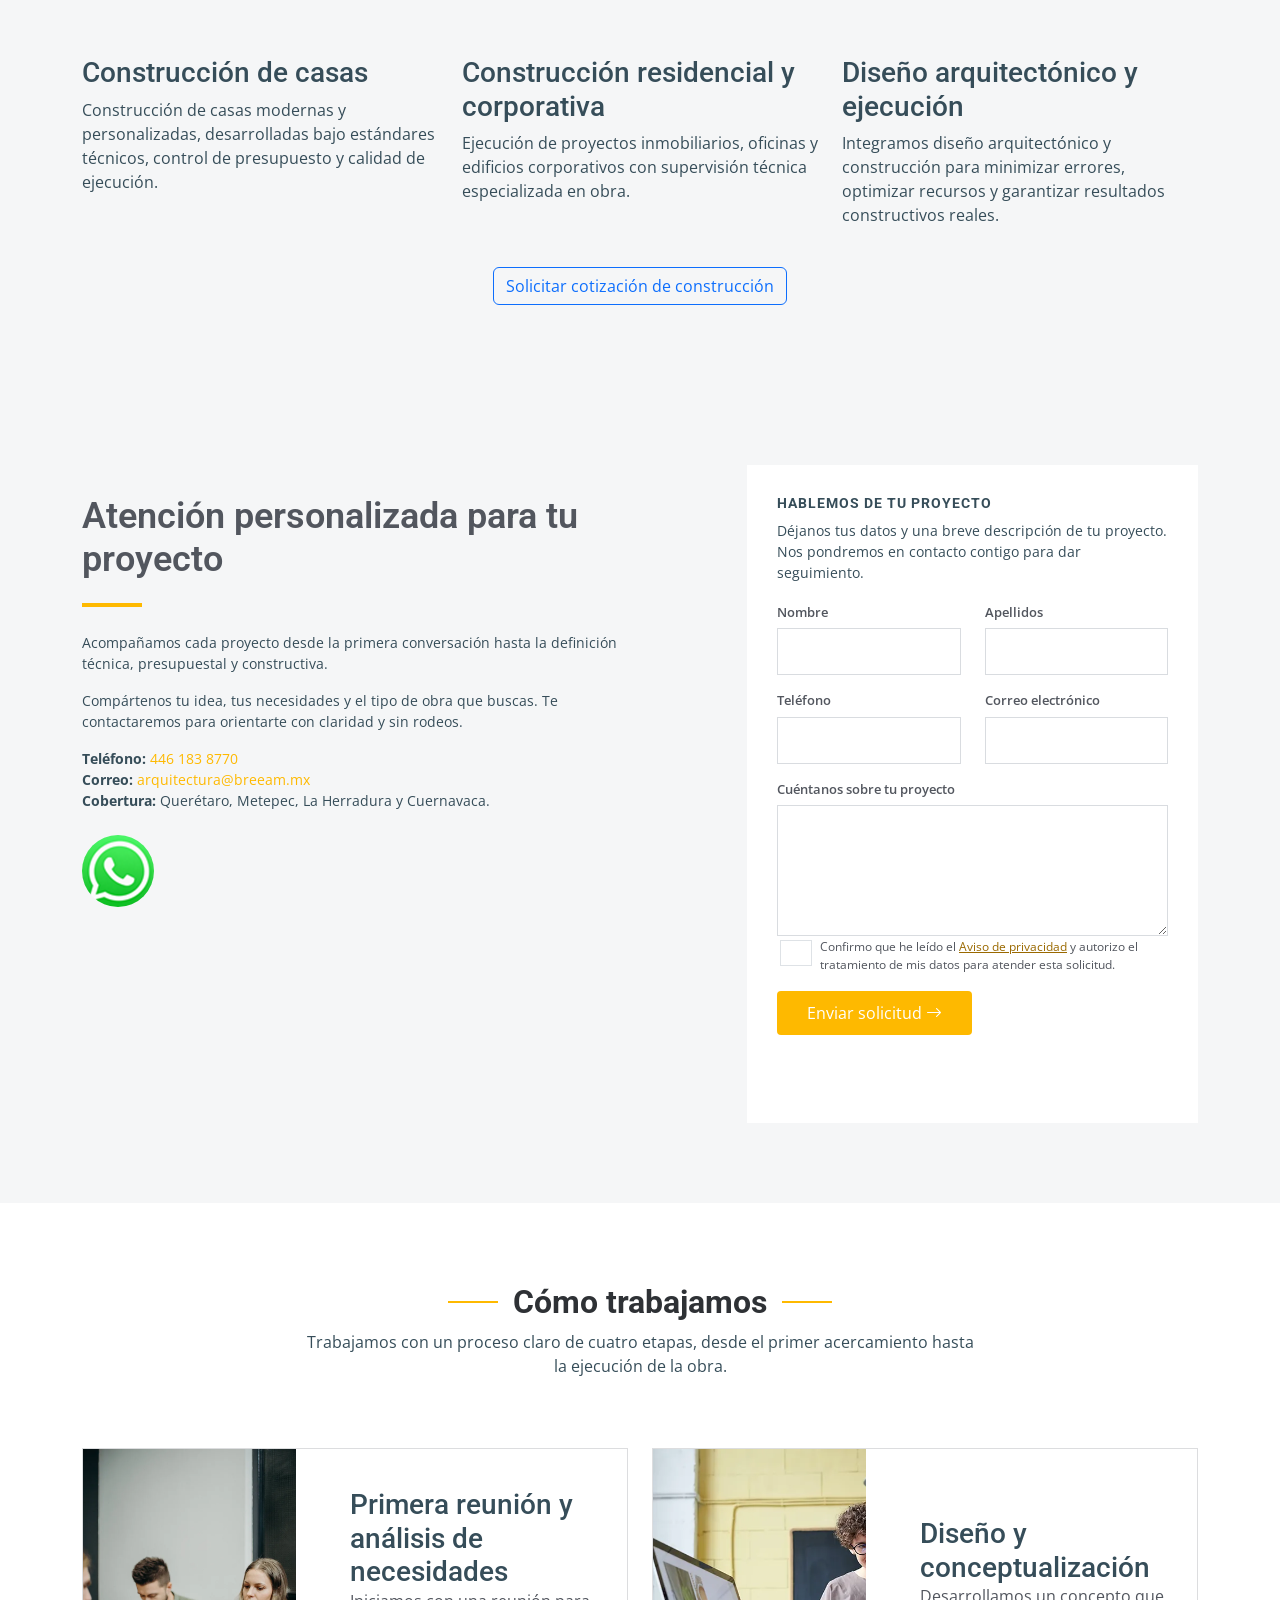
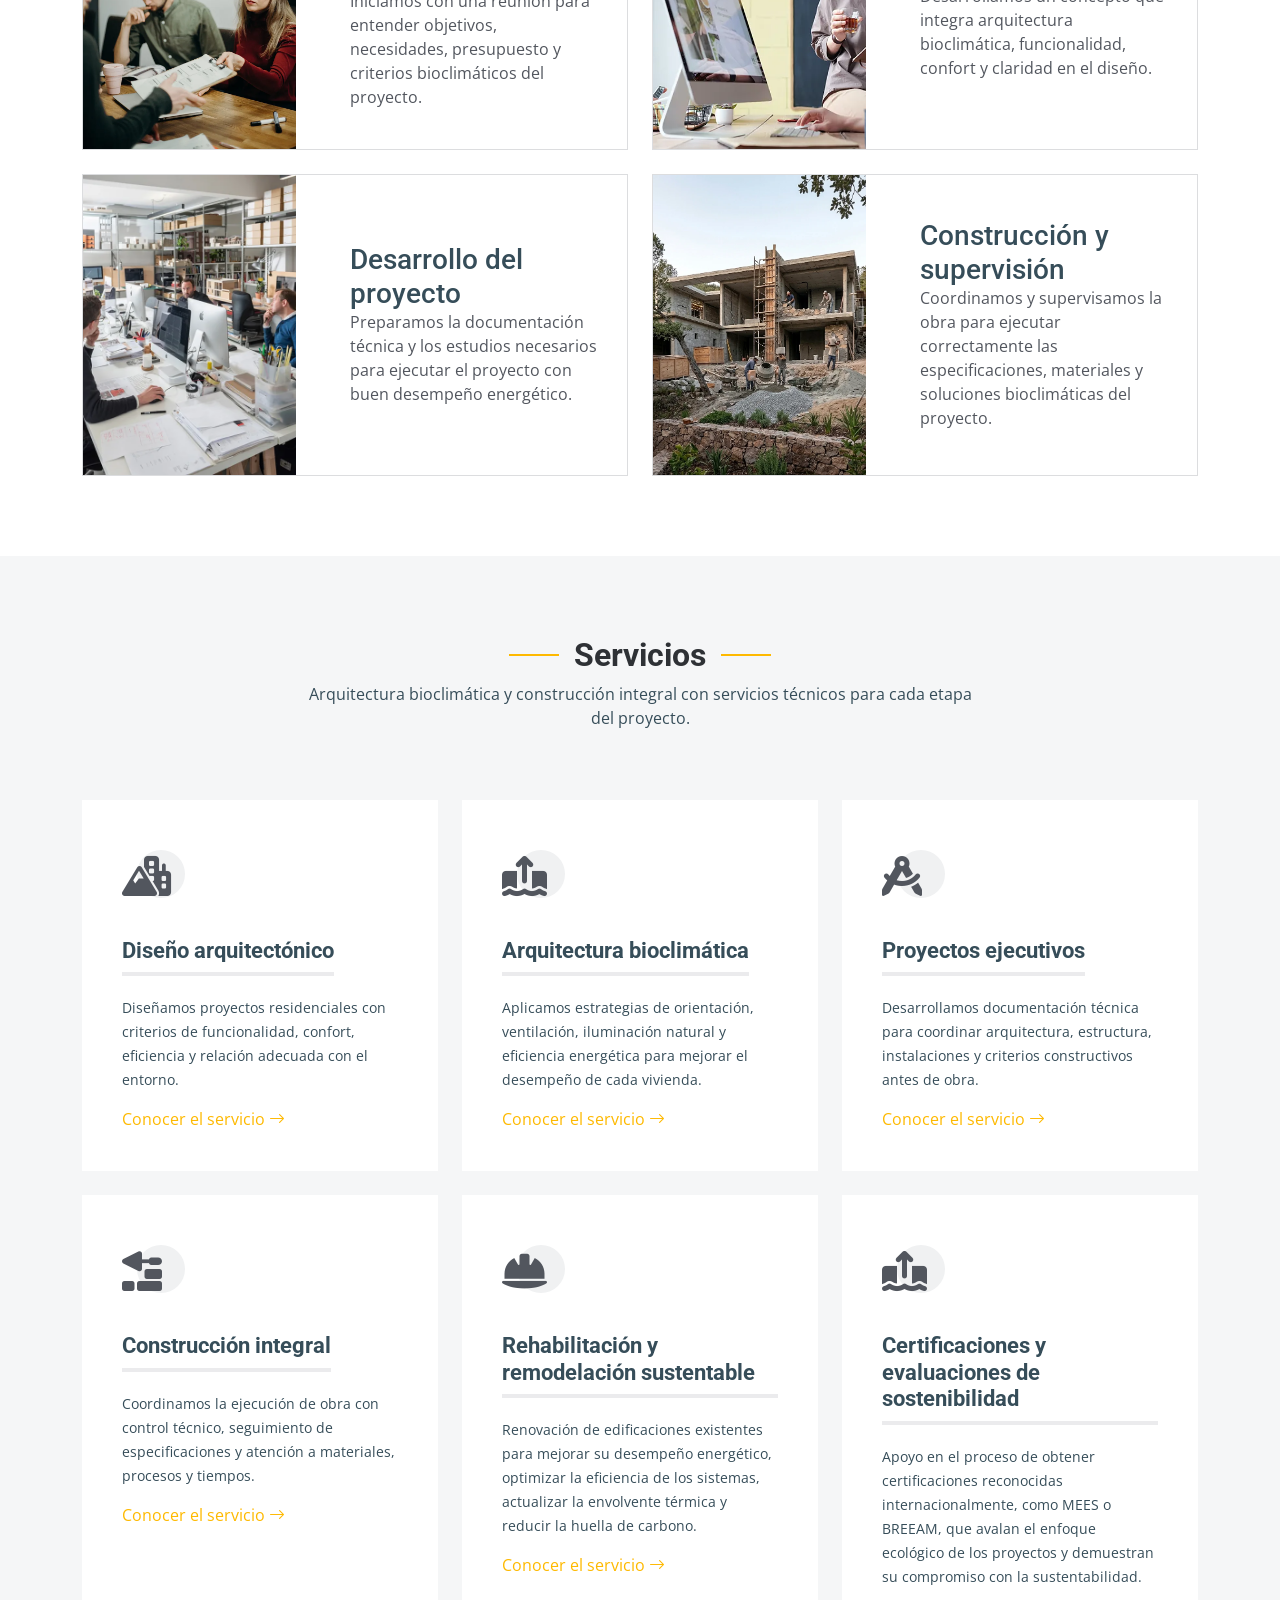
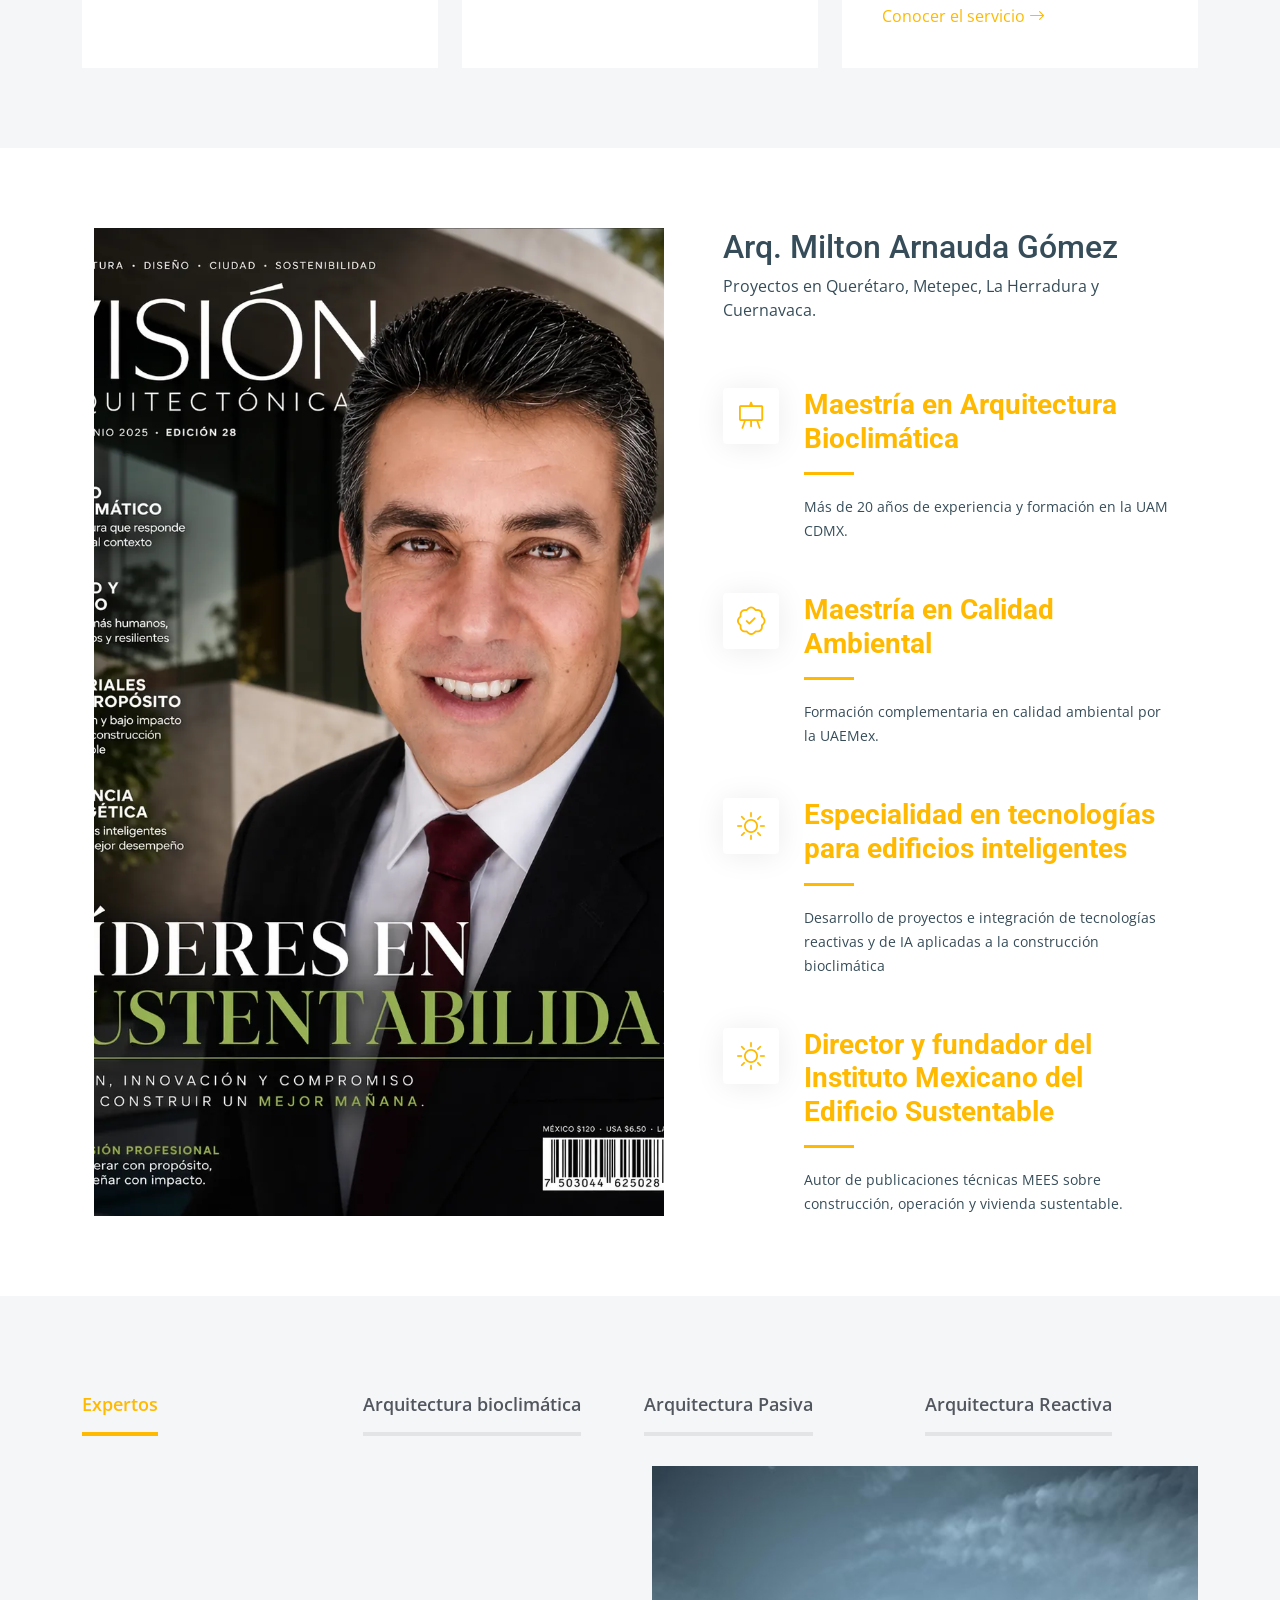
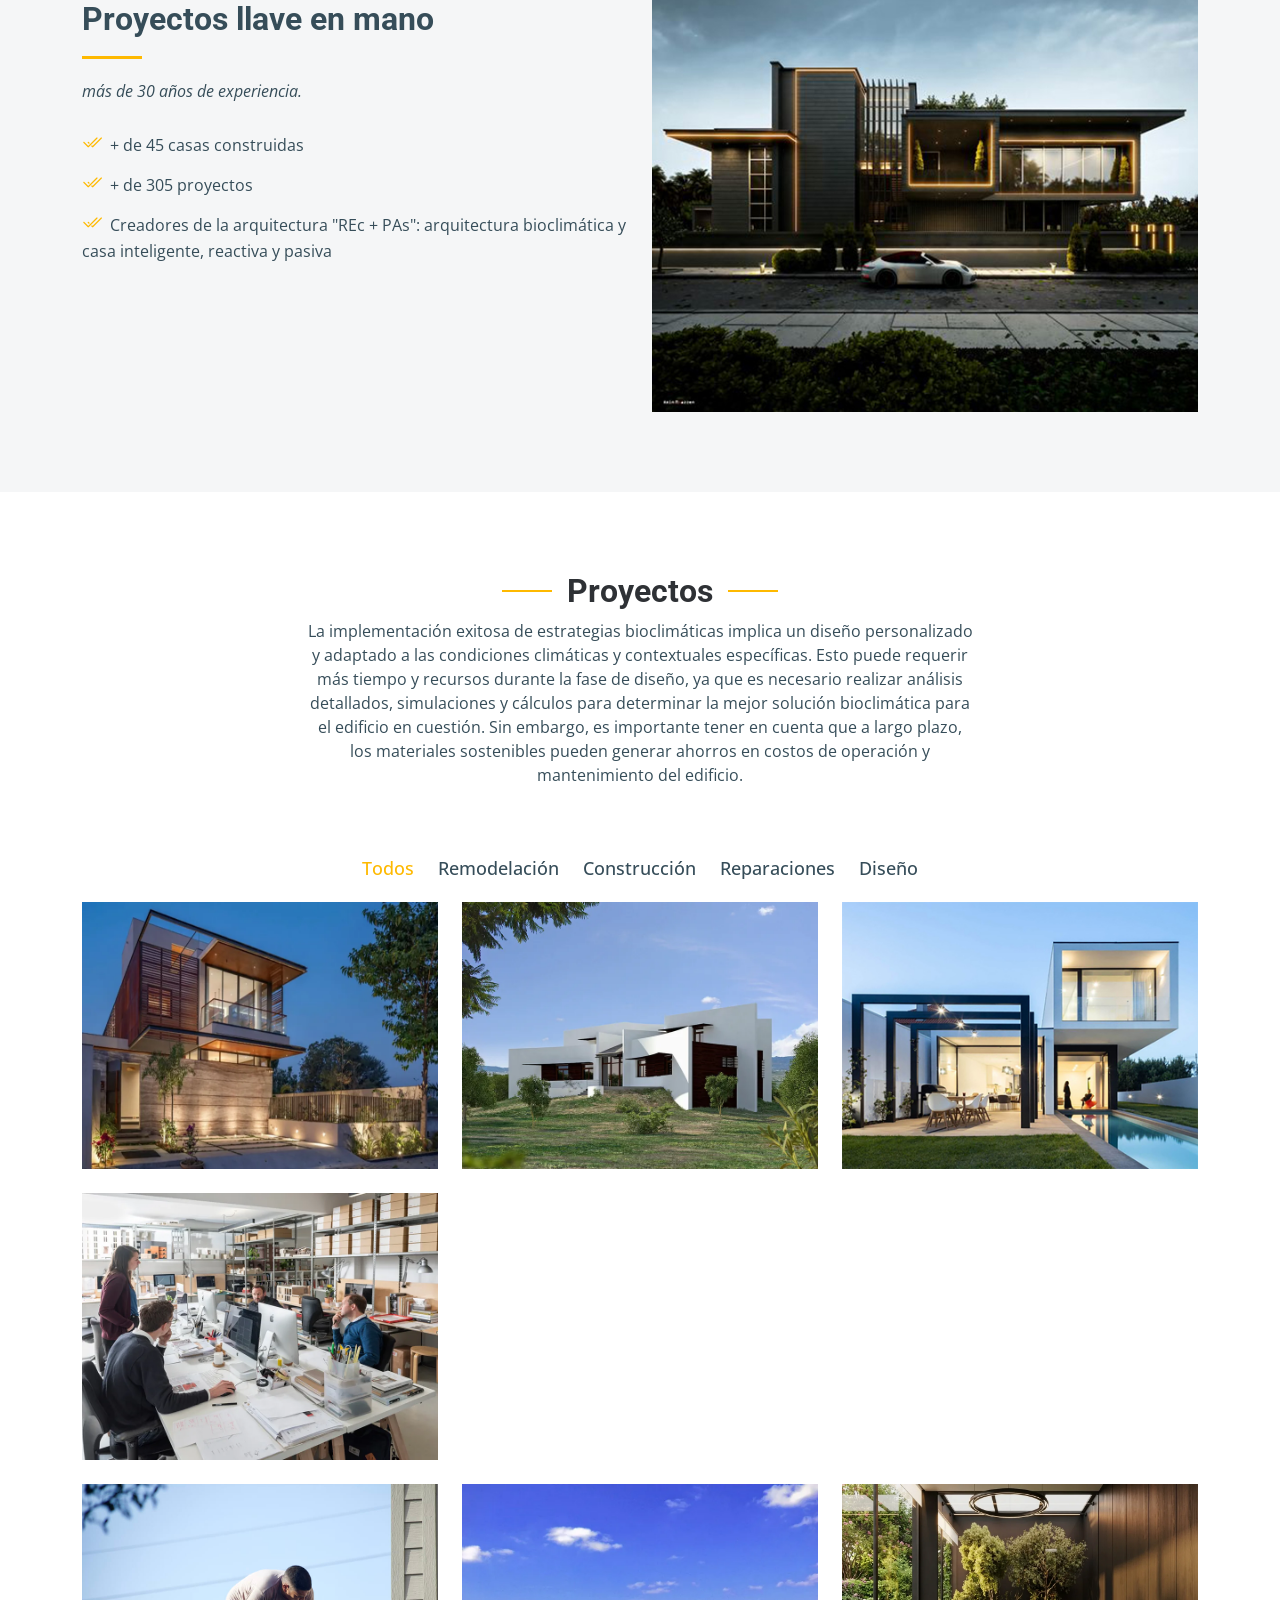
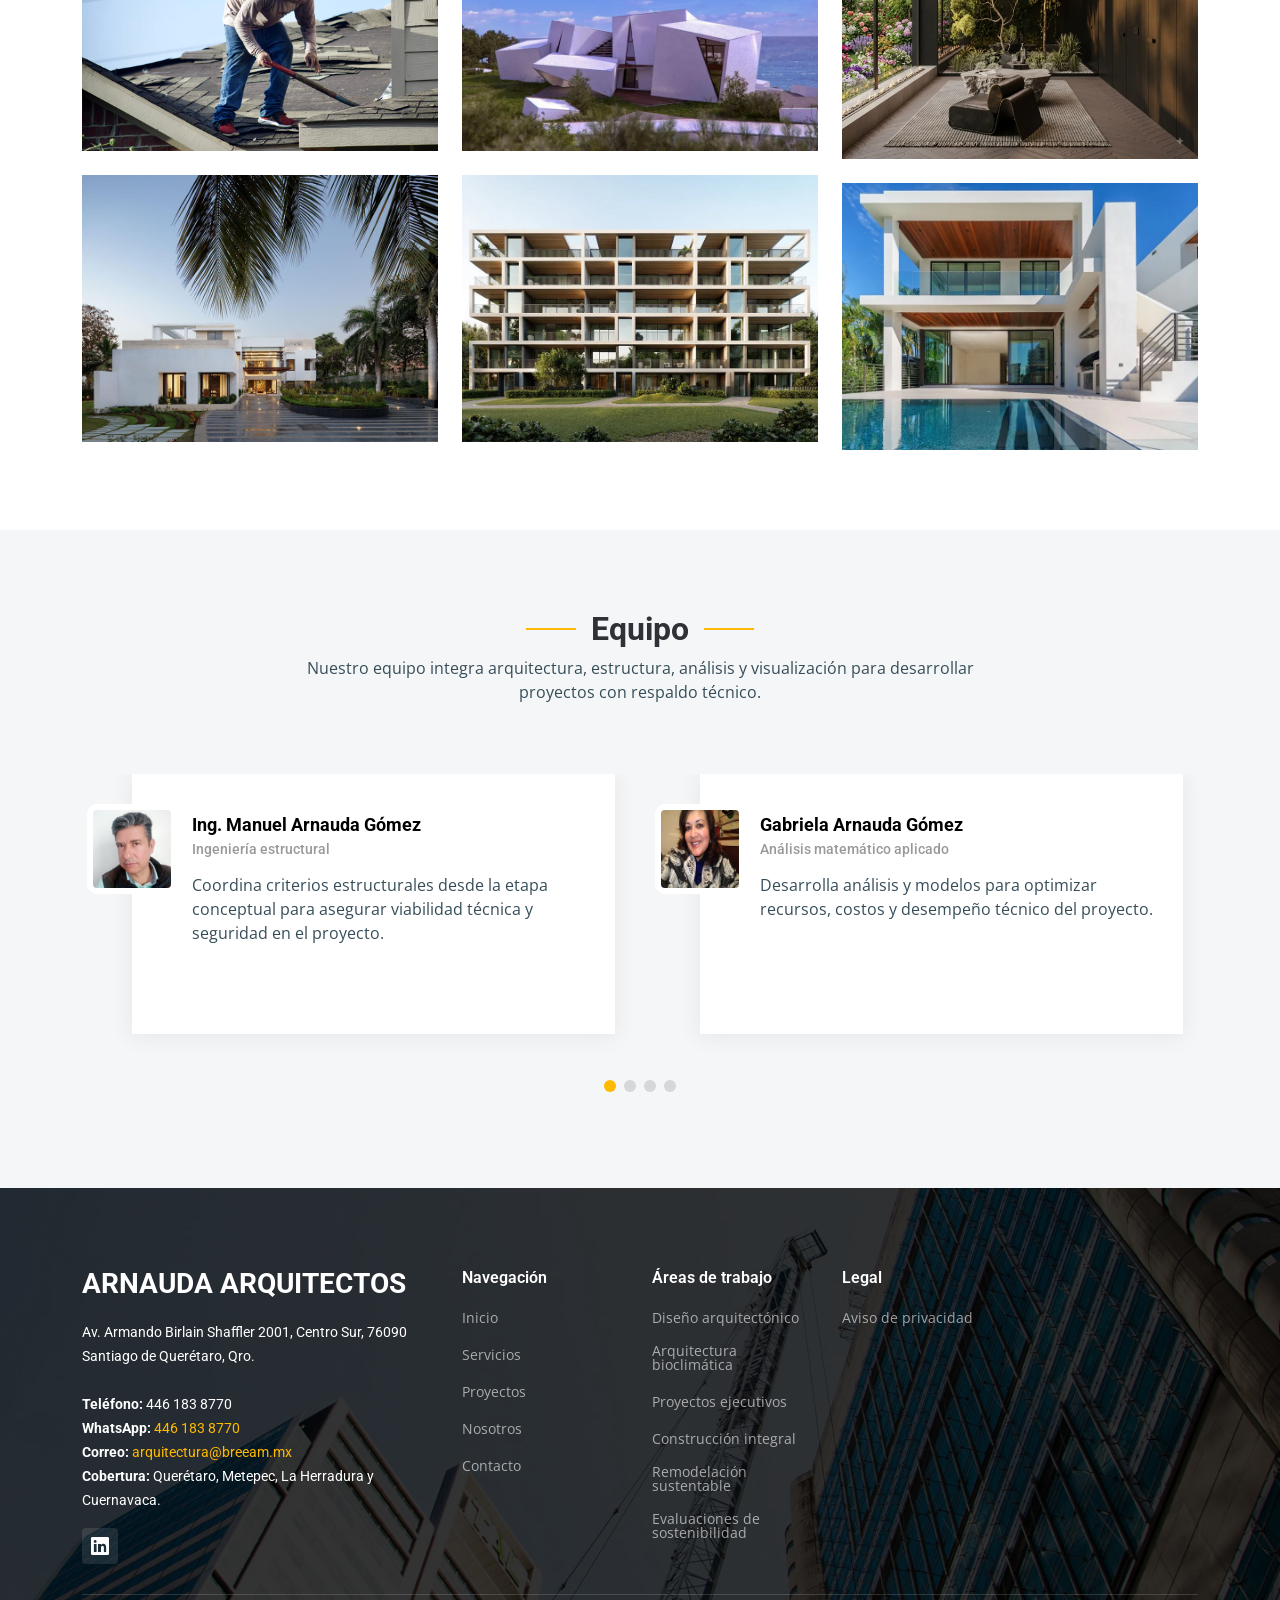
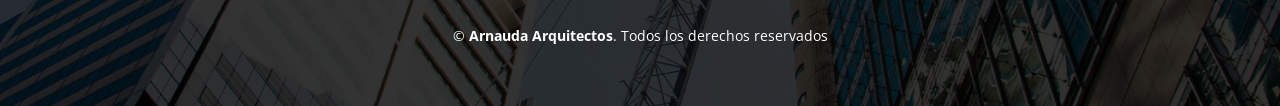
==== commit 4cc3f589: "Enable Vercel Analytics and preserve Speed Insights" ====
--- a/index.html
+++ b/index.html
@@ -650,7 +650,7 @@
                   <li><i class="bi bi-check2-all"></i> Eficiencia energética: La arquitectura bioclimática utiliza estrategias pasivas, como la orientación adecuada, la selección de materiales con propiedades térmicas, la ventilación natural y el aprovechamiento de la luz solar, para reducir la dependencia de sistemas mecánicos de calefacción y refrigeración, lo que se traduce en un menor consumo de energía.</li>
                   <li><i class="bi bi-check2-all"></i> Confort interior: Un diseño bioclimático bien implementado proporciona condiciones de confort térmico y lumínico óptimas en el interior de los edificios, adaptándose a las variaciones estacionales y climáticas del entorno. Esto crea espacios más agradables y saludables para los ocupantes.</li>
                   <li><i class="bi bi-check2-all"></i> Sostenibilidad ambiental: La arquitectura bioclimática fomenta el uso responsable de los recursos naturales, como el agua y la energía, y promueve la reducción de emisiones de gases de efecto invernadero. Al minimizar el impacto ambiental de los edificios, contribuye a la conservación del medio ambiente y a la mitigación del cambio climático.</li>
-                  <li><i class="bi bi-check2-all"></i>Ahorro econ��mico: Al reducir el consumo energético, los edificios bioclimáticos pueden generar ahorros significativos a largo plazo en las facturas de energía. Además, el uso de materiales y tecnologías adecuadas puede optimizar los costos de construcción y mantenimiento.</li>
+                  <li><i class="bi bi-check2-all"></i>Ahorro económico: Al reducir el consumo energético, los edificios bioclimáticos pueden generar ahorros significativos a largo plazo en las facturas de energía. Además, el uso de materiales y tecnologías adecuadas puede optimizar los costos de construcción y mantenimiento.</li>
                 </ul>
               </div>
               <div class="col-lg-6 order-1 order-lg-2 text-center">
@@ -1029,6 +1029,9 @@
   <!-- Template Main JS File -->
   <script src="assets/js/main.js"></script>
 
+  <!-- Vercel Web Analytics -->
+  <script defer src="/_vercel/insights/script.js"></script>
+
   <!-- Vercel Speed Insights -->
   <script>
     window.si = window.si || function () { (window.siq = window.siq || []).push(arguments); };
